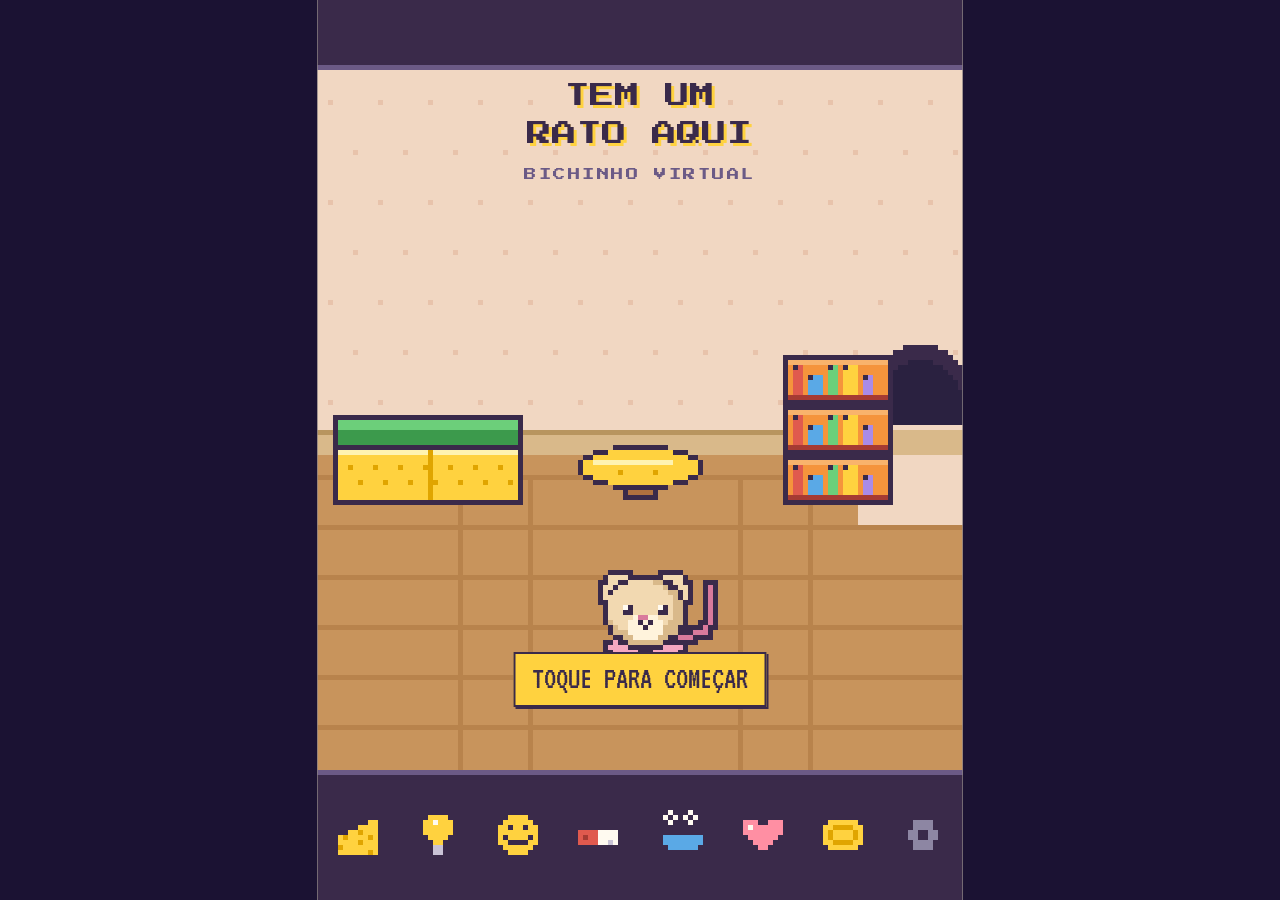
==== docs/index.html @ d6da60b6 "v8: quarto novo, 11 interativos com duas versoes (bebedouro, pote, rede, casinha, roer, TV, radio, j" ====
<!doctype html>
<html lang="pt-BR">
<head>
<meta charset="utf-8">
<meta name="viewport" content="width=device-width, initial-scale=1, viewport-fit=cover, user-scalable=no">
<meta name="apple-mobile-web-app-capable" content="yes">
<meta name="mobile-web-app-capable" content="yes">
<meta name="apple-mobile-web-app-status-bar-style" content="black-translucent">
<meta name="apple-mobile-web-app-title" content="Tem um rato">
<meta name="theme-color" content="#1b1233">
<link rel="manifest" href="manifest.webmanifest">
<link rel="apple-touch-icon" href="icons/icon-180.png">
<link rel="icon" type="image/png" href="icons/icon-192.png">
<title>Tem um rato aqui</title>
<link rel="stylesheet" href="https://fonts.googleapis.com/css2?family=Press+Start+2P&family=VT323&display=swap">
<style>
:root{
  --ground:#1b1233;
  --ink:#3a2a4a;
  --panel:#fff8e6;
  --panel-edge:#3a2a4a;
  --focus:#3fb7a0;
  --sw:375px; /* largura do palco em px, definida pelo JS */
}
*{box-sizing:border-box;-webkit-tap-highlight-color:transparent}
html,body{height:100%}
body{
  margin:0;
  background:var(--ground);
  color:#fffaf0;
  font-family:"VT323","Courier New",monospace;
  overflow:hidden;
  touch-action:none;
  -webkit-user-select:none;user-select:none;
  overscroll-behavior:none;
}
.stage{
  position:absolute;left:50%;top:50%;transform:translate(-50%,-50%);
  background:#f6ecd2;overflow:hidden;
}
.stage canvas{
  display:block;position:absolute;left:0;top:0;
  image-rendering:pixelated;image-rendering:crisp-edges;
  touch-action:none;
}
#ui{position:absolute;inset:0;pointer-events:none;font-size:calc(var(--sw) * .048);line-height:1.15}
#ui > *{pointer-events:auto}

/* ---------- barra de cima e navegacao entre comodos ---------- */
.topbar{
  position:absolute;left:0;right:0;top:0;padding:1.5% 3%;
  display:flex;justify-content:space-between;align-items:center;
  font-family:"Press Start 2P",monospace;font-size:.5em;color:#fffaf0;
  text-shadow:1px 1px 0 #1b1233;
  pointer-events:none !important;
}
.topbar .coins{display:flex;align-items:center;gap:4px}
.topbar .coins img{width:1.8em;height:1.8em;image-rendering:pixelated}
.nav{
  position:absolute;top:44%;width:2em;height:3em;
  appearance:none;border:2px solid #3a2a4a;background:rgba(255,250,240,.85);color:#3a2a4a;
  font-family:"Press Start 2P",monospace;font-size:.6em;cursor:pointer;
  box-shadow:2px 2px 0 #3a2a4a;touch-action:manipulation;padding:0;
}
.nav.l{left:2%}.nav.r{right:2%}
.nav:active{background:#ffd23f}

/* ---------- paineis ---------- */
.panel{
  position:absolute;left:4%;right:4%;top:9%;bottom:12%;
  background:var(--panel);
  border:2px solid var(--panel-edge);
  box-shadow:3px 3px 0 var(--panel-edge);
  padding:3% 4%;
  display:flex;flex-direction:column;gap:2.5%;
  color:#3a2a4a;
  overflow:hidden;
}
.panel.short{top:auto;bottom:12%;height:38%}
.panel h2{
  margin:0;font-family:"Press Start 2P",monospace;font-size:.5em;line-height:1.4;letter-spacing:.02em;
  color:#3a2a4a;text-transform:uppercase;
}
.panel .sub{font-size:.85em;color:#6b5a86;margin:0}
.panel p{margin:0}
.list{display:flex;flex-direction:column;gap:2%;overflow-y:auto;flex:1;min-height:0;padding-right:2px}
.list h3{
  margin:2% 0 0;font-family:"Press Start 2P",monospace;font-size:.38em;color:#6b5a86;letter-spacing:.1em;
}
.opt{
  appearance:none;border:2px solid #3a2a4a;background:#fffaf0;
  font:inherit;color:#3a2a4a;text-align:left;
  padding:1.5% 3%;display:flex;align-items:center;gap:6px;
  cursor:pointer;line-height:1.1;min-height:1.7em;flex:0 0 auto;
}
.opt .ico{width:1.5em;height:1.5em;flex:0 0 auto;image-rendering:pixelated;object-fit:contain}
.opt .name{flex:1;min-width:0;white-space:nowrap;overflow:hidden;text-overflow:ellipsis}
.opt .meta{font-size:.85em;color:#6b5a86;white-space:nowrap}
.opt.focus,.opt:focus-visible{outline:none;background:#ffd23f;box-shadow:2px 2px 0 #3a2a4a}
.opt.owned{background:#e4f4ee}
.opt.disabled{opacity:.45}
.opt.danger{border-color:#e05a4e;color:#a63b33}
.opt.center{justify-content:center}
.tabs{display:flex;gap:2%}
.tab{
  flex:1;appearance:none;border:2px solid #3a2a4a;background:#e9dfc9;color:#3a2a4a;
  font-family:"Press Start 2P",monospace;font-size:.36em;padding:4% 0;cursor:pointer;
}
.tab.on{background:#3fb7a0;color:#fffaf0}
.coins{font-family:"Press Start 2P",monospace;font-size:.42em;display:flex;align-items:center;gap:4px;color:#3a2a4a}
.coins img{width:1.6em;height:1.6em;image-rendering:pixelated}
.bars{display:flex;flex-direction:column;gap:3%}
.bar{display:grid;grid-template-columns:1.4em 1fr 2.4em;align-items:center;gap:6px}
.bar img{width:1.3em;height:1.3em;image-rendering:pixelated}
.bar .track{height:.7em;border:2px solid #3a2a4a;background:#fffaf0;position:relative;overflow:hidden}
.bar .fill{position:absolute;top:0;bottom:0;left:0;background:#3fb7a0}
.bar .fill.low{background:#e05a4e}
.bar .fill.mid{background:#ffd23f}
.bar .val{font-family:"Press Start 2P",monospace;font-size:.4em;text-align:right;font-variant-numeric:tabular-nums}
.kv{display:grid;grid-template-columns:1fr auto;gap:2px 8px;font-size:.92em}
.kv b{font-weight:normal;color:#6b5a86}
.toast{
  position:absolute;left:5%;right:5%;top:8%;
  background:#fffaf0;border:2px solid #3a2a4a;box-shadow:2px 2px 0 #3a2a4a;
  padding:1.5% 4%;font-size:.95em;color:#3a2a4a;text-align:center;
  animation:pop .18s ease-out;pointer-events:none !important;
}
.toast::after{
  content:"";position:absolute;left:50%;bottom:-8px;width:8px;height:8px;
  background:#fffaf0;border-right:2px solid #3a2a4a;border-bottom:2px solid #3a2a4a;
  transform:translateX(-50%) rotate(45deg);
}
@keyframes pop{from{transform:scale(.9);opacity:0}to{transform:scale(1);opacity:1}}
.quit{
  position:absolute;top:1.5%;right:2%;width:1.4em;height:1.4em;
  appearance:none;border:2px solid #3a2a4a;background:#fffaf0;color:#3a2a4a;
  font-family:"Press Start 2P",monospace;font-size:.5em;line-height:1;cursor:pointer;
  box-shadow:2px 2px 0 #3a2a4a;touch-action:manipulation;
}
.hud{
  position:absolute;left:0;right:0;top:0;padding:1.5% 12% 1.5% 3%;
  display:flex;justify-content:space-between;
  font-family:"Press Start 2P",monospace;font-size:.42em;color:#3a2a4a;
  text-shadow:1px 1px 0 #fffaf0,-1px -1px 0 #fffaf0,1px -1px 0 #fffaf0,-1px 1px 0 #fffaf0;
  pointer-events:none !important;
}
.hud.dark{color:#fffaf0;text-shadow:1px 1px 0 #3a2a4a,-1px -1px 0 #3a2a4a,1px -1px 0 #3a2a4a,-1px 1px 0 #3a2a4a}
.timer{
  position:absolute;left:50%;top:5.5%;transform:translateX(-50%);
  display:flex;flex-direction:column;align-items:center;gap:3px;
  pointer-events:none !important;
}
.timer .num{
  font-family:"Press Start 2P",monospace;font-size:1.1em;color:#3a2a4a;
  text-shadow:2px 2px 0 #fffaf0,-2px -2px 0 #fffaf0,2px -2px 0 #fffaf0,-2px 2px 0 #fffaf0,0 2px 0 #fffaf0,0 -2px 0 #fffaf0,2px 0 0 #fffaf0,-2px 0 0 #fffaf0;
  font-variant-numeric:tabular-nums;
}
.timer .track{width:4.5em;height:.35em;border:2px solid #3a2a4a;background:#fffaf0;overflow:hidden}
.timer .fill{height:100%;background:#3fb7a0}
.timer.low .num{color:#e05a4e;animation:pulse .5s steps(2,start) infinite}
.timer.low .fill{background:#e05a4e}
@keyframes pulse{to{opacity:.35}}
.hint{
  position:absolute;left:0;right:0;bottom:3%;text-align:center;
  font-family:"Press Start 2P",monospace;font-size:.38em;color:#3a2a4a;
  text-shadow:1px 1px 0 #fffaf0,-1px -1px 0 #fffaf0,1px -1px 0 #fffaf0,-1px 1px 0 #fffaf0;
  pointer-events:none !important;
}
.hint.dark{color:#fffaf0;text-shadow:1px 1px 0 #3a2a4a,-1px -1px 0 #3a2a4a,1px -1px 0 #3a2a4a,-1px 1px 0 #3a2a4a}
.dpad{
  position:absolute;left:0;right:0;bottom:0;height:22%;
  display:grid;grid-template-columns:1fr 1fr 1fr;grid-template-rows:1fr 1fr;
  gap:2px;padding:1%;
  background:rgba(58,42,74,.85);
}
.dpad button{
  appearance:none;border:2px solid #fffaf0;background:#6b5a86;color:#fffaf0;
  font-family:"Press Start 2P",monospace;font-size:.5em;cursor:pointer;border-radius:3px;
  touch-action:manipulation;
}
.dpad button:active{background:#3fb7a0}
.dpad .u{grid-column:2;grid-row:1}
.dpad .l{grid-column:1;grid-row:2}
.dpad .d{grid-column:2;grid-row:2}
.dpad .r{grid-column:3;grid-row:2}
.big{font-family:"Press Start 2P",monospace;font-size:.7em;line-height:1.5}
.title{
  position:absolute;inset:0;display:flex;flex-direction:column;align-items:center;justify-content:space-between;
  padding:12% 8% 30%;color:#3a2a4a;
}
.title .logo{
  font-family:"Press Start 2P",monospace;font-size:.8em;line-height:1.5;text-align:center;
  color:#3a2a4a;text-shadow:3px 3px 0 #ffd23f;
}
.title .logo small{display:block;font-size:.5em;color:#6b5a86;text-shadow:none;letter-spacing:.2em;margin-top:6%}
.blink{animation:blink 1.1s steps(2,start) infinite}
@keyframes blink{to{visibility:hidden}}
input.name{
  font:inherit;font-size:1.05em;border:2px solid #3a2a4a;background:#fffaf0;color:#3a2a4a;
  padding:2% 4%;width:100%;text-align:center;
}
input.name:focus{outline:2px solid #3fb7a0}
textarea.code{
  font-family:"Courier New",monospace;font-size:.6em;border:2px solid #3a2a4a;background:#fffaf0;color:#3a2a4a;
  width:100%;height:5em;resize:none;padding:3px;
}
.row{display:flex;gap:3%}
.row .opt{flex:1;justify-content:center}
@media (prefers-reduced-motion: reduce){
  .toast{animation:none}.blink{animation:none}
}

</style>
</head>
<body>
<div class="stage" id="stage">
  <canvas id="cv" width="180" height="320" aria-label="Ratinho Virtual"></canvas>
  <div id="ui"></div>
</div>

<script>
/* ===== Paleta e sprites (pixel art em texto) ===== */
const PAL = {
  k:'#3a2a4a', x:'#2a2140', w:'#fffaf0',
  c:'#f2d9b1', C:'#d9b98a',
  p:'#f4a7c0', P:'#d97a9c',
  y:'#ffd23f', Y:'#e0a500',
  r:'#e05a4e', R:'#a63b33',
  b:'#5aa9e6', B:'#2f6bb0',
  g:'#c9c3d6', G:'#8d86a3',
  n:'#b0713f', N:'#6e4222',
  e:'#6ccf7a', E:'#3c9a4c',
  o:'#f5943c', v:'#a98be8', t:'#3fb7a0',
  s:'#f6ecd2', d:'#6b5a86', h:'#ff8fa3'
};

const SPR = {
  queijo:[
  '........',
  '......k.',
  '....kkyk',
  '..kkyyyk',
  'kkyYyyyk',
  'kyyyyYyk',
  'kYyyyyyk',
  '.kkkkkk.'],
  semente:[
  '........',
  '...kk...',
  '..kNnk..',
  '..knNk..',
  '.kNnNnk.',
  '.knNnNk.',
  '..kNnk..',
  '...kk...'],
  biscoito:[
  '........',
  '..kkkk..',
  '.knnnnk.',
  'knNnnNnk',
  'knnnnnnk',
  'knNnnNnk',
  '.knnnnk.',
  '..kkkk..'],
  morango:[
  '...e.e..',
  '..keEk..',
  '.krrrrk.',
  'krRrrwrk',
  'krrrrrrk',
  'kwrrRrrk',
  '.krrrrk.',
  '..kkkk..'],
  bolo:[
  '...kr...',
  '..kpppk.',
  '.kwwwwwk',
  '.kpppppk',
  '.kwwwwwk',
  '.knnnnnk',
  '.knnnnnk',
  '..kkkkk.'],
  sopa:[
  '..g.g...',
  '.g.g....',
  'kkkkkkkk',
  'kooooook',
  'kbbbbbbk',
  '.kbbbbk.',
  '..kbbk..',
  '..kkkk..'],
  sabonete:[
  '.w..w...',
  'w.......',
  '.kkkkkk.',
  'kpppppwk',
  'kpppwppk',
  'kppppppk',
  '.kkkkkk.',
  '........'],
  remedio:[
  '..kkkk..',
  '..kggk..',
  '.kkkkkk.',
  'kwwrrwwk',
  'kwrrrrwk',
  'kwwrrwwk',
  'kwwwwwwk',
  '.kkkkkk.'],
  coco:[
  '........',
  '...kk...',
  '..kNNk..',
  '.kNnNNk.',
  'kNnNNNNk',
  'kNNNNNNk',
  'kNnNNNNk',
  '.kkkkkk.'],
  coracao:[
  '........',
  '.kk..kk.',
  'khhkkhhk',
  'khhhhhhk',
  'khwhhhhk',
  '.khhhhk.',
  '..khhk..',
  '...kk...'],
  zzz:[
  '........',
  '.bbbbb..',
  '....bb..',
  '...bb...',
  '..bb....',
  '.bbbbb..',
  '........',
  '........'],
  brilho:[
  '........',
  '...w....',
  '..www...',
  '.wwyww..',
  '..www...',
  '...w....',
  '........',
  '........'],
  gota:[
  '........',
  '...b....',
  '...b....',
  '..bwb...',
  '..bbb...',
  '.bbwbb..',
  '.bbbbb..',
  '..bbb...'],
  termometro:[
  '...kk...',
  '..kwwk..',
  '..kwrk..',
  '..kwrk..',
  '..kwrk..',
  '.kwrrrk.',
  '.kwrrrk.',
  '..kkkk..'],
  moeda:[
  '..kkkk..',
  '.kyyyyk.',
  'kyyYYyyk',
  'kyYyyYyk',
  'kyYyyYyk',
  'kyyYYyyk',
  '.kyyyyk.',
  '..kkkk..'],
  meia:[
  '..kkkk..',
  '..kggk..',
  '..kggk..',
  '..kggk..',
  '.kkggk..',
  'kgggggk.',
  'kggggk..',
  '.kkkk...'],
  estrela:[
  '..w..',
  '..w..',
  'wwwww',
  '..w..',
  '..w..'],
  mola:[
  'kkkkkkkk',
  '.kGkGkG.',
  '.GkGkGk.',
  '.kGkGkG.',
  'kkkkkkkk'],
  nuvem:[
  '.....kkkk.......',
  '...kkwwwwkk.....',
  '..kwwwwwwwwkkk..',
  '.kwwwwwwwwwwwwk.',
  'kwwwwwwwwwwwwwwk',
  'kwwwwwwwwwwwwwwk',
  '.kkkkkkkkkkkkkk.',
  '................'],
  ratoeira:[
  '...kkkkk....',
  '..kGGGGGk...',
  '.kkGkkkGkk..',
  'kNnnnnnnnnNk',
  'kNnnyynnnnNk',
  'kkkkkkkkkkkk'],
  gato:[
  '.kk..........kk.',
  'kook........kook',
  'koookkkkkkkkoook',
  'kooooooooooooook',
  'koookkoooookkook',
  'koookyoooooykook',
  'kooooooooooooook',
  'koooookpppkooook',
  'koooookokokooook',
  '.kooooooooooook.',
  '..kkkkkkkkkkkk..',
  '................'],
  pao:[
  '........',
  '..kkkk..',
  '.knnnnk.',
  'knNnnNnk',
  'knnnnnnk',
  'kNnnnnNk',
  '.kkkkkk.',
  '........'],
  cenoura:[
  '......ee',
  '.....eEe',
  '....koek',
  '...kook.',
  '..kook..',
  '.kook...',
  'kook....',
  '.kk.....'],
  uva:[
  '...ee...',
  '..kvk...',
  '.kvkvk..',
  'kvkvkvk.',
  '.kvkvk..',
  '..kvk...',
  '...k....',
  '........'],
  pizza:[
  'kkkkkkkk',
  'kyyyyyyk',
  '.kyryyk.',
  '.kyyyrk.',
  '..kryk..',
  '..kyyk..',
  '...kk...',
  '........'],
  brigadeiro:[
  '........',
  '..kkkk..',
  '.kNnNNk.',
  'kNNnNNNk',
  'kNnNNnNk',
  '.kwwwwk.',
  '.kwkwkk.',
  '..kkkk..'],
  sorvete:[
  '..kkkk..',
  '.kppppk.',
  'kppwpppk',
  'kppppppk',
  '.knnnnk.',
  '..knnk..',
  '..knnk..',
  '...kk...'],
  pipoca:[
  '.w.ww.w.',
  'wwkwwkww',
  '.kkkkkk.',
  '.krwrwrk',
  '.krwrwrk',
  '.krwrwrk',
  '.krwrwrk',
  '.kkkkkk.'],
  leite:[
  '.kkkkkk.',
  '.kwwrwk.',
  '.kwwrwk.',
  '.kwwwwk.',
  '.kwwwwk.',
  '.kwwwwk.',
  '.kwwwwk.',
  '.kkkkkk.'],
  nota:[
  '.....k..',
  '.....kk.',
  '.....k.k',
  '.....k..',
  '.....k..',
  '..kkkk..',
  '.kkkkk..',
  '..kkk...'],
  cano:[
  'kkkkk...',
  'kbbbbk..',
  'kbbbbkk.',
  'kkkbbbbk',
  '..kbbbbk',
  '..kbbbbk',
  '..kkkkkk',
  '........'],
  lixeira:[
  '.kkkkkk.',
  'kGGGGGGk',
  '.kkkkkk.',
  '.kggggk.',
  '.kgGgGk.',
  '.kggggk.',
  '.kgGgGk.',
  '.kkkkkk.'],
  papel:[
  '..kkk...',
  '.kwwwk..',
  'kwgwwwk.',
  'kwwwgwk.',
  'kwgwwwk.',
  '.kwwwk..',
  '..kkk...',
  '........'],
  /* ---- icones do menu (10x10) ---- */
  ic_comer:[
  '..........',
  '.......kk.',
  '.....kkyyk',
  '...kkyyyyk',
  '.kkyyYyyyk',
  'kyYyyyyYyk',
  'kyyyyYyyyk',
  'kYyyyyyyyk',
  'kyyyyyyYyk',
  '.kkkkkkkk.'],
  ic_luz:[
  '...kkkk...',
  '..kyyyyk..',
  '.kyywyyyk.',
  '.kyyyyyyk.',
  '.kyyyyyyk.',
  '..kyyyyk..',
  '...kyyk...',
  '...kggk...',
  '...kggk...',
  '....kk....'],
  ic_brincar:[
  '...kkkk...',
  '..kyyyyk..',
  '.kyyyyyyk.',
  'kyykyykyyk',
  'kyyyyyyyyk',
  'kykyyyykyk',
  'kyykkkkyyk',
  '.kyyyyyyk.',
  '..kyyyyk..',
  '...kkkk...'],
  ic_remedio:[
  '..........',
  '..........',
  '..........',
  '.kkkkkkkk.',
  'krrrrwwwwk',
  'krRrrwwwwk',
  'krrrrwwgwk',
  '.kkkkkkkk.',
  '..........',
  '..........'],
  ic_banho:[
  '..w...w...',
  '.w.w.w.w..',
  '..w...w...',
  '..........',
  'kkkkkkkkkk',
  'kbbbbbbbbk',
  'kbbbbbbbbk',
  '.kbbbbbbk.',
  '..kkkkkk..',
  '..k....k..'],
  ic_status:[
  '..........',
  '.kkk..kkk.',
  'khhhkkhhhk',
  'khwhhhhhhk',
  'khhhhhhhhk',
  '.khhhhhhk.',
  '..khhhhk..',
  '...khhk...',
  '....kk....',
  '..........'],
  ic_loja:[
  '..........',
  '..kkkkkk..',
  '.kyyyyyyk.',
  'kyyYYYYyyk',
  'kyYyyyyYyk',
  'kyYyyyyYyk',
  'kyyYYYYyyk',
  '.kyyyyyyk.',
  '..kkkkkk..',
  '..........'],
  ic_config:[
  '....kk....',
  '.kk.kk.kk.',
  '.kkGGGGkk.',
  '..kGGGGk..',
  'kkGGkkGGkk',
  'kkGGkkGGkk',
  '..kGGGGk..',
  '.kkGGGGkk.',
  '.kk.kk.kk.',
  '....kk....'],
  /* ---- chapeus e acessorios (14 de largura) ---- */
  bone:[
  '.....kkkk.....',
  '...kkrrrrkk...',
  '..krrrwrrrrk..',
  '..krrrrrrrrk..',
  '..kkkkkkkkkkkk',
  '..............'],
  laco:[
  '..............',
  '..kkk...kkk...',
  '.kpppkkkpppk..',
  '.kpPpkpkpPpk..',
  '.kpppkkkpppk..',
  '..kkk...kkk...'],
  oculos:[
  '..............',
  '.kkkkk..kkkkk.',
  '.kbbbbkkbbbbk.',
  '.kbwbbk.kbwbbk',
  '.kbbbbk.kbbbbk',
  '..kkkk...kkkk.'],
  cachecol:[
  '..............',
  '..............',
  '.kkkkkkkkkkkk.',
  'kbbwbbwbbwbbbk',
  'kbbbbbbbbbbbbk',
  '.kkkkkkkkkkkk.'],
  cartola:[
  '....kkkkkk....',
  '....kxxxxk....',
  '....kxxxxk....',
  '....kxxxxk....',
  '....krrrrk....',
  '..kkkkkkkkkk..',
  '..kxxxxxxxxk..',
  '...kkkkkkkk...'],
  flor:[
  '..............',
  '........k.k...',
  '.......kpkpk..',
  '........kyk...',
  '.......kpkpk..',
  '........k.k...'],
  coroa:[
  '..............',
  '...k...k...k..',
  '...kk.kkk.kk..',
  '...kyykyykyy..',
  '...kyyyyyyyk..',
  '...kkkkkkkkk..'],
  coroa_rei:[
  '..............',
  '...k...k...k..',
  '...kk.kkk.kk..',
  '...kyrkyykry..',
  '...kyyyyyyyk..',
  '...kkkkkkkkk..'],
  chef:[
  '...kkkkkkk....',
  '..kwwwwwwwk...',
  '.kwwwwwwwwwk..',
  '.kwwwwwwwwwk..',
  '..kwwwwwwwk...',
  '...kwwwwwk....',
  '...kwwwwwk....',
  '...kkkkkkk....'],
  faixa:[
  '.kkkkkkkkkkkk.',
  'krrrwrrrrrrrrk',
  '.kkkkkkkkkkkk.'],
  touca:[
  '.........kk...',
  '........kwwk..',
  '......kkbbkk..',
  '....kkbbbbk...',
  '..kkbbbbbbk...',
  '.kbbbbbbbbk...',
  '.kwwwwwwwwk...',
  '.kkkkkkkkkk...'],
  gravata:[
  '..............',
  '..kkk.k.kkk...',
  '.krrrkrkrrrk..',
  '..kkk.k.kkk...'],
  /* ---- moveis ---- */
  carretel:[
  '.kkkkkkkkkkkk.',
  'kNnnnnnnnnnnNk',
  '.kkkkkkkkkkkk.',
  '....knnnnk....',
  '....knNnnk....',
  '....knnnnk....',
  '....knNnnk....',
  '.kkkkkkkkkkkk.',
  'kNnnnnnnnnnnNk',
  '.kkkkkkkkkkkk.'],
  cama:[
  '..................',
  '.kkkkkkkkkkkkkkkk.',
  '.kwwwwkbbbbbbbbbk.',
  '.kwwwwkbbbbbbbbbk.',
  'kkkkkkkkkkkkkkkkkk',
  'kooooooooooooooook',
  'kooRRRRoRRRRoRRRok',
  'kooooooooooooooook',
  'kkkkkkkkkkkkkkkkkk'],
  lampada:[
  '..kkkkkk..',
  '.kyyyyyyk.',
  'kyyywyyyyk',
  'kyyyyyyyyk',
  'kkkkkkkkkk',
  '....kk....',
  '....kGk...',
  '....kGk...',
  '....kGk...',
  '....kGk...',
  '..kkkkkk..',
  '.krRrRrRk.',
  '.krrrrrrk.',
  '.kkkkkkkk.'],
  roda:[
  '....kkkkkk....',
  '..kkggggggkk..',
  '.kgggkggkgggk.',
  '.kggkggggkggk.',
  'kgggkggggkgggk',
  'kggggkkkkggggk',
  'kgggggkkgggggk',
  'kgggggkkgggggk',
  'kggggkkkkggggk',
  'kgggkggggkgggk',
  '.kggkggggkggk.',
  '.kgggkggkgggk.',
  '..kkggggggkk..',
  '....kkkkkk....'],
  poster:[
  'kkkkkkkkkkkk',
  'kwwwwwwwwwwk',
  'kwwwwwwwwwwk',
  'kwwwwkkkwwwk',
  'kwwwkyyykwwk',
  'kwwkyYyyykwk',
  'kwkyyyyYyykk',
  'kwkyYyyyyykk',
  'kwkkkkkkkkwk',
  'kwwwwwwwwwwk',
  'kwwkkkkkkwwk',
  'kwwwwwwwwwwk',
  'kwwwwwwwwwwk',
  'kkkkkkkkkkkk'],
  planta:[
  '....e.....',
  '...eEe.e..',
  '..eEeeeEe.',
  '...eEeEe..',
  '....eEe...',
  '.....e....',
  '..kkkkkk..',
  '.kggggggk.',
  '.kgGgGgGk.',
  '.kggggggk.',
  '..kkkkkk..',
  '..........']
};

/* ===== Helpers de desenho ===== */
const _sprCache = new Map();
function spriteCanvas(name, remap){
  const key = name + '|' + (remap ? JSON.stringify(remap) : '');
  if (_sprCache.has(key)) return _sprCache.get(key);
  const rows = SPR[name];
  if (!rows){ console.warn('sprite?', name); return null; }
  const w = Math.max(...rows.map(r => r.length)), h = rows.length;
  const c = document.createElement('canvas'); c.width = w; c.height = h;
  const g = c.getContext('2d');
  for (let y = 0; y < h; y++){
    const row = rows[y];
    if (row.length !== w) console.warn('sprite linha irregular:', name, y, row.length, w);
    for (let x = 0; x < row.length; x++){
      const ch = row[x];
      if (ch === '.' || ch === ' ') continue;
      const col = (remap && remap[ch]) || PAL[ch];
      if (!col) continue;
      g.fillStyle = col; g.fillRect(x, y, 1, 1);
    }
  }
  _sprCache.set(key, c);
  return c;
}
function drawSpr(ctx, name, x, y, o){
  const c = spriteCanvas(name, o && o.remap);
  if (!c) return;
  x = Math.round(x); y = Math.round(y);
  if (o && o.flip){
    ctx.save(); ctx.translate(x + c.width, y); ctx.scale(-1, 1); ctx.drawImage(c, 0, 0); ctx.restore();
  } else if (o && o.alpha != null){
    ctx.save(); ctx.globalAlpha = o.alpha; ctx.drawImage(c, x, y); ctx.restore();
  } else {
    ctx.drawImage(c, x, y);
  }
}
const _urlCache = new Map();
function sprURL(name, remap){
  const key = name + '|' + (remap ? JSON.stringify(remap) : '');
  if (_urlCache.has(key)) return _urlCache.get(key);
  const c = spriteCanvas(name, remap);
  const u = c ? c.toDataURL() : '';
  _urlCache.set(key, u);
  return u;
}
function sprImg(name, remap){ return '<img class="ico" alt="" src="' + sprURL(name, remap) + '">'; }

function px(ctx, x, y, color){ ctx.fillStyle = color; ctx.fillRect(Math.round(x), Math.round(y), 1, 1); }
function rect(ctx, x, y, w, h, color){ ctx.fillStyle = color; ctx.fillRect(Math.round(x), Math.round(y), Math.round(w), Math.round(h)); }
function box(ctx, x, y, w, h, fill, outline){
  rect(ctx, x, y, w, h, outline);
  rect(ctx, x + 1, y + 1, w - 2, h - 2, fill);
}
function fillEllipse(ctx, cx, cy, rx, ry, color){
  ctx.fillStyle = color;
  cx = Math.round(cx); cy = Math.round(cy);
  const RY = Math.max(0, Math.round(ry));
  for (let dy = -RY; dy <= RY; dy++){
    const t = dy / (ry + 0.5);
    const hw = rx * Math.sqrt(Math.max(0, 1 - t * t));
    const x0 = Math.round(cx - hw), x1 = Math.round(cx + hw);
    ctx.fillRect(x0, cy + dy, x1 - x0 + 1, 1);
  }
}
function oEllipse(ctx, cx, cy, rx, ry, fill, outline){
  fillEllipse(ctx, cx, cy, rx + 1, ry + 1, outline || PAL.k);
  fillEllipse(ctx, cx, cy, rx, ry, fill);
}
function curve(ctx, p0, p1, p2, color, thick){
  ctx.fillStyle = color;
  const n = 24, t0 = thick || 1, off = Math.floor(t0 / 2);
  for (let i = 0; i <= n; i++){
    const t = i / n, u = 1 - t;
    const x = u * u * p0[0] + 2 * u * t * p1[0] + t * t * p2[0];
    const y = u * u * p0[1] + 2 * u * t * p1[1] + t * t * p2[1];
    ctx.fillRect(Math.round(x) - off, Math.round(y) - off, t0, t0);
  }
}
function circleFill(ctx, cx, cy, r, color){ fillEllipse(ctx, cx, cy, r, r, color); }

/* ===== O ratinho: peles, formas, roupas e desenho procedural ===== */
const SKINS = {
  bege:    {name:'Bege',     fur:'#f2d9b1', sh:'#d9b98a', belly:'#fff3dc', price:0},
  branco:  {name:'Branco',   fur:'#fffaf0', sh:'#dcd3c4', belly:'#ffffff', price:60},
  cinza:   {name:'Cinza',    fur:'#b9b3c7', sh:'#8d86a3', belly:'#e3dff0', price:60},
  caramelo:{name:'Caramelo', fur:'#e0a25c', sh:'#b57a3a', belly:'#f6d7a8', price:80},
  malhado: {name:'Malhado',  fur:'#f2d9b1', sh:'#d9b98a', belly:'#fff3dc', spots:'#8a5a34', price:100},
  rosinha: {name:'Rosinha',  fur:'#f8c8d8', sh:'#e39ab5', belly:'#fff0f5', price:150},
  preto:   {name:'Pretinho', fur:'#5a4a6a', sh:'#3f3350', belly:'#7d6b90', price:120}
};
const FORMS = {
  comum:      {name:'Ratinho Comum',      desc:'Um ratinho normal e contente.'},
  rei:        {name:'Rato Rei',           desc:'Cuidado perfeito! Ele virou realeza.', acc:'coroa_rei', where:'head'},
  chef:       {name:'Ratinho Chef',       desc:'Sempre bem alimentado. Agora cozinha!', acc:'chef', where:'head'},
  atleta:     {name:'Ratinho Atleta',     desc:'Brincou demais. Está em forma!', acc:'faixa', where:'brow'},
  dorminhoco: {name:'Ratinho Dorminhoco', desc:'Dormiu muito. Vive sonhando.', acc:'touca', where:'head'},
  limpinho:   {name:'Ratinho Limpinho',   desc:'Sempre cheiroso, de banho tomado.', acc:'gravata', where:'neck'},
  bolota:     {name:'Ratinho Bolota',     desc:'Comeu muito doce. Redondinho!', chubby:true}
};
const HATS = {
  bone:    {name:'Boné vermelho', price:35,  where:'head'},
  laco:    {name:'Laço rosa',     price:30,  where:'head', dx:3},
  flor:    {name:'Flor',          price:25,  where:'head'},
  oculos:  {name:'Óculos',        price:40,  where:'eyes'},
  cachecol:{name:'Cachecol azul', price:45,  where:'neck'},
  cartola: {name:'Cartola',       price:60,  where:'head'},
  coroa:   {name:'Coroa',         price:120, where:'head'}
};
/* Roupas de corpo: desenhadas por cima do corpo, acompanham o tamanho de cada fase. */
const OUTFITS = {
  camiseta_vermelha:{name:'Camiseta vermelha',   price:30, c:'#e05a4e', d:'#a63b33'},
  camiseta_azul:    {name:'Camiseta azul',       price:30, c:'#5aa9e6', d:'#2f6bb0'},
  camiseta_verde:   {name:'Camiseta verde',      price:30, c:'#6ccf7a', d:'#3c9a4c'},
  marinheiro:       {name:'Camisa marinheira',   price:45, c:'#fffaf0', d:'#dcd3c4', stripes:'#2f6bb0'},
  estampa_queijo:   {name:'Camiseta do queijo',  price:50, c:'#ffd23f', d:'#e0a500', print:'queijo'},
  estampa_coracao:  {name:'Camiseta do coração', price:50, c:'#f4a7c0', d:'#d97a9c', print:'coracao'},
  estampa_estrela:  {name:'Camiseta da estrela', price:50, c:'#3a2a4a', d:'#2a2140', print:'estrela'},
  pijama:           {name:'Pijama listrado',     price:60, c:'#bfe6ff', d:'#8fc6ea', stripes:'#fffaf0'},
  vestido_rosa:     {name:'Vestido rosa',        price:70, c:'#f4a7c0', d:'#d97a9c', skirt:true},
  vestido_azul:     {name:'Vestido azul',        price:70, c:'#5aa9e6', d:'#2f6bb0', skirt:true},
  jaqueta:          {name:'Jaqueta vermelha',    price:80, c:'#e05a4e', d:'#a63b33', jacket:true},
  macacao:          {name:'Macacão jeans',       price:80, c:'#5aa9e6', d:'#2f6bb0', overalls:true}
};
const PRINTS = {
  coracao:['.h.h.', 'hhhhh', 'hhhhh', '.hhh.', '..h..'],
  estrela:['..y..', '.yyy.', 'yyyyy', '.yyy.', '..y..'],
  queijo: ['....k', '..kyk', 'kkyyk', 'kyYyk', 'kkkkk']
};
const STAGES = {
  baby:  {name:'Filhote', hours:0},
  young: {name:'Jovem',   hours:20},
  adult: {name:'Adulto',  hours:68}
};

function ratTop(stage, y){
  return stage === 'baby' ? y - 20 : stage === 'young' ? y - 27 : y - 34;
}

function drawFace(ctx, cx, ey, stage, face, t, blushCol){
  const K = PAL.k, W = PAL.w;
  const eh = stage === 'baby' ? 2 : 3;
  const lx = cx - 4, rx = cx + 3;
  const ny = ey + eh, my = ey + eh + 1;
  const eyesNormal = () => {
    rect(ctx, lx, ey, 2, eh, K); rect(ctx, rx, ey, 2, eh, K);
    px(ctx, lx, ey, W); px(ctx, rx, ey, W);
  };
  const mouthW = () => {
    if (stage === 'baby'){ px(ctx, cx - 1, my, K); px(ctx, cx, my + 1, K); px(ctx, cx + 1, my, K); }
    else { px(ctx, cx - 2, my, K); px(ctx, cx - 1, my + 1, K); px(ctx, cx, my, K); px(ctx, cx + 1, my + 1, K); px(ctx, cx + 2, my, K); }
  };
  const blush = () => { rect(ctx, cx - 7, ny, 2, 1, blushCol); rect(ctx, cx + 6, ny, 2, 1, blushCol); };
  switch (face){
    case 'blink':
      rect(ctx, lx, ey + eh - 1, 2, 1, K); rect(ctx, rx, ey + eh - 1, 2, 1, K); mouthW(); break;
    case 'happy':
    case 'pet':
      px(ctx, cx - 5, ey + 1, K); px(ctx, cx - 4, ey, K); px(ctx, cx - 3, ey, K); px(ctx, cx - 2, ey + 1, K);
      px(ctx, cx + 2, ey + 1, K); px(ctx, cx + 3, ey, K); px(ctx, cx + 4, ey, K); px(ctx, cx + 5, ey + 1, K);
      px(ctx, cx - 2, my, K); rect(ctx, cx - 1, my + 1, 3, 1, K); px(ctx, cx + 2, my, K);
      rect(ctx, cx - 1, my, 3, 1, PAL.P);
      blush(); break;
    case 'sleep':
      rect(ctx, lx, ey + eh - 1, 2, 1, K); rect(ctx, rx, ey + eh - 1, 2, 1, K);
      px(ctx, cx, my, K); break;
    case 'sad':
      eyesNormal();
      px(ctx, cx - 2, ey - 2, K); px(ctx, cx - 3, ey - 2, K); px(ctx, cx - 4, ey - 1, K);
      px(ctx, cx + 3, ey - 2, K); px(ctx, cx + 4, ey - 2, K); px(ctx, cx + 5, ey - 1, K);
      px(ctx, cx - 2, my + 1, K); rect(ctx, cx - 1, my, 3, 1, K); px(ctx, cx + 2, my + 1, K);
      rect(ctx, cx + 5, ey + eh, 1, 2, PAL.b);
      break;
    case 'sick':
      px(ctx, cx - 5, ey, K); px(ctx, cx - 3, ey, K); px(ctx, cx - 4, ey + 1, K); px(ctx, cx - 5, ey + 2, K); px(ctx, cx - 3, ey + 2, K);
      px(ctx, cx + 3, ey, K); px(ctx, cx + 5, ey, K); px(ctx, cx + 4, ey + 1, K); px(ctx, cx + 3, ey + 2, K); px(ctx, cx + 5, ey + 2, K);
      px(ctx, cx - 2, my + 1, K); px(ctx, cx - 1, my, K); px(ctx, cx, my + 1, K); px(ctx, cx + 1, my, K); px(ctx, cx + 2, my + 1, K);
      rect(ctx, cx - 7, ny, 2, 1, '#9fd6a8'); rect(ctx, cx + 6, ny, 2, 1, '#9fd6a8');
      drawSpr(ctx, 'gota', cx + 5, ey - 6);
      break;
    case 'wow':
      eyesNormal(); rect(ctx, cx - 1, my, 3, 3, K); rect(ctx, cx, my + 1, 1, 1, PAL.P); break;
    case 'eat':
      eyesNormal();
      if (Math.floor(t / 180) % 2 === 0){ rect(ctx, cx - 1, my, 3, 2, K); }
      else { rect(ctx, cx - 1, my, 3, 1, K); }
      blush(); break;
    default:
      eyesNormal(); mouthW();
  }
  rect(ctx, cx - 1, ny, 2, 1, PAL.P);
}

/* preenche as linhas de uma elipse entre y0 e y1 (inclusive) */
function ellipseRows(ctx, cx, cy, rx, ry, y0, y1, fn){
  for (let yy = y0; yy <= y1; yy++){
    const t = (yy - cy) / (ry + 0.5);
    if (t < -1 || t > 1) continue;
    const hw = rx * Math.sqrt(Math.max(0, 1 - t * t));
    fn(yy, Math.round(cx - hw), Math.round(cx + hw));
  }
}

/* roupa de corpo: g = {cx, cy, rx, ry, top, bottom, arms:[[x,y],...], feetY} */
function drawOutfit(ctx, key, g){
  const o = OUTFITS[key]; if (!o) return;
  const K = PAL.k;
  const base = o.jacket || o.overalls ? '#fffaf0' : o.c;
  const baseD = o.jacket || o.overalls ? '#dcd3c4' : o.d;
  if (g.top > g.bottom){
    for (const a of g.arms){
      fillEllipse(ctx, a[0], a[1] - 1, 2, 1, base);
      rect(ctx, a[0] - 2, a[1] + 1, 5, 1, baseD);
    }
    return;
  }
  ellipseRows(ctx, g.cx, g.cy, g.rx, g.ry, g.top, g.bottom, (yy, x0, x1) => {
    let col = base;
    if (o.stripes && ((yy - g.top) % 4 === 2 || (yy - g.top) % 4 === 3)) col = o.stripes;
    rect(ctx, x0, yy, x1 - x0 + 1, 1, col);
    px(ctx, x1, yy, baseD);
    if (yy === g.bottom) rect(ctx, x0, yy, x1 - x0 + 1, 1, baseD);
  });
  if (o.jacket){
    ellipseRows(ctx, g.cx, g.cy, g.rx, g.ry, g.top, g.bottom, (yy, x0, x1) => {
      rect(ctx, x0, yy, Math.max(0, g.cx - 2 - x0), 1, o.c);
      rect(ctx, g.cx + 3, yy, Math.max(0, x1 - g.cx - 2), 1, o.c);
      px(ctx, x1, yy, o.d); px(ctx, g.cx - 3, yy, o.d);
    });
    px(ctx, g.cx - 3, g.top, PAL.w); px(ctx, g.cx + 3, g.top, PAL.w);
  }
  if (o.overalls){
    const mid = Math.round((g.top + g.bottom) / 2);
    ellipseRows(ctx, g.cx, g.cy, g.rx, g.ry, mid, g.bottom, (yy, x0, x1) => {
      rect(ctx, x0, yy, x1 - x0 + 1, 1, o.c); px(ctx, x1, yy, o.d);
    });
    rect(ctx, g.cx - 2, g.top + 1, 5, mid - g.top, o.c);
    rect(ctx, g.cx - 3, g.top, 1, mid - g.top, o.d); rect(ctx, g.cx + 3, g.top, 1, mid - g.top, o.d);
    px(ctx, g.cx - 1, g.top + 2, PAL.y); px(ctx, g.cx + 1, g.top + 2, PAL.y);
  }
  /* gola */
  if (!o.overalls){ px(ctx, g.cx - 1, g.top, o.stripes ? o.d : PAL.w); px(ctx, g.cx + 1, g.top, o.stripes ? o.d : PAL.w); px(ctx, g.cx, g.top + 1, o.stripes ? o.d : PAL.w); }
  /* estampa */
  if (o.print && g.bottom - g.top >= 6){
    const p = PRINTS[o.print];
    const px0 = g.cx - 2, py0 = Math.round((g.top + g.bottom) / 2) - 1;
    for (let yy = 0; yy < 5; yy++) for (let xx = 0; xx < 5; xx++){
      const ch = p[yy][xx]; if (ch === '.') continue;
      const col = ch === 'k' ? K : PAL[ch]; px(ctx, px0 + xx, py0 + yy, col);
    }
  }
  /* saia */
  if (o.skirt){
    const y0 = g.bottom + 1, y1 = g.feetY - 1;
    for (let yy = y0; yy <= y1; yy++){
      const hw = g.rx + (yy - y0) + 1;
      rect(ctx, g.cx - hw, yy, hw * 2 + 1, 1, (yy - y0) % 2 ? o.d : o.c);
      px(ctx, g.cx - hw - 1, yy, K); px(ctx, g.cx + hw + 1, yy, K);
      if (yy === y1) rect(ctx, g.cx - hw - 1, yy + 1, hw * 2 + 3, 1, K);
    }
  }
  /* mangas */
  for (const a of g.arms){
    fillEllipse(ctx, a[0], a[1] - 1, 2, 1, o.jacket || o.overalls ? '#fffaf0' : o.c);
    rect(ctx, a[0] - 2, a[1] + 1, 5, 1, o.jacket || o.overalls ? '#dcd3c4' : o.d);
  }
}

/* icone de camiseta para a loja */
const _outfitIcons = new Map();
function outfitIconURL(key){
  if (_outfitIcons.has(key)) return _outfitIcons.get(key);
  const o = OUTFITS[key];
  const c = document.createElement('canvas'); c.width = 12; c.height = 12;
  const g = c.getContext('2d');
  const rows = ['.kkk..kkk...', 'kcccccccck..', 'kkcccccckk..', '..kccccck...', '..kccccck...', '..kccccck...', '..kkkkkkk...'];
  const shape = o.skirt ? ['.kkk..kkk...', 'kcccccccck..', 'kkcccccckk..', '..kccccck...', '.kccccccck..', 'kcccccccccck', 'kkkkkkkkkkkk'] : rows;
  shape.forEach((r, y) => { for (let x = 0; x < r.length; x++){ const ch = r[x]; if (ch === '.') continue; g.fillStyle = ch === 'k' ? PAL.k : (o.stripes && (y === 3 || y === 4) ? o.stripes : (o.overalls && y >= 3 ? o.c : (o.jacket || o.overalls ? '#fffaf0' : o.c))); g.fillRect(x, y + 2, 1, 1); } });
  if (o.jacket){ g.fillStyle = o.c; g.fillRect(3, 4, 2, 5); g.fillRect(7, 4, 2, 5); }
  if (o.print){ g.fillStyle = o.print === 'coracao' ? PAL.h : o.print === 'estrela' ? PAL.y : PAL.Y; g.fillRect(5, 6, 2, 2); }
  const u = c.toDataURL(); _outfitIcons.set(key, u); return u;
}

/* o = {stage, form, skin, face, t, flip, hat, outfit, sleeping, holding, lying} ; (x,y) = centro dos pes */
function drawRat(ctx, x, y, o){
  o = o || {};
  const skin = SKINS[o.skin] || SKINS.bege;
  const t = o.t || 0;
  const stage = o.stage || 'baby';
  const form = FORMS[o.form];
  const chubby = !!(form && form.chubby && stage === 'adult');
  const still = o.sleeping || o.face === 'sick';
  const bob = still ? 0 : Math.floor(t / 520) % 2;
  const K = PAL.k;
  x = Math.round(x); y = Math.round(y);
  ctx.save();
  if (o.flip){ ctx.translate(2 * x, 0); ctx.scale(-1, 1); }

  let brx, bry, hrx = 0, hry = 0;
  if (stage === 'baby'){ brx = 7; bry = 6; }
  else if (stage === 'young'){ brx = 8; bry = 9; }
  else { brx = chubby ? 12 : 9; bry = chubby ? 9 : 7; hrx = 8; hry = 7; }
  const bcx = x, bcy = y - 3 - bry + bob;
  let hcx = x, hcy, HRX, HRY;
  if (hrx){ HRX = hrx; HRY = hry; hcy = bcy - bry - hry + 3; }
  else { HRX = brx; HRY = bry; hcy = bcy; }
  const ey = stage === 'baby' ? hcy - 1 : stage === 'young' ? hcy - 3 : hcy - 2;
  const eh = stage === 'baby' ? 2 : 3;

  /* pes */
  oEllipse(ctx, x - 4, y - 2, 3, 1, PAL.p, K);
  oEllipse(ctx, x + 4, y - 2, 3, 1, PAL.p, K);
  /* rabo */
  const tx = bcx + brx - 2, ty = bcy + bry - 2;
  curve(ctx, [tx, ty], [tx + 10, ty + 3], [tx + 8, ty - 9], K, 3);
  curve(ctx, [tx, ty], [tx + 10, ty + 3], [tx + 8, ty - 9], PAL.P, 1);
  /* orelhas */
  const er = stage === 'baby' ? 3 : 4;
  const eox = HRX - 2, eoy = HRY - 2;
  for (const s of [-1, 1]){
    oEllipse(ctx, hcx + s * eox, hcy - eoy, er, er, skin.fur, K);
    fillEllipse(ctx, hcx + s * eox, hcy - eoy, er - 2, er - 2, PAL.p);
  }
  const arms = [];
  /* corpo (adulto) */
  if (hrx){
    oEllipse(ctx, bcx, bcy, brx, bry, skin.sh, K);
    fillEllipse(ctx, bcx - 1, bcy - 1, brx - 1, bry - 1, skin.fur);
    fillEllipse(ctx, bcx, bcy + 2, Math.round(brx * 0.5), Math.round(bry * 0.5), skin.belly);
    if (skin.spots){ fillEllipse(ctx, bcx + brx - 4, bcy - 2, 3, 2, skin.spots); }
    if (o.outfit) drawOutfit(ctx, o.outfit, {cx:bcx, cy:bcy, rx:brx, ry:bry, top:bcy - bry + 1, bottom:bcy + bry - 2, arms:[], feetY:y - 2});
    if (o.holding){
      oEllipse(ctx, x - 5, hcy + HRY, 2, 2, skin.fur, K); oEllipse(ctx, x + 5, hcy + HRY, 2, 2, skin.fur, K);
    } else {
      oEllipse(ctx, bcx - brx + 1, bcy, 2, 3, skin.sh, K); oEllipse(ctx, bcx + brx - 1, bcy, 2, 3, skin.sh, K);
      arms.push([bcx - brx + 1, bcy], [bcx + brx - 1, bcy]);
    }
    if (o.outfit && arms.length) drawOutfit(ctx, o.outfit, {cx:bcx, cy:bcy, rx:0, ry:0, top:1, bottom:0, arms, feetY:y - 2});
  }
  /* cabeca (ou corpo unico) */
  oEllipse(ctx, hcx, hcy, HRX, HRY, skin.sh, K);
  fillEllipse(ctx, hcx - 1, hcy - 1, HRX - 1, HRY - 1, skin.fur);
  if (!hrx){
    fillEllipse(ctx, hcx, hcy + Math.round(HRY * 0.45), Math.round(HRX * 0.45), Math.round(HRY * 0.35), skin.belly);
    if (o.outfit){
      const top = stage === 'baby' ? hcy + 3 : hcy + 3;
      drawOutfit(ctx, o.outfit, {cx:hcx, cy:hcy, rx:HRX, ry:HRY, top, bottom:hcy + HRY - 2, arms:[], feetY:y - 2});
    }
    if (stage === 'young'){
      if (o.holding){ oEllipse(ctx, x - 6, hcy + 3, 2, 2, skin.fur, K); oEllipse(ctx, x + 6, hcy + 3, 2, 2, skin.fur, K); }
      else {
        oEllipse(ctx, bcx - brx + 1, bcy + 3, 2, 2, skin.sh, K); oEllipse(ctx, bcx + brx - 1, bcy + 3, 2, 2, skin.sh, K);
        if (o.outfit) drawOutfit(ctx, o.outfit, {cx:bcx, cy:bcy, rx:0, ry:0, top:1, bottom:0, arms:[[bcx - brx + 1, bcy + 3], [bcx + brx - 1, bcy + 3]], feetY:y - 2});
      }
    }
  }
  if (skin.spots){
    fillEllipse(ctx, hcx - 4, hcy - HRY + 3, 2, 2, skin.spots);
    fillEllipse(ctx, hcx + eox, hcy - eoy - 1, 1, 1, skin.spots);
  }
  /* bigodes */
  if (stage !== 'baby'){
    rect(ctx, hcx - HRX - 1, ey + eh - 1, 2, 1, PAL.G); rect(ctx, hcx - HRX - 1, ey + eh + 1, 2, 1, PAL.G);
    rect(ctx, hcx + HRX, ey + eh - 1, 2, 1, PAL.G); rect(ctx, hcx + HRX, ey + eh + 1, 2, 1, PAL.G);
  }
  /* rosto */
  const face = o.sleeping ? 'sleep' : (o.face || 'normal');
  drawFace(ctx, hcx, ey, stage, face, t, skin === SKINS.rosinha ? PAL.P : PAL.p);
  if (chubby){ px(ctx, hcx + 3, ey + eh + 3, PAL.n); }

  /* acessorios */
  const headTop = hcy - HRY - 1;
  const neckY = hrx ? hcy + HRY - 1 : hcy + HRY - 3;
  const place = (name, where, dx) => {
    const c = spriteCanvas(name); if (!c) return;
    const sx = hcx - 7 + (dx || 0);
    if (where === 'head') drawSpr(ctx, name, sx, headTop - c.height + 3);
    else if (where === 'eyes') drawSpr(ctx, name, sx, ey - 2);
    else if (where === 'brow') drawSpr(ctx, name, sx, ey - 3);
    else if (where === 'neck') drawSpr(ctx, name, sx, neckY - 2);
  };
  const hat = o.hat && HATS[o.hat];
  if (form && form.acc && stage === 'adult' && !(hat && hat.where === form.where)) place(form.acc, form.where, 0);
  if (hat) place(o.hat, hat.where, hat.dx);

  if (o.holding) drawSpr(ctx, o.holding, hcx - 4, hcy + HRY - 5);
  if (o.sleeping){
    const ph = Math.floor(t / 600) % 3;
    drawSpr(ctx, 'zzz', hcx + HRX + 3, headTop - 6 - ph * 2, {alpha:0.9});
    if (ph > 0) drawSpr(ctx, 'zzz', hcx + HRX + 9, headTop - 14 - ph, {alpha:0.6});
  }
  ctx.restore();
}

/* ===== Comodos, moveis (desenhados por codigo), decoracoes e interativos ===== */
Object.assign(SPR, {
  relogio_spr:[
  '...kkkk...',
  '..kwwwwk..',
  '.kwwkwwwk.',
  '.kwwkwwwk.',
  '.kwwkkkwk.',
  '.kwwwwwwk.',
  '..kwwwwk..',
  '...kkkk...'],
  patinho:[
  '..kkk...',
  '.kyykk..',
  '.kyykok.',
  '.kyyyk..',
  'kkyyyyk.',
  'kyyyyyyk',
  '.kkkkkk.']
});

const K = PAL.k;
function ringRows(ctx, cx, cy, rOut, rIn, color){
  ctx.fillStyle = color;
  cx = Math.round(cx); cy = Math.round(cy);
  for (let dy = -Math.round(rOut); dy <= Math.round(rOut); dy++){
    const t = dy / (rOut + 0.5); if (t < -1 || t > 1) continue;
    const ho = rOut * Math.sqrt(Math.max(0, 1 - t * t));
    const ti = dy / (rIn + 0.5);
    const hi = Math.abs(ti) < 1 ? rIn * Math.sqrt(1 - ti * ti) : 0;
    if (hi <= 0){ ctx.fillRect(Math.round(cx - ho), cy + dy, Math.round(cx + ho) - Math.round(cx - ho) + 1, 1); }
    else {
      ctx.fillRect(Math.round(cx - ho), cy + dy, Math.max(1, Math.round(cx - hi) - Math.round(cx - ho)), 1);
      ctx.fillRect(Math.round(cx + hi) + 1, cy + dy, Math.max(1, Math.round(cx + ho) - Math.round(cx + hi)), 1);
    }
  }
}
/* livros numa prateleira */
function books(ctx, x, y, w, h){
  const cols = [PAL.r, PAL.b, PAL.e, PAL.y, PAL.v, PAL.o];
  let xx = x, i = 0;
  while (xx < x + w - 2){ const bw = 2 + (i % 2); const bh = h - (i % 3 === 1 ? 2 : 0); rect(ctx, xx, y + h - bh, bw, bh, cols[i % cols.length]); px(ctx, xx, y + h - bh, K); xx += bw + 1; i++; }
}
/* vista da janela: ceu conforme a hora de verdade */
function drawWindowView(ctx, x, y, w, h, t, cat){
  const hr = new Date().getHours() + new Date().getMinutes() / 60;
  const night = hr < 6 || hr >= 19, dusk = !night && (hr < 7 || hr >= 17);
  rect(ctx, x, y, w, h, night ? '#1b1233' : dusk ? '#f5b06c' : '#9ad4f5');
  if (night){ px(ctx, x + 3, y + 3, PAL.w); px(ctx, x + w - 5, y + 5, PAL.w); px(ctx, x + w / 2, y + 2, PAL.w); fillEllipse(ctx, x + w - 6, y + 6, 3, 3, '#fff3b0'); }
  else { fillEllipse(ctx, x + w - 6, y + 5, 3, 3, dusk ? PAL.o : PAL.y); }
  rect(ctx, x, y + h - 4, w, 4, night ? '#2f4149' : '#6ccf7a'); rect(ctx, x, y + h - 4, w, 1, night ? '#3c5361' : '#3c9a4c');
  if (t != null){
    const bx = x + ((t / 40) % (w + 10)) - 5;
    if (!cat){ px(ctx, bx, y + 6, K); px(ctx, bx + 1, y + 5, K); px(ctx, bx + 2, y + 6, K); px(ctx, bx + 6, y + 9, K); px(ctx, bx + 7, y + 8, K); px(ctx, bx + 8, y + 9, K); }
  }
  if (cat){ const c = spriteCanvas('gato'); if (c) ctx.drawImage(c, x + Math.floor((w - 16) / 2), y + h - 4 - 12); }
}
/* rodinha: parte de tras e parte da frente, para o rato caber dentro */
function drawWheelBack(ctx, cx, cy, r, colors){
  fillEllipse(ctx, cx, cy, r + 1, r + 1, K);
  fillEllipse(ctx, cx, cy, r, r, (colors && colors.inner) || '#e3dff0');
}
function drawWheelFront(ctx, cx, cy, r, ang, alpha, colors){
  const rim = (colors && colors.rim) || PAL.g, spoke = (colors && colors.spoke) || PAL.G;
  ctx.save();
  ctx.globalAlpha = alpha == null ? 1 : alpha;
  ringRows(ctx, cx, cy, r + 1, r - 3, rim);
  ringRows(ctx, cx, cy, r + 1, r, K);
  ringRows(ctx, cx, cy, r - 2, r - 3, K);
  for (let i = 0; i < 6; i++){
    const a = ang + i * Math.PI / 3;
    const ex = cx + Math.cos(a) * (r - 3), ey = cy + Math.sin(a) * (r - 3);
    const n = Math.ceil(r);
    for (let s = 2; s <= n; s++){ const q = s / n; px(ctx, cx + (ex - cx) * q, cy + (ey - cy) * q, spoke); }
  }
  fillEllipse(ctx, cx, cy, 2, 2, K); px(ctx, cx, cy, rim);
  ctx.restore();
}
const WHEEL_COLORS = [null, {rim:PAL.b, spoke:PAL.y, inner:'#dff3ff', base:PAL.r}];

/* ---- desenho dos moveis: (ctx, x, y, w, h, o) ; x,y = canto superior esquerdo; o = {night, t, active, cat, on} ---- */
const FDRAW = {
  /* SALA */
  sofa_esponja(ctx, x, y, w, h){
    box(ctx, x, y, w, 7, PAL.E, K); rect(ctx, x + 1, y + 1, w - 2, 2, PAL.e);
    box(ctx, x, y + 6, w, h - 6, PAL.y, K); rect(ctx, x + 1, y + 7, w - 2, 1, '#fff3b0');
    for (let i = x + 3; i < x + w - 3; i += 5){ px(ctx, i, y + 10, PAL.Y); px(ctx, i + 2, y + 13, PAL.Y); }
    rect(ctx, x + Math.floor(w / 2), y + 7, 1, h - 8, PAL.Y);
  },
  sofa_mini(ctx, x, y, w, h){
    box(ctx, x + 3, y, w - 6, 9, PAL.r, K); rect(ctx, x + 4, y + 1, w - 8, 1, '#f08a7e');
    box(ctx, x, y + 5, 6, h - 7, PAL.R, K); box(ctx, x + w - 6, y + 5, 6, h - 7, PAL.R, K);
    box(ctx, x + 5, y + 8, w - 10, h - 10, PAL.r, K);
    rect(ctx, x + Math.floor(w / 2), y + 9, 1, h - 12, PAL.R); rect(ctx, x + 6, y + 9, w - 12, 1, '#f08a7e');
    rect(ctx, x + 2, y + h - 2, 3, 2, K); rect(ctx, x + w - 5, y + h - 2, 3, 2, K);
  },
  mesinha_tampa(ctx, x, y, w, h){
    const cx = x + Math.floor(w / 2);
    box(ctx, cx - 3, y + 6, 7, h - 7, PAL.n, K);
    oEllipse(ctx, cx, y + 4, Math.floor(w / 2) - 1, 3, PAL.y, K); rect(ctx, cx - Math.floor(w / 2) + 3, y + 3, w - 8, 1, '#fff3b0');
    px(ctx, cx - 4, y + 5, PAL.Y); px(ctx, cx + 3, y + 5, PAL.Y);
  },
  mesinha_madeira(ctx, x, y, w, h){
    box(ctx, x, y + 3, w, 4, PAL.n, K); rect(ctx, x + 1, y + 4, w - 2, 1, '#d19a63');
    box(ctx, x + 2, y + 6, 3, h - 6, PAL.N, K); box(ctx, x + w - 5, y + 6, 3, h - 6, PAL.N, K);
    box(ctx, x + w - 10, y - 2, 5, 5, PAL.b, K); px(ctx, x + w - 9, y - 1, '#9ad4f5');
  },
  estante_fosforo(ctx, x, y, w, h){
    for (let i = 0; i < 3; i++){
      const yy = y + i * 10;
      box(ctx, x, yy, w, 10, PAL.o, K); rect(ctx, x + 1, yy + 1, w - 2, 1, '#f9b36c'); rect(ctx, x + 1, yy + 8, w - 2, 1, PAL.R);
      books(ctx, x + 2, yy + 2, w - 4, 6);
    }
  },
  estante_madeira(ctx, x, y, w, h){
    box(ctx, x, y, w, h, PAL.n, K); rect(ctx, x + 1, y + 1, 1, h - 2, '#d19a63');
    for (let i = 0; i < 3; i++){ const yy = y + 2 + i * 10; rect(ctx, x + 2, yy, w - 4, 8, PAL.N); books(ctx, x + 3, yy + 1, w - 6, 7); rect(ctx, x + 1, yy + 8, w - 2, 2, PAL.n); }
    rect(ctx, x + 1, y + h - 2, w - 2, 1, PAL.N);
  },
  /* QUARTO */
  cama_fosforo(ctx, x, y, w, h){
    box(ctx, x, y + 7, w, h - 7, PAL.o, K); rect(ctx, x + 1, y + 8, w - 2, 1, '#f9b36c');
    rect(ctx, x + 1, y + h - 4, w - 2, 2, PAL.R); for (let i = x + 2; i < x + w - 2; i += 3) px(ctx, i, y + h - 3, '#c94a3f');
    box(ctx, x + 2, y + 1, w - 4, 8, PAL.w, K);
    box(ctx, x + 15, y + 1, w - 17, 8, PAL.b, K); for (let i = y + 3; i < y + 8; i += 3) rect(ctx, x + 16, i, w - 19, 1, PAL.B);
    oEllipse(ctx, x + 8, y + 5, 5, 2, PAL.w, K); px(ctx, x + 6, y + 4, '#f6ecd2');
  },
  cama_boneca(ctx, x, y, w, h){
    box(ctx, x, y, 7, h - 4, PAL.n, K); rect(ctx, x + 2, y + 2, 3, h - 8, PAL.N);
    box(ctx, x + w - 5, y + 6, 5, h - 10, PAL.n, K);
    box(ctx, x + 6, y + 7, w - 10, 10, PAL.w, K);
    for (let yy = y + 8; yy < y + 16; yy += 4) for (let xx = x + 16; xx < x + w - 6; xx += 4){
      const on = (((xx - x - 16) / 4 + (yy - y - 8) / 4) % 2) === 0;
      rect(ctx, xx, yy, Math.min(4, x + w - 6 - xx), Math.min(4, y + 16 - yy), on ? PAL.p : PAL.y);
    }
    for (let xx = x + 16; xx < x + w - 6; xx += 4) rect(ctx, xx, y + 8, 1, 8, PAL.P);
    rect(ctx, x + 16, y + 12, w - 22, 1, PAL.P);
    oEllipse(ctx, x + 11, y + 11, 4, 3, PAL.w, K);
    rect(ctx, x + 6, y + 17, w - 10, 2, PAL.N);
    rect(ctx, x + 2, y + h - 4, 3, 4, K); rect(ctx, x + w - 5, y + h - 4, 3, 4, K);
  },
  comoda_caixa(ctx, x, y, w, h){
    box(ctx, x, y + 2, w, h - 2, '#e0c9a3', K); rect(ctx, x + 1, y + 3, w - 2, 1, '#f0dcbb'); rect(ctx, x + 1, y + 6, w - 2, 1, '#b8955f');
    box(ctx, x + 3, y + 8, w - 6, 5, '#e0c9a3', '#8a6a3f'); box(ctx, x + 3, y + 14, w - 6, 5, '#e0c9a3', '#8a6a3f');
    rect(ctx, x + Math.floor(w / 2) - 1, y + 10, 2, 1, K); rect(ctx, x + Math.floor(w / 2) - 1, y + 16, 2, 1, K);
  },
  comoda_madeira(ctx, x, y, w, h){
    box(ctx, x, y, w, h - 3, PAL.n, K); rect(ctx, x + 1, y + 1, w - 2, 1, '#d19a63');
    for (let i = 0; i < 3; i++){ const yy = y + 3 + i * 6; box(ctx, x + 2, yy, w - 4, 6, PAL.n, PAL.N); rect(ctx, x + Math.floor(w / 2) - 1, yy + 2, 2, 2, PAL.y); }
    rect(ctx, x + 2, y + h - 3, 3, 3, K); rect(ctx, x + w - 5, y + h - 3, 3, 3, K);
  },
  lum_tampinha(ctx, x, y, w, h){
    const cx = x + Math.floor(w / 2);
    for (let r = 0; r < 10; r++){ const hw = 3 + Math.round(r * 0.45); rect(ctx, cx - hw - 1, y + r, hw * 2 + 3, 1, K); rect(ctx, cx - hw, y + r, hw * 2 + 1, 1, r < 2 ? '#fff3b0' : PAL.y); }
    rect(ctx, cx - 7, y + 10, 15, 1, K);
    rect(ctx, cx - 1, y + 11, 3, h - 17, K); rect(ctx, cx, y + 11, 1, h - 17, PAL.G);
    box(ctx, x + 1, y + h - 6, w - 2, 6, PAL.r, K); rect(ctx, x + 2, y + h - 5, w - 4, 1, '#f08a7e');
    for (let i = x + 2; i < x + w - 2; i += 2) px(ctx, i, y + h - 2, PAL.R);
  },
  lum_abajur(ctx, x, y, w, h){
    const cx = x + Math.floor(w / 2);
    for (let r = 0; r < 12; r++){ const hw = 3 + Math.round(r * 0.36); rect(ctx, cx - hw - 1, y + r, hw * 2 + 3, 1, K); rect(ctx, cx - hw, y + r, hw * 2 + 1, 1, r < 2 ? '#fbd4e2' : PAL.p); }
    rect(ctx, cx - 8, y + 12, 17, 1, K); for (let i = cx - 7; i <= cx + 7; i += 2) px(ctx, i, y + 13, PAL.P);
    rect(ctx, cx - 1, y + 14, 3, h - 19, K); rect(ctx, cx, y + 14, 1, h - 19, PAL.G);
    oEllipse(ctx, cx, y + h - 3, 6, 2, PAL.n, K); rect(ctx, cx - 3, y + h - 4, 6, 1, '#d19a63');
  },
  /* COZINHA */
  gel_caixaleite(ctx, x, y, w, h){
    const cx = x + Math.floor(w / 2);
    for (let r = 0; r < 6; r++){ const hw = 3 + r; rect(ctx, cx - hw - 1, y + r, hw * 2 + 3, 1, K); rect(ctx, cx - hw, y + r, hw * 2 + 1, 1, PAL.w); }
    rect(ctx, cx - 1, y + 1, 3, 1, K);
    box(ctx, x, y + 5, w, h - 5, PAL.w, K);
    rect(ctx, x + 1, y + 9, w - 2, 6, PAL.b); rect(ctx, x + 1, y + 10, w - 2, 1, '#8fc6ea');
    oEllipse(ctx, cx, y + 12, 3, 1, PAL.w, PAL.b);
    fillEllipse(ctx, x + 5, y + 20, 2, 1, K); fillEllipse(ctx, x + w - 6, y + 24, 2, 2, K);
    rect(ctx, x + 1, y + 16, w - 2, 1, K); rect(ctx, x + w - 4, y + 18, 1, 6, K);
  },
  gel_mini(ctx, x, y, w, h){
    box(ctx, x, y + 2, w, h - 4, '#bfe6d2', K);
    rect(ctx, x + 1, y + 3, 1, h - 6, '#e6f7ee');
    rect(ctx, x + 1, y + 13, w - 2, 1, K);
    box(ctx, x + w - 6, y + 5, 3, 6, PAL.G, K); box(ctx, x + w - 6, y + 16, 3, 10, PAL.G, K);
    drawSpr(ctx, 'queijo', x + 3, y + 19);
    rect(ctx, x + 2, y + h - 2, 3, 2, K); rect(ctx, x + w - 5, y + h - 2, 3, 2, K);
  },
  fogao_lata(ctx, x, y, w, h){
    const cx = x + Math.floor(w / 2);
    box(ctx, x + 3, y + 9, w - 6, h - 9, PAL.g, K);
    for (let yy = y + 12; yy < y + h - 2; yy += 3) rect(ctx, x + 4, yy, w - 8, 1, PAL.G);
    rect(ctx, x + 4, y + 10, 1, h - 12, '#e3dff0');
    oEllipse(ctx, cx, y + 9, Math.floor((w - 6) / 2), 2, PAL.G, K);
    const fl = [[1, PAL.r], [1, PAL.o], [2, PAL.o], [2, PAL.y], [3, PAL.o], [3, PAL.y], [2, PAL.y], [1, PAL.y]];
    fl.forEach((f, i) => rect(ctx, cx - f[0], y + i, f[0] * 2 + 1, 1, f[1]));
    rect(ctx, cx - 3, y + 8, 7, 1, K);
  },
  fogao_mini(ctx, x, y, w, h){
    box(ctx, x + 2, y, w - 4, 5, PAL.w, K); rect(ctx, x + 4, y + 2, 3, 1, PAL.b); rect(ctx, x + w - 7, y + 2, 3, 1, PAL.b);
    box(ctx, x, y + 4, w, 6, PAL.x, K);
    fillEllipse(ctx, x + 7, y + 7, 3, 1, PAL.R); px(ctx, x + 7, y + 7, PAL.y); fillEllipse(ctx, x + w - 8, y + 7, 3, 1, PAL.R); px(ctx, x + w - 8, y + 7, PAL.y);
    box(ctx, x, y + 9, w, h - 9, PAL.w, K);
    for (let i = 0; i < 4; i++) rect(ctx, x + 3 + i * 4, y + 11, 2, 2, PAL.r);
    box(ctx, x + 2, y + 14, w - 4, h - 17, PAL.w, K); rect(ctx, x + 3, y + 15, w - 6, 1, PAL.G);
    box(ctx, x + 5, y + 17, w - 10, h - 22, PAL.b, K); px(ctx, x + 6, y + 18, '#9ad4f5');
    rect(ctx, x + 2, y + h - 2, 3, 2, K); rect(ctx, x + w - 5, y + h - 2, 3, 2, K);
  },
  mesa_carretel(ctx, x, y, w, h){
    const cx = x + Math.floor(w / 2), R = Math.floor(w / 2) - 1;
    oEllipse(ctx, cx, y + h - 4, R, 3, PAL.n, K);
    box(ctx, cx - 7, y + 11, 15, h - 16, PAL.n, K); for (let yy = y + 13; yy < y + h - 6; yy += 2) rect(ctx, cx - 6, yy, 13, 1, PAL.N);
    oEllipse(ctx, cx, y + 11, R, 3, PAL.n, K); rect(ctx, cx - R + 2, y + 10, R * 2 - 4, 1, '#d19a63');
    oEllipse(ctx, cx, y + 7, 6, 2, PAL.w, K); drawSpr(ctx, 'queijo', cx - 4, y);
  },
  mesa_madeira(ctx, x, y, w, h){
    box(ctx, x, y + 8, w, 6, '#e05a4e', K);
    for (let xx = x + 1; xx < x + w - 1; xx += 3) for (let yy = y + 9; yy < y + 13; yy += 3)
      if (((((xx - x - 1) / 3) + ((yy - y - 9) / 3)) % 2) === 0) rect(ctx, xx, yy, Math.min(3, x + w - 1 - xx), Math.min(3, y + 13 - yy), PAL.w);
    box(ctx, x + 3, y + 13, 4, h - 13, PAL.n, K); box(ctx, x + w - 7, y + 13, 4, h - 13, PAL.n, K);
    oEllipse(ctx, x + 13, y + 7, 7, 2, PAL.w, K); drawSpr(ctx, 'queijo', x + 9, y);
    box(ctx, x + w - 12, y + 2, 6, 6, PAL.b, K); rect(ctx, x + w - 11, y + 3, 1, 3, '#9ad4f5'); rect(ctx, x + w - 6, y + 4, 2, 2, K);
  },
  /* BANHEIRO */
  banheira_lata(ctx, x, y, w, h){
    box(ctx, x, y + 4, w, h - 4, PAL.g, K);
    rect(ctx, x + 2, y + 6, w - 4, 5, PAL.b); rect(ctx, x + 3, y + 7, 6, 1, '#9ad4f5'); px(ctx, x + w - 8, y + 8, '#9ad4f5');
    for (let xx = x + 6; xx < x + w - 4; xx += 7) rect(ctx, xx, y + 12, 1, h - 14, PAL.G);
    rect(ctx, x + 1, y + h - 3, w - 2, 1, PAL.G);
    oEllipse(ctx, x + w - 5, y + 3, 3, 3, PAL.G, K); px(ctx, x + w - 5, y + 3, PAL.g);
  },
  banheira_porcelana(ctx, x, y, w, h){
    box(ctx, x, y + 5, w, h - 9, PAL.w, K); rect(ctx, x + 1, y + 6, w - 2, 1, '#e3dff0');
    rect(ctx, x + 3, y + 8, w - 6, 5, PAL.b); rect(ctx, x + 4, y + 9, 8, 1, '#9ad4f5'); px(ctx, x + w - 9, y + 10, '#9ad4f5');
    box(ctx, x + 3, y + h - 4, 4, 4, PAL.Y, K); box(ctx, x + w - 7, y + h - 4, 4, 4, PAL.Y, K);
    box(ctx, x + w - 8, y, 4, 7, PAL.G, K); box(ctx, x + w - 12, y, 7, 3, PAL.G, K);
    rect(ctx, x + 5, y + 6, 5, 2, PAL.p);
  },
  pia_tampinha(ctx, x, y, w, h){
    const cx = x + Math.floor(w / 2);
    oEllipse(ctx, cx, y + 5, 6, 5, PAL.b, K); px(ctx, cx - 3, y + 3, PAL.w); px(ctx, cx - 2, y + 2, PAL.w);
    oEllipse(ctx, cx, y + h - 2, 7, 2, PAL.n, K);
    box(ctx, cx - 3, y + 16, 7, h - 19, PAL.n, K); for (let yy = y + 18; yy < y + h - 4; yy += 2) rect(ctx, cx - 2, yy, 5, 1, PAL.N);
    oEllipse(ctx, cx, y + 15, 8, 3, PAL.r, K); fillEllipse(ctx, cx, y + 15, 5, 1, PAL.b); px(ctx, cx - 3, y + 15, '#9ad4f5');
    rect(ctx, cx + 5, y + 12, 4, 2, PAL.p);
  },
  pia_espelho(ctx, x, y, w, h){
    const cx = x + Math.floor(w / 2);
    oEllipse(ctx, cx, y + 7, 9, 7, PAL.g, K); oEllipse(ctx, cx, y + 7, 7, 5, PAL.b, PAL.G);
    px(ctx, cx - 4, y + 4, PAL.w); px(ctx, cx - 3, y + 3, PAL.w);
    rect(ctx, cx - 1, y + 13, 2, 4, PAL.G); rect(ctx, cx - 1, y + 13, 4, 1, PAL.G);
    box(ctx, x + 1, y + 16, w - 2, 6, PAL.w, K); rect(ctx, x + 3, y + 18, w - 6, 2, PAL.b);
    box(ctx, x + 2, y + 22, w - 4, h - 22, PAL.g, K); rect(ctx, cx, y + 23, 1, h - 24, K);
    px(ctx, cx - 3, y + 26, K); px(ctx, cx + 3, y + 26, K);
  },
  penico_dedal(ctx, x, y, w, h){
    const cx = x + Math.floor(w / 2);
    for (let r = 0; r < h; r++){ const hw = 5 + Math.round(r * 2 / h); rect(ctx, cx - hw - 1, y + r, hw * 2 + 3, 1, K); rect(ctx, cx - hw, y + r, hw * 2 + 1, 1, r < 2 || r === h - 1 ? PAL.G : PAL.g); }
    for (let yy = y + 4; yy < y + h - 2; yy += 3) for (let xx = cx - 4 + (((yy - y - 4) / 3) % 2 ? 1 : 0); xx <= cx + 4; xx += 3) px(ctx, xx, yy, PAL.G);
  },
  privadinha(ctx, x, y, w, h){
    box(ctx, x, y, 9, 12, PAL.w, K); rect(ctx, x + 1, y + 2, 7, 1, PAL.g);
    rect(ctx, x + 9, y + 3, 2, 2, PAL.G);
    box(ctx, x + 8, y + 16, 9, h - 16, PAL.w, K);
    oEllipse(ctx, x + 12, y + 14, 7, 4, PAL.w, K); fillEllipse(ctx, x + 12, y + 14, 4, 2, PAL.b);
    rect(ctx, x + 6, y + h - 2, 13, 2, K);
  },
  /* ---- decoracoes de parede ---- */
  poster(ctx, x, y, w, h){
    box(ctx, x, y, w, h, PAL.w, K);
    rect(ctx, x + 2, y + 2, w - 4, h - 4, '#fff6e0'); rect(ctx, x + 2, y + 2, w - 4, 1, '#e3dff0'); rect(ctx, x + 2, y + 2, 1, h - 4, '#e3dff0');
    const c = spriteCanvas('queijo'); if (c){ ctx.drawImage(c, x + Math.floor((w - 16) / 2), y + 5, 16, 16); }
    rect(ctx, x + 3, y + h - 7, w - 6, 4, PAL.r);
    for (let i = x + 5; i < x + w - 5; i += 3) rect(ctx, i, y + h - 6, 2, 2, PAL.w);
    px(ctx, x + 1, y + 1, PAL.b); px(ctx, x + w - 2, y + 1, PAL.b); px(ctx, x + 1, y + h - 2, PAL.b); px(ctx, x + w - 2, y + h - 2, PAL.b);
  },
  quadro(ctx, x, y, w, h){
    box(ctx, x, y, w, h, PAL.N, K); rect(ctx, x + 1, y + 1, w - 2, 1, '#d19a63'); rect(ctx, x + 1, y + 1, 1, h - 2, '#d19a63');
    rect(ctx, x + 3, y + 3, w - 6, h - 6, PAL.b);
    fillEllipse(ctx, x + w - 8, y + 7, 3, 3, PAL.y);
    fillEllipse(ctx, x + 8, y + h - 5, 8, 4, PAL.e); fillEllipse(ctx, x + w - 9, y + h - 4, 9, 4, PAL.E);
    rect(ctx, x + 3, y + h - 5, w - 6, 2, PAL.E);
    px(ctx, x + 6, y + 6, PAL.w); px(ctx, x + 7, y + 6, PAL.w); px(ctx, x + 12, y + 8, PAL.w);
  },
  relogio(ctx, x, y, w, h){
    const r = Math.floor(Math.min(w, h) / 2) - 1, cx = x + r + 1, cy = y + r + 1;
    oEllipse(ctx, cx, cy, r, r, PAL.w, K); ringRows(ctx, cx, cy, r, r - 1, PAL.n);
    px(ctx, cx, cy - r + 2, K); px(ctx, cx, cy + r - 2, K); px(ctx, cx - r + 2, cy, K); px(ctx, cx + r - 2, cy, K);
    const d = new Date(), hm = (d.getHours() % 12) / 12 * Math.PI * 2 + d.getMinutes() / 60 * Math.PI / 6, mm = d.getMinutes() / 60 * Math.PI * 2;
    const hand = (a, len, col) => { for (let s = 0; s <= len; s++) px(ctx, cx + Math.sin(a) * s, cy - Math.cos(a) * s, col); };
    hand(hm, r - 4, K); hand(mm, r - 2, PAL.r); px(ctx, cx, cy, K);
  },
  prateleira(ctx, x, y, w, h){
    const jars = [[PAL.y, PAL.Y], [PAL.p, PAL.P], [PAL.e, PAL.E]];
    const jw = 7, gap = Math.floor((w - 2 - jars.length * jw) / (jars.length + 1));
    jars.forEach((c, i) => {
      const jx = x + 1 + gap + i * (jw + gap), jy = y;
      rect(ctx, jx + 1, jy, jw - 2, 2, K);
      box(ctx, jx, jy + 2, jw, h - 6, c[0], K); rect(ctx, jx + 1, jy + 4, 1, h - 9, '#fffaf0'); rect(ctx, jx + 2, jy + h - 6, jw - 4, 1, c[1]);
    });
    box(ctx, x, y + h - 4, w, 4, PAL.n, K); rect(ctx, x + 1, y + h - 2, w - 2, 1, PAL.N);
  },
  toalha(ctx, x, y, w, h){
    rect(ctx, x + Math.floor(w / 2) - 1, y, 3, 3, PAL.G); px(ctx, x + Math.floor(w / 2), y + 1, K);
    box(ctx, x, y + 3, w, h - 3, PAL.p, K);
    for (let yy = y + 6; yy < y + h - 2; yy += 4) rect(ctx, x + 1, yy, w - 2, 1, PAL.w);
    rect(ctx, x + 1, y + h - 3, w - 2, 1, PAL.P); rect(ctx, x + Math.floor(w / 2), y + 4, 1, h - 6, PAL.P);
  },
  planta(ctx, x, y, w, h){ const c = spriteCanvas('planta'); if (c) ctx.drawImage(c, x, y + h - c.height); },
  /* ---- interativos ---- */
  roda(ctx, x, y, w, h){
    const r = Math.floor(Math.min(w, h - 6) / 2) - 1, cx = x + Math.floor(w / 2), cy = y + r + 1;
    rect(ctx, cx - 1, cy, 3, h - 4 - (cy - y), PAL.N); rect(ctx, cx - 2, cy, 5, 1, K);
    drawWheelBack(ctx, cx, cy, r); drawWheelFront(ctx, cx, cy, r, 0.3);
    box(ctx, cx - 8, y + h - 5, 17, 5, PAL.N, K);
  },
  roda_petshop(ctx, x, y, w, h){
    const r = Math.floor(Math.min(w, h - 6) / 2) - 1, cx = x + Math.floor(w / 2), cy = y + r + 1, col = WHEEL_COLORS[1];
    rect(ctx, cx - 1, cy, 3, h - 4 - (cy - y), PAL.R); rect(ctx, cx - 2, cy, 5, 1, K);
    drawWheelBack(ctx, cx, cy, r, col); drawWheelFront(ctx, cx, cy, r, 0.3, null, col);
    box(ctx, cx - 8, y + h - 5, 17, 5, col.base, K);
  },
  bebedouro_pet(ctx, x, y, w, h, o){
    const cx = x + Math.floor(w / 2);
    rect(ctx, cx - 4, y, 9, 1, PAL.G); rect(ctx, cx, y, 1, 3, PAL.G);
    box(ctx, x + 1, y + 3, w - 2, h - 10, '#eaf6fa', K); rect(ctx, x + 2, y + 4, 1, h - 12, PAL.w);
    const lvl = o && o.active ? 0.55 : 0.7;
    rect(ctx, x + 2, y + 3 + Math.round((h - 10) * (1 - lvl)), w - 4, Math.round((h - 10) * lvl) - 1, PAL.b);
    if (o && o.active && o.t != null){ const bt = Math.floor(o.t / 200) % 4; px(ctx, cx - 1, y + h - 12 - bt * 3, '#dff3ff'); px(ctx, cx + 1, y + h - 8 - bt * 2, '#dff3ff'); }
    box(ctx, cx - 3, y + 2, 7, 3, PAL.b, K);
    rect(ctx, cx - 1, y + h - 7, 3, 7, K); rect(ctx, cx, y + h - 7, 1, 6, PAL.r);
  },
  bebedouro_petshop(ctx, x, y, w, h, o){
    const cx = x + Math.floor(w / 2);
    rect(ctx, cx - 5, y + 2, 11, 2, PAL.G); rect(ctx, cx - 5, y + 4, 2, 6, PAL.G);
    for (let r = 0; r < 4; r++){ const hw = 2 + r; rect(ctx, cx - hw - 1, y + 4 + r, hw * 2 + 3, 1, K); rect(ctx, cx - hw, y + 4 + r, hw * 2 + 1, 1, '#eaf6fa'); }
    box(ctx, x + 1, y + 8, w - 2, h - 15, '#eaf6fa', K); rect(ctx, x + 2, y + 9, 1, h - 17, PAL.w);
    const lvl = o && o.active ? 0.5 : 0.65;
    rect(ctx, x + 2, y + 8 + Math.round((h - 15) * (1 - lvl)), w - 4, Math.round((h - 15) * lvl) - 1, PAL.b);
    if (o && o.active && o.t != null){ const bt = Math.floor(o.t / 200) % 4; px(ctx, cx, y + h - 12 - bt * 3, '#dff3ff'); }
    box(ctx, cx - 3, y, 7, 4, PAL.r, K);
    rect(ctx, cx - 1, y + h - 7, 3, 7, K); rect(ctx, cx, y + h - 7, 1, 6, PAL.G);
  },
  pote_maionese(ctx, x, y, w, h){
    box(ctx, x, y + h - 4, w, 4, PAL.n, K);
    box(ctx, x + 2, y + 2, w - 4, h - 6, '#eaf6fa', K); rect(ctx, x + 3, y + 3, 1, h - 8, PAL.w);
    rect(ctx, x + 3, y + h - 10, w - 6, 5, PAL.y); px(ctx, x + 5, y + h - 9, PAL.Y); px(ctx, x + w - 6, y + h - 8, PAL.Y);
    box(ctx, x + 1, y, w - 2, 3, PAL.G, K);
  },
  pote_biscoito(ctx, x, y, w, h){
    box(ctx, x, y + h - 4, w, 4, PAL.n, K);
    box(ctx, x + 2, y + 3, w - 4, h - 7, PAL.p, K); rect(ctx, x + 3, y + 4, 1, h - 9, '#fbd4e2');
    rect(ctx, x + 4, y + 7, w - 8, 4, PAL.w); px(ctx, x + 6, y + 8, PAL.n); px(ctx, x + 8, y + 8, PAL.n); px(ctx, x + 7, y + 9, PAL.n);
    box(ctx, x + 1, y, w - 2, 4, PAL.P, K); px(ctx, x + Math.floor(w / 2), y - 1, K);
  },
  rede_meia(ctx, x, y, w, h, o){
    const sw = o && o.active ? Math.round(Math.sin((o.t || 0) / 400) * 2) : 0;
    rect(ctx, x, y, 2, 3, PAL.G); rect(ctx, x + w - 2, y, 2, 3, PAL.G);
    for (let i = 0; i <= 8; i++){ const q = i / 8; px(ctx, x + 1 + (w / 2 - 6 - 1) * q, y + 2 + 5 * q, K); px(ctx, x + w - 2 - (w / 2 - 6 - 1) * q, y + 2 + 5 * q, K); }
    const bx = x + Math.floor(w / 2) - 10 + sw, by = y + 6;
    box(ctx, bx, by, 20, h - 8, PAL.g, K); rect(ctx, bx + 1, by + 1, 18, 1, '#e3dff0');
    rect(ctx, bx + 2, by + h - 11, 16, 1, PAL.G); box(ctx, bx + 14, by + 2, 6, h - 10, PAL.w, K);
  },
  rede_pet(ctx, x, y, w, h, o){
    const sw = o && o.active ? Math.round(Math.sin((o.t || 0) / 400) * 2) : 0;
    rect(ctx, x, y, 2, 3, PAL.G); rect(ctx, x + w - 2, y, 2, 3, PAL.G);
    for (let i = 0; i <= 8; i++){ const q = i / 8; px(ctx, x + 1 + (w / 2 - 12) * q, y + 2 + 5 * q, PAL.N); px(ctx, x + w - 2 - (w / 2 - 12) * q, y + 2 + 5 * q, PAL.N); }
    const bx = x + Math.floor(w / 2) - 12 + sw, by = y + 6;
    for (let r = 0; r < h - 8; r++){ const hw = 12 - Math.round(r * 0.5); rect(ctx, bx + 12 - hw - 1, by + r, hw * 2 + 3, 1, K); rect(ctx, bx + 12 - hw, by + r, hw * 2 + 1, 1, (r % 3 === 1) ? PAL.w : PAL.p); }
  },
  casinha_sapato(ctx, x, y, w, h, o){
    box(ctx, x, y + 4, w, h - 4, '#e0c9a3', K); rect(ctx, x + 1, y + 5, w - 2, 1, '#f0dcbb');
    box(ctx, x - 1, y, w + 2, 5, '#c9ad80', K);
    fillEllipse(ctx, x + Math.floor(w / 2), y + h - 8, 6, 6, K); fillEllipse(ctx, x + Math.floor(w / 2), y + h - 8, 5, 5, '#2a2140');
    if (o && o.hidden){ const bl = Math.floor((o.t || 0) / 1500) % 5 === 0; if (!bl){ rect(ctx, x + Math.floor(w / 2) - 3, y + h - 9, 2, 2, PAL.w); rect(ctx, x + Math.floor(w / 2) + 2, y + h - 9, 2, 2, PAL.w); } }
  },
  casinha_madeira(ctx, x, y, w, h, o){
    const cx = x + Math.floor(w / 2);
    box(ctx, x + 2, y + 8, w - 4, h - 8, PAL.n, K); rect(ctx, x + 3, y + 9, 1, h - 10, '#d19a63');
    for (let r = 0; r < 9; r++){ const hw = Math.round((w / 2) * r / 8); rect(ctx, cx - hw - 1, y + r, hw * 2 + 3, 1, K); rect(ctx, cx - hw, y + r, hw * 2 + 1, 1, r % 2 ? PAL.R : PAL.r); }
    box(ctx, x + w - 9, y + 11, 5, 5, PAL.y, K); rect(ctx, x + w - 7, y + 11, 1, 5, K); rect(ctx, x + w - 9, y + 13, 5, 1, K);
    fillEllipse(ctx, cx - 3, y + h - 7, 6, 6, K); fillEllipse(ctx, cx - 3, y + h - 7, 5, 5, '#2a2140');
    if (o && o.hidden){ const bl = Math.floor((o.t || 0) / 1500) % 5 === 0; if (!bl){ rect(ctx, cx - 6, y + h - 8, 2, 2, PAL.w); rect(ctx, cx - 1, y + h - 8, 2, 2, PAL.w); } }
  },
  roer_rolha(ctx, x, y, w, h){
    box(ctx, x, y, w, h, PAL.n, K); rect(ctx, x + 1, y + 1, w - 2, 1, '#d19a63');
    rect(ctx, x + 1, y + 2, 1, h - 3, PAL.N); rect(ctx, x + w - 2, y + 2, 1, h - 3, PAL.N);
    px(ctx, x + 4, y + 3, PAL.N); px(ctx, x + 7, y + 5, PAL.N); px(ctx, x + 5, y + 6, PAL.N);
  },
  roer_osso(ctx, x, y, w, h){
    const cy = y + Math.floor(h / 2);
    oEllipse(ctx, x + 3, cy - 2, 2, 2, PAL.y, K); oEllipse(ctx, x + 3, cy + 2, 2, 2, PAL.y, K);
    oEllipse(ctx, x + w - 4, cy - 2, 2, 2, PAL.y, K); oEllipse(ctx, x + w - 4, cy + 2, 2, 2, PAL.y, K);
    box(ctx, x + 3, cy - 2, w - 6, 5, PAL.b, K); rect(ctx, x + 4, cy - 1, w - 8, 1, '#9ad4f5');
  },
  tv_papelao(ctx, x, y, w, h, o){
    rect(ctx, x + 3, y, 1, 4, PAL.G); rect(ctx, x + w - 4, y, 1, 4, PAL.G);
    box(ctx, x, y + 4, w, h - 4, '#e0c9a3', K); rect(ctx, x + 1, y + 5, w - 2, 1, '#f0dcbb');
    box(ctx, x + 2, y + 6, w - 7, h - 8, o && o.on ? '#1b1233' : PAL.w, K);
    if (o && o.on) tvShow(ctx, x + 3, y + 7, w - 9, h - 10, o.t || 0);
    px(ctx, x + w - 3, y + 8, K); px(ctx, x + w - 3, y + 11, K);
  },
  tv_mini(ctx, x, y, w, h, o){
    px(ctx, x + 4, y, K); px(ctx, x + 5, y + 1, K); px(ctx, x + 6, y + 2, K); px(ctx, x + w - 5, y, K); px(ctx, x + w - 6, y + 1, K); px(ctx, x + w - 7, y + 2, K);
    box(ctx, x, y + 3, w, h - 5, PAL.g, K); rect(ctx, x + 1, y + 4, w - 2, 1, '#e3dff0');
    box(ctx, x + 2, y + 5, w - 7, h - 9, o && o.on ? '#1b1233' : PAL.b, K);
    if (o && o.on) tvShow(ctx, x + 3, y + 6, w - 9, h - 11, o.t || 0); else px(ctx, x + 4, y + 7, PAL.w);
    px(ctx, x + w - 3, y + 7, PAL.r); px(ctx, x + w - 3, y + 10, PAL.G);
    rect(ctx, x + 3, y + h - 2, 2, 2, K); rect(ctx, x + w - 5, y + h - 2, 2, 2, K);
  },
  radio_fosforo(ctx, x, y, w, h, o){
    rect(ctx, x + w - 3, y, 1, 5, PAL.G); px(ctx, x + w - 3, y, K);
    box(ctx, x, y + 4, w, h - 4, PAL.o, K); rect(ctx, x + 1, y + 5, w - 2, 1, '#f9b36c'); rect(ctx, x + 1, y + h - 3, w - 2, 2, PAL.R);
    for (let yy = y + 7; yy < y + h - 4; yy += 2) for (let xx = x + 2; xx < x + w - 7; xx += 2) px(ctx, xx, yy, K);
    oEllipse(ctx, x + w - 5, y + 9, 2, 2, PAL.y, K);
    if (o && o.on) notes(ctx, x + w, y, o.t || 0);
  },
  radio_vitrola(ctx, x, y, w, h, o){
    box(ctx, x, y + 6, w, h - 6, PAL.n, K); rect(ctx, x + 1, y + 7, w - 2, 1, '#d19a63');
    const spin = o && o.on ? Math.floor((o.t || 0) / 150) % 4 : 0;
    oEllipse(ctx, x + 8, y + 6, 7, 3, PAL.x, K); px(ctx, x + 8 + (spin === 1 ? 2 : spin === 3 ? -2 : 0), y + 6 + (spin === 2 ? 1 : 0), PAL.r);
    rect(ctx, x + w - 5, y + 2, 1, 6, PAL.G); rect(ctx, x + w - 8, y + 2, 4, 1, PAL.G); px(ctx, x + w - 8, y + 3, K);
    for (let yy = y + 9; yy < y + h - 2; yy += 2) for (let xx = x + 3; xx < x + w - 3; xx += 2) px(ctx, xx, yy, PAL.N);
    if (o && o.on) notes(ctx, x + w, y, o.t || 0);
  },
  janela_buraco(ctx, x, y, w, h, o){
    fillEllipse(ctx, x + w / 2, y + h / 2, w / 2, h / 2, K);
    ctx.save(); ctx.beginPath(); ctx.ellipse(x + w / 2, y + h / 2, w / 2 - 1, h / 2 - 1, 0, 0, Math.PI * 2); ctx.clip();
    drawWindowView(ctx, x, y, w, h, o && o.active ? o.t : null, o && o.cat);
    ctx.restore();
    px(ctx, x + 3, y + 2, K); px(ctx, x + w - 4, y + h - 3, K);
  },
  janela_moldura(ctx, x, y, w, h, o){
    box(ctx, x, y, w, h, PAL.w, K);
    drawWindowView(ctx, x + 3, y + 3, w - 6, h - 6, o && o.active ? o.t : null, o && o.cat);
    rect(ctx, x + Math.floor(w / 2), y + 3, 1, h - 6, K); rect(ctx, x + 3, y + Math.floor(h / 2), w - 6, 1, K);
    rect(ctx, x + 1, y + 1, 4, h - 2, PAL.p); rect(ctx, x + w - 5, y + 1, 4, h - 2, PAL.p);
    rect(ctx, x + 1, y + 1, w - 2, 1, PAL.P);
  },
  chuveiro_regador(ctx, x, y, w, h, o){
    rect(ctx, x + 2, y, w - 4, 2, PAL.G); rect(ctx, x + Math.floor(w / 2), y + 2, 1, 4, PAL.G);
    oEllipse(ctx, x + Math.floor(w / 2), y + 12, 6, 6, PAL.e, K); rect(ctx, x + Math.floor(w / 2) - 3, y + 8, 6, 1, '#a8e6b0');
    rect(ctx, x + Math.floor(w / 2) - 1, y + 3, 3, 5, K); rect(ctx, x + Math.floor(w / 2), y + 3, 1, 5, PAL.e);
    rect(ctx, x + Math.floor(w / 2) + 5, y + 14, 5, 2, K); rect(ctx, x + Math.floor(w / 2) + 9, y + 15, 2, 4, K); rect(ctx, x + Math.floor(w / 2) + 8, y + 19, 4, 2, PAL.E);
    if (o && o.active && o.t != null){ for (let i = 0; i < 5; i++){ const dy = ((o.t / 60) + i * 7) % 30; px(ctx, x + Math.floor(w / 2) + 7 + (i % 3), y + 21 + dy, PAL.b); } }
  },
  chuveiro_brinquedo(ctx, x, y, w, h, o){
    rect(ctx, x + Math.floor(w / 2) - 1, y, 3, 10, K); rect(ctx, x + Math.floor(w / 2), y, 1, 10, PAL.G);
    for (let r = 0; r < 5; r++){ const hw = 2 + r; rect(ctx, x + Math.floor(w / 2) - hw - 1, y + 9 + r, hw * 2 + 3, 1, K); rect(ctx, x + Math.floor(w / 2) - hw, y + 9 + r, hw * 2 + 1, 1, PAL.g); }
    for (let i = -4; i <= 4; i += 2) px(ctx, x + Math.floor(w / 2) + i, y + 14, PAL.G);
    if (o && o.active && o.t != null){ for (let i = 0; i < 7; i++){ const dy = ((o.t / 60) + i * 5) % 28; px(ctx, x + Math.floor(w / 2) - 5 + i * 2 - (i % 2), y + 15 + dy, PAL.b); } }
  },
  cofre_lata(ctx, x, y, w, h, o){
    box(ctx, x, y + 2, w, h - 2, PAL.g, K); rect(ctx, x + 1, y + 3, 1, h - 4, '#e3dff0');
    rect(ctx, x + 1, y + 5, w - 2, 5, PAL.b); rect(ctx, x + 2, y + 6, w - 4, 3, PAL.w); px(ctx, x + 4, y + 7, PAL.b); px(ctx, x + w - 5, y + 7, PAL.b);
    rect(ctx, x + Math.floor(w / 2) - 2, y + 1, 5, 1, K);
    if (o && o.coins) drawSpr(ctx, 'moeda', x + w - 4, y - 6);
  },
  cofre_porco(ctx, x, y, w, h, o){
    oEllipse(ctx, x + Math.floor(w / 2), y + Math.floor(h / 2) + 1, Math.floor(w / 2) - 1, Math.floor(h / 2) - 2, PAL.p, K);
    px(ctx, x + 3, y + 2, K); px(ctx, x + 4, y + 1, PAL.p); px(ctx, x + w - 5, y + 1, PAL.p); px(ctx, x + w - 4, y + 2, K);
    rect(ctx, x + Math.floor(w / 2) - 2, y + 2, 5, 1, K);
    box(ctx, x + w - 5, y + 5, 4, 3, PAL.P, K); px(ctx, x + 2, y + 5, K);
    rect(ctx, x + 3, y + h - 2, 2, 2, K); rect(ctx, x + w - 5, y + h - 2, 2, 2, K);
    if (o && o.coins) drawSpr(ctx, 'moeda', x + w - 3, y - 7);
  }
};
function tvShow(ctx, x, y, w, h, t){
  const f = Math.floor(t / 700) % 3;
  if (f === 0){ rect(ctx, x, y, w, h, '#9ad4f5'); const c = spriteCanvas('queijo'); if (c) ctx.drawImage(c, x + Math.floor((w - 8) / 2) + Math.round(Math.sin(t / 150) * 2), y + Math.floor((h - 8) / 2)); }
  else if (f === 1){ for (let yy = y; yy < y + h; yy++) for (let xx = x; xx < x + w; xx++) if (((xx * 7 + yy * 13 + Math.floor(t / 80)) % 5) === 0) px(ctx, xx, yy, PAL.g); }
  else { rect(ctx, x, y, w, h, PAL.y); const c = spriteCanvas('ic_brincar'); if (c) ctx.drawImage(c, x + Math.floor((w - 10) / 2), y + Math.floor((h - 10) / 2)); }
}
function notes(ctx, x, y, t){
  for (let i = 0; i < 3; i++){ const ph = ((t / 700) + i * 0.33) % 1; drawSpr(ctx, 'nota', x - 2 + i * 4, y - 4 - ph * 14, {alpha:1 - ph, remap:{k:[PAL.r, PAL.b, PAL.y][i]}}); }
}
function drawFurn(ctx, name, x, y, w, h, o){ const f = FDRAW[name]; if (f) f(ctx, x, y, w, h, o || {}); }
const _furnIcons = new Map();
function furnIconURL(name, w, h){
  const key = name + w + 'x' + h;
  if (_furnIcons.has(key)) return _furnIcons.get(key);
  const c = document.createElement('canvas'); c.width = w + 2; c.height = h + 4;
  const g = c.getContext('2d'); g.imageSmoothingEnabled = false;
  drawFurn(g, name, 1, 3, w, h, {});
  const u = c.toDataURL(); _furnIcons.set(key, u); return u;
}

/* ---- comodos ---- */
const ROOMS = [
  {id:'sala',     name:'Sala',     slots:['sofa', 'mesinha', 'estante']},
  {id:'cozinha',  name:'Cozinha',  slots:['geladeira', 'fogao', 'mesa']},
  {id:'banheiro', name:'Banheiro', slots:['banheira', 'pia', 'privada']},
  {id:'quarto',   name:'Quarto',   slots:['cama', 'comoda', 'luminaria']}
];
const roomIndex = id => ROOMS.findIndex(r => r.id === id);
/* moveis padrao: nivel 0 gratis (improvisado), nivel 1 pago */
const FURN = {
  sofa:      {room:'sala',     label:'Sofá',      x:0.02, tiers:[{name:'Sofá de esponja',              draw:'sofa_esponja',       w:38, h:18},
                                                                {name:'Sofá miniatura',                draw:'sofa_mini',          w:40, h:20, price:90,  bonus:'Carinho vale mais.'}]},
  mesinha:   {room:'sala',     label:'Mesinha',   x:0.40, tiers:[{name:'Mesinha de tampa de pote',     draw:'mesinha_tampa',      w:24, h:12},
                                                                {name:'Mesinha de centro',             draw:'mesinha_madeira',    w:26, h:14, price:80,  bonus:'A TV diverte mais.'}]},
  estante:   {room:'sala',     label:'Estante',   x:0.72, tiers:[{name:'Estante de caixas de fósforo', draw:'estante_fosforo',    w:22, h:30},
                                                                {name:'Estante de madeira',            draw:'estante_madeira',    w:24, h:34, price:100, bonus:'+1 moeda em cada mini-jogo.'}]},
  geladeira: {room:'cozinha',  label:'Geladeira', x:0.02, tiers:[{name:'Geladeira de caixa de leite',  draw:'gel_caixaleite',     w:20, h:30},
                                                                {name:'Geladeira miniatura',           draw:'gel_mini',           w:22, h:34, price:110, bonus:'Comida na loja 1 moeda mais barata.'}]},
  fogao:     {room:'cozinha',  label:'Fogão',     x:0.28, tiers:[{name:'Fogãozinho de lata',           draw:'fogao_lata',         w:24, h:22},
                                                                {name:'Fogão miniatura',               draw:'fogao_mini',         w:26, h:26, price:100, bonus:'Sopa dá o dobro de energia.'}]},
  mesa:      {room:'cozinha',  label:'Mesa',      x:0.60, tiers:[{name:'Mesa de carretel',             draw:'mesa_carretel',      w:36, h:24},
                                                                {name:'Mesa de madeira',               draw:'mesa_madeira',       w:38, h:24, price:90,  bonus:'Cada refeição dá +5 de diversão.'}]},
  banheira:  {room:'banheiro', label:'Banheira',  x:0.02, tiers:[{name:'Banheira de lata de sardinha', draw:'banheira_lata',      w:40, h:18},
                                                                {name:'Banheira de porcelana',         draw:'banheira_porcelana', w:42, h:22, price:130, bonus:'Banho também dá +5 de diversão.'}]},
  pia:       {room:'banheiro', label:'Pia',       x:0.46, tiers:[{name:'Pia de tampinha',              draw:'pia_tampinha',       w:20, h:30},
                                                                {name:'Pia com espelho',               draw:'pia_espelho',        w:22, h:34, price:80,  bonus:'Higiene cai mais devagar. Espelho maior.'}]},
  privada:   {room:'banheiro', label:'Privada',   x:0.77, tiers:[{name:'Penico de dedal',              draw:'penico_dedal',       w:16, h:16},
                                                                {name:'Privadinha de louça',           draw:'privadinha',         w:20, h:26, price:80,  bonus:'Ele faz cocô com menos frequência.'}]},
  cama:      {room:'quarto',   label:'Cama',      x:0.03, tiers:[{name:'Cama de caixa de fósforo',     draw:'cama_fosforo',       w:40, h:16, sleep:{dx:22, dy:9}},
                                                                {name:'Cama de boneca',                draw:'cama_boneca',        w:42, h:22, price:130, bonus:'Dorme mais rápido.', sleep:{dx:26, dy:15}}]},
  comoda:    {room:'quarto',   label:'Cômoda',    x:0.42, tiers:[{name:'Cômoda de caixa de sapato',    draw:'comoda_caixa',       w:26, h:20},
                                                                {name:'Cômoda de madeira',             draw:'comoda_madeira',     w:28, h:24, price:110, bonus:'Roupas 5 moedas mais baratas.'}]},
  luminaria: {room:'quarto',   label:'Luminária', x:0.74, tiers:[{name:'Luminária de tampinha',        draw:'lum_tampinha',       w:14, h:26},
                                                                {name:'Abajur miniatura',              draw:'lum_abajur',         w:16, h:30, price:70,  bonus:'O quarto fica mais bonito à noite.'}]}
};
/* decoracoes: wall (x, y do topo da parede) | floor (x, no meio do chao) | onTub | onFurn.
   Com "tiers": duas versoes a venda (barata e de pet shop). Com "use": interativo. */
const DECOR = {
  /* sala */
  tapete:         {room:'sala', name:'Tapete de retalho',   price:25, kind:'rug'},
  poster:         {room:'sala', name:'Pôster de queijo',    price:35, wall:true, x:0.08, y:18, draw:'poster', w:24, h:30},
  quadro:         {room:'sala', name:'Quadro pintado',      price:45, wall:true, x:0.62, y:14, draw:'quadro', w:26, h:20},
  planta:         {room:'sala', name:'Planta no dedal',     price:30, x:0.90, floor:true, draw:'planta', w:10, h:12},
  papel_listras:  {room:'sala', name:'Papel listrado',      price:60, kind:'paper'},
  papel_bolinhas: {room:'sala', name:'Papel de bolinhas',   price:60, kind:'paper'},
  papel_coracoes: {room:'sala', name:'Papel de corações',   price:80, kind:'paper'},
  roda:    {room:'sala', label:'Rodinha de correr', x:0.76, floor:true, use:'roda',
            tiers:[{name:'Rodinha de lata de conserva', draw:'roda',         w:32, h:36, price:35},
                   {name:'Rodinha de pet shop',         draw:'roda_petshop', w:32, h:36, price:90}]},
  tv:      {room:'sala', label:'TV', x:0.08, floor:true, use:'tv',
            tiers:[{name:'TV de caixa de papelão', draw:'tv_papelao', w:20, h:16, price:30},
                   {name:'TV miniatura',           draw:'tv_mini',    w:20, h:16, price:120}]},
  roer:    {room:'sala', label:'Brinquedo de roer', x:0.50, floor:true, dy:6, use:'roer',
            tiers:[{name:'Rolha de cortiça',      draw:'roer_rolha', w:12, h:8, price:15},
                   {name:'Osso de roer colorido', draw:'roer_osso',  w:14, h:9, price:45}]},
  janela:  {room:'sala', label:'Janela', wall:true, x:0.34, y:16, use:'janela',
            tiers:[{name:'Buraco com vista',        draw:'janela_buraco',  w:22, h:18, price:20},
                   {name:'Janela com cortina',      draw:'janela_moldura', w:26, h:22, price:70}]},
  /* cozinha */
  relogio:        {room:'cozinha', name:'Relógio de parede',    price:30, wall:true, x:0.84, y:10, draw:'relogio', w:16, h:16},
  prateleira:     {room:'cozinha', name:'Prateleira de potes',  price:50, wall:true, x:0.06, y:26, draw:'prateleira', w:32, h:14},
  planta2:        {room:'cozinha', name:'Plantinha na cozinha', price:30, x:0.90, floor:true, draw:'planta', w:10, h:12},
  bebedouro: {room:'cozinha', label:'Bebedouro', wall:true, x:0.23, y:52, use:'bebedouro',
              tiers:[{name:'Bebedouro de garrafa PET', draw:'bebedouro_pet',     w:12, h:30, price:25},
                     {name:'Bebedouro de pet shop',    draw:'bebedouro_petshop', w:12, h:30, price:70}]},
  pote:      {room:'cozinha', label:'Pote de petisco', wall:true, x:0.40, y:44, use:'pote',
              tiers:[{name:'Vidro de maionese com biscoitos', draw:'pote_maionese', w:14, h:18, price:20},
                     {name:'Pote de biscoitos de cerâmica',   draw:'pote_biscoito', w:16, h:20, price:60}]},
  /* banheiro */
  patinho:        {room:'banheiro', name:'Patinho de borracha', price:20, onTub:true},
  toalha:         {room:'banheiro', name:'Toalha no gancho',    price:25, wall:true, x:0.70, y:44, draw:'toalha', w:12, h:20},
  tapete_banho:   {room:'banheiro', name:'Tapetinho do banho',  price:25, kind:'rug'},
  quadro2:        {room:'banheiro', name:'Quadro do mar',       price:45, wall:true, x:0.30, y:22, draw:'quadro', w:26, h:20},
  chuveiro:  {room:'banheiro', label:'Chuveirinho', wall:true, x:0.10, y:56, use:'chuveiro',
              tiers:[{name:'Regador pendurado',     draw:'chuveiro_regador',   w:18, h:26, price:25},
                     {name:'Chuveiro de brinquedo', draw:'chuveiro_brinquedo', w:18, h:20, price:75}]},
  /* quarto */
  rede:      {room:'quarto', label:'Rede', wall:true, x:0.22, y:36, use:'rede',
              tiers:[{name:'Rede de meia velha',  draw:'rede_meia', w:40, h:18, price:20},
                     {name:'Rede de pet de tecido', draw:'rede_pet', w:40, h:18, price:65}]},
  casinha:   {room:'quarto', label:'Casinha de esconder', x:0.14, floor:true, use:'casinha',
              tiers:[{name:'Caixa de sapato com buraco', draw:'casinha_sapato',  w:28, h:22, price:25},
                     {name:'Casinha de madeira',         draw:'casinha_madeira', w:30, h:26, price:90}]},
  radio:     {room:'quarto', label:'Rádio', x:0.84, floor:true, use:'radio',
              tiers:[{name:'Rádio de caixa de fósforo', draw:'radio_fosforo', w:16, h:14, price:25},
                     {name:'Vitrola miniatura',         draw:'radio_vitrola', w:18, h:14, price:80}]},
  cofre:     {room:'quarto', label:'Cofrinho', onFurn:'comoda', dx:2, use:'cofre',
              tiers:[{name:'Cofrinho de lata de leite', draw:'cofre_lata',  w:12, h:14, price:25},
                     {name:'Cofrinho de porquinho',     draw:'cofre_porco', w:16, h:12, price:80}]}
};
function furnTier(key){ return (S.furn && S.furn[key]) || 0; }
function furnDef(key){ return FURN[key].tiers[furnTier(key)]; }
function hasUpgrade(key){ return furnTier(key) >= 1; }
function decorTier(key){ return (S.decorTier && S.decorTier[key]) || 0; }
function decorDef(key){ const d = DECOR[key]; return d.tiers ? d.tiers[decorTier(key)] : d; }
function hasDecor(key){ return S.decor.includes(key); }

/* ===== Estado do bichinho, economia e simulacao ===== */
const FOODS = {
  queijo:  {name:'Queijo',   price:4,  hunger:30, fun:0,  w:3,  desc:'O clássico. Mata a fome.'},
  semente: {name:'Semente',  price:2,  hunger:15, fun:0,  w:1,  desc:'Lanchinho leve e barato.'},
  biscoito:{name:'Biscoito', price:5,  hunger:20, fun:8,  w:4,  desc:'Crocante. Ele adora.'},
  morango: {name:'Morango',  price:6,  hunger:20, fun:5,  w:2,  hygiene:3, desc:'Doce e fresquinho.'},
  bolo:    {name:'Bolo',     price:12, hunger:45, fun:20, w:8,  desc:'Festa! Mas engorda.'},
  sopa:    {name:'Sopa',     price:8,  hunger:25, fun:0,  w:2,  energy:15, desc:'Quentinha. Dá energia.'},
  pao:     {name:'Pãozinho', price:3,  hunger:22, fun:2,  w:3,  desc:'Casquinha crocante.'},
  cenoura: {name:'Cenoura',  price:3,  hunger:15, fun:0,  w:1,  hygiene:2, desc:'Saudável. Ele faz careta.'},
  uva:     {name:'Uvas',     price:5,  hunger:15, fun:6,  w:1,  desc:'Docinhas e pequenas.'},
  pipoca:  {name:'Pipoca',   price:4,  hunger:18, fun:8,  w:3,  desc:'Pra ver TV.'},
  leite:   {name:'Leite',    price:4,  hunger:15, fun:0,  w:2,  energy:8, desc:'Um copinho antes de dormir.'},
  pizza:   {name:'Pizza',    price:10, hunger:40, fun:15, w:7,  desc:'Fatia de queijo. Óbvio.'},
  brigadeiro:{name:'Brigadeiro', price:6, hunger:10, fun:18, w:5, desc:'Festa brasileira. Engorda.'},
  sorvete: {name:'Sorvete',  price:7,  hunger:12, fun:16, w:4,  desc:'Geladinho de morango.'}
};
const SAVE_KEY = 'ratinho-virtual.save.v1';
const HOUR = 3600000;
const clamp = (v, lo, hi) => Math.max(lo == null ? 0 : lo, Math.min(hi == null ? 100 : hi, v));

function newState(){
  return {
    v:1, name:'', started:false, born:0, last:Date.now(),
    hunger:80, energy:80, hygiene:80, fun:80,
    sick:false, sickAcc:0, sleeping:false,
    poops:0, nextPoop:6, weight:30, coins:20, age:0,
    stage:'baby', form:'', care:{hunger:0, energy:0, hygiene:0, fun:0, t:0},
    inv:{queijo:3, semente:3},
    hats:[], hat:'', outfits:[], outfit:'',
    furn:{}, decor:[], decorTier:{}, paper:'', skins:['bege'], skin:'bege', room:0,
    uses:{}, bank:0, hidden:false,
    stats:{fed:0, played:0, baths:0, meds:0, pets:0, evolutions:0},
    best:{}, sound:true, pending:[]
  };
}
let S = newState();

function save(){
  S.last = Date.now();
  try { localStorage.setItem(SAVE_KEY, JSON.stringify(S)); } catch (e) {}
}
function load(){
  try {
    const raw = localStorage.getItem(SAVE_KEY);
    if (!raw) return false;
    const d = JSON.parse(raw);
    if (!d || d.v !== 1) return false;
    S = Object.assign(newState(), d);
    S.care = Object.assign({hunger:0, energy:0, hygiene:0, fun:0, t:0}, d.care || {});
    S.stats = Object.assign(newState().stats, d.stats || {});
    S.inv = d.inv || {};
    S.furn = d.furn || {};
    S.outfits = d.outfits || []; S.outfit = d.outfit || '';
    S.decor = (d.decor || []).filter(k => DECOR[k]);
    S.decorTier = d.decorTier || {};
    if (!d.decorTier){ if (S.decor.includes('tv')) S.decorTier.tv = 1; if (S.decor.includes('roda')) S.decorTier.roda = 1; }
    S.uses = d.uses || {}; S.bank = d.bank || 0; S.hidden = !!d.hidden;
    if (S.paper && !DECOR[S.paper]) S.paper = '';
    S.room = Math.min(ROOMS.length - 1, Math.max(0, d.room || 0));
    S.pending = [];
    return true;
  } catch (e) { return false; }
}
function exportCode(){
  return btoa(unescape(encodeURIComponent(JSON.stringify(S))));
}
function importCode(code){
  try {
    const d = JSON.parse(decodeURIComponent(escape(atob(code.trim()))));
    if (!d || d.v !== 1 || typeof d.hunger !== 'number') return false;
    S = Object.assign(newState(), d);
    S.furn = d.furn || {}; S.outfits = d.outfits || []; S.decor = (d.decor || []).filter(k => DECOR[k]);
    S.decorTier = d.decorTier || {}; S.uses = d.uses || {}; S.bank = d.bank || 0; S.hidden = !!d.hidden;
    S.pending = [];
    save();
    return true;
  } catch (e) { return false; }
}

function stageFor(age){
  return age >= STAGES.adult.hours ? 'adult' : age >= STAGES.young.hours ? 'young' : 'baby';
}
function computeForm(){
  const c = S.care, t = c.t || 1;
  const avg = {hunger:c.hunger / t, energy:c.energy / t, hygiene:c.hygiene / t, fun:c.fun / t};
  if (S.weight >= 90) return 'bolota';
  const vals = Object.values(avg);
  const mean = vals.reduce((a, b) => a + b, 0) / 4;
  if (vals.every(v => v >= 75)) return 'rei';
  if (mean < 40) return 'comum';
  const best = Object.entries(avg).sort((a, b) => b[1] - a[1])[0][0];
  return {hunger:'chef', fun:'atleta', energy:'dorminhoco', hygiene:'limpinho'}[best];
}
function evolveTo(stage){
  S.stage = stage;
  if (stage === 'adult' && !S.form) S.form = computeForm();
  S.stats.evolutions++;
  S.pending.push('evolve:' + stage);
}

/* um passo de simulacao de "ms" milissegundos */
function tick(ms){
  if (!S.started) return;
  const h = ms / HOUR;
  const sm = S.sleeping ? 0.5 : 1;
  S.hunger  = clamp(S.hunger - 2.2 * h * sm);
  S.fun     = clamp(S.fun - (2.5 + (S.sick ? 1.5 : 0)) * h * sm * (S.hidden ? 0.5 : 1));
  if (S.decor.includes('cofre')) S.bank = Math.min(S.decorTier && S.decorTier.cofre ? 24 : 12, (S.bank || 0) + h);
  S.hygiene = clamp(S.hygiene - (1.6 + S.poops * 0.7) * h * (hasUpgrade('pia') ? 0.7 : 1));
  if (S.sleeping){
    S.energy = clamp(S.energy + (hasUpgrade('cama') ? 18 : 14) * h);
    if (S.energy >= 100){ S.sleeping = false; S.pending.push('woke'); }
  } else {
    S.energy = clamp(S.energy - 2.8 * h);
    if (S.energy <= 10){ S.sleeping = true; S.pending.push('autosleep'); }
  }
  S.age += h;
  if (S.stage === 'young'){
    S.care.hunger += S.hunger * h; S.care.energy += S.energy * h;
    S.care.hygiene += S.hygiene * h; S.care.fun += S.fun * h; S.care.t += h;
  }
  if (!S.sleeping && S.hunger > 5){
    S.nextPoop -= h;
    if (S.nextPoop <= 0){
      if (S.poops < 3){ S.poops++; S.pending.push('poop'); }
      S.nextPoop = (7 + Math.random() * 5) * (hasUpgrade('privada') ? 1.5 : 1);
    }
  }
  if (!S.sick){
    S.sickAcc += h;
    while (S.sickAcc >= 1){
      S.sickAcc -= 1;
      let risk = 0;
      if (S.hygiene < 15) risk += 0.05;
      if (S.hunger < 10) risk += 0.04;
      if (S.poops >= 3) risk += 0.05;
      if (S.energy < 5) risk += 0.02;
      if (risk > 0 && Math.random() < risk){ S.sick = true; S.pending.push('sick'); break; }
    }
  }
  const st = stageFor(S.age);
  if (st !== S.stage) evolveTo(st);
}
function simulate(ms){
  let left = Math.max(0, ms);
  const step = 10 * 60000;
  while (left > 0){ const d = Math.min(step, left); left -= d; tick(d); }
}

function mood(){
  if (S.sick) return 'sick';
  if (S.sleeping) return 'sleep';
  const lo = Math.min(S.hunger, S.energy, S.hygiene, S.fun);
  if (lo < 20) return 'sad';
  const avg = (S.hunger + S.energy + S.hygiene + S.fun) / 4;
  if (avg > 70) return 'happy';
  return 'ok';
}
function needs(){
  const n = [];
  if (S.hunger < 30) n.push('hunger');
  if (S.energy < 25 && !S.sleeping) n.push('energy');
  if (S.hygiene < 30 || S.poops > 0) n.push('hygiene');
  if (S.fun < 30) n.push('fun');
  if (S.sick) n.push('sick');
  return n;
}
function foodPrice(key){ return Math.max(1, FOODS[key].price - (hasUpgrade('geladeira') ? 1 : 0)); }

/* ---- acoes ---- */
function feed(key){
  const f = FOODS[key];
  if (!f) return {ok:false, msg:'Hmm?'};
  if (S.sleeping) return {ok:false, msg:'Shh... ' + S.name + ' está dormindo.'};
  if ((S.inv[key] || 0) <= 0) return {ok:false, msg:'Acabou. Compre mais na loja.'};
  if (S.hunger >= 95 && f.fun === 0) return {ok:false, msg:S.name + ' está cheio!'};
  S.inv[key]--;
  S.hunger = clamp(S.hunger + f.hunger);
  S.fun = clamp(S.fun + (f.fun || 0) + (hasUpgrade('mesa') ? 5 : 0));
  if (f.energy) S.energy = clamp(S.energy + f.energy * (hasUpgrade('fogao') ? 2 : 1));
  if (f.hygiene) S.hygiene = clamp(S.hygiene + f.hygiene);
  S.weight = clamp(S.weight + f.w, 20, 200);
  S.stats.fed++;
  save();
  return {ok:true, msg:'Nhac nhac!'};
}
function toggleLight(){
  if (S.sleeping){
    S.sleeping = false;
    if (S.energy < 100){ S.fun = clamp(S.fun - 5); save(); return {ok:true, msg:S.name + ' acordou rabugento...'}; }
    save(); return {ok:true, msg:'Bom dia, ' + S.name + '!'};
  }
  S.sleeping = true;
  save();
  return {ok:true, msg:'Boa noite, ' + S.name + '...'};
}
function bath(){
  if (S.sleeping) return {ok:false, msg:'Shh... ' + S.name + ' está dormindo.'};
  const had = S.poops > 0 || S.hygiene < 100;
  S.hygiene = 100; S.poops = 0; S.stats.baths++;
  if (hasUpgrade('banheira')) S.fun = clamp(S.fun + 5);
  save();
  return {ok:true, msg:had ? 'Splish splash! Limpinho.' : 'Já estava limpinho!'};
}
function cleanPoop(){
  if (S.poops <= 0) return {ok:false};
  S.poops--; S.hygiene = clamp(S.hygiene + 5); save();
  return {ok:true, msg:'Eca! Limpou.'};
}
function medicine(){
  if (!S.sick) return {ok:false, msg:S.name + ' está saudável!'};
  S.sick = false; S.sickAcc = 0; S.energy = clamp(S.energy - 5); S.stats.meds++;
  save();
  return {ok:true, msg:'Blergh... mas melhorou!'};
}
let _lastPet = 0;
function petRat(){
  if (S.sleeping) return {ok:false, msg:'Zzz...'};
  const now = Date.now();
  if (now - _lastPet > 8000){ S.fun = clamp(S.fun + (hasUpgrade('sofa') ? 5 : 3)); S.stats.pets++; _lastPet = now; save(); }
  return {ok:true, msg:''};
}
function finishGame(id, score, coins){
  if (hasUpgrade('estante')) coins += 1;
  S.coins += coins;
  S.fun = clamp(S.fun + 25);
  S.energy = clamp(S.energy - 4);
  S.weight = clamp(S.weight - 2, 20, 200);
  S.stats.played++;
  if (!S.best[id] || score > S.best[id]) S.best[id] = score;
  save();
}
function outfitPrice(key){ return Math.max(5, OUTFITS[key].price - (hasUpgrade('comoda') ? 5 : 0)); }
/* cat: food | hat | outfit | decor | furn | skin ; tier: para decoracoes com duas versoes (0 barata, 1 pet shop) */
function buy(cat, key, tier){
  let price, owned = false;
  if (cat === 'food'){ price = foodPrice(key); }
  else if (cat === 'hat'){ price = HATS[key].price; owned = S.hats.includes(key); }
  else if (cat === 'outfit'){ price = outfitPrice(key); owned = S.outfits.includes(key); }
  else if (cat === 'decor'){
    const d = DECOR[key];
    if (d.tiers){ tier = tier || 0; price = d.tiers[tier].price; owned = S.decor.includes(key) && decorTier(key) >= tier; }
    else { price = d.price; owned = S.decor.includes(key); }
  }
  else if (cat === 'furn'){ price = FURN[key].tiers[1].price; owned = hasUpgrade(key); }
  else if (cat === 'skin'){ price = SKINS[key].price; owned = S.skins.includes(key); }
  if (owned) return {ok:false, msg:'Você já tem esse.'};
  if (S.coins < price) return {ok:false, msg:'Faltam ' + (price - S.coins) + ' moedas.'};
  S.coins -= price;
  if (cat === 'food'){ S.inv[key] = (S.inv[key] || 0) + 1; }
  else if (cat === 'hat'){ S.hats.push(key); S.hat = key; }
  else if (cat === 'outfit'){ S.outfits.push(key); S.outfit = key; }
  else if (cat === 'decor'){
    if (!S.decor.includes(key)) S.decor.push(key);
    if (DECOR[key].tiers){ S.decorTier[key] = tier || 0; }
    if (DECOR[key].kind === 'paper') S.paper = key;
  }
  else if (cat === 'furn'){ S.furn[key] = 1; }
  else if (cat === 'skin'){ S.skins.push(key); S.skin = key; }
  save();
  return {ok:true, msg:'Comprado!'};
}
function startNew(name){
  const keep = {sound:S.sound};
  S = newState();
  S.name = name; S.started = true; S.born = Date.now(); S.last = Date.now(); S.sound = keep.sound;
  save();
}

/* ===== Sons de bip (Web Audio) ===== */
const SFX = (() => {
  let ac = null;
  let enabled = true;
  function ensure(){
    if (!ac){
      try { ac = new (window.AudioContext || window.webkitAudioContext)(); } catch (e) { ac = null; }
    }
    if (ac && ac.state === 'suspended') ac.resume();
  }
  function tone(f, dur, when, vol, type){
    if (!ac || !enabled) return;
    const o = ac.createOscillator(), g = ac.createGain();
    o.type = type || 'square';
    o.frequency.value = f;
    const v = vol || 0.06;
    const t0 = ac.currentTime + (when || 0);
    g.gain.setValueAtTime(v, t0);
    g.gain.exponentialRampToValueAtTime(0.0001, t0 + dur);
    o.connect(g); g.connect(ac.destination);
    o.start(t0); o.stop(t0 + dur + 0.02);
  }
  const seqs = {
    blip:  [[880, .05]],
    ok:    [[660, .06], [990, .08, .06]],
    back:  [[440, .06], [330, .08, .06]],
    eat:   [[300, .05], [260, .05, .09], [300, .05, .18], [260, .05, .27]],
    happy: [[523, .08], [659, .08, .08], [784, .08, .16], [1046, .18, .24]],
    sad:   [[400, .15], [300, .25, .15]],
    sick:  [[200, .2], [180, .25, .2]],
    coin:  [[988, .05], [1319, .12, .05]],
    jump:  [[500, .06], [800, .06, .05]],
    hit:   [[150, .18]],
    evolve:[[523, .1], [659, .1, .1], [784, .1, .2], [1046, .1, .3], [1318, .35, .4]],
    sleep: [[440, .15], [349, .15, .15], [262, .3, .3]],
    wake:  [[262, .08], [392, .08, .08], [523, .15, .16]],
    buy:   [[784, .06], [988, .06, .06], [1175, .12, .12]],
    no:    [[220, .08], [220, .08, .12]],
    pet:   [[1046, .04], [1318, .06, .05]],
    flip:  [[700, .04]],
    win:   [[659, .1], [784, .1, .1], [1046, .1, .2], [784, .1, .3], [1046, .3, .4]]
  };
  function play(name){
    ensure();
    const s = seqs[name]; if (!s) return;
    for (const [f, d, w] of s) tone(f, d, w || 0);
  }
  function note(f, dur, vol, type){ ensure(); tone(f, dur || 0.15, 0, vol || 0.06, type || 'square'); }
  return {
    play, ensure, note,
    set on(v){ enabled = !!v; },
    get on(){ return enabled; }
  };
})();

/* ===== A toca: comodos, cena principal, interativos e barra de icones ===== */
let W = 125, H = 270, SCALE = 3;
const LAY = {
  top:14, bar:26,
  get floorH(){ return Math.round((H - this.top - this.bar) * 0.45); },
  get floorY(){ return H - this.bar - this.floorH; },
  get walkTop(){ return this.floorY + 22; },
  get walkBottom(){ return H - this.bar - 6; },
  get ratY(){ return this.floorY + 40; }
};
const ICONS = [
  {id:'comer',   spr:'ic_comer',   label:'Comer'},
  {id:'luz',     spr:'ic_luz',     label:'Luz'},
  {id:'brincar', spr:'ic_brincar', label:'Brincar'},
  {id:'remedio', spr:'ic_remedio', label:'Remédio'},
  {id:'banho',   spr:'ic_banho',   label:'Banho'},
  {id:'status',  spr:'ic_status',  label:'Status'},
  {id:'loja',    spr:'ic_loja',    label:'Loja'},
  {id:'config',  spr:'ic_config',  label:'Ajustes'}
];
const SCENE = {
  room:0, sel:-1,
  ratX:60, ratY:200, dir:1, walkT:0, targetX:60, targetY:200,
  anim:null, fx:[],
  blinkAt:0, blinking:false,
  trans:null,
  riding:false, wheelAng:0, rideDist:0,
  active:{}          /* efeitos visuais ligados: {tv:{until}, radio:{until}, ...} */
};
const WHEEL_R = 15;

function iconRect(i){
  const sw = W / ICONS.length;
  return {x:Math.round(i * sw + (sw - 10) / 2), y:H - LAY.bar + 8, w:10, h:10};
}
function slotX(key){ return Math.round(FURN[key].x * W); }
function furnBottom(){ return LAY.floorY + 10; }
function furnRect(key){ const d = furnDef(key); return {x:slotX(key), y:furnBottom() - d.h, w:d.w, h:d.h}; }
function floorMid(){ return LAY.floorY + Math.round(LAY.floorH * 0.62); }
/* retangulo de uma decoracao (para desenhar e para o toque) */
function decorRect(key){
  const d = DECOR[key], def = decorDef(key);
  const w = def.w || 10, h = def.h || 10;
  if (d.wall) return {x:Math.round(d.x * W), y:LAY.top + d.y, w, h};
  if (d.onTub){ const t = furnRect('banheira'); return {x:t.x + 5, y:t.y - 7 + 4, w:8, h:7}; }
  if (d.onFurn){ const f = furnRect(d.onFurn); return {x:f.x + (d.dx || 0), y:f.y - h, w, h}; }
  return {x:Math.round(d.x * W) - Math.round(w / 2), y:floorMid() - h + (d.dy || 0), w, h};
}
function bedSpot(){ const d = furnDef('cama'); return {x:slotX('cama') + d.sleep.dx, y:furnBottom() - d.h + d.sleep.dy}; }
function tableSpot(){ const d = furnDef('mesa'); return {x:slotX('mesa') + Math.round(d.w / 2) - 6, y:furnBottom() + 16}; }
function tubSpot(){ const d = furnDef('banheira'); return {x:slotX('banheira') + Math.round(d.w / 2), y:furnBottom() - Math.round(d.h * 0.35)}; }
function poopSpot(i){
  const rooms = ['sala', 'banheiro', 'cozinha'], xs = [0.3, 0.55, 0.75], ys = [0.35, 0.7, 0.5];
  return {room:roomIndex(rooms[i % 3]), x:Math.round(xs[i % 3] * W), y:Math.round(LAY.walkTop + ys[i % 3] * (LAY.walkBottom - LAY.walkTop))};
}
function randomWalkTarget(){
  SCENE.targetX = 16 + Math.random() * (W - 32);
  SCENE.targetY = LAY.walkTop + Math.random() * (LAY.walkBottom - LAY.walkTop);
}
function wheelRect(){ return decorRect('roda'); }
function startRide(){
  const r = wheelRect();
  SCENE.riding = true; SCENE.anim = null; SCENE.rideDist = 0;
  SCENE.ratX = r.x + Math.round(r.w / 2); SCENE.ratY = Math.min(LAY.walkBottom, Math.max(LAY.walkTop, r.y + r.h - 4));
  SCENE.targetX = SCENE.ratX; SCENE.targetY = SCENE.ratY;
}
function stopRide(){
  if (!SCENE.riding) return;
  SCENE.riding = false;
  SCENE.ratX = Math.min(W - 16, SCENE.ratX + 20); SCENE.targetX = SCENE.ratX; SCENE.targetY = SCENE.ratY;
  SCENE.walkT = 2500;
}

/* ---------- interativos ---------- */
const USES = {
  bebedouro:{cool:[10, 7],  anim:'drink',  ms:2400, msg:'Glup glup glup!',       fx(t){ S.energy = clamp(S.energy + (t ? 6 : 4)); S.hygiene = clamp(S.hygiene + (t ? 3 : 2)); }},
  pote:     {cool:[240, 240], anim:'snack', ms:2600, msg:'Um biscoito caiu!',    fx(t){ S.hunger = clamp(S.hunger + (t ? 6 : 5)); S.fun = clamp(S.fun + (t ? 4 : 3)); }},
  rede:     {cool:[20, 15], anim:'nap',    ms:15000, msg:'Cochilo na rede...',   fx(t){ S.energy = clamp(S.energy + (t ? 7 : 5)); }},
  roer:     {cool:[5, 4],   anim:'gnaw',   ms:2600, msg:'Nhec nhec nhec!',       fx(t){ S.fun = clamp(S.fun + (t ? 4 : 3)); }},
  tv:       {cool:[10, 8],  anim:'watch',  ms:20000, msg:'Hora do programa!',    fx(t){ S.fun = clamp(S.fun + (t ? 5 : 4) + (hasUpgrade('mesinha') ? 2 : 0)); }},
  radio:    {cool:[3, 2],   anim:'dance',  ms:6500, msg:'Toca o som!',           fx(t){ S.fun = clamp(S.fun + (t ? 3 : 2)); }},
  janela:   {cool:[5, 4],   anim:'look',   ms:4000, msg:'',                      fx(t){ S.fun = clamp(S.fun + (t ? 3 : 2)); }},
  chuveiro: {cool:[30, 20], anim:'shower', ms:3500, msg:'Chuvinha rápida!',      fx(t){ S.hygiene = clamp(S.hygiene + (t ? 8 : 5)); }},
  espelho:  {cool:[3, 3],   anim:'mirror', ms:2200, msg:'Que ratinho lindo!',    fx(t){ S.fun = clamp(S.fun + (t ? 3 : 2)); }},
  casinha:  {cool:[0, 0]},
  cofre:    {cool:[0, 0]},
  roda:     {cool:[0, 0]}
};
function useCooldown(key){
  const u = USES[key]; if (!u || !u.cool[0]) return 0;
  const last = (S.uses && S.uses[key]) || 0;
  const cool = u.cool[key === 'espelho' ? (hasUpgrade('pia') ? 1 : 0) : decorTier(key)] * 60000;
  return Math.max(0, last + cool - Date.now());
}
function coinsInBank(){
  if (!hasDecor('cofre')) return 0;
  return Math.min(decorTier('cofre') ? 24 : 12, Math.floor(S.bank || 0));
}
/* usa um interativo; devolve {ok, msg} */
function useItem(key){
  const u = USES[key]; if (!u) return {ok:false};
  if (S.sleeping) return {ok:false, msg:'Shh... ' + S.name + ' está dormindo.'};
  if (key === 'casinha'){
    if (S.hidden){ S.hidden = false; const r = decorRect('casinha'); SCENE.ratX = r.x + r.w + 10; SCENE.ratY = Math.max(LAY.walkTop, r.y + r.h); randomWalkTarget(); save(); return {ok:true, msg:S.name + ' saiu da casinha.'}; }
    S.hidden = true; SCENE.anim = null; stopRide(); save(); return {ok:true, msg:S.name + ' se escondeu. Toque na casinha para ele sair.'};
  }
  if (S.hidden) return {ok:false, msg:S.name + ' está escondido na casinha.'};
  if (key === 'cofre'){
    const c = coinsInBank();
    if (c <= 0) return {ok:false, msg:'O cofrinho ainda está vazio. Ele guarda 1 moeda por hora.'};
    S.coins += c; S.bank -= c; save(); SFX.play('buy');
    const r = decorRect('cofre'); const t = performance.now();
    for (let i = 0; i < Math.min(6, c); i++) SCENE.fx.push({kind:'coin', x:r.x + Math.random() * r.w, y:r.y, until:t + 700 + i * 120, dur:700 + i * 120});
    return {ok:true, msg:'+' + c + ' moedas do cofrinho!'};
  }
  const left = useCooldown(key);
  if (left > 0){ const m = Math.ceil(left / 60000); return {ok:false, msg:'Ainda descansando: ' + (m >= 60 ? Math.ceil(m / 60) + 'h' : m + ' min') + '.'}; }
  stopRide();
  S.uses = S.uses || {}; S.uses[key] = Date.now();
  u.fx(key === 'espelho' ? (hasUpgrade('pia') ? 1 : 0) : decorTier(key));
  S.stats.pets++;
  const r = key === 'espelho' ? furnRect('pia') : decorRect(key);
  const data = {key};
  if (key === 'janela'){ data.cat = Math.random() < 0.25; }
  if (key === 'snack' || key === 'pote'){ data.food = 'biscoito'; }
  setAnim(u.anim, u.ms, data);
  SCENE.active[key] = {until:performance.now() + u.ms, cat:data.cat};
  /* posicao do rato para a animacao */
  if (key === 'bebedouro'){ SCENE.ratX = r.x + r.w / 2 + 2; SCENE.ratY = LAY.walkTop; }
  else if (key === 'pote'){ SCENE.ratX = r.x + r.w / 2; SCENE.ratY = LAY.walkTop + 4; }
  else if (key === 'roer'){ SCENE.ratX = r.x + r.w / 2 - 8; SCENE.ratY = r.y + r.h + 2; }
  else if (key === 'tv'){ SCENE.ratX = r.x + r.w + 18; SCENE.ratY = r.y + r.h + 6; SCENE.dir = -1; }
  else if (key === 'radio'){ SCENE.ratX = r.x - 14; SCENE.ratY = r.y + r.h + 2; }
  else if (key === 'janela'){ SCENE.ratX = r.x + r.w / 2; SCENE.ratY = LAY.walkTop; }
  else if (key === 'chuveiro'){ SCENE.ratX = r.x + r.w / 2 + 2; SCENE.ratY = LAY.walkTop + 2; }
  else if (key === 'espelho'){ const p = furnRect('pia'); SCENE.ratX = p.x + p.w / 2; SCENE.ratY = LAY.walkTop + 2; }
  SCENE.targetX = SCENE.ratX; SCENE.targetY = SCENE.ratY;
  SFX.play(key === 'radio' ? 'happy' : key === 'chuveiro' ? 'flip' : 'ok');
  if (key === 'radio') playJingle();
  return {ok:true, msg:data.cat ? 'Um gato na janela!' : u.msg};
}
function playJingle(){
  const seq = [523, 659, 784, 659, 523, 587, 698, 587, 523, 659, 784, 1046];
  seq.forEach((f, i) => setTimeout(() => { if (SCENE.active.radio) SFX.note(f, 0.18, 0.05); }, i * 450));
}
/* toque em algum interativo do comodo atual? devolve a chave */
function interactiveAt(x, y){
  const room = ROOMS[SCENE.room];
  for (const key of Object.keys(DECOR)){
    const d = DECOR[key];
    if (!d.use || d.room !== room.id || !hasDecor(key)) continue;
    const r = decorRect(key);
    if (x >= r.x - 3 && x <= r.x + r.w + 3 && y >= r.y - 3 && y <= r.y + r.h + 3) return key;
  }
  if (room.id === 'banheiro'){ const p = furnRect('pia'); if (x >= p.x - 2 && x <= p.x + p.w + 2 && y >= p.y - 2 && y <= p.y + p.h) return 'espelho'; }
  return null;
}

/* --- fundos dos comodos --- */
function drawRoomBg(ctx, r, night){
  const fy = LAY.floorY, top = LAY.top, bottom = H - LAY.bar;
  const id = ROOMS[r].id;
  if (id === 'sala'){
    const base = night ? '#4a3f7a' : '#f1d7c2', dot = night ? '#5a4f8c' : '#e8c3ab';
    rect(ctx, 0, top, W, fy - top, base);
    const p = S.paper;
    if (p === 'papel_listras'){
      for (let x = 0; x < W; x += 12) rect(ctx, x, top, 6, fy - top, night ? '#54488a' : '#f6e3d4');
    } else if (p === 'papel_bolinhas'){
      for (let y = top + 6; y < fy - 6; y += 12) for (let x = (Math.floor(y / 12) % 2) ? 6 : 0; x < W; x += 12){
        rect(ctx, x + 2, y, 3, 3, night ? '#6b5fa8' : '#f4a7c0'); px(ctx, x + 3, y + 1, night ? '#8a7ec9' : '#fff');
      }
    } else if (p === 'papel_coracoes'){
      for (let y = top + 6; y < fy - 8; y += 14) for (let x = (Math.floor(y / 14) % 2) ? 8 : 0; x < W; x += 16){
        const c = night ? '#7a5fa8' : '#ff8fa3';
        px(ctx, x + 1, y, c); px(ctx, x + 3, y, c); rect(ctx, x, y + 1, 5, 1, c); rect(ctx, x + 1, y + 2, 3, 1, c); px(ctx, x + 2, y + 3, c);
      }
    } else {
      for (let y = top + 6; y < fy - 4; y += 10) for (let x = (Math.floor(y / 10) % 2) ? 5 : 0; x < W; x += 10) px(ctx, x + 2, y, dot);
    }
    rect(ctx, 0, fy - 5, W, 5, night ? '#3a3060' : '#d9b98a'); rect(ctx, 0, fy - 5, W, 1, night ? '#2a2140' : '#b8955f');
    rect(ctx, 0, fy, W, bottom - fy, night ? '#5a4a3a' : '#c8945c');
    for (let y = fy + 4; y < bottom; y += 10) rect(ctx, 0, y, W, 1, night ? '#4d3f31' : '#b8834c');
    for (let x = 0; x < W + 28; x += 28) rect(ctx, x + ((Math.floor(x / 28) % 2) ? 14 : 0) - 14, fy + 4, 1, bottom - fy - 4, night ? '#4d3f31' : '#b8834c');
    const hx = W - 9, hy = fy - 7;
    fillEllipse(ctx, hx, hy, 11, 15, PAL.k);
    fillEllipse(ctx, hx, hy + 1, 9, 13, night ? '#1a1430' : '#2a2140');
    rect(ctx, hx - 12, hy + 1, 24, 20, base);
    rect(ctx, hx - 12, fy - 5, 24, 5, night ? '#3a3060' : '#d9b98a');
    if (S.decor.includes('tapete')){
      const rw = Math.round(W * 0.46), rh = Math.round(LAY.floorH * 0.3), rx = Math.round((W - rw) / 2), ry = fy + Math.round(LAY.floorH * 0.42);
      rect(ctx, rx, ry, rw, rh, PAL.k); rect(ctx, rx + 1, ry + 1, rw - 2, rh - 2, '#e05a4e');
      rect(ctx, rx + 3, ry + 3, rw - 6, rh - 6, '#f5943c'); rect(ctx, rx + 5, ry + 5, rw - 10, rh - 10, '#ffd23f');
    }
  } else if (id === 'cozinha'){
    const wall = night ? '#3f5560' : '#e8f0d6', tileA = night ? '#4a6572' : '#fffaf0', tileB = night ? '#3c5361' : '#cfe3c9';
    rect(ctx, 0, top, W, fy - top, wall);
    const ty = fy - 24;
    for (let y = ty; y < fy - 4; y += 8) for (let x = 0; x < W; x += 8){
      rect(ctx, x, y, 8, 8, ((x / 8 + (y - ty) / 8) % 2) ? tileB : tileA); rect(ctx, x, y, 8, 1, night ? '#33474f' : '#b9d0b3'); rect(ctx, x, y, 1, 8, night ? '#33474f' : '#b9d0b3');
    }
    rect(ctx, 0, fy - 4, W, 4, night ? '#2f4149' : '#a3b89d');
    for (let y = fy; y < bottom; y += 10) for (let x = 0; x < W; x += 10)
      rect(ctx, x, y, 10, Math.min(10, bottom - y), ((x / 10 + (y - fy) / 10) % 2) ? (night ? '#5d5346' : '#e9dfc9') : (night ? '#4d4439' : '#d1bf96'));
    const wx = Math.round(W * 0.56), wy = top + 10;
    box(ctx, wx, wy, 26, 20, night ? '#1b1233' : '#bfe6ff', PAL.k); rect(ctx, wx + 12, wy + 1, 2, 18, PAL.k); rect(ctx, wx + 1, wy + 9, 24, 2, PAL.k);
    if (night){ px(ctx, wx + 5, wy + 4, PAL.w); px(ctx, wx + 20, wy + 6, PAL.w); px(ctx, wx + 8, wy + 14, PAL.w); }
    else { fillEllipse(ctx, wx + 19, wy + 5, 3, 3, '#ffd23f'); }
  } else if (id === 'banheiro'){
    const wall = night ? '#33455a' : '#d6ecf3', line = night ? '#2c3d50' : '#b9d7e2';
    rect(ctx, 0, top, W, fy - top, wall);
    for (let y = top + 8; y < fy - 4; y += 12) rect(ctx, 0, y, W, 1, line);
    for (let x = 8; x < W; x += 16) rect(ctx, x, top, 1, fy - top, line);
    rect(ctx, 0, fy - 4, W, 4, night ? '#2a3a4c' : '#9ec4d4');
    for (let y = fy; y < bottom; y += 10) for (let x = 0; x < W; x += 10)
      rect(ctx, x, y, 10, Math.min(10, bottom - y), ((x / 10 + (y - fy) / 10) % 2) ? (night ? '#4a5e70' : '#eaf6fa') : (night ? '#3d4f5f' : '#bfd9e6'));
    if (S.decor.includes('tapete_banho')){
      const rw = Math.round(W * 0.36), rx = Math.round((W - rw) / 2), ry = fy + Math.round(LAY.floorH * 0.5);
      rect(ctx, rx, ry, rw, 12, PAL.k); rect(ctx, rx + 1, ry + 1, rw - 2, 10, '#5aa9e6'); rect(ctx, rx + 3, ry + 3, rw - 6, 6, '#9ad4f5');
    }
  } else {
    const wall = night ? '#3d3160' : '#e8dcf5', star = night ? '#6b5fa8' : '#fffaf0';
    rect(ctx, 0, top, W, fy - top, wall);
    for (let y = top + 8; y < fy - 6; y += 14) for (let x = (Math.floor(y / 14) % 2) ? 9 : 2; x < W; x += 18){ px(ctx, x, y, star); px(ctx, x - 1, y + 1, star); px(ctx, x + 1, y + 1, star); px(ctx, x, y + 2, star); }
    rect(ctx, 0, fy - 5, W, 5, night ? '#2f2650' : '#c9b8e0'); rect(ctx, 0, fy - 5, W, 1, night ? '#241c40' : '#a998c9');
    rect(ctx, 0, fy, W, bottom - fy, night ? '#4a3f66' : '#cdb9e6');
    for (let y = fy + 3; y < bottom; y += 8) for (let x = ((Math.floor((y - fy) / 8)) % 2) ? 4 : 0; x < W; x += 8) px(ctx, x, y, night ? '#54487a' : '#dccdf5');
  }
}
function drawRoomItems(ctx, r, night, t){
  const room = ROOMS[r], fb = furnBottom();
  const opts = key => { const a = SCENE.active[key]; return {night, t, active:!!a, on:!!a, cat:a && a.cat, hidden:key === 'casinha' && S.hidden, coins:key === 'cofre' && coinsInBank() > 0}; };
  /* parede */
  for (const k of S.decor){
    const d = DECOR[k]; if (!d || d.room !== room.id || !d.wall) continue;
    const rr = decorRect(k), def = decorDef(k);
    drawFurn(ctx, def.draw, rr.x, rr.y, rr.w, rr.h, opts(k));
  }
  /* moveis */
  for (const key of room.slots){
    const d = furnDef(key), x = slotX(key), y = fb - d.h;
    drawFurn(ctx, d.draw, x, y, d.w, d.h, {night, t});
    if (key === 'luminaria' && night && !S.sleeping){ ctx.save(); ctx.globalAlpha = 0.25; fillEllipse(ctx, x + d.w / 2, fb + 2, hasUpgrade('luminaria') ? 24 : 16, 8, '#ffd23f'); ctx.restore(); }
  }
  /* em cima de moveis, banheira e chao */
  for (const k of S.decor){
    const d = DECOR[k]; if (!d || d.room !== room.id || d.wall || d.kind) continue;
    if (k === 'roda' && SCENE.riding) continue;
    const rr = decorRect(k), def = decorDef(k);
    if (d.onTub){ drawSpr(ctx, 'patinho', rr.x, rr.y); continue; }
    drawFurn(ctx, def.draw, rr.x, rr.y, rr.w, rr.h, opts(k));
  }
}
function drawIcons(ctx){
  rect(ctx, 0, H - LAY.bar, W, LAY.bar, '#3a2a4a');
  rect(ctx, 0, H - LAY.bar, W, 1, '#6b5a86');
  ICONS.forEach((ic, i) => {
    const r = iconRect(i);
    if (SCENE.sel === i){ rect(ctx, r.x - 3, r.y - 3, 16, 16, PAL.y); rect(ctx, r.x - 2, r.y - 2, 14, 14, PAL.w); }
    drawSpr(ctx, ic.spr, r.x, r.y);
  });
}
function drawNeedsHint(ctx, t, rx, ry){
  const n = needs();
  if (!n.length) return;
  const i = Math.floor(t / 1400) % n.length;
  const k = n[i];
  const x = rx + (S.stage === 'adult' ? 14 : 12), y = ratTop(S.stage, ry) - 8;
  box(ctx, x - 1, y - 1, 10, 10, PAL.w, PAL.k);
  const spr = {hunger:'queijo', energy:'zzz', hygiene:'sabonete', fun:'coracao', sick:'termometro'}[k];
  drawSpr(ctx, spr, x, y);
  if (Math.floor(t / 350) % 2) px(ctx, x + 3, y + 9, PAL.k);
}

function goRoom(idx, dir){
  const n = ROOMS.length;
  idx = ((idx % n) + n) % n;
  if (idx === SCENE.room) return;
  const d = dir || (idx > SCENE.room ? 1 : -1);
  SCENE.trans = {from:SCENE.room, to:idx, start:performance.now(), dir:d};
  SCENE.riding = false;
  if (SCENE.anim && SCENE.anim.type !== 'evolve') SCENE.anim = null;
  SCENE.room = idx; S.room = idx;
  SCENE.ratX = d > 0 ? W + 16 : -16;
  SCENE.ratY = Math.min(Math.max(SCENE.ratY, LAY.walkTop), LAY.walkBottom);
  SCENE.targetX = Math.round(W * (0.3 + Math.random() * 0.4));
  SCENE.targetY = SCENE.ratY;
  SCENE.walkT = 3000;
}

function updateScene(dt, t){
  if (SCENE.trans && t - SCENE.trans.start > 280) SCENE.trans = null;
  for (const k of Object.keys(SCENE.active)) if (t > SCENE.active[k].until) delete SCENE.active[k];
  if (SCENE.riding){
    const dx = SCENE.targetX - SCENE.ratX, dy = SCENE.targetY - SCENE.ratY;
    const dist = Math.hypot(dx, dy);
    if (dist > 0.5){
      const v = 58 * dt / 1000, k = Math.min(1, v / dist), mv = dist * k;
      SCENE.ratX += dx * k; SCENE.ratY += dy * k;
      if (Math.abs(dx) > 1) SCENE.dir = dx < 0 ? -1 : 1;
      SCENE.wheelAng += (dx < 0 ? -1 : 1) * mv / WHEEL_R;
      SCENE.rideDist += mv;
      if (SCENE.rideDist > 40){ SCENE.rideDist = 0; S.fun = clamp(S.fun + 1); S.energy = clamp(S.energy - 0.3); if (Math.random() < 0.3) addHearts(1); }
    }
  } else if (S.started && !S.sleeping && !S.hidden && !SCENE.anim && mood() !== 'sick'){
    SCENE.walkT -= dt;
    if (SCENE.walkT <= 0){
      SCENE.walkT = 2500 + Math.random() * 5000;
      if (Math.random() < 0.65) randomWalkTarget();
    }
    const dx = SCENE.targetX - SCENE.ratX, dy = SCENE.targetY - SCENE.ratY;
    const dist = Math.hypot(dx, dy);
    if (dist > 0.5){
      const v = (dist > 40 ? 32 : 13) * dt / 1000;
      const k = Math.min(1, v / dist);
      SCENE.ratX += dx * k; SCENE.ratY += dy * k;
      if (Math.abs(dx) > 1) SCENE.dir = dx < 0 ? -1 : 1;
    }
  }
  if (t > SCENE.blinkAt){
    SCENE.blinking = !SCENE.blinking;
    SCENE.blinkAt = t + (SCENE.blinking ? 120 : 2200 + Math.random() * 2500);
  }
  if (SCENE.anim && t > SCENE.anim.until) SCENE.anim = null;
  SCENE.fx = SCENE.fx.filter(f => t < f.until);
}

function drawRoom(ctx, r, ox, night, withRat, t){
  ctx.save(); ctx.translate(ox, 0);
  drawRoomBg(ctx, r, night);
  drawRoomItems(ctx, r, night, t);
  for (let i = 0; i < S.poops; i++){ const p = poopSpot(i); if (p.room === r) drawSpr(ctx, 'coco', p.x - 4, p.y - 8); }
  if (withRat) drawRatInRoom(ctx, r, t);
  ctx.restore();
}
function ratPos(roomId){
  const a = SCENE.anim;
  if (S.sleeping){ if (roomId !== 'quarto') return null; const b = bedSpot(); return {x:b.x, y:b.y}; }
  if (S.hidden){ return null; }
  if (a && a.type === 'eat' && roomId === 'cozinha'){ const s = tableSpot(); return {x:s.x, y:s.y}; }
  if (a && a.type === 'bath' && roomId === 'banheiro'){ const s = tubSpot(); return {x:s.x, y:s.y}; }
  if (a && a.type === 'nap' && roomId === 'quarto'){ const r = decorRect('rede'); return {x:r.x + Math.round(r.w / 2), y:r.y + r.h - 2}; }
  return {x:SCENE.ratX, y:SCENE.ratY};
}
function drawRatInRoom(ctx, r, t){
  const a = SCENE.anim, m = mood();
  const roomId = ROOMS[r].id;
  const pos = ratPos(roomId); if (!pos) return;
  let face = m === 'sick' ? 'sick' : m === 'sad' ? 'sad' : (SCENE.blinking ? 'blink' : 'normal');
  let holding = null, flip = SCENE.dir < 0, sleeping = S.sleeping;
  let rx = pos.x, ry = pos.y;
  if (S.sleeping) flip = false;
  if (a){
    if (a.type === 'eat'){ face = 'eat'; holding = a.food; flip = false; }
    else if (a.type === 'snack'){ const ph = t - (a.until - 2600); if (ph > 700){ face = 'eat'; holding = 'biscoito'; } else face = 'wow'; flip = false; }
    else if (a.type === 'drink'){ face = Math.floor(t / 250) % 2 ? 'eat' : 'wow'; flip = false; ry -= 2; }
    else if (a.type === 'happy'){ face = 'happy'; ry -= (Math.floor(t / 160) % 2) * 3; }
    else if (a.type === 'pet' || a.type === 'mirror'){ face = 'pet'; }
    else if (a.type === 'bath' || a.type === 'shower'){ face = 'happy'; flip = false; }
    else if (a.type === 'med'){ face = 'wow'; }
    else if (a.type === 'no'){ face = 'sad'; flip = Math.floor(t / 150) % 2 === 0; }
    else if (a.type === 'evolve'){ face = 'wow'; }
    else if (a.type === 'nap'){ sleeping = true; }
    else if (a.type === 'gnaw'){ face = 'eat'; holding = decorTier('roer') ? null : null; }
    else if (a.type === 'watch'){ face = 'happy'; flip = true; }
    else if (a.type === 'dance'){ face = 'happy'; flip = Math.floor(t / 300) % 2 === 0; ry -= (Math.floor(t / 150) % 2) * 2; }
    else if (a.type === 'look'){ const cat = a.cat && (a.until - t) < 2500; face = cat ? 'sad' : 'wow'; if (cat){ rx += Math.min(24, (2500 - (a.until - t)) / 40); } flip = false; }
  }
  const riding = SCENE.riding && roomId === 'sala';
  if (riding){
    face = 'happy';
    const moving = Math.hypot(SCENE.targetX - SCENE.ratX, SCENE.targetY - SCENE.ratY) > 1;
    drawWheelBack(ctx, rx, ry - WHEEL_R + 2, WHEEL_R, WHEEL_COLORS[decorTier('roda')]);
    ry = ry - 4 + (moving ? (Math.floor(t / 120) % 2) : 0);
  }
  drawRat(ctx, rx, ry, {
    stage:S.stage, form:S.form, skin:S.skin, hat:S.hat, outfit:S.outfit, face, t, flip, sleeping, holding
  });
  if (riding) drawWheelFront(ctx, rx, pos.y - WHEEL_R + 2, WHEEL_R, SCENE.wheelAng, 0.55, WHEEL_COLORS[decorTier('roda')]);
  if (a && a.type === 'nap'){ const rr = decorRect('rede'); const def = decorDef('rede'); ctx.save(); ctx.globalAlpha = 0.85; rect(ctx, rr.x + Math.round(rr.w / 2) - 11, rr.y + rr.h - 6, 22, 5, decorTier('rede') ? PAL.p : PAL.g); rect(ctx, rr.x + Math.round(rr.w / 2) - 11, rr.y + rr.h - 2, 22, 1, PAL.k); ctx.restore(); }
  if (a && (a.type === 'bath' || a.type === 'shower')){
    for (let i = 0; i < 8; i++){
      const ph = (t / 400 + i * 0.7) % 1;
      const bx = rx - 16 + ((i * 37) % 32), by = ratTop(S.stage, ry) + 28 - ph * 34;
      oEllipse(ctx, bx, by, 2, 2, '#dff3ff', '#5aa9e6');
    }
  }
  if (a && a.type === 'gnaw'){ for (let i = 0; i < 3; i++){ const ph = (t / 300 + i * 0.33) % 1; px(ctx, rx - 6 + i * 6 + Math.round(ph * 4), ry - 8 + Math.round(ph * 8), PAL.n); } }
  if (a && a.type === 'evolve'){
    for (let i = 0; i < 6; i++){
      const ph = (t / 500 + i * 0.37) % 1;
      drawSpr(ctx, 'brilho', rx - 20 + ((i * 53) % 40), ratTop(S.stage, ry) - 4 + ph * 30 - 10);
    }
  }
  for (const f of SCENE.fx){
    const p = 1 - (f.until - t) / f.dur;
    if (f.kind === 'heart') drawSpr(ctx, 'coracao', f.x, f.y - p * 18, {alpha:1 - p});
    else if (f.kind === 'crumb') px(ctx, f.x + p * f.vx, f.y + p * 10, PAL.Y);
    else if (f.kind === 'brilho') drawSpr(ctx, 'brilho', f.x, f.y - p * 6, {alpha:1 - p});
    else if (f.kind === 'coin') drawSpr(ctx, 'moeda', f.x, f.y - p * 22, {alpha:1 - p});
  }
  if (!S.sleeping && !a) drawNeedsHint(ctx, t, rx, ry);
}

function drawScene(ctx, t){
  const night = S.sleeping;
  rect(ctx, 0, 0, W, H, '#f6ecd2');
  if (SCENE.trans){
    const p = Math.min(1, (t - SCENE.trans.start) / 280), d = SCENE.trans.dir;
    drawRoom(ctx, SCENE.trans.from, -p * d * W, night, false, t);
    drawRoom(ctx, SCENE.trans.to, (1 - p) * d * W, night, false, t);
  } else {
    drawRoom(ctx, SCENE.room, 0, night, true, t);
  }
  if (night){
    ctx.save(); ctx.globalAlpha = 0.42; rect(ctx, 0, LAY.top, W, H - LAY.bar - LAY.top, '#1b1233'); ctx.restore();
  }
  rect(ctx, 0, 0, W, LAY.top, '#3a2a4a'); rect(ctx, 0, LAY.top - 1, W, 1, '#6b5a86');
  drawIcons(ctx);
}
function addHearts(n){
  const t = performance.now();
  const p = ratPos(ROOMS[SCENE.room].id) || {x:SCENE.ratX, y:SCENE.ratY};
  for (let i = 0; i < n; i++) SCENE.fx.push({kind:'heart', x:p.x - 10 + Math.random() * 20, y:ratTop(S.stage, p.y) - 4, until:t + 900 + i * 200, dur:900 + i * 200});
}
function addCrumbs(){
  const t = performance.now();
  const p = ratPos(ROOMS[SCENE.room].id) || {x:SCENE.ratX, y:SCENE.ratY};
  for (let i = 0; i < 6; i++) SCENE.fx.push({kind:'crumb', x:p.x - 2 + Math.random() * 4, y:p.y - 12, vx:(Math.random() - 0.5) * 16, until:t + 500 + Math.random() * 300, dur:700});
}
function setAnim(type, ms, data){
  SCENE.anim = Object.assign({type, until:performance.now() + ms}, data || {});
}

/* ===== Interface (DOM sobre o canvas) ===== */
const UI = (() => {
  const el = document.getElementById('ui');
  let panel = null;
  let focusIdx = -1;
  let toastEl = null, toastTimer = 0;
  let acts = {};
  let onBack = null;
  let navCb = null;
  const NAMES = ['Queijinho', 'Biscoito', 'Pipoca', 'Nino', 'Mimi', 'Feijão', 'Tico', 'Amora', 'Bolinha', 'Cacau'];
  const esc = s => String(s).replace(/[&<>"]/g, c => ({'&':'&amp;', '<':'&lt;', '>':'&gt;', '"':'&quot;'}[c]));

  /* elementos fixos (barra de cima, setas) sobrevivem aos paineis */
  function fixed(cls, html){
    let e = el.querySelector('.' + cls.split(' ')[0]);
    if (!e){ e = document.createElement('div'); e.className = cls; el.appendChild(e); }
    if (html != null) e.innerHTML = html;
    return e;
  }
  function clearPanel(){
    el.querySelectorAll('.panel, .title, .toast').forEach(x => x.remove());
    panel = null; acts = {}; onBack = null; focusIdx = -1; toastEl = null;
  }
  function open(name, h, map, back){
    clearPanel();
    panel = name; acts = map || {}; onBack = back || null;
    const wrap = document.createElement('div');
    wrap.innerHTML = h;
    while (wrap.firstChild) el.appendChild(wrap.firstChild);
    setFocus(0);
  }
  function close(){ if (panel) clearPanel(); }
  function isOpen(){ return !!panel; }
  function current(){ return panel; }
  function items(){ return Array.from(el.querySelectorAll('.panel .opt:not(.disabled), .panel .tab, .title .opt')); }
  function setFocus(i){
    const it = items(); if (!it.length){ focusIdx = -1; return; }
    it.forEach(x => x.classList.remove('focus'));
    focusIdx = ((i % it.length) + it.length) % it.length;
    it[focusIdx].classList.add('focus');
    try { it[focusIdx].scrollIntoView({block:'nearest'}); } catch (e) {}
  }
  el.addEventListener('click', e => {
    const t = e.target.closest('[data-act]');
    if (!t || t.classList.contains('disabled')) return;
    SFX.ensure();
    const fn = acts[t.dataset.act];
    if (fn) fn(t.dataset.arg, t);
  });
  el.addEventListener('pointerdown', e => {
    const t = e.target.closest('.opt, .tab');
    if (!t) return;
    const it = items(); const i = it.indexOf(t); if (i >= 0) setFocus(i);
  });

  /* teclado no PC: A mover, B ok, C voltar. */
  function button(k){
    if (!panel) return false;
    if (panel === 'title'){ acts.go && acts.go(); return true; }
    if (panel === 'intro'){ if (k !== 'C'){ acts.next && acts.next(); } return true; }
    if (k === 'A'){ SFX.play('blip'); setFocus(focusIdx + 1); return true; }
    if (k === 'B'){
      const it = items();
      if (focusIdx >= 0 && it[focusIdx]){ it[focusIdx].click(); }
      else if (panel === 'name'){ acts.confirm && acts.confirm(); }
      return true;
    }
    if (k === 'C'){ if (onBack) onBack(); else close(); return true; }
    return true;
  }

  /* ---------- barra de cima e setas de comodo ---------- */
  function topbar(roomName, coins){
    const t = fixed('topbar');
    const html = '<span>' + esc(roomName) + '</span><span class="coins"><img alt="" src="' + sprURL('moeda') + '">' + coins + '</span>';
    if (t.innerHTML !== html) t.innerHTML = html;
    t.hidden = false;
  }
  function hideTop(){ const t = el.querySelector('.topbar'); if (t) t.hidden = true; }
  function nav(cb){
    navCb = cb;
    let l = el.querySelector('.nav.l'), r = el.querySelector('.nav.r');
    if (!l){
      l = document.createElement('button'); l.className = 'nav l'; l.textContent = '<'; l.setAttribute('aria-label', 'Cômodo anterior');
      r = document.createElement('button'); r.className = 'nav r'; r.textContent = '>'; r.setAttribute('aria-label', 'Próximo cômodo');
      l.addEventListener('pointerdown', e => { e.preventDefault(); e.stopPropagation(); navCb && navCb(-1); });
      r.addEventListener('pointerdown', e => { e.preventDefault(); e.stopPropagation(); navCb && navCb(1); });
      el.appendChild(l); el.appendChild(r);
    }
    l.hidden = r.hidden = false;
  }
  function hideNav(){ el.querySelectorAll('.nav').forEach(x => { x.hidden = true; }); }

  /* ---------- balao de fala ---------- */
  function toast(msg, ms){
    if (!msg) return;
    if (toastEl && toastEl.parentNode) toastEl.remove();
    toastEl = document.createElement('div');
    toastEl.className = 'toast';
    toastEl.textContent = msg;
    el.appendChild(toastEl);
    clearTimeout(toastTimer);
    toastTimer = setTimeout(() => { if (toastEl && toastEl.parentNode) toastEl.remove(); toastEl = null; }, ms || 2200);
  }

  /* ---------- telas ---------- */
  function title(go){
    open('title',
      '<div class="title">' +
        '<div class="logo">TEM UM<br>RATO AQUI<small>BICHINHO VIRTUAL</small></div>' +
        '<button class="opt center" data-act="go"><span class="blink">' +
        (S.started ? 'TOQUE PARA CONTINUAR' : 'TOQUE PARA COMEÇAR') + '</span></button>' +
      '</div>',
      {go});
  }
  function intro(onDone){
    let step = 0;
    const lines = [
      'Um barulhinho atrás da parede...',
      'Tec, tec, tec... Alguém roeu um buraquinho!',
      'Tem um rato aqui! Um filhote apareceu na sua toca.'
    ];
    const render = () => {
      open('intro',
        '<div class="panel short">' +
          '<p style="font-size:1em">' + esc(lines[step]) + '</p>' +
          '<button class="opt center" data-act="next" style="margin-top:auto">' +
          (step < lines.length - 1 ? 'Continuar' : 'Dar um nome') + '</button>' +
        '</div>',
        {next:() => { SFX.play('ok'); step++; if (step >= lines.length) nameForm(onDone); else render(); }});
    };
    render();
  }
  function nameForm(onDone){
    const sug = NAMES[Math.floor(Math.random() * NAMES.length)];
    open('name',
      '<div class="panel short" style="height:44%">' +
        '<h2>Qual o nome dele?</h2>' +
        '<input class="name" id="ratName" maxlength="12" placeholder="' + sug + '" autocomplete="off" autocapitalize="words">' +
        '<p class="sub">Até 12 letras. Pode usar a sugestão.</p>' +
        '<button class="opt center" data-act="confirm" style="margin-top:auto">É esse!</button>' +
      '</div>',
      {confirm:() => {
        const inp = document.getElementById('ratName');
        let n = (inp.value || '').trim() || sug;
        n = n.slice(0, 12);
        SFX.play('happy');
        close();
        onDone(n);
      }});
    focusIdx = -1; items().forEach(x => x.classList.remove('focus'));
    setTimeout(() => { const i = document.getElementById('ratName'); if (i) i.focus(); }, 50);
  }

  function foodMenu(onPick){
    const keys = Object.keys(FOODS).filter(k => (S.inv[k] || 0) > 0);
    let h = '<div class="panel"><h2>Comer</h2>';
    if (!keys.length){
      h += '<p class="sub">A despensa está vazia.</p>' +
           '<button class="opt center" data-act="shop">Ir à loja</button>';
    } else {
      h += '<div class="list">' + keys.map(k =>
        '<button class="opt" data-act="pick" data-arg="' + k + '">' + sprImg(k) +
        '<span class="name">' + esc(FOODS[k].name) + '</span><span class="meta">x' + S.inv[k] + '</span></button>').join('') + '</div>';
    }
    h += '<button class="opt center" data-act="back">Voltar</button></div>';
    open('food', h, {pick:k => onPick(k), back:() => { SFX.play('back'); close(); }, shop:() => shop('food')});
  }

  function playMenu(onPick){
    const G = GAMES.list;
    const h = '<div class="panel"><h2>Brincar</h2><div class="list">' +
      G.map(g => '<button class="opt" data-act="pick" data-arg="' + g.id + '">' + sprImg(g.icon) +
        '<span class="name">' + esc(g.name) + '</span><span class="meta">' + (S.best[g.id] ? 'rec ' + S.best[g.id] : '') + '</span></button>').join('') +
      '</div><button class="opt center" data-act="back">Voltar</button></div>';
    open('play', h, {pick:id => onPick(id), back:() => { SFX.play('back'); close(); }});
  }

  function bar(icon, label, v){
    const cls = v < 25 ? 'low' : v < 50 ? 'mid' : '';
    return '<div class="bar" title="' + label + '">' + '<img alt="' + label + '" src="' + sprURL(icon) + '">' +
      '<div class="track"><div class="fill ' + cls + '" style="width:' + Math.round(v) + '%"></div></div>' +
      '<div class="val">' + Math.round(v) + '</div></div>';
  }
  function status(){
    const ageH = S.age, days = Math.floor(ageH / 24), hrs = Math.floor(ageH % 24);
    const st = STAGES[S.stage].name, fm = S.stage === 'adult' && FORMS[S.form] ? FORMS[S.form].name : '';
    const h = '<div class="panel"><h2>' + esc(S.name) + '</h2>' +
      '<div class="bars">' + bar('queijo', 'Fome', S.hunger) + bar('zzz', 'Energia', S.energy) +
      bar('sabonete', 'Higiene', S.hygiene) + bar('coracao', 'Diversão', S.fun) + '</div>' +
      '<div class="kv">' +
      '<b>Fase</b><span>' + st + (fm ? ' · ' + esc(fm) : '') + '</span>' +
      '<b>Idade</b><span>' + days + 'd ' + hrs + 'h</span>' +
      '<b>Peso</b><span>' + Math.round(S.weight) + 'g</span>' +
      '<b>Saúde</b><span>' + (S.sick ? 'Doente!' : 'Boa') + '</span>' +
      '<b>Moedas</b><span>' + S.coins + '</span>' +
      '<b>Refeições</b><span>' + S.stats.fed + '</span>' +
      '<b>Brincadeiras</b><span>' + S.stats.played + '</span>' +
      '<b>Banhos</b><span>' + S.stats.baths + '</span>' +
      '</div>' +
      '<button class="opt center" data-act="back" style="margin-top:auto">Voltar</button></div>';
    open('status', h, {back:() => { SFX.play('back'); close(); }});
  }

  function shop(tab){
    tab = tab || 'food';
    const tabs = [['food', 'Comida'], ['wear', 'Roupas'], ['home', 'Toca'], ['skin', 'Cores']];
    const row = (act, key, icon, name, meta, cls) =>
      '<button class="opt ' + cls + '" data-act="' + act + '" data-arg="' + key + '">' + icon +
      '<span class="name">' + esc(name) + '</span><span class="meta">' + meta + '</span></button>';
    const swatch = col => '<span class="ico" style="background:' + col + ';border:2px solid #3a2a4a;border-radius:50%"></span>';
    let list = '';
    if (tab === 'food'){
      list = Object.keys(FOODS).map(k => row('buy', 'food:' + k, sprImg(k), FOODS[k].name, foodPrice(k) + ' · x' + (S.inv[k] || 0), '')).join('');
    } else if (tab === 'wear'){
      list += '<h3>Chapéus e acessórios</h3>';
      list += row('wearHat', '', sprImg('brilho'), 'Sem chapéu', S.hat ? 'tirar' : 'ok', S.hat ? '' : 'owned');
      list += Object.keys(HATS).map(k => {
        const owned = S.hats.includes(k), on = S.hat === k;
        return row(owned ? 'wearHat' : 'buy', owned ? k : 'hat:' + k, sprImg(k), HATS[k].name, owned ? (on ? 'usando' : 'usar') : HATS[k].price + '', owned ? 'owned' : '');
      }).join('');
      list += '<h3>Roupas</h3>';
      list += row('wearOutfit', '', sprImg('brilho'), 'Sem roupa', S.outfit ? 'tirar' : 'ok', S.outfit ? '' : 'owned');
      list += Object.keys(OUTFITS).map(k => {
        const owned = S.outfits.includes(k), on = S.outfit === k;
        const icon = '<img class="ico" alt="" src="' + outfitIconURL(k) + '">';
        return row(owned ? 'wearOutfit' : 'buy', owned ? k : 'outfit:' + k, icon, OUTFITS[k].name, owned ? (on ? 'usando' : 'usar') : outfitPrice(k) + '', owned ? 'owned' : '');
      }).join('');
    } else if (tab === 'home'){
      const fi = (draw, w, h) => '<img class="ico" alt="" src="' + furnIconURL(draw, w, h) + '">';
      for (const room of ROOMS){
        const where = 'no ' + (room.id === 'sala' || room.id === 'cozinha' ? room.name.toLowerCase().replace(/^/, '') : room.name.toLowerCase());
        const inRoomTxt = (room.id === 'sala' || room.id === 'cozinha') ? 'na ' + room.name.toLowerCase() : 'no ' + room.name.toLowerCase();
        list += '<h3>' + esc(room.name) + ' · móveis</h3>';
        list += room.slots.map(key => {
          const f = FURN[key], up = hasUpgrade(key), t1 = f.tiers[1];
          return row(up ? 'none' : 'buy', up ? key : 'furn:' + key, fi(t1.draw, t1.w, t1.h), t1.name, up ? inRoomTxt : t1.price + '', up ? 'owned' : '');
        }).join('');
        list += '<h3>' + esc(room.name) + ' · decoração e brinquedos</h3>';
        list += Object.keys(DECOR).filter(k => DECOR[k].room === room.id).map(k => {
          const d = DECOR[k], owned = S.decor.includes(k), paper = d.kind === 'paper';
          if (d.tiers){
            const tier = owned ? decorTier(k) : -1;
            let rows = '';
            if (tier < 0) rows += row('buy', 'decor:' + k + ':0', fi(d.tiers[0].draw, d.tiers[0].w, d.tiers[0].h), d.tiers[0].name, d.tiers[0].price + '', '');
            if (tier === 0) rows += row('none', k, fi(d.tiers[0].draw, d.tiers[0].w, d.tiers[0].h), d.tiers[0].name, inRoomTxt, 'owned');
            if (tier < 1) rows += row('buy', 'decor:' + k + ':1', fi(d.tiers[1].draw, d.tiers[1].w, d.tiers[1].h), d.tiers[1].name, d.tiers[1].price + '', '');
            else rows += row('none', k, fi(d.tiers[1].draw, d.tiers[1].w, d.tiers[1].h), d.tiers[1].name, inRoomTxt, 'owned');
            return rows;
          }
          const icon = paper ? sprImg('brilho') : d.kind === 'rug' ? sprImg('coracao') : d.draw ? fi(d.draw, d.w, d.h) : sprImg(d.spr || k);
          const meta = owned ? (paper ? (S.paper === k ? 'usando' : 'usar') : inRoomTxt) : d.price + '';
          return row(owned ? (paper ? 'paper' : 'none') : 'buy', owned ? k : 'decor:' + k, icon, d.name, meta, owned ? 'owned' : '');
        }).join('');
      }
    } else if (tab === 'skin'){
      list = Object.keys(SKINS).map(k => {
        const owned = S.skins.includes(k), on = S.skin === k;
        return row(owned ? 'skin' : 'buy', owned ? k : 'skin:' + k, swatch(SKINS[k].fur), SKINS[k].name, owned ? (on ? 'usando' : 'usar') : SKINS[k].price + '', owned ? 'owned' : '');
      }).join('');
    }
    const h = '<div class="panel">' +
      '<div style="display:flex;justify-content:space-between;align-items:center"><h2>Loja</h2>' +
      '<div class="coins"><img alt="moedas" src="' + sprURL('moeda') + '">' + S.coins + '</div></div>' +
      '<div class="tabs">' + tabs.map(t => '<button class="tab ' + (t[0] === tab ? 'on' : '') + '" data-act="tab" data-arg="' + t[0] + '">' + t[1] + '</button>').join('') + '</div>' +
      '<div class="list">' + list + '</div>' +
      '<button class="opt center" data-act="back">Voltar</button></div>';
    open('shop', h, {
      tab:t => { SFX.play('blip'); shop(t); },
      buy:arg => {
        const [cat, key, tier] = arg.split(':');
        const r = buy(cat, key, tier != null ? parseInt(tier, 10) : undefined);
        SFX.play(r.ok ? 'buy' : 'no');
        toast(r.msg, 1400);
        if (r.ok){ shop(tab); if (cat === 'furn' || cat === 'decor'){ const room = ROOMS.findIndex(x => x.id === (cat === 'furn' ? FURN[key].room : DECOR[key].room)); if (room >= 0 && room !== SCENE.room) goRoom(room); } }
      },
      wearHat:k => { S.hat = k || ''; save(); SFX.play('ok'); shop(tab); },
      wearOutfit:k => { S.outfit = k || ''; save(); SFX.play('ok'); shop(tab); },
      skin:k => { S.skin = k; save(); SFX.play('ok'); shop(tab); },
      paper:k => { S.paper = k; save(); SFX.play('ok'); shop(tab); },
      none:() => { SFX.play('blip'); },
      back:() => { SFX.play('back'); close(); }
    });
    const idx = items().findIndex(x => x.classList.contains('opt'));
    if (idx >= 0) setFocus(idx);
  }

  function settings(hooks){
    const h = '<div class="panel"><h2>Ajustes</h2><div class="list">' +
      '<button class="opt" data-act="sound"><span class="name">Som</span><span class="meta">' + (S.sound ? 'ligado' : 'desligado') + '</span></button>' +
      '<button class="opt" data-act="export"><span class="name">Código do save</span><span class="meta">copiar</span></button>' +
      '<button class="opt" data-act="import"><span class="name">Carregar código</span><span class="meta">colar</span></button>' +
      '<button class="opt" data-act="skip"><span class="name">Modo teste: +12h</span><span class="meta">tempo</span></button>' +
      '<button class="opt danger" data-act="reset"><span class="name">Recomeçar do zero</span></button>' +
      '<button class="opt" data-act="about"><span class="name">Sobre</span></button>' +
      '</div><button class="opt center" data-act="back">Voltar</button></div>';
    open('settings', h, {
      sound:() => { S.sound = !S.sound; SFX.on = S.sound; save(); SFX.play('ok'); settings(hooks); },
      export:() => exportPanel(hooks),
      import:() => importPanel(hooks),
      skip:() => { SFX.play('ok'); hooks.skip(); settings(hooks); toast('Passaram 12 horas.', 1600); },
      reset:() => confirm('Recomeçar do zero? O ratinho atual vai embora para sempre.', () => hooks.reset(), () => settings(hooks)),
      about:() => aboutPanel(hooks),
      back:() => { SFX.play('back'); close(); }
    });
  }
  function exportPanel(hooks){
    const code = exportCode();
    const h = '<div class="panel"><h2>Código do save</h2>' +
      '<p class="sub">Guarde este código para recuperar o ratinho em outro aparelho.</p>' +
      '<textarea class="code" id="saveCode" readonly>' + code + '</textarea>' +
      '<button class="opt center" data-act="copy">Copiar</button>' +
      '<button class="opt center" data-act="back" style="margin-top:auto">Voltar</button></div>';
    open('export', h, {
      copy:async () => {
        const ta = document.getElementById('saveCode');
        let ok = false;
        try { await navigator.clipboard.writeText(code); ok = true; } catch (e) {
          try { ta.focus(); ta.select(); ok = document.execCommand('copy'); } catch (e2) {}
        }
        SFX.play(ok ? 'ok' : 'no');
        toast(ok ? 'Copiado!' : 'Selecione o texto e copie.', 1600);
      },
      back:() => settings(hooks)
    }, () => settings(hooks));
  }
  function importPanel(hooks){
    const h = '<div class="panel"><h2>Carregar código</h2>' +
      '<p class="sub">Cole o código aqui. Isso substitui o ratinho atual.</p>' +
      '<textarea class="code" id="loadCode"></textarea>' +
      '<button class="opt center" data-act="load">Carregar</button>' +
      '<button class="opt center" data-act="back" style="margin-top:auto">Voltar</button></div>';
    open('import', h, {
      load:() => {
        const v = document.getElementById('loadCode').value;
        if (importCode(v)){ SFX.play('happy'); close(); hooks.loaded(); toast('Bem-vindo de volta, ' + S.name + '!'); }
        else { SFX.play('no'); toast('Código inválido.', 1600); }
      },
      back:() => settings(hooks)
    }, () => settings(hooks));
  }
  function aboutPanel(hooks){
    const h = '<div class="panel"><h2>Sobre</h2><div class="list" style="gap:4%">' +
      '<p>Tem um rato aqui é um bichinho virtual: cuide da fome, do sono, da higiene e da diversão do seu rato.</p>' +
      '<p>A toca tem sala, cozinha e banheiro. Deslize para o lado ou use as setas para andar entre os cômodos. Os móveis começam improvisados e podem ser trocados por miniaturas de verdade na loja.</p>' +
      '<p>Ele vira jovem com 20 horas de vida e adulto com 68. A forma adulta depende de como você cuidou dele quando jovem.</p>' +
      '<p>O tempo passa devagar com o app fechado. Se ficar muito tempo sem cuidar, ele fica doente e triste, mas nunca vai embora.</p>' +
      '</div><button class="opt center" data-act="back">Voltar</button></div>';
    open('about', h, {back:() => settings(hooks)}, () => settings(hooks));
  }
  function confirm(msg, yes, no){
    const h = '<div class="panel short"><h2>Tem certeza?</h2><p>' + esc(msg) + '</p>' +
      '<div class="row" style="margin-top:auto"><button class="opt" data-act="no">Não</button><button class="opt danger" data-act="yes">Sim</button></div></div>';
    open('confirm', h, {yes:() => { close(); yes(); }, no:() => { SFX.play('back'); no ? no() : close(); }}, () => { no ? no() : close(); });
  }
  function evolved(stage, onOk){
    const st = STAGES[stage].name;
    const fm = stage === 'adult' && FORMS[S.form] ? FORMS[S.form] : null;
    const h = '<div class="panel short"><h2>Evoluiu!</h2>' +
      '<p>' + esc(S.name) + ' agora é <b>' + esc(fm ? fm.name : st) + '</b>!' + (fm ? ' ' + esc(fm.desc) : '') + '</p>' +
      '<button class="opt center" data-act="ok" style="margin-top:auto">Uau!</button></div>';
    open('evolved', h, {ok:() => { close(); onOk && onOk(); }}, () => { close(); onOk && onOk(); });
  }
  function result(g, score, coins, isBest, onOk, onRetry){
    const h = '<div class="panel short" style="height:46%"><h2>' + esc(g.name) + '</h2>' +
      '<div class="kv" style="font-size:1em"><b>Pontos</b><span>' + score + (isBest ? ' ★ recorde' : '') + '</span>' +
      '<b>Moedas</b><span>+' + coins + '</span><b>Diversão</b><span>+25</span></div>' +
      '<div class="row" style="margin-top:auto"><button class="opt" data-act="back">Voltar</button><button class="opt" data-act="retry">Jogar de novo</button></div></div>';
    open('result', h, {retry:() => { close(); onRetry(); }, back:() => { close(); onOk(); }}, () => { close(); onOk(); });
    setFocus(1);
  }
  function gameIntro(g, onStart, onCancel){
    const h = '<div class="panel short" style="height:46%"><h2>' + esc(g.name) + '</h2><p>' + esc(g.how) + '</p>' +
      '<div class="row" style="margin-top:auto"><button class="opt" data-act="cancel">Voltar</button><button class="opt" data-act="go">Jogar</button></div></div>';
    open('gameintro', h, {go:() => { close(); onStart(); }, cancel:() => { SFX.play('back'); close(); onCancel(); }}, () => { close(); onCancel(); });
    setFocus(1);
  }
  /* HUD de mini-jogo */
  function hud(left, right, dark){
    let h = el.querySelector('.hud');
    if (!h){ h = document.createElement('div'); h.className = 'hud'; el.appendChild(h); }
    h.className = 'hud' + (dark ? ' dark' : '');
    const html = '<span>' + left + '</span><span>' + right + '</span>';
    if (h.innerHTML !== html) h.innerHTML = html;
  }
  let lastSec = -1;
  function timer(seconds, total){
    let t = el.querySelector('.timer');
    if (!t){ t = document.createElement('div'); t.className = 'timer'; t.innerHTML = '<div class="num"></div><div class="track"><div class="fill"></div></div>'; el.appendChild(t); lastSec = -1; }
    const s = Math.max(0, Math.ceil(seconds));
    if (s !== lastSec){
      t.querySelector('.num').textContent = s;
      if (s <= 3 && s > 0 && lastSec !== -1) SFX.play('blip');
      lastSec = s;
    }
    t.classList.toggle('low', seconds <= 5);
    t.querySelector('.fill').style.width = Math.max(0, Math.min(100, seconds / Math.max(1, total) * 100)) + '%';
  }
  function hint(text, dark){
    let h = el.querySelector('.hint');
    if (!text){ if (h) h.remove(); return; }
    if (!h){ h = document.createElement('div'); h.className = 'hint'; el.appendChild(h); }
    h.className = 'hint' + (dark ? ' dark' : '');
    h.textContent = text;
  }
  function dpad(cb){
    let d = el.querySelector('.dpad');
    if (!d){
      d = document.createElement('div'); d.className = 'dpad';
      d.innerHTML = '<button class="u" data-dir="n" aria-label="cima">▲</button><button class="l" data-dir="w" aria-label="esquerda">◀</button>' +
                    '<button class="d" data-dir="s" aria-label="baixo">▼</button><button class="r" data-dir="e" aria-label="direita">▶</button>';
      d.addEventListener('pointerdown', e => { const b = e.target.closest('[data-dir]'); if (b){ e.preventDefault(); e.stopPropagation(); cb(b.dataset.dir); } });
      el.appendChild(d);
    }
  }
  function quitButton(cb){
    let q = el.querySelector('.quit');
    if (!q){ q = document.createElement('button'); q.className = 'quit'; q.setAttribute('aria-label', 'Sair do jogo'); q.textContent = 'X'; el.appendChild(q); }
    q.onclick = e => { e.preventDefault(); cb(); };
  }
  function clearGameUI(){ el.querySelectorAll('.hud, .hint, .dpad, .quit, .timer').forEach(x => x.remove()); lastSec = -1; }

  return {open, close, isOpen, current, button, toast, title, intro, nameForm, foodMenu, playMenu, status, shop, settings,
          confirm, evolved, result, gameIntro, hud, hint, timer, dpad, quitButton, clearGameUI, setFocus, topbar, hideTop, nav, hideNav};
})();

/* ===== Mini-jogos (usam W e H da tela, definidos em scene.js) ===== */
const GAMES = (() => {
  const list = [
    {id:'pulo',      name:'Pulo Espacial',      icon:'nuvem',    how:'Pule de plataforma em plataforma até chegar no espaço! Toque e segure na metade esquerda ou direita da tela para se mover.'},
    {id:'corrida',   name:'Corrida na Cozinha', icon:'ratoeira', how:'Toque na tela para pular as ratoeiras e o gato. Pegue os queijos. Vai ficando mais rápido!'},
    {id:'chuva',     name:'Chuva de Comida',    icon:'biscoito', how:'Arraste o dedo para mover o rato. Pegue a comida que cai e desvie das meias e dos sabonetes. Você tem 3 vidas.'},
    {id:'memoria',   name:'Jogo da Memória',    icon:'moeda',    how:'Encontre os pares antes do tempo acabar. A cada rodada o tabuleiro cresce. Acabou o tempo, acabou o jogo.'},
    {id:'labirinto', name:'Labirinto',          icon:'queijo',   how:'Leve o rato até o queijo antes do tempo acabar. Cada fase é maior e mais difícil. Use as setas ou deslize o dedo.'}
  ];
  let cur = null, curId = null, onEnd = null;
  const inp = {down:false, x:0, y:0, sx:0, sy:0, tap:false, swipe:null, btn:null};
  const F = dt => dt / 16.667;
  const ratOpts = face => ({stage:S.stage === 'adult' ? 'young' : S.stage, skin:S.skin, hat:S.hat, outfit:S.outfit, face, t:performance.now()});
  const lerp = (a, b, t) => a + (b - a) * t;
  function hexToRgb(h){ return [parseInt(h.slice(1, 3), 16), parseInt(h.slice(3, 5), 16), parseInt(h.slice(5, 7), 16)]; }
  function mixColor(stops, v){
    let i = 0;
    while (i < stops.length - 2 && v > stops[i + 1][0]) i++;
    const [v0, c0] = stops[i], [v1, c1] = stops[i + 1];
    const t = Math.max(0, Math.min(1, (v - v0) / (v1 - v0)));
    const a = hexToRgb(c0), b = hexToRgb(c1);
    return 'rgb(' + Math.round(lerp(a[0], b[0], t)) + ',' + Math.round(lerp(a[1], b[1], t)) + ',' + Math.round(lerp(a[2], b[2], t)) + ')';
  }

  /* ---------- 1. Pulo Espacial ---------- */
  function Pulo(){
    const rat = {x:W / 2, y:H - 30, vy:-6.1, vx:0}, plats = [], cheese = [];
    let cam = 0, score = 0, bonus = 0, over = false, hold = 0, holdDir = 0, space = false, topY = H - 20;
    const stars = []; for (let i = 0; i < 70; i++) stars.push([Math.random() * W, Math.random() * 1400, Math.random() < 0.3 ? 2 : 1]);
    const clouds = []; for (let i = 0; i < 14; i++) clouds.push([Math.random() * (W - 16), Math.random() * 900]);
    const SKY = [[0, '#f1d7c2'], [250, '#bfe6ff'], [700, '#9ad4f5'], [1100, '#7a5fa8'], [1500, '#3a2a5a'], [2000, '#1b1233'], [2600, '#0b0716']];
    function gen(){
      while (topY > cam - H){
        const height = Math.max(0, -topY);
        topY -= 20 + Math.random() * 16 + Math.min(16, height / 200);
        const w = Math.max(20, 30 - Math.floor(height / 400)), r = Math.random();
        const pMove = 0.1 + Math.min(0.25, height / 5000);
        plats.push({x:4 + Math.random() * (W - 8 - w), y:topY, w, type:r < pMove ? 'move' : r < pMove + 0.06 ? 'spring' : 'norm', dx:Math.random() < 0.5 ? -1 : 1});
        if (Math.random() < 0.2) cheese.push({x:8 + Math.random() * (W - 16), y:topY - 16, got:false});
      }
    }
    plats.push({x:Math.round(W / 2 - 40), y:H - 18, w:80, type:'norm', dx:1});
    rat.y = H - 18;
    gen();
    return {
      update(dt){
        if (over) return;
        const f = F(dt);
        let mx = 0;
        if (inp.down) mx = inp.x < W / 2 ? -1 : 1;
        if (inp.btn === 'A'){ hold = 220; holdDir = -1; } else if (inp.btn === 'C'){ hold = 220; holdDir = 1; }
        inp.btn = null;
        if (hold > 0){ mx = holdDir; hold -= dt; }
        rat.vx += mx * 0.5 * f;
        rat.vx *= Math.pow(0.86, f);
        rat.vx = Math.max(-3.2, Math.min(3.2, rat.vx));
        rat.x += rat.vx * f;
        if (rat.x < -6) rat.x = W + 6; if (rat.x > W + 6) rat.x = -6;
        rat.vy += 0.26 * f;
        const py = rat.y; rat.y += rat.vy * f;
        if (rat.vy > 0){
          for (const p of plats){
            if (rat.x + 5 > p.x && rat.x - 5 < p.x + p.w && py <= p.y + 1 && rat.y >= p.y){
              rat.y = p.y; rat.vy = p.type === 'spring' ? -10 : -6.1; SFX.play('jump'); break;
            }
          }
        }
        for (const p of plats) if (p.type === 'move'){ p.x += p.dx * 0.6 * f; if (p.x < 2 || p.x + p.w > W - 2) p.dx *= -1; }
        for (const c of cheese) if (!c.got && Math.abs(c.x - rat.x) < 9 && Math.abs(c.y - (rat.y - 10)) < 10){ c.got = true; bonus += 5; SFX.play('coin'); }
        const camLine = cam + H * 0.45;
        if (rat.y < camLine) cam = rat.y - H * 0.45;
        const h = Math.max(0, Math.floor(-cam));
        score = Math.floor(h / 5) + bonus;
        if (!space && h >= 2000){ space = true; bonus += 30; SFX.play('win'); UI.hint('ESPAÇO! +30', true); setTimeout(() => UI.hint(''), 1800); }
        gen();
        for (let i = plats.length - 1; i >= 0; i--) if (plats[i].y > cam + H + 20) plats.splice(i, 1);
        for (let i = cheese.length - 1; i >= 0; i--) if (cheese[i].y > cam + H + 20) cheese.splice(i, 1);
        if (rat.y > cam + H + 12){ over = true; SFX.play('hit'); }
        UI.hud('ALT ' + h + 'm', 'PTS ' + score, h > 900);
      },
      draw(ctx){
        const h = Math.max(0, -cam);
        rect(ctx, 0, 0, W, H, mixColor(SKY, h));
        if (h < 400){
          ctx.save(); ctx.globalAlpha = Math.max(0, 1 - h / 400);
          for (let y = -((cam * 0.5) % 10); y < H; y += 10) for (let x = 0; x < W; x += 10) px(ctx, x + 2, y, '#e8c3ab');
          ctx.restore();
        }
        const cloudA = h < 200 ? 0 : h < 600 ? (h - 200) / 400 : h < 1400 ? 1 : Math.max(0, 1 - (h - 1400) / 500);
        if (cloudA > 0) for (const c of clouds){ const y = ((c[1] - cam * 0.4) % 1000 + 1000) % 1000 - 100; if (y > -10 && y < H) drawSpr(ctx, 'nuvem', c[0], y, {alpha:cloudA * 0.9}); }
        const starA = h < 1100 ? 0 : Math.min(1, (h - 1100) / 700);
        if (starA > 0){
          ctx.save(); ctx.globalAlpha = starA;
          for (const s of stars){ const y = ((s[1] - cam * 0.3) % 1400 + 1400) % 1400 - 100; if (y > 0 && y < H){ px(ctx, s[0], y, PAL.w); if (s[2] === 2 && Math.floor(performance.now() / 400 + s[0]) % 3 === 0){ px(ctx, s[0] - 1, y, PAL.w); px(ctx, s[0] + 1, y, PAL.w); } } }
          ctx.restore();
        }
        if (h > 1800){ const my = 40 - (h - 1800) * 0.02; fillEllipse(ctx, W - 30, my, 12, 12, '#fff3b0'); fillEllipse(ctx, W - 35, my - 4, 4, 4, '#e6d58e'); fillEllipse(ctx, W - 26, my + 5, 2, 2, '#e6d58e'); }
        for (const p of plats){
          const y = p.y - cam;
          box(ctx, p.x, y, p.w, 5, p.type === 'move' ? PAL.b : PAL.e, PAL.k);
          if (p.type === 'spring') drawSpr(ctx, 'mola', p.x + p.w / 2 - 4, y - 5);
        }
        for (const c of cheese) if (!c.got) drawSpr(ctx, 'queijo', c.x - 4, c.y - cam - 4);
        const ro = ratOpts(rat.vy < 0 ? 'happy' : 'wow'); ro.flip = rat.vx < -0.3;
        drawRat(ctx, rat.x, rat.y - cam, ro);
      },
      over:() => over,
      result(){ return {score, coins:Math.min(45, Math.floor(score / 6) + (space ? 10 : 0))}; }
    };
  }

  /* ---------- 2. Corrida na Cozinha ---------- */
  function Corrida(){
    const GY = H - 52, RX = Math.round(W * 0.3);
    const rat = {y:GY, vy:0, ground:true, holdT:0};
    let speed = 2.0, dist = 0, over = false, nextObs = 70, obs = [], cheese = [], score = 0, wob = 0;
    return {
      update(dt){
        if (over) return;
        const f = F(dt);
        if ((inp.tap || inp.btn) && rat.ground){ rat.vy = -5.0; rat.ground = false; rat.holdT = 0; SFX.play('jump'); }
        inp.tap = false; inp.btn = null;
        if (!rat.ground && inp.down && rat.vy < 0 && rat.holdT < 200){ rat.vy -= 0.14 * f; rat.holdT += dt; }
        rat.vy += 0.3 * f; rat.y += rat.vy * f;
        if (rat.y >= GY){ rat.y = GY; rat.vy = 0; rat.ground = true; }
        speed += 0.00025 * dt;
        dist += speed * f; wob += dt;
        nextObs -= speed * f;
        if (nextObs <= 0){
          const r = Math.random();
          obs.push({x:W + 10, type:r < 0.7 ? 'trap' : 'cat'});
          if (Math.random() < 0.6) cheese.push({x:W + 40 + Math.random() * 30, y:GY - 24 - Math.random() * 14, got:false});
          nextObs = 70 + Math.random() * 60;
        }
        for (const o of obs) o.x -= speed * f;
        for (const c of cheese) c.x -= speed * f;
        obs = obs.filter(o => o.x > -20); cheese = cheese.filter(c => c.x > -10);
        for (const o of obs){
          const ow = o.type === 'trap' ? 12 : 16, oh = o.type === 'trap' ? 6 : 11;
          if (RX + 5 > o.x + 1 && RX - 5 < o.x + ow - 1 && rat.y > GY - oh + 1){ over = true; SFX.play('hit'); }
        }
        for (const c of cheese) if (!c.got && Math.abs(c.x - RX) < 9 && Math.abs(c.y - (rat.y - 10)) < 12){ c.got = true; score += 5; SFX.play('coin'); }
        UI.hud('PTS ' + (Math.floor(dist / 10) + score), 'x' + speed.toFixed(1));
      },
      draw(ctx){
        rect(ctx, 0, 0, W, H, '#fbeed6');
        const off = Math.floor(dist) % 16;
        for (let x = -off; x < W; x += 16){ rect(ctx, x, 30, 1, GY - 40, '#f0dcc0'); }
        rect(ctx, 0, GY - 62, W, 2, '#d9b98a');
        for (let x = -((Math.floor(dist * 1.5)) % 60); x < W; x += 60){ box(ctx, x + 6, GY - 88, 26, 20, '#bfe6ff', PAL.k); rect(ctx, x + 18, GY - 87, 2, 18, PAL.k); rect(ctx, x + 7, GY - 79, 24, 2, PAL.k); }
        rect(ctx, 0, GY - 10, W, 10, '#e2c9a4');
        rect(ctx, 0, GY, W, H - GY, '#c8945c');
        for (let x = -(Math.floor(dist) % 24); x < W; x += 24){ rect(ctx, x, GY, 12, 4, '#b8834c'); rect(ctx, x + 12, GY + 4, 12, 4, '#b8834c'); }
        for (const c of cheese) if (!c.got) drawSpr(ctx, 'queijo', c.x - 4, c.y - 4);
        for (const o of obs){ if (o.type === 'trap') drawSpr(ctx, 'ratoeira', o.x, GY - 6); else drawSpr(ctx, 'gato', o.x, GY - 11); }
        drawRat(ctx, RX, rat.y + (rat.ground ? (Math.floor(wob / 90) % 2) : 0), ratOpts(over ? 'sad' : rat.ground ? 'normal' : 'happy'));
      },
      over:() => over,
      result(){ const s = Math.floor(dist / 10) + score; return {score:s, coins:Math.min(45, Math.floor(s / 8))}; }
    };
  }

  /* ---------- 3. Chuva de Comida ---------- */
  function Chuva(){
    const GOOD = [['queijo', 3], ['biscoito', 2], ['semente', 1], ['morango', 2], ['bolo', 4], ['pizza', 4], ['uva', 2], ['pao', 2], ['brigadeiro', 3]];
    const BAD = ['meia', 'sabonete'];
    const FY = H - 40;
    let x = W / 2, tx = W / 2, lives = 3, score = 0, items = [], spawn = 0, gap = 900, over = false, t = 0, flash = 0;
    return {
      update(dt){
        if (over) return;
        t += dt; flash = Math.max(0, flash - dt);
        if (inp.down) tx = inp.x;
        if (inp.btn === 'A') tx -= 24; if (inp.btn === 'C') tx += 24; inp.btn = null; inp.tap = false;
        tx = Math.max(10, Math.min(W - 10, tx));
        x += (tx - x) * Math.min(1, dt / 90);
        spawn -= dt;
        if (spawn <= 0){
          const bad = Math.random() < 0.28;
          const g = GOOD[Math.floor(Math.random() * GOOD.length)];
          items.push({x:8 + Math.random() * (W - 16), y:14, kind:bad ? BAD[Math.floor(Math.random() * 2)] : g[0], val:bad ? 0 : g[1], bad, vy:1.4 + Math.random() * 0.9 + t / 60000});
          gap = Math.max(380, 900 - t / 80); spawn = gap;
        }
        for (const it of items){
          it.y += it.vy * F(dt);
          if (!it.hit && it.y > FY - 24 && it.y < FY - 2 && Math.abs(it.x - x) < 13){
            it.hit = true;
            if (it.bad){ lives--; flash = 400; SFX.play('hit'); if (lives <= 0) over = true; }
            else { score += it.val; SFX.play('coin'); }
          }
        }
        items = items.filter(it => !it.hit && it.y < H + 8);
        UI.hud('PTS ' + score, '♥'.repeat(lives) + '♡'.repeat(3 - lives));
      },
      draw(ctx){
        rect(ctx, 0, 0, W, H, flash > 0 ? '#ffd9d3' : '#f1d7c2');
        for (let y = 16; y < FY - 8; y += 10) for (let xx = (Math.floor(y / 10) % 2) ? 5 : 0; xx < W; xx += 10) px(ctx, xx + 2, y, '#e8c3ab');
        rect(ctx, 0, 0, W, 12, '#d9b98a'); rect(ctx, 0, 12, W, 2, PAL.k);
        for (let xx = 0; xx < W; xx += 24) rect(ctx, xx + 11, 0, 2, 12, '#b8955f');
        rect(ctx, 0, FY, W, H - FY, '#c8945c'); rect(ctx, 0, FY, W, 2, '#b8834c');
        for (const it of items) drawSpr(ctx, it.kind, it.x - 4, it.y - 4);
        drawRat(ctx, x, FY, ratOpts(flash > 0 ? 'sad' : 'wow'));
      },
      over:() => over,
      result(){ return {score, coins:Math.min(45, Math.floor(score / 2))}; }
    };
  }

  /* ---------- 4. Jogo da Memoria (rodadas) ---------- */
  function Memoria(){
    const ICONS_ALL = ['queijo', 'semente', 'biscoito', 'morango', 'bolo', 'sopa', 'coracao', 'moeda', 'pizza', 'uva', 'pao', 'sorvete', 'pipoca', 'brigadeiro'];
    const GAP = 4;
    let round = 1, deck = [], COLS = 4, ROWS = 4, CS = 30, X0 = 0, Y0 = 0;
    let first = -1, second = -1, lock = 0, moves = 0, over = false, cursor = 0, done = 0, timeLeft = 0, total = 1, totalPairs = 0, flashT = 0, bonusT = 0;
    function setup(){
      ROWS = Math.min(6, 3 + round); COLS = 4;
      const pairs = COLS * ROWS / 2;
      const icons = ICONS_ALL.slice().sort(() => Math.random() - 0.5).slice(0, pairs);
      deck = icons.concat(icons).map(ic => ({ic, up:false, done:false}));
      for (let i = deck.length - 1; i > 0; i--){ const j = Math.floor(Math.random() * (i + 1)); [deck[i], deck[j]] = [deck[j], deck[i]]; }
      CS = Math.min(30, Math.floor((W - 16 - (COLS - 1) * GAP) / COLS), Math.floor((H - 50 - (ROWS - 1) * GAP) / ROWS));
      X0 = Math.floor((W - (COLS * CS + (COLS - 1) * GAP)) / 2);
      Y0 = Math.max(24, Math.floor((H - (ROWS * CS + (ROWS - 1) * GAP)) / 2));
      first = second = -1; lock = 0; done = 0; cursor = 0;
      /* tempo da rodada: 14 s na primeira, +4 s por rodada; cada par certo da +1 s */
      total = (14 + (round - 1) * 4) * 1000;
      timeLeft = total;
    }
    setup();
    function flip(i){
      const c = deck[i];
      if (lock > 0 || c.up || c.done) return;
      c.up = true; SFX.play('flip');
      if (first < 0){ first = i; return; }
      second = i; moves++;
      if (deck[first].ic === deck[second].ic){
        deck[first].done = deck[second].done = true; done += 2; totalPairs++; first = second = -1; SFX.play('coin');
        timeLeft += 1000; bonusT = 600;
        if (done >= deck.length){ round++; flashT = 900; SFX.play('win'); lock = 900; }
      } else lock = 700;
    }
    return {
      update(dt){
        if (over) return;
        timeLeft -= dt; flashT = Math.max(0, flashT - dt); bonusT = Math.max(0, bonusT - dt);
        if (lock > 0){
          lock -= dt;
          if (lock <= 0){
            if (done >= deck.length) setup();
            else { deck[first].up = deck[second].up = false; first = second = -1; }
          }
        }
        if (inp.tap){
          inp.tap = false;
          const cx = Math.floor((inp.sx - X0) / (CS + GAP)), cy = Math.floor((inp.sy - Y0) / (CS + GAP));
          if (cx >= 0 && cx < COLS && cy >= 0 && cy < ROWS){ cursor = cy * COLS + cx; flip(cursor); }
        }
        if (inp.btn === 'A'){ cursor = (cursor + 1) % deck.length; SFX.play('blip'); }
        else if (inp.btn === 'B'){ flip(cursor); }
        inp.btn = null;
        if (timeLeft <= 0){ timeLeft = 0; over = true; SFX.play('sad'); }
        UI.hud('RODADA ' + round, 'PARES ' + totalPairs, true);
        UI.timer(timeLeft / 1000, total / 1000);
        UI.hint(flashT > 0 ? 'RODADA COMPLETA!' : bonusT > 0 ? '+1s' : '', true);
      },
      draw(ctx){
        rect(ctx, 0, 0, W, H, '#6b5a86');
        for (let y = 0; y < H; y += 8) for (let x = (Math.floor(y / 8) % 2) ? 4 : 0; x < W; x += 8) px(ctx, x, y, '#7a69a0');
        const half = Math.floor(CS / 2);
        deck.forEach((c, i) => {
          const x = X0 + (i % COLS) * (CS + GAP), y = Y0 + Math.floor(i / COLS) * (CS + GAP);
          if (c.done){ box(ctx, x, y, CS, CS, '#e4f4ee', '#3fb7a0'); drawSpr(ctx, c.ic, x + half - 4, y + half - 4, {alpha:0.55}); }
          else if (c.up){ box(ctx, x, y, CS, CS, PAL.w, PAL.k); drawSpr(ctx, c.ic, x + half - 4, y + half - 4); }
          else {
            box(ctx, x, y, CS, CS, '#e05a4e', PAL.k);
            box(ctx, x + 3, y + 3, CS - 6, CS - 6, '#f5943c', '#a63b33');
            drawSpr(ctx, 'estrela', x + half - 2, y + half - 2, {remap:{w:'#ffd23f'}});
          }
          if (i === cursor){ rect(ctx, x - 2, y - 2, CS + 4, 2, PAL.y); rect(ctx, x - 2, y + CS, CS + 4, 2, PAL.y); rect(ctx, x - 2, y, 2, CS, PAL.y); rect(ctx, x + CS, y, 2, CS, PAL.y); }
        });
      },
      over:() => over,
      result(){ const score = totalPairs; return {score, coins:Math.min(45, totalPairs * 2 + (round - 1) * 3)}; }
    };
  }

  /* ---------- 5. Labirinto (fases) ---------- */
  function Labirinto(){
    const CS = 14, OY = 24, padH = Math.ceil(H * 0.22);
    const MAXC = Math.max(7, Math.floor((W - 8) / CS)), MAXR = Math.max(7, Math.floor((H - OY - padH - 8) / CS));
    let level = 1, done = 0, COLS = 5, ROWS = 6, OX = 0, cells = [], over = false, timeLeft = 0, total = 1, flashT = 0, dir = 'e';
    const rat = {c:0, r:0, x:0, y:0, tc:0, tr:0, moving:false};
    const D = {n:[0, -1, 's'], s:[0, 1, 'n'], e:[1, 0, 'w'], w:[-1, 0, 'e']};
    function build(){
      COLS = Math.min(MAXC, 5 + Math.floor(level / 2)); ROWS = Math.min(MAXR, 6 + Math.floor((level + 1) / 2));
      OX = Math.floor((W - COLS * CS) / 2);
      cells = [];
      for (let r = 0; r < ROWS; r++){ cells.push([]); for (let c = 0; c < COLS; c++) cells[r].push({n:true, e:true, s:true, w:true, v:false}); }
      const stack = [[0, 0]]; cells[0][0].v = true;
      while (stack.length){
        const [c, r] = stack[stack.length - 1];
        const opts = Object.keys(D).filter(k => { const nc = c + D[k][0], nr = r + D[k][1]; return nc >= 0 && nc < COLS && nr >= 0 && nr < ROWS && !cells[nr][nc].v; });
        if (!opts.length){ stack.pop(); continue; }
        const k = opts[Math.floor(Math.random() * opts.length)];
        const nc = c + D[k][0], nr = r + D[k][1];
        cells[r][c][k] = false; cells[nr][nc][D[k][2]] = false; cells[nr][nc].v = true;
        stack.push([nc, nr]);
      }
      rat.c = rat.r = rat.x = rat.y = rat.tc = rat.tr = 0; rat.moving = false;
      /* tempo da fase: 8 s na primeira, +2 s por fase */
      total = (8 + (level - 1) * 2) * 1000;
      timeLeft = total;
    }
    build();
    const openings = (c, r) => ['n', 'e', 's', 'w'].filter(k => !cells[r][c][k]).length;
    function go(k){
      if (rat.moving || over || flashT > 0) return;
      let c = rat.c, r = rat.r, steps = 0;
      while (!cells[r][c][k]){
        c += D[k][0]; r += D[k][1]; steps++;
        if (openings(c, r) !== 2) break;
        if (c === COLS - 1 && r === ROWS - 1) break;
      }
      if (!steps){ SFX.play('no'); return; }
      rat.tc = c; rat.tr = r; rat.moving = true; dir = k; SFX.play('blip');
    }
    UI.dpad(go);
    return {
      update(dt){
        if (over) return;
        if (flashT > 0){ flashT -= dt; if (flashT <= 0){ level++; done++; build(); } inp.swipe = null; inp.btn = null; inp.tap = false; UI.hud('FASE ' + level, ''); UI.hint('FASE ' + (level + 1) + '!'); return; }
        UI.hint('');
        timeLeft -= dt;
        if (inp.swipe){ go(inp.swipe); inp.swipe = null; }
        if (inp.btn === 'A'){ go('w'); } else if (inp.btn === 'C'){ go('e'); } else if (inp.btn === 'B'){ go(dir === 'n' ? 's' : 'n'); }
        inp.btn = null; inp.tap = false;
        if (rat.moving){
          const txp = rat.tc * CS, typ = rat.tr * CS, sp = 0.11 * dt;
          rat.x += Math.max(-sp, Math.min(sp, txp - rat.x)); rat.y += Math.max(-sp, Math.min(sp, typ - rat.y));
          if (Math.abs(rat.x - txp) < 0.01 && Math.abs(rat.y - typ) < 0.01){
            rat.c = rat.tc; rat.r = rat.tr; rat.x = txp; rat.y = typ; rat.moving = false;
            if (rat.c === COLS - 1 && rat.r === ROWS - 1){ flashT = 900; SFX.play('win'); }
          }
        }
        if (timeLeft <= 0){ timeLeft = 0; over = true; SFX.play('sad'); }
        UI.hud('FASE ' + level, '');
        UI.timer(timeLeft / 1000, total / 1000);
      },
      draw(ctx){
        rect(ctx, 0, 0, W, H, '#c8945c');
        rect(ctx, OX - 2, OY - 2, COLS * CS + 4, ROWS * CS + 4, PAL.k);
        rect(ctx, OX, OY, COLS * CS, ROWS * CS, '#f1d7c2');
        for (let r = 0; r < ROWS; r++) for (let c = 0; c < COLS; c++){
          const x = OX + c * CS, y = OY + r * CS, w = cells[r][c];
          if (w.n) rect(ctx, x, y, CS + 1, 2, PAL.k);
          if (w.w) rect(ctx, x, y, 2, CS + 1, PAL.k);
          if (w.s) rect(ctx, x, y + CS - 1, CS + 1, 2, PAL.k);
          if (w.e) rect(ctx, x + CS - 1, y, 2, CS + 1, PAL.k);
        }
        drawSpr(ctx, 'queijo', OX + (COLS - 1) * CS + 3, OY + (ROWS - 1) * CS + 3);
        const hx = OX + rat.x + 7, hy = OY + rat.y + 11;
        oEllipse(ctx, hx, hy - 4, 4, 3, SKINS[S.skin] ? SKINS[S.skin].fur : PAL.c, PAL.k);
        oEllipse(ctx, hx - 3, hy - 7, 1, 1, PAL.p, PAL.k); oEllipse(ctx, hx + 3, hy - 7, 1, 1, PAL.p, PAL.k);
        px(ctx, hx - 2, hy - 5, PAL.k); px(ctx, hx + 1, hy - 5, PAL.k); px(ctx, hx, hy - 3, PAL.P);
      },
      over:() => over,
      result(){ return {score:done, coins:Math.min(45, done * 4)}; }
    };
  }

  const makers = {pulo:Pulo, corrida:Corrida, chuva:Chuva, memoria:Memoria, labirinto:Labirinto};
  let endTimer = 0;
  function register(def, maker){ list.push(def); makers[def.id] = maker; }

  function begin(){
    inp.down = false; inp.tap = false; inp.swipe = null; inp.btn = null;
    UI.clearGameUI();
    cur = makers[curId](); endTimer = 0;
    UI.quitButton(() => { SFX.play('back'); quit(); onEnd && onEnd(false); });
  }
  function start(id, done){
    const g = list.find(x => x.id === id);
    onEnd = done; curId = id;
    UI.gameIntro(g, () => { SFX.play('ok'); begin(); }, () => { onEnd && onEnd(false); });
  }
  function active(){ return !!cur; }
  function update(dt){
    if (!cur) return;
    cur.update(dt);
    if (cur.over()){
      endTimer += dt;
      if (endTimer > 900){
        const g = list.find(x => x.id === curId);
        const r = cur.result();
        const isBest = r.score > 0 && (!S.best[curId] || r.score > S.best[curId]);
        finishGame(curId, r.score, r.coins);
        cur = null; UI.clearGameUI();
        SFX.play('happy');
        UI.result(g, r.score, r.coins, isBest, () => { onEnd && onEnd(true); }, () => { SFX.play('ok'); begin(); });
      }
    }
  }
  function draw(ctx){ if (cur) cur.draw(ctx); }
  function pointer(type, x, y){
    if (!cur) return;
    if (type === 'down'){ inp.down = true; inp.x = x; inp.y = y; inp.sx = x; inp.sy = y; inp.tap = true; }
    else if (type === 'move'){ inp.x = x; inp.y = y; }
    else {
      inp.down = false; inp.x = x; inp.y = y;
      const dx = x - inp.sx, dy = y - inp.sy;
      if (Math.abs(dx) > 14 || Math.abs(dy) > 14) inp.swipe = Math.abs(dx) > Math.abs(dy) ? (dx > 0 ? 'e' : 'w') : (dy > 0 ? 's' : 'n');
    }
  }
  function button(k){ if (!cur) return false; inp.btn = k; return true; }
  function quit(){ cur = null; UI.clearGameUI(); }
  return {list, start, active, update, draw, pointer, button, quit, register, inp, F, ratOpts, mixColor};
})();

/* ===== Mini-jogos, parte 2 ===== */
(() => {
  const inp = GAMES.inp, F = GAMES.F, ratOpts = GAMES.ratOpts;

  function bgTiles(ctx, wall, line, floorA, floorB, floorY){
    rect(ctx, 0, 0, W, H, wall);
    for (let y = 10; y < floorY - 2; y += 12) rect(ctx, 0, y, W, 1, line);
    for (let x = 8; x < W; x += 16) rect(ctx, x, 0, 1, floorY, line);
    for (let y = floorY; y < H; y += 10) for (let x = 0; x < W; x += 10)
      rect(ctx, x, y, 10, Math.min(10, H - y), ((x / 10 + (y - floorY) / 10) % 2) ? floorA : floorB);
  }

  /* ---------- Torre de queijos (ate errar) ---------- */
  function Torre(){
    const BH = 9, baseY = H - 34;
    const blocks = [{x:Math.round(W / 2 - 22), w:44}];
    let cur = {x:0, w:44, dir:1}, speed = 1.3, over = false, score = 0, cam = 0, perfect = 0, flashT = 0;
    const levelTop = i => baseY - (i + 1) * BH;
    function cheese(ctx, x, y, w, h, ghost){
      box(ctx, x, y, w, h, ghost ? '#ffe680' : PAL.y, PAL.k);
      rect(ctx, x + 1, y + 1, w - 2, 1, '#fff3b0');
      for (let i = x + 3; i < x + w - 3; i += 7){ px(ctx, i, y + 3, PAL.Y); px(ctx, i + 1, y + 3, PAL.Y); px(ctx, i + 3, y + 6, PAL.Y); }
    }
    return {
      update(dt){
        if (over) return;
        const f = F(dt);
        cur.x += cur.dir * speed * f;
        if (cur.x <= 0){ cur.x = 0; cur.dir = 1; }
        if (cur.x + cur.w >= W){ cur.x = W - cur.w; cur.dir = -1; }
        if (inp.tap || inp.btn){
          inp.tap = false; inp.btn = null;
          const last = blocks[blocks.length - 1];
          const x0 = Math.max(cur.x, last.x), x1 = Math.min(cur.x + cur.w, last.x + last.w);
          const ov = x1 - x0;
          if (ov <= 1){ over = true; SFX.play('hit'); }
          else {
            if (Math.abs(cur.x - last.x) <= 1.5){ blocks.push({x:last.x, w:last.w}); perfect++; score += 2; flashT = 500; SFX.play('coin'); }
            else { blocks.push({x:Math.round(x0), w:Math.round(ov)}); score += 1; SFX.play('ok'); }
            const nw = blocks[blocks.length - 1].w;
            cur = {x:cur.dir > 0 ? 0 : W - nw, w:nw, dir:cur.dir};
            speed = Math.min(4.6, speed + 0.13);
          }
        }
        flashT = Math.max(0, flashT - dt);
        const want = Math.min(0, levelTop(blocks.length) - H * 0.4);
        cam += (want - cam) * Math.min(1, dt / 150);
        UI.hud('ALTURA ' + (blocks.length - 1), 'PERFEITO ' + perfect);
        UI.hint(flashT > 0 ? 'PERFEITO!' : '');
      },
      draw(ctx){
        rect(ctx, 0, 0, W, H, '#e8f0d6');
        for (let y = 6 - ((cam * 0.5) % 12); y < H; y += 12) rect(ctx, 0, y, W, 1, '#d5e3c6');
        rect(ctx, 0, baseY - cam, W, H, '#c8945c'); rect(ctx, 0, baseY - cam, W, 3, '#b8834c');
        for (let i = 0; i < blocks.length; i++){ const b = blocks[i]; cheese(ctx, b.x, levelTop(i) - cam, b.w, BH); }
        if (!over) cheese(ctx, cur.x, levelTop(blocks.length) - cam, cur.w, BH, true);
        drawRat(ctx, 16, baseY - cam, ratOpts(over ? 'sad' : flashT > 0 ? 'happy' : 'wow'));
      },
      over:() => over,
      result(){ return {score, coins:Math.min(45, score * 2)}; }
    };
  }

  /* ---------- Danca do rato (sem fim, acelera) ---------- */
  function Danca(){
    const LX = i => Math.round(W * (i + 0.5) / 3), HIT = H - 64, FALL = 1500, MAXMISS = 10;
    const cols = ['#e05a4e', '#ffd23f', '#3fb7a0'], freqs = [523, 659, 784];
    let notes = [], t = 0, beat = 500, nextT = 1800, score = 0, combo = 0, misses = 0, over = false, fb = '', fbT = 0, lastLane = 1, flash = 0;
    function hitLane(l){
      let bestN = null, bd = 1e9;
      for (const n of notes){ if (n.done || n.missed || n.lane !== l) continue; const d = Math.abs(n.t - t); if (d < bd){ bd = d; bestN = n; } }
      if (bestN && bd <= 200){
        bestN.done = true; const p = bd <= 90; score += p ? 3 : 1; combo++;
        fb = p ? 'PERFEITO' : 'BOM'; fbT = 350; SFX.note(freqs[l], 0.16); lastLane = l; flash = 200;
      } else { combo = 0; fb = 'ERROU'; fbT = 350; SFX.play('no'); }
    }
    return {
      update(dt){
        if (over) return;
        t += dt; fbT = Math.max(0, fbT - dt); flash = Math.max(0, flash - dt);
        while (nextT < t + FALL + 300){
          if (Math.random() < 0.72) notes.push({lane:Math.floor(Math.random() * 3), t:nextT});
          if (Math.random() < 0.15 + Math.min(0.35, t / 240000)) notes.push({lane:Math.floor(Math.random() * 3), t:nextT + beat / 2});
          nextT += beat;
          beat = Math.max(280, 500 - t / 450);
        }
        if (inp.tap){ inp.tap = false; hitLane(Math.min(2, Math.floor(inp.sx / (W / 3)))); }
        if (inp.btn){ hitLane({A:0, B:1, C:2}[inp.btn] || 0); inp.btn = null; }
        for (const n of notes){ if (!n.done && !n.missed && t - n.t > 200){ n.missed = true; misses++; combo = 0; fb = 'PERDEU'; fbT = 300; } }
        notes = notes.filter(n => t - n.t < 600);
        if (misses >= MAXMISS){ over = true; SFX.play('sad'); }
        UI.hud('PTS ' + score, 'VIDAS ' + (MAXMISS - misses), true);
        UI.hint(fbT > 0 ? fb : '', true);
      },
      draw(ctx){
        const b = Math.floor(t / beat);
        rect(ctx, 0, 0, W, H, b % 2 ? '#2a1c4d' : '#1b1233');
        const disco = ['#e05a4e', '#ffd23f', '#3fb7a0', '#5aa9e6'];
        for (let i = 0; i < 4; i++) rect(ctx, Math.round(i * W / 4), 0, Math.ceil(W / 4), 5, disco[(i + b) % 4]);
        for (let i = 1; i < 3; i++) rect(ctx, Math.round(i * W / 3), 5, 1, HIT - 5, '#3a2a4a');
        rect(ctx, 0, HIT, W, 2, PAL.w);
        for (let i = 0; i < 3; i++) oEllipse(ctx, LX(i), HIT + 1, 8, 3, '#3a2a4a', cols[i]);
        for (const n of notes){
          if (n.done) continue;
          const y = HIT - (n.t - t) / FALL * HIT;
          if (y < -8 || y > H) continue;
          drawSpr(ctx, 'nota', LX(n.lane) - 4, y - 4, {remap:{k:n.missed ? PAL.G : cols[n.lane]}});
        }
        rect(ctx, 0, H - 26, W, 26, '#3a2a4a');
        const o = ratOpts(fb === 'ERROU' || fb === 'PERDEU' ? (fbT > 0 ? 'sad' : 'normal') : 'happy');
        o.flip = lastLane === 0;
        drawRat(ctx, W / 2 + (lastLane - 1) * 8, H - 8 - (flash > 0 ? 4 : 0), o);
      },
      over:() => over,
      result(){ return {score, coins:Math.min(45, Math.floor(score / 6))}; }
    };
  }

  /* ---------- Bolhas do banho (5 vidas) ---------- */
  function Bolhas(){
    const FY = H - 30, MAXL = 5;
    let bubbles = [], pops = [], t = 0, score = 0, spawn = 0, over = false, lives = MAXL, flash = 0;
    return {
      update(dt){
        if (over) return;
        t += dt; spawn -= dt; flash = Math.max(0, flash - dt);
        if (spawn <= 0){
          const r = Math.random(), kind = r < 0.1 ? 'gold' : r < 0.22 ? 'dark' : 'norm';
          bubbles.push({x:14 + Math.random() * (W - 28), y:FY - 8, r:4 + Math.random() * 5, vy:0.5 + Math.random() * 0.8 + t / 40000, ph:Math.random() * 6.28, kind});
          spawn = Math.max(220, 700 - t / 90);
        }
        const f = F(dt);
        for (const b of bubbles){ b.y -= b.vy * f; b.x += Math.sin(t / 400 + b.ph) * 0.3 * f; }
        if (inp.tap){
          inp.tap = false;
          let hit = null;
          for (let i = bubbles.length - 1; i >= 0; i--){ const b = bubbles[i]; if (Math.hypot(b.x - inp.sx, b.y - inp.sy) <= b.r + 4){ hit = b; break; } }
          if (hit){
            hit.dead = true;
            if (hit.kind === 'dark'){ lives--; flash = 350; SFX.play('hit'); }
            else { score += hit.kind === 'gold' ? 5 : 1; SFX.play(hit.kind === 'gold' ? 'coin' : 'flip'); }
            pops.push({x:hit.x, y:hit.y, r:hit.r, t:0, kind:hit.kind});
          }
        }
        inp.btn = null;
        for (const b of bubbles){ if (!b.dead && b.y < -b.r && b.kind !== 'dark'){ b.dead = true; lives--; flash = 350; SFX.play('no'); } }
        bubbles = bubbles.filter(b => !b.dead && b.y > -14);
        for (const p of pops) p.t += dt;
        pops = pops.filter(p => p.t < 260);
        if (lives <= 0){ lives = 0; over = true; SFX.play('sad'); }
        UI.hud('PTS ' + score, '♥'.repeat(lives) + '♡'.repeat(MAXL - lives));
      },
      draw(ctx){
        bgTiles(ctx, flash > 0 ? '#f3d9e2' : '#d6ecf3', '#b9d7e2', '#eaf6fa', '#bfd9e6', FY);
        const tx = Math.round(W / 2 - 26);
        box(ctx, tx, FY - 14, 52, 18, PAL.w, PAL.k); rect(ctx, tx + 2, FY - 11, 48, 6, '#9ad4f5');
        rect(ctx, tx + 3, FY + 4, 3, 3, PAL.Y); rect(ctx, tx + 46, FY + 4, 3, 3, PAL.Y);
        drawRat(ctx, W / 2, FY - 10, ratOpts(over ? 'sad' : flash > 0 ? 'sad' : 'wow'));
        for (const b of bubbles){
          const col = b.kind === 'gold' ? '#ffd23f' : b.kind === 'dark' ? '#6b5a86' : '#dff3ff';
          const oc = b.kind === 'gold' ? PAL.Y : b.kind === 'dark' ? PAL.k : '#5aa9e6';
          oEllipse(ctx, b.x, b.y, b.r, b.r, col, oc);
          px(ctx, b.x - Math.round(b.r / 2), b.y - Math.round(b.r / 2), PAL.w);
        }
        for (const p of pops){
          const k = p.t / 260, rr = p.r + k * 6;
          const c = p.kind === 'dark' ? PAL.k : '#5aa9e6';
          px(ctx, p.x - rr, p.y, c); px(ctx, p.x + rr, p.y, c); px(ctx, p.x, p.y - rr, c); px(ctx, p.x, p.y + rr, c);
          px(ctx, p.x - rr * 0.7, p.y - rr * 0.7, c); px(ctx, p.x + rr * 0.7, p.y - rr * 0.7, c); px(ctx, p.x - rr * 0.7, p.y + rr * 0.7, c); px(ctx, p.x + rr * 0.7, p.y + rr * 0.7, c);
        }
      },
      over:() => over,
      result(){ return {score, coins:Math.min(45, Math.floor(score / 3))}; }
    };
  }

  /* ---------- Canos da banheira (fases) ---------- */
  function Canos(){
    const N = 1, E = 2, S_ = 4, W_ = 8, OY = 40;
    let level = 1, done = 0, COLS = 4, ROWS = 5, CS = 22, OX = 0, grid = [], wet = null, won = false, over = false, timeLeft = 0, flashT = 0, total = 0;
    const rot = m => ((m << 1) & 15) | ((m & 8) ? 1 : 0);
    function flood(){
      wet = Array.from({length:ROWS}, () => Array(COLS).fill(false));
      const q = [];
      if (grid[0][0] & N){ wet[0][0] = true; q.push([0, 0]); }
      while (q.length){
        const [c, r] = q.shift(), m = grid[r][c];
        const go = (dc, dr, out, inn) => {
          if (!(m & out)) return;
          const nc = c + dc, nr = r + dr;
          if (nc < 0 || nc >= COLS || nr < 0 || nr >= ROWS || wet[nr][nc] || !(grid[nr][nc] & inn)) return;
          wet[nr][nc] = true; q.push([nc, nr]);
        };
        go(1, 0, E, W_); go(-1, 0, W_, E); go(0, 1, S_, N); go(0, -1, N, S_);
      }
      return wet[ROWS - 1][COLS - 1] && !!(grid[ROWS - 1][COLS - 1] & S_);
    }
    function build(){
      COLS = Math.min(6, 4 + Math.floor(level / 2)); ROWS = Math.min(8, 5 + Math.floor((level + 1) / 2));
      CS = Math.min(22, Math.floor((W - 10) / COLS), Math.floor((H - OY - 44) / ROWS));
      OX = Math.floor((W - COLS * CS) / 2);
      const seen = Array.from({length:ROWS}, () => Array(COLS).fill(false));
      const path = [];
      (function dfs(c, r){
        seen[r][c] = true; path.push([c, r]);
        if (c === COLS - 1 && r === ROWS - 1) return true;
        const dirs = [[1, 0], [0, 1], [-1, 0], [0, -1]].sort(() => Math.random() - 0.5);
        for (const [dc, dr] of dirs){
          const nc = c + dc, nr = r + dr;
          if (nc < 0 || nc >= COLS || nr < 0 || nr >= ROWS || seen[nr][nc]) continue;
          if (dfs(nc, nr)) return true;
        }
        path.pop(); return false;
      })(0, 0);
      grid = Array.from({length:ROWS}, () => Array(COLS).fill(0));
      const dm = (dc, dr) => dc === 1 ? E : dc === -1 ? W_ : dr === 1 ? S_ : N;
      for (let i = 0; i < path.length; i++){
        const [c, r] = path[i]; let m = 0;
        if (i === 0) m |= N; else { const [pc, pr] = path[i - 1]; m |= dm(pc - c, pr - r); }
        if (i === path.length - 1) m |= S_; else { const [nc, nr] = path[i + 1]; m |= dm(nc - c, nr - r); }
        grid[r][c] = m;
      }
      const fillers = [N | S_, E | W_, N | E, E | S_, S_ | W_, W_ | N, N | E | S_, E | S_ | W_, N | S_ | W_, N | E | W_];
      for (let r = 0; r < ROWS; r++) for (let c = 0; c < COLS; c++) if (!grid[r][c]) grid[r][c] = fillers[Math.floor(Math.random() * fillers.length)];
      for (let r = 0; r < ROWS; r++) for (let c = 0; c < COLS; c++){ const k = Math.floor(Math.random() * 4); for (let i = 0; i < k; i++) grid[r][c] = rot(grid[r][c]); }
      if (flood()){ const [c, r] = path[Math.floor(path.length / 2)]; grid[r][c] = rot(grid[r][c]); flood(); }
      /* tempo da fase: 10 s na primeira, +4 s por fase */
      total = (10 + (level - 1) * 4) * 1000;
      timeLeft = total; won = false;
    }
    build();
    return {
      update(dt){
        if (over) return;
        if (flashT > 0){ flashT -= dt; if (flashT <= 0){ level++; done++; build(); } inp.tap = false; inp.btn = null; UI.hint('FASE ' + (level + 1) + '!'); UI.hud('FASE ' + level, ''); return; }
        UI.hint('');
        timeLeft -= dt;
        if (inp.tap){
          inp.tap = false;
          const c = Math.floor((inp.sx - OX) / CS), r = Math.floor((inp.sy - OY) / CS);
          if (c >= 0 && c < COLS && r >= 0 && r < ROWS){
            grid[r][c] = rot(grid[r][c]); SFX.play('flip');
            if (flood()){ won = true; flashT = 900; SFX.play('win'); }
          }
        }
        inp.btn = null;
        if (timeLeft <= 0){ timeLeft = 0; over = true; SFX.play('sad'); }
        UI.hud('FASE ' + level, '');
        UI.timer(timeLeft / 1000, total / 1000);
      },
      draw(ctx){
        bgTiles(ctx, '#d6ecf3', '#b9d7e2', '#eaf6fa', '#bfd9e6', OY + ROWS * CS + 4);
        box(ctx, OX + 2, OY - 16, CS - 4, 14, '#5aa9e6', PAL.k); rect(ctx, OX + 4, OY - 14, CS - 8, Math.max(1, Math.round((CS - 10) * timeLeft / total)), '#9ad4f5');
        const tubX = OX + (COLS - 1) * CS - 8, tubY = OY + ROWS * CS + 6;
        box(ctx, tubX, tubY, CS + 16, 12, PAL.w, PAL.k); rect(ctx, tubX + 2, tubY + 3, CS + 12, 3, won ? '#5aa9e6' : '#eaf6fa');
        const T = 6;
        for (let pass = 0; pass < 2; pass++){
          for (let r = 0; r < ROWS; r++) for (let c = 0; c < COLS; c++){
            const x = OX + c * CS, y = OY + r * CS, m = grid[r][c];
            if (pass === 0) box(ctx, x, y, CS, CS, '#f6f9fb', '#b9d7e2');
            const w = wet && wet[r][c];
            const col = pass === 0 ? (w ? '#2f6bb0' : '#6b5a86') : (w ? '#5aa9e6' : '#c9c3d6');
            const th = pass === 0 ? T + 2 : T, o = Math.floor(th / 2);
            const cx = x + Math.floor(CS / 2), cy = y + Math.floor(CS / 2);
            rect(ctx, cx - o, cy - o, th, th, col);
            if (m & N) rect(ctx, cx - o, y, th, cy - y + o, col);
            if (m & S_) rect(ctx, cx - o, cy - o, th, y + CS - cy + o, col);
            if (m & W_) rect(ctx, x, cy - o, cx - x + o, th, col);
            if (m & E) rect(ctx, cx - o, cy - o, x + CS - cx + o, th, col);
          }
        }
        drawRat(ctx, 22, H - 8, ratOpts(over ? 'sad' : won ? 'happy' : 'normal'));
      },
      over:() => over,
      result(){ return {score:done, coins:Math.min(45, done * 5)}; }
    };
  }

  /* ---------- Diz o guincho (ate errar) ---------- */
  function Guincho(){
    const cols = ['#e05a4e', '#5aa9e6', '#ffd23f', '#6ccf7a'], dark = ['#a63b33', '#2f6bb0', '#e0a500', '#3c9a4c'], freqs = [392, 523, 659, 784];
    const size = Math.min(W - 16, 110), half = Math.floor(size / 2), bx = Math.floor((W - size) / 2), by = Math.floor((H - size) / 2) + 6;
    const seq = [];
    let idx = 0, phase = 'show', showI = 0, showT = 0, lit = -1, over = false, score = 0, wait = 0;
    function addStep(){ seq.push(Math.floor(Math.random() * 4)); phase = 'show'; showI = 0; showT = -400; lit = -1; }
    function light(i){ lit = i; SFX.note(freqs[i], 0.25); }
    addStep();
    return {
      update(dt){
        if (over) return;
        const speed = Math.max(220, 450 - seq.length * 15);
        if (phase === 'show'){
          showT += dt; inp.tap = false; inp.btn = null;
          if (lit < 0 && showT >= 0){ light(seq[showI]); showT = 0; }
          else if (lit >= 0 && showT > speed){ lit = -1; showT = -Math.round(speed * 0.5); showI++; if (showI >= seq.length){ phase = 'input'; idx = 0; showT = 0; } }
        } else if (phase === 'input'){
          let pressed = -1;
          if (inp.tap){
            inp.tap = false;
            if (inp.sx >= bx && inp.sx < bx + size && inp.sy >= by && inp.sy < by + size) pressed = (inp.sy < by + half ? 0 : 2) + (inp.sx < bx + half ? 0 : 1);
          }
          if (inp.btn){ pressed = {A:0, B:1, C:2}[inp.btn]; inp.btn = null; }
          if (pressed >= 0){
            light(pressed); showT = 0;
            if (pressed === seq[idx]){ idx++; if (idx >= seq.length){ score = seq.length; phase = 'wait'; wait = 700; SFX.play('coin'); } }
            else { over = true; SFX.play('sad'); }
          } else { showT += dt; if (showT > 220) lit = -1; }
        } else {
          wait -= dt; lit = -1; if (wait <= 0) addStep();
        }
        UI.hud('SEQUENCIA ' + score, phase === 'input' ? 'SUA VEZ' : phase === 'show' ? 'OUÇA' : '');
      },
      draw(ctx){
        rect(ctx, 0, 0, W, H, '#f1d7c2');
        for (let y = 6; y < H; y += 10) for (let x = (Math.floor(y / 10) % 2) ? 5 : 0; x < W; x += 10) px(ctx, x + 2, y, '#e8c3ab');
        for (let i = 0; i < 4; i++){
          const x = bx + (i % 2) * half, y = by + Math.floor(i / 2) * half;
          box(ctx, x + 2, y + 2, half - 4, half - 4, lit === i ? cols[i] : dark[i], PAL.k);
          if (lit === i) rect(ctx, x + 5, y + 5, half - 10, 2, '#fffaf0');
        }
        drawRat(ctx, W / 2, by - 6, ratOpts(over ? 'sad' : lit >= 0 ? 'wow' : 'normal'));
      },
      over:() => over,
      result(){ return {score, coins:Math.min(40, score * 3)}; }
    };
  }

  /* ---------- Basquete de papel (3 erros) ---------- */
  function Basquete(){
    const FY = H - 30, start = {x:24, y:FY - 24}, MAXMISS = 3, G = 0.16;
    let score = 0, misses = 0, over = false, ball = null, wind = 0, bin = {x:0, y:0, w:20, h:18}, from = null, msg = '', msgT = 0, streak = 0;
    function newRound(){
      const wmax = Math.min(0.14, 0.03 + score * 0.008);
      wind = score === 0 ? 0 : (Math.random() - 0.5) * 2 * wmax;
      bin.w = Math.max(14, 22 - Math.floor(score / 3));
      bin.x = Math.round(W * 0.40 + Math.random() * (W * 0.56 - bin.w)); bin.y = Math.round(H * 0.20 + Math.random() * H * 0.26);
    }
    function throwVel(dx, dy){
      const len = Math.hypot(dx, dy);
      if (len < 6) return null;
      const power = Math.min(1.3, 0.5 + len / 48);
      const sp = 8.6 * power;
      return {vx:dx / len * sp, vy:dy / len * sp};
    }
    function preview(v){
      const pts = []; let x = start.x, y = start.y, vx = v.vx, vy = v.vy;
      for (let i = 0; i < 44; i++){
        vy += G; vx += wind; x += vx; y += vy;
        if (x < 4 || x > W - 4) vx *= -0.6;
        if (i % 3 === 2) pts.push([x, y]);
        if (y > FY) break;
      }
      return pts;
    }
    newRound();
    return {
      update(dt){
        if (over) return;
        const f = F(dt); msgT = Math.max(0, msgT - dt);
        if (!ball){
          if (inp.down && !from) from = {x:inp.sx, y:inp.sy};
          if (from && !inp.down){
            const v = throwVel(inp.x - from.x, inp.y - from.y); from = null;
            if (v && v.vy < -1){ ball = {x:start.x, y:start.y, vx:v.vx, vy:v.vy, life:0, scored:false}; SFX.play('jump'); }
          }
          inp.tap = false; inp.btn = null;
        } else {
          const px0 = ball.x, py0 = ball.y;
          ball.vy += G * f; ball.vx += wind * f; ball.x += ball.vx * f; ball.y += ball.vy * f; ball.life += dt;
          if (ball.x < 4){ ball.x = 4; ball.vx *= -0.6; }
          if (ball.x > W - 4){ ball.x = W - 4; ball.vx *= -0.6; }
          if (ball.y < 2){ ball.y = 2; ball.vy *= -0.5; }
          if (!ball.scored){
            /* boca da lixeira */
            if (ball.vy > 0 && py0 <= bin.y + 2 && ball.y > bin.y + 2 && ball.x > bin.x + 2 && ball.x < bin.x + bin.w - 2){
              ball.scored = true; score++; streak++; SFX.play('coin'); msg = streak >= 3 ? 'CESTA! x' + streak : 'CESTA!'; msgT = 800;
            }
            /* borda */
            else if (ball.vy > 0 && py0 <= bin.y + 2 && ball.y > bin.y - 1 && (Math.abs(ball.x - bin.x) <= 3 || Math.abs(ball.x - bin.x - bin.w) <= 3)){
              ball.y = bin.y - 3; ball.vy *= -0.45; ball.vx += (ball.x < bin.x + bin.w / 2 ? -0.8 : 0.8); SFX.play('flip');
            }
            /* paredes da lixeira (por fora) */
            else if (ball.y > bin.y + 2 && ball.y < bin.y + bin.h){
              if (px0 + 3 <= bin.x && ball.x + 3 > bin.x){ ball.x = bin.x - 3; ball.vx *= -0.5; }
              else if (px0 - 3 >= bin.x + bin.w && ball.x - 3 < bin.x + bin.w){ ball.x = bin.x + bin.w + 3; ball.vx *= -0.5; }
            }
          } else {
            ball.x = Math.max(bin.x + 4, Math.min(bin.x + bin.w - 4, ball.x)); ball.vx *= 0.8;
          }
          if (ball.y > H + 10 || ball.life > 5000 || (ball.scored && ball.y > bin.y + bin.h - 5)){
            if (!ball.scored){ misses++; streak = 0; msg = 'ERROU'; msgT = 700; SFX.play('no'); }
            ball = null; newRound();
            if (misses >= MAXMISS){ over = true; SFX.play(score > 0 ? 'win' : 'sad'); }
          }
        }
        UI.hud('CESTAS ' + score, 'ERROS ' + misses + '/' + MAXMISS);
        UI.hint(msgT > 0 ? msg : (!ball && !over ? (from ? '' : 'DESLIZE PARA ARREMESSAR') : ''));
      },
      draw(ctx){
        rect(ctx, 0, 0, W, H, '#f1d7c2');
        for (let y = 6; y < FY; y += 10) for (let x = (Math.floor(y / 10) % 2) ? 5 : 0; x < W; x += 10) px(ctx, x + 2, y, '#e8c3ab');
        rect(ctx, 0, FY - 4, W, 4, '#d9b98a'); rect(ctx, 0, FY, W, H - FY, '#c8945c');
        /* ventilador e vento */
        box(ctx, 6, 8, 16, 16, PAL.g, PAL.k); oEllipse(ctx, 14, 16, 4, 4, PAL.G, PAL.k);
        const spin = Math.floor(performance.now() / (wind === 0 ? 400 : 120)) % 2;
        rect(ctx, 12 + spin, 15, 4 - spin * 2, 2, PAL.g);
        const wl = Math.round(wind * 300), ax = 30, ay = 16;
        if (wl === 0){ rect(ctx, ax, ay, 8, 2, PAL.G); }
        else {
          rect(ctx, wl < 0 ? ax + wl : ax, ay, Math.abs(wl) + 1, 2, PAL.b);
          if (wl > 0){ px(ctx, ax + wl + 1, ay - 1, PAL.b); px(ctx, ax + wl + 1, ay + 2, PAL.b); px(ctx, ax + wl + 2, ay, PAL.b); px(ctx, ax + wl + 2, ay + 1, PAL.b); }
          if (wl < 0){ px(ctx, ax + wl - 1, ay - 1, PAL.b); px(ctx, ax + wl - 1, ay + 2, PAL.b); px(ctx, ax + wl - 2, ay, PAL.b); px(ctx, ax + wl - 2, ay + 1, PAL.b); }
        }
        /* lixeira */
        box(ctx, bin.x, bin.y, bin.w, bin.h, '#c9c3d6', PAL.k);
        rect(ctx, bin.x - 1, bin.y, bin.w + 2, 3, PAL.G); rect(ctx, bin.x - 1, bin.y, bin.w + 2, 1, PAL.k);
        for (let i = bin.x + 3; i < bin.x + bin.w - 2; i += 4) rect(ctx, i, bin.y + 5, 1, bin.h - 8, PAL.G);
        /* mira com trajetoria */
        if (from && inp.down && !ball){
          const v = throwVel(inp.x - from.x, inp.y - from.y);
          if (v && v.vy < -1){
            const pts = preview(v);
            pts.forEach((p, i) => { if (p[1] < FY) fillEllipse(ctx, p[0], p[1], 1, 1, i % 2 ? PAL.k : PAL.w); });
          }
        }
        drawRat(ctx, start.x, FY - 2, ratOpts(msgT > 0 ? (msg.indexOf('CESTA') === 0 ? 'happy' : 'sad') : over ? (score > 3 ? 'happy' : 'sad') : 'normal'));
        if (ball) drawSpr(ctx, 'papel', ball.x - 3, ball.y - 3);
        else if (!over) drawSpr(ctx, 'papel', start.x - 3, start.y - 3);
      },
      over:() => over,
      result(){ return {score, coins:Math.min(45, score * 3)}; }
    };
  }

  GAMES.register({id:'torre', name:'Torre de queijos', icon:'queijo', how:'A fatia vai e volta. Toque para soltar em cima da anterior. Se alinhar perfeito, a torre não encolhe. Errou, acabou.'}, Torre);
  GAMES.register({id:'danca', name:'Dança do rato', icon:'nota', how:'As notas descem em três faixas e a música vai acelerando. Toque na faixa certa quando a nota chegar na linha. Você tem 10 vidas.'}, Danca);
  GAMES.register({id:'bolhas', name:'Bolhas do banho', icon:'sabonete', how:'Toque nas bolhas para estourar. Douradas valem 5. Bolha boa que escapa ou bolha escura estourada tira uma vida. 5 vidas.'}, Bolhas);
  GAMES.register({id:'canos', name:'Canos da banheira', icon:'cano', how:'Toque nos canos para girar e levar a água da caixa até a banheira antes que ela esvazie. Cada fase tem mais canos.'}, Canos);
  GAMES.register({id:'guincho', name:'Diz o guincho', icon:'brilho', how:'Ouça a sequência de guinchos e repita tocando nas cores. A cada rodada entra mais um e fica mais rápido.'}, Guincho);
  GAMES.register({id:'basquete', name:'Basquete de papel', icon:'lixeira', how:'Deslize o dedo para arremessar a bolinha de papel na lixeira. O vento piora e a lixeira encolhe. Três erros e acabou.'}, Basquete);
})();

/* ===== Loop principal, layout, toque e ligacao das partes ===== */
(function(){
  const cv = document.getElementById('cv');
  const stage = document.getElementById('stage');
  const ctx = cv.getContext('2d');
  let last = performance.now(), lastWall = Date.now(), saveT = 0;

  /* ---- layout: o jogo ocupa a tela toda, em pixels de 2x (ou mais em telas grandes) ---- */
  function layout(){
    const vw = Math.max(200, window.innerWidth), vh = Math.max(300, window.innerHeight);
    let bw = vw, bh = vh;
    if (bw / bh > 0.72) bw = Math.floor(bh * 0.72);
    if (bw / bh < 0.42) bh = Math.floor(bw / 0.42);
    SCALE = Math.max(2, Math.floor(bw / 125));
    W = Math.floor(bw / SCALE); H = Math.floor(bh / SCALE);
    cv.width = W; cv.height = H;
    cv.style.width = (W * SCALE) + 'px'; cv.style.height = (H * SCALE) + 'px';
    stage.style.width = (W * SCALE) + 'px'; stage.style.height = (H * SCALE) + 'px';
    stage.style.setProperty('--sw', (W * SCALE) + 'px');
    ctx.imageSmoothingEnabled = false;
    SCENE.ratX = Math.min(SCENE.ratX, W - 20); SCENE.targetX = Math.min(SCENE.targetX, W - 20);
  }
  layout();
  let resizeT = 0;
  window.addEventListener('resize', () => { clearTimeout(resizeT); resizeT = setTimeout(layout, 120); });
  window.addEventListener('orientationchange', () => { clearTimeout(resizeT); resizeT = setTimeout(layout, 300); });

  const hooks = {
    skip(){ simulate(12 * HOUR); save(); },
    reset(){
      UI.intro(name => { startNew(name); SCENE.room = 0; SCENE.ratX = W / 2; SCENE.ratY = LAY.ratY; SCENE.targetX = W / 2; SCENE.targetY = LAY.ratY; UI.toast('Oi, ' + S.name + '!'); addHearts(3); });
    },
    loaded(){ simulate(Date.now() - S.last); save(); SCENE.room = S.room; }
  };

  function inRoom(idx, then){
    if (SCENE.room === idx){ then(); return; }
    goRoom(idx);
    setTimeout(then, 320);
  }
  function activate(i){
    if (!S.started) return;
    const id = ICONS[i].id;
    if (SCENE.riding && id !== 'status' && id !== 'loja' && id !== 'config') stopRide();
    if (S.hidden && (id === 'comer' || id === 'luz' || id === 'banho' || id === 'brincar' || id === 'remedio')){ S.hidden = false; SCENE.anim = null; }
    switch (id){
      case 'comer':
        inRoom(1, () => UI.foodMenu(k => {
          const r = feed(k);
          if (r.ok){ SFX.play('eat'); UI.close(); setAnim('eat', 1700, {food:k}); setTimeout(addCrumbs, 900); UI.toast(r.msg, 1500); }
          else { SFX.play('no'); UI.toast(r.msg); if (!S.sleeping) setAnim('no', 900); }
        }));
        break;
      case 'luz':
        inRoom(roomIndex('quarto'), () => {
          const r = toggleLight();
          SFX.play(S.sleeping ? 'sleep' : 'wake');
          if (!S.sleeping){ SCENE.ratX = bedSpot().x; SCENE.ratY = LAY.walkTop; randomWalkTarget(); }
          UI.toast(r.msg);
        });
        break;
      case 'brincar':
        if (S.sleeping){ SFX.play('no'); UI.toast('Shh... ' + S.name + ' está dormindo.'); break; }
        if (S.sick){ SFX.play('no'); UI.toast(S.name + ' está doente. Dê remédio primeiro.'); setAnim('no', 900); break; }
        if (S.energy < 10){ SFX.play('no'); UI.toast(S.name + ' está cansado demais.'); setAnim('no', 900); break; }
        UI.playMenu(gid => {
          UI.close();
          GAMES.start(gid, played => { if (played){ setAnim('happy', 1600); addHearts(2); } });
        });
        break;
      case 'remedio': {
        const r = medicine();
        SFX.play(r.ok ? 'ok' : 'no'); UI.toast(r.msg);
        setAnim(r.ok ? 'med' : 'no', 1000);
        break;
      }
      case 'banho':
        inRoom(2, () => {
          const r = bath();
          SFX.play(r.ok ? 'happy' : 'no'); UI.toast(r.msg);
          if (r.ok){ setAnim('bath', 2200); SCENE.ratX = tubSpot().x; SCENE.ratY = LAY.walkTop; SCENE.targetX = tubSpot().x + 30; SCENE.targetY = LAY.walkTop + 10; }
        });
        break;
      case 'status': UI.status(); break;
      case 'loja': UI.shop('food'); break;
      case 'config': UI.settings(hooks); break;
    }
  }

  function processEvents(){
    if (UI.isOpen() || GAMES.active()) return;
    while (S.pending.length){
      const ev = S.pending.shift();
      if (ev.indexOf('evolve:') === 0){
        SFX.play('evolve'); setAnim('evolve', 2600); UI.evolved(ev.split(':')[1]); save(); return;
      } else if (ev === 'sick'){ SFX.play('sick'); UI.toast(S.name + ' ficou doente!'); }
      else if (ev === 'woke'){ SFX.play('wake'); UI.toast(S.name + ' acordou sozinho!'); SCENE.ratX = bedSpot().x; SCENE.ratY = LAY.walkTop; randomWalkTarget(); }
      else if (ev === 'autosleep'){ SFX.play('sleep'); UI.toast(S.name + ' caiu no sono de tanto cansaço.'); }
    }
  }

  function loop(now){
    const dt = Math.min(100, now - last); last = now;
    const wall = Date.now(), gap = wall - lastWall; lastWall = wall;
    if (S.started){
      if (gap > 1500) simulate(gap - dt);
      tick(dt);
    }
    if (GAMES.active()){
      GAMES.update(dt);
      GAMES.draw(ctx);
      UI.hideTop(); UI.hideNav();
    } else {
      updateScene(dt, now);
      drawScene(ctx, now);
      processEvents();
      if (S.started && UI.current() !== 'title'){
        UI.topbar(ROOMS[SCENE.room].name + (S.sleeping ? ' · zzz' : S.hidden ? ' · escondido' : ''), S.coins);
        UI.nav(d => { SFX.play('blip'); goRoom(SCENE.room + d, d); });
      } else { UI.hideTop(); UI.hideNav(); }
    }
    saveT += dt;
    if (saveT > 10000){ saveT = 0; if (S.started) save(); }
    requestAnimationFrame(loop);
  }

  /* ---- toque na tela ---- */
  function canvasXY(e){
    const r = cv.getBoundingClientRect();
    return {x:(e.clientX - r.left) / r.width * W, y:(e.clientY - r.top) / r.height * H};
  }
  function roomTap(x, y){
    if (!S.started) return;
    if (y >= H - LAY.bar){
      const i = Math.min(ICONS.length - 1, Math.floor(x / (W / ICONS.length)));
      SCENE.sel = i; SFX.play('ok'); activate(i); return;
    }
    if (y < LAY.top) return;
    if (SCENE.riding && ROOMS[SCENE.room].id === 'sala'){
      const pos = ratPos('sala');
      if (pos && Math.abs(x - pos.x) < 20 && y > pos.y - 38 && y < pos.y + 8){
        stopRide(); SFX.play('back'); UI.toast(S.name + ' saiu da rodinha.', 1200); return;
      }
      if (y >= LAY.floorY && y < H - LAY.bar){
        SCENE.targetX = Math.min(W - 16, Math.max(16, x)); SCENE.targetY = Math.min(LAY.walkBottom, Math.max(LAY.walkTop, y));
        SFX.play('blip'); return;
      }
    }
    const item = interactiveAt(x, y);
    if (item){
      if (S.sleeping){ UI.toast('Shh... ' + S.name + ' está dormindo.', 1200); return; }
      if (item === 'roda'){
        if (S.hidden){ UI.toast(S.name + ' está escondido na casinha.', 1200); return; }
        startRide(); SFX.play('ok'); UI.toast('Toque no chão para correr. Toque nele para sair.', 2400); return;
      }
      const r = useItem(item);
      if (!r.ok) SFX.play('no');
      if (r.msg) UI.toast(r.msg, r.ok ? 1600 : 1800);
      return;
    }
    for (let i = 0; i < S.poops; i++){
      const p = poopSpot(i);
      if (p.room === SCENE.room && Math.abs(x - p.x) < 9 && Math.abs(y - (p.y - 4)) < 9){
        const r = cleanPoop(); if (r.ok){ SFX.play('ok'); UI.toast(r.msg, 1200); } return;
      }
    }
    const pos = ratPos(ROOMS[SCENE.room].id);
    if (!pos) return;
    if (Math.abs(x - pos.x) < 18 && y > ratTop(S.stage, pos.y) - 6 && y < pos.y + 6){
      if (S.sleeping){ UI.toast('Zzz...', 900); return; }
      const r = petRat();
      if (r.ok){ SFX.play('pet'); setAnim('pet', 900); addHearts(2); }
      else { UI.toast(r.msg, 900); }
    }
  }
  let pd = null;
  cv.addEventListener('pointerdown', e => {
    e.preventDefault(); SFX.ensure();
    const p = canvasXY(e);
    try { cv.setPointerCapture(e.pointerId); } catch (err) {}
    pd = {x:p.x, y:p.y, t:performance.now()};
    if (GAMES.active()) GAMES.pointer('down', p.x, p.y);
    else if (UI.current() === 'title') UI.button('B');
  });
  cv.addEventListener('pointermove', e => { if (GAMES.active()){ const p = canvasXY(e); GAMES.pointer('move', p.x, p.y); } });
  function pointerEnd(e){
    const p = canvasXY(e);
    if (GAMES.active()){ GAMES.pointer('up', p.x, p.y); pd = null; return; }
    if (!pd) return;
    const dx = p.x - pd.x, dy = p.y - pd.y, dtm = performance.now() - pd.t;
    pd = null;
    if (UI.isOpen()) return;
    if (Math.abs(dx) > 28 && Math.abs(dx) > Math.abs(dy) * 1.5 && dtm < 600){
      SFX.play('blip'); goRoom(SCENE.room + (dx < 0 ? 1 : -1), dx < 0 ? 1 : -1); return;
    }
    if (Math.abs(dx) < 10 && Math.abs(dy) < 10) roomTap(p.x, p.y);
  }
  cv.addEventListener('pointerup', pointerEnd);
  cv.addEventListener('pointercancel', () => { pd = null; if (GAMES.active()) GAMES.pointer('up', 0, 0); });

  /* ---- teclado (PC) ---- */
  function press(k){
    SFX.ensure();
    if (GAMES.active()){ GAMES.button(k); return; }
    if (UI.isOpen()){ UI.button(k); return; }
    if (!S.started) return;
    if (k === 'A'){ SCENE.sel = (SCENE.sel + 1) % ICONS.length; SFX.play('blip'); }
    else if (k === 'B'){ if (SCENE.sel >= 0){ SFX.play('ok'); activate(SCENE.sel); } else { SCENE.sel = 0; SFX.play('blip'); } }
    else if (k === 'C'){ SCENE.sel = -1; SFX.play('back'); }
  }
  document.addEventListener('keydown', e => {
    if (e.target && (e.target.tagName === 'INPUT' || e.target.tagName === 'TEXTAREA')){
      if (e.key === 'Enter' && e.target.tagName === 'INPUT'){ e.preventDefault(); UI.button('B'); }
      return;
    }
    if (!GAMES.active() && !UI.isOpen() && S.started && (e.key === 'ArrowLeft' || e.key === 'ArrowRight')){
      e.preventDefault(); goRoom(SCENE.room + (e.key === 'ArrowRight' ? 1 : -1), e.key === 'ArrowRight' ? 1 : -1); return;
    }
    const map = {ArrowLeft:'A', a:'A', ArrowRight:'C', c:'C', Enter:'B', ' ':'B', ArrowUp:'B', b:'B', Escape:'C', Backspace:'C', ArrowDown:'A', Tab:'A'};
    const k = map[e.key];
    if (k){ e.preventDefault(); press(k); }
  });

  document.addEventListener('visibilitychange', () => {
    if (document.hidden){ if (S.started) save(); }
    else { if (S.started){ simulate(Date.now() - S.last); save(); } lastWall = Date.now(); last = performance.now(); }
  });
  window.addEventListener('pagehide', () => { if (S.started) save(); });

  /* ---- inicio ---- */
  const had = load();
  SFX.on = S.sound;
  if (had && S.started){ simulate(Date.now() - S.last); save(); }
  SCENE.room = S.room || 0;
  SCENE.ratX = W / 2; SCENE.targetX = W / 2; SCENE.ratY = LAY.ratY; SCENE.targetY = LAY.ratY;
  UI.title(() => {
    SFX.ensure(); SFX.play('ok');
    if (S.started){ UI.close(); }
    else { UI.intro(name => { startNew(name); UI.toast('Oi, ' + S.name + '!'); addHearts(3); }); }
  });
  requestAnimationFrame(loop);
})();

</script>
<script>if('serviceWorker' in navigator){addEventListener('load',function(){navigator.serviceWorker.register('sw.js').catch(function(){});});}</script>
</body>
</html>
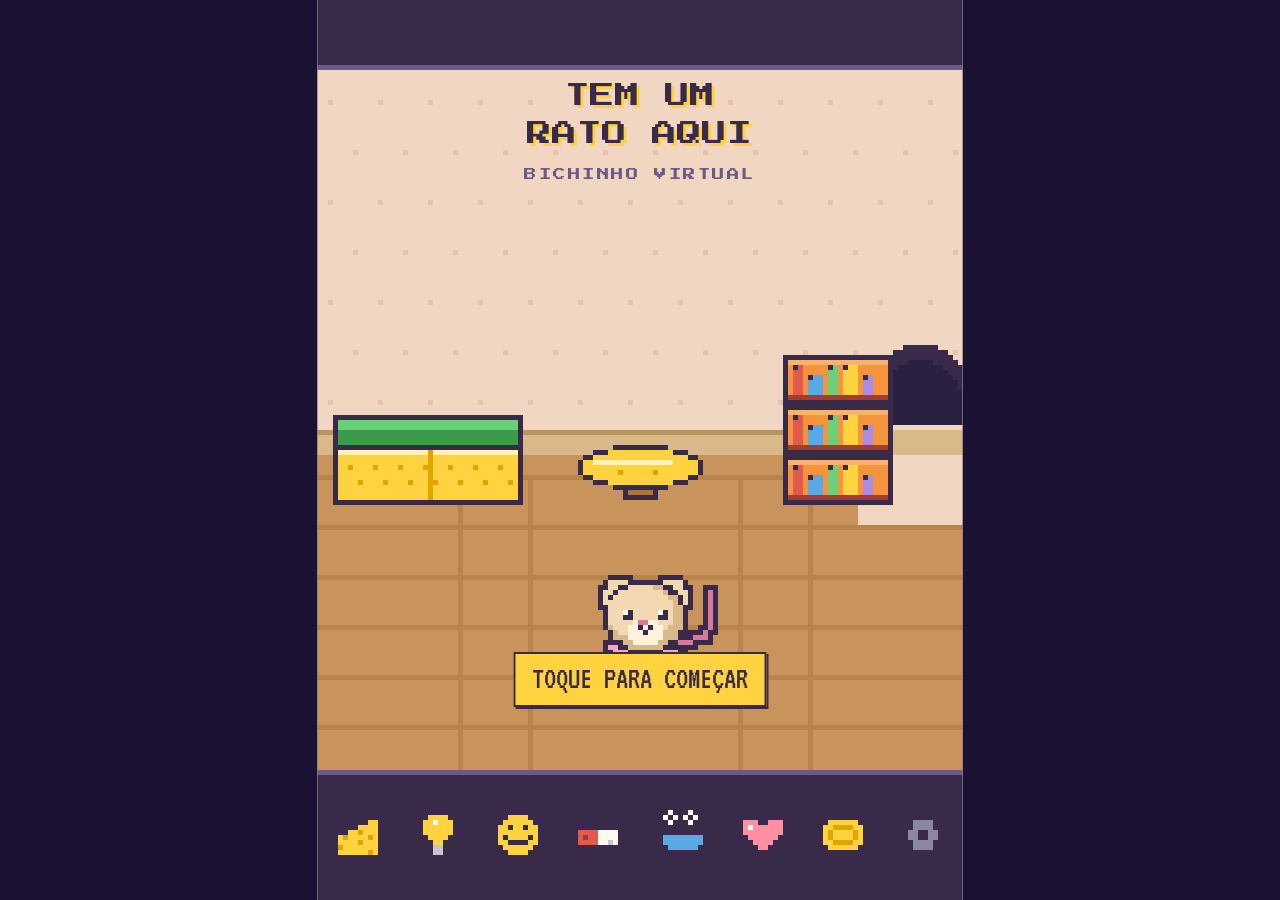
==== commit ddf18180: "v9: niveis e XP com evolucao por nivel, roupas e acessorios por fase, cores bicolores e coloridas, b" ====
--- a/docs/index.html
+++ b/docs/index.html
@@ -55,6 +55,10 @@
   pointer-events:none !important;
 }
 .topbar .coins{display:flex;align-items:center;gap:4px}
+.topbar .lvl{display:flex;flex-direction:column;align-items:center;gap:2px;font-size:.85em}
+.topbar .lvl i{display:block;width:4.5em;height:.45em;border:1px solid #fffaf0;background:#1b1233}
+.topbar .lvl b{display:block;height:100%;background:#3fb7a0}
+.opt .star{width:.7em;height:.7em;margin-left:4px;image-rendering:pixelated;vertical-align:middle}
 .topbar .coins img{width:1.8em;height:1.8em;image-rendering:pixelated}
 .nav{
   position:absolute;top:44%;width:2em;height:3em;
@@ -865,15 +869,29 @@
 }
 function circleFill(ctx, cx, cy, r, color){ fillEllipse(ctx, cx, cy, r, r, color); }
 
-/* ===== O ratinho: peles, formas, roupas e desenho procedural ===== */
+/* ===== O ratinho: peles, formas, roupas, acessorios e desenho procedural ===== */
 const SKINS = {
-  bege:    {name:'Bege',     fur:'#f2d9b1', sh:'#d9b98a', belly:'#fff3dc', price:0},
-  branco:  {name:'Branco',   fur:'#fffaf0', sh:'#dcd3c4', belly:'#ffffff', price:60},
-  cinza:   {name:'Cinza',    fur:'#b9b3c7', sh:'#8d86a3', belly:'#e3dff0', price:60},
-  caramelo:{name:'Caramelo', fur:'#e0a25c', sh:'#b57a3a', belly:'#f6d7a8', price:80},
-  malhado: {name:'Malhado',  fur:'#f2d9b1', sh:'#d9b98a', belly:'#fff3dc', spots:'#8a5a34', price:100},
-  rosinha: {name:'Rosinha',  fur:'#f8c8d8', sh:'#e39ab5', belly:'#fff0f5', price:150},
-  preto:   {name:'Pretinho', fur:'#5a4a6a', sh:'#3f3350', belly:'#7d6b90', price:120}
+  /* cores naturais */
+  bege:    {name:'Bege',     fur:'#f2d9b1', sh:'#d9b98a', belly:'#fff3dc', price:0, group:'natural'},
+  branco:  {name:'Branco',   fur:'#fffaf0', sh:'#dcd3c4', belly:'#ffffff', price:60, group:'natural'},
+  cinza:   {name:'Cinza',    fur:'#b9b3c7', sh:'#8d86a3', belly:'#e3dff0', price:60, group:'natural'},
+  caramelo:{name:'Caramelo', fur:'#e0a25c', sh:'#b57a3a', belly:'#f6d7a8', price:80, group:'natural'},
+  malhado: {name:'Malhado',  fur:'#f2d9b1', sh:'#d9b98a', belly:'#fff3dc', spots:'#8a5a34', price:100, group:'natural'},
+  preto:   {name:'Pretinho', fur:'#5a4a6a', sh:'#3f3350', belly:'#7d6b90', price:120, group:'natural'},
+  /* bicolores (capuz: cabeca de uma cor, corpo branco) */
+  branco_bege:  {name:'Branco com bege',  fur:'#fffaf0', sh:'#dcd3c4', belly:'#ffffff', hood:'#e0b98a', price:70,  group:'bicolor'},
+  branco_cinza: {name:'Branco com cinza', fur:'#fffaf0', sh:'#dcd3c4', belly:'#ffffff', hood:'#9d97ad', price:70,  group:'bicolor'},
+  branco_preto: {name:'Branco com preto', fur:'#fffaf0', sh:'#dcd3c4', belly:'#ffffff', hood:'#4a3f5a', price:90,  group:'bicolor'},
+  branco_caramelo:{name:'Branco com caramelo', fur:'#fffaf0', sh:'#dcd3c4', belly:'#ffffff', hood:'#d9944e', price:90, group:'bicolor'},
+  /* coloridos (caros) */
+  rosinha: {name:'Rosinha',  fur:'#f8c8d8', sh:'#e39ab5', belly:'#fff0f5', price:150, group:'color'},
+  azul:    {name:'Azul',     fur:'#7fbcf0', sh:'#4f8fd0', belly:'#cfe6ff', price:200, group:'color'},
+  vermelho:{name:'Vermelho', fur:'#ef7a6c', sh:'#c94a3f', belly:'#ffd0c8', price:200, group:'color'},
+  verde:   {name:'Verde',    fur:'#8fd98a', sh:'#5aa65a', belly:'#d8f5d0', price:200, group:'color'},
+  amarelo: {name:'Amarelo',  fur:'#ffe066', sh:'#e0b400', belly:'#fff6c0', price:200, group:'color'},
+  laranja: {name:'Laranja',  fur:'#ffad5c', sh:'#e07c2a', belly:'#ffe0c0', price:200, group:'color'},
+  roxo:    {name:'Roxo',     fur:'#b79cf0', sh:'#8a66d0', belly:'#e6dcff', price:220, group:'color'},
+  turquesa:{name:'Turquesa', fur:'#7fe0d0', sh:'#3fb7a0', belly:'#d6f7f0', price:220, group:'color'}
 };
 const FORMS = {
   comum:      {name:'Ratinho Comum',      desc:'Um ratinho normal e contente.'},
@@ -884,39 +902,232 @@
   limpinho:   {name:'Ratinho Limpinho',   desc:'Sempre cheiroso, de banho tomado.', acc:'gravata', where:'neck'},
   bolota:     {name:'Ratinho Bolota',     desc:'Comeu muito doce. Redondinho!', chubby:true}
 };
+const STAGES = {
+  baby:  {name:'Filhote',     level:1},
+  young: {name:'Adolescente', level:4},
+  adult: {name:'Adulto',      level:10}
+};
+const STAGE_ORDER = ['baby', 'young', 'adult'];
+const stageRank = s => STAGE_ORDER.indexOf(s);
+
+/* sprites dos acessorios novos (14 de largura) */
+Object.assign(SPR, {
+  nariz_palhaco:['.kkk.', 'krwrk', 'krrrk', '.kkk.'],
+  bigode:['kk.......kk', '.kkkk.kkkk.', '...kkkkk...'],
+  oculos_nerd:[
+  '.kkkk...kkkk..',
+  'kkkkkk.kkkkkk.',
+  'kwwwwk.kwwwwk.',
+  'kwwwwkkkwwwwk.',
+  '.kkkk.n.kkkk..',
+  '......kNk.....',
+  '.....kNNNk....',
+  '......kkk.....'],
+  chapeu_festa:[
+  '......kk......',
+  '.....kyyk.....',
+  '.....kyyk.....',
+  '....kbbbbk....',
+  '....kbbbbk....',
+  '...krrrrrrk...',
+  '...krrrrrrk...',
+  '..kbbbbbbbbk..',
+  '..kbbbbbbbbk..',
+  '.kkkkkkkkkkkk.'],
+  orelhas_coelho:[
+  '..kk......kk..',
+  '.kwwk....kwwk.',
+  '.kwpwk..kwpwk.',
+  '.kwpwk..kwpwk.',
+  '.kwpwk..kwpwk.',
+  '.kwpwk..kwpwk.',
+  '.kwpwk..kwpwk.',
+  '..kwk....kwk..',
+  '..kwk....kwk..',
+  '..kkk....kkk..'],
+  tiara_unicornio:[
+  '......kk......',
+  '.....kyyk.....',
+  '.....kyyk.....',
+  '.....kYyk.....',
+  '....kkyykk....',
+  '...kpkkkkpk...',
+  '..kpypkkpypk..',
+  '...kpkkkkpk...',
+  '....kkkkkk....'],
+  mascara_heroi:[
+  '.kkkkk..kkkkk.',
+  'kbbbbbkkbbbbbk',
+  'kbkkbbbbbbkkbk',
+  'kbbbbbkkbbbbbk',
+  '.kkkkk..kkkkk.'],
+  cone:[
+  '......kk......',
+  '.....kook.....',
+  '.....kook.....',
+  '....koooook...',
+  '....kwwwwwk...',
+  '...kooooooook.',
+  '...kwwwwwwwwk.',
+  '..kooooooooook',
+  'kkkkkkkkkkkkkk'],
+  capacete_queijo:[
+  '.............k',
+  '..........kkyk',
+  '.......kkkyyyk',
+  '....kkkyyYyyyk',
+  '.kkkyyyyyyyYyk',
+  'kyYyyyyyyyyyyk',
+  'kyyyyyYyyyyyyk',
+  'kkkkkkkkkkkkkk'],
+  olhos_bobos:[
+  '.kkkk...kkkk..',
+  'kwwwwk.kwwwwk.',
+  'kwkkwk.kwkkwk.',
+  'kwkkwk.kwkkwk.',
+  '.kkkk...kkkk..'],
+  bone_virado:[
+  '.....kkkk.....',
+  '...kkbbbbkk...',
+  '..kbbbbbbbbk..',
+  '..kbbbbbbbbk..',
+  'kkkkkkkkkkkk..'],
+  fone:[
+  '....kkkkkk....',
+  '...kkGGGGkk...',
+  '..kGkkkkkkGk..',
+  '..kGk....kGk..',
+  '.kkkk....kkkk.',
+  '.kGGk....kGGk.',
+  '.kGGk....kGGk.',
+  '.kkkk....kkkk.'],
+  oculos_redondos:[
+  '.kkkk...kkkk..',
+  'kwwwwkkkwwwwk.',
+  'kwwwwk.kwwwwk.',
+  'kwwwwk.kwwwwk.',
+  '.kkkk...kkkk..'],
+  gorro:[
+  '......kk......',
+  '.....kyyk.....',
+  '..kkkkkkkkkk..',
+  '.kbbbbbbbbbbk.',
+  '.kbbbbbbbbbbk.',
+  '.kBbBbBbBbBbk.',
+  '.kbbbbbbbbbbk.',
+  '.kkkkkkkkkkkk.'],
+  mochila:[
+  '...kkkkkk...',
+  '..krrrrrrk..',
+  '.krrrrrrrrk.',
+  '.krrkkkkrrk.',
+  '.krrrrrrrrk.',
+  '.krrrrrrrrk.',
+  '.kRRRRRRRRk.',
+  '.krrrrrrrrk.',
+  '..kkkkkkkk..'],
+  chapeu_coco:[
+  '....kkkkkk....',
+  '...kxxxxxxk...',
+  '..kxxxxxxxxk..',
+  '..kxxxxxxxxk..',
+  '..kxxxxxxxxk..',
+  '.kkkkkkkkkkkk.',
+  'kxxxxxxxxxxxxk',
+  '.kkkkkkkkkkkk.'],
+  oculos_escuros:[
+  'kkkkkk.kkkkkk.',
+  'kxxxxkkkxxxxk.',
+  'kxxxxk.kxxxxk.',
+  '.kxxk...kxxk..',
+  '..kk.....kk...'],
+  monoculo:[
+  '........kkkk..',
+  '.......kwwwwk.',
+  '.......kwwwwk.',
+  '.......kwwwwk.',
+  '........kkkk..',
+  '..........k...'],
+  gravata_vermelha:[
+  '......kk......',
+  '.....krrk.....',
+  '......kk......',
+  '.....krrk.....',
+  '.....krrk.....',
+  '......kk......']
+});
+
+/* stage = fase minima para COMPRAR; depois de comprado pode usar sempre */
 const HATS = {
-  bone:    {name:'Boné vermelho', price:35,  where:'head'},
-  laco:    {name:'Laço rosa',     price:30,  where:'head', dx:3},
-  flor:    {name:'Flor',          price:25,  where:'head'},
-  oculos:  {name:'Óculos',        price:40,  where:'eyes'},
-  cachecol:{name:'Cachecol azul', price:45,  where:'neck'},
-  cartola: {name:'Cartola',       price:60,  where:'head'},
-  coroa:   {name:'Coroa',         price:120, where:'head'}
+  /* filhote: genericos e engracados */
+  bone:            {name:'Boné vermelho',        price:35,  where:'head', stage:'baby'},
+  laco:            {name:'Laço rosa',            price:30,  where:'head', dx:3, stage:'baby'},
+  flor:            {name:'Flor',                 price:25,  where:'head', stage:'baby'},
+  oculos:          {name:'Óculos',               price:40,  where:'eyes', stage:'baby'},
+  cachecol:        {name:'Cachecol azul',        price:45,  where:'neck', stage:'baby'},
+  cartola:         {name:'Cartola',              price:60,  where:'head', stage:'baby'},
+  coroa:           {name:'Coroa',                price:120, where:'head', stage:'baby'},
+  nariz_palhaco:   {name:'Nariz de palhaço',     price:20,  where:'nose', stage:'baby'},
+  bigode:          {name:'Bigodão',              price:25,  where:'nose', dy:2, stage:'baby'},
+  oculos_nerd:     {name:'Óculos de nariz',      price:40,  where:'eyes', stage:'baby'},
+  chapeu_festa:    {name:'Chapéu de festa',      price:30,  where:'head', stage:'baby'},
+  orelhas_coelho:  {name:'Orelhas de coelho',    price:45,  where:'head', stage:'baby'},
+  tiara_unicornio: {name:'Tiara de unicórnio',   price:55,  where:'head', stage:'baby'},
+  mascara_heroi:   {name:'Máscara de herói',     price:40,  where:'eyes', stage:'baby'},
+  cone:            {name:'Cone de trânsito',     price:35,  where:'head', stage:'baby'},
+  capacete_queijo: {name:'Capacete de queijo',   price:50,  where:'head', stage:'baby'},
+  olhos_bobos:     {name:'Olhos de bobo',        price:30,  where:'eyes', stage:'baby'},
+  /* adolescente: estudante */
+  bone_virado:     {name:'Boné virado',          price:40,  where:'head', stage:'young'},
+  fone:            {name:'Fone de ouvido',       price:60,  where:'head', stage:'young'},
+  oculos_redondos: {name:'Óculos redondos',      price:45,  where:'eyes', stage:'young'},
+  gorro:           {name:'Gorro de lã',          price:45,  where:'head', stage:'young'},
+  mochila:         {name:'Mochila escolar',      price:70,  where:'back', stage:'young'},
+  /* adulto: serio */
+  chapeu_coco:     {name:'Chapéu-coco',          price:80,  where:'head', stage:'adult'},
+  oculos_escuros:  {name:'Óculos escuros',       price:70,  where:'eyes', stage:'adult'},
+  monoculo:        {name:'Monóculo',             price:90,  where:'eyes', stage:'adult'},
+  gravata_vermelha:{name:'Gravata vermelha',     price:60,  where:'neck', stage:'adult'}
 };
 /* Roupas de corpo: desenhadas por cima do corpo, acompanham o tamanho de cada fase. */
 const OUTFITS = {
-  camiseta_vermelha:{name:'Camiseta vermelha',   price:30, c:'#e05a4e', d:'#a63b33'},
-  camiseta_azul:    {name:'Camiseta azul',       price:30, c:'#5aa9e6', d:'#2f6bb0'},
-  camiseta_verde:   {name:'Camiseta verde',      price:30, c:'#6ccf7a', d:'#3c9a4c'},
-  marinheiro:       {name:'Camisa marinheira',   price:45, c:'#fffaf0', d:'#dcd3c4', stripes:'#2f6bb0'},
-  estampa_queijo:   {name:'Camiseta do queijo',  price:50, c:'#ffd23f', d:'#e0a500', print:'queijo'},
-  estampa_coracao:  {name:'Camiseta do coração', price:50, c:'#f4a7c0', d:'#d97a9c', print:'coracao'},
-  estampa_estrela:  {name:'Camiseta da estrela', price:50, c:'#3a2a4a', d:'#2a2140', print:'estrela'},
-  pijama:           {name:'Pijama listrado',     price:60, c:'#bfe6ff', d:'#8fc6ea', stripes:'#fffaf0'},
-  vestido_rosa:     {name:'Vestido rosa',        price:70, c:'#f4a7c0', d:'#d97a9c', skirt:true},
-  vestido_azul:     {name:'Vestido azul',        price:70, c:'#5aa9e6', d:'#2f6bb0', skirt:true},
-  jaqueta:          {name:'Jaqueta vermelha',    price:80, c:'#e05a4e', d:'#a63b33', jacket:true},
-  macacao:          {name:'Macacão jeans',       price:80, c:'#5aa9e6', d:'#2f6bb0', overalls:true}
+  /* filhote */
+  camiseta_vermelha:{name:'Camiseta vermelha',   price:30, c:'#e05a4e', d:'#a63b33', stage:'baby'},
+  camiseta_azul:    {name:'Camiseta azul',       price:30, c:'#5aa9e6', d:'#2f6bb0', stage:'baby'},
+  camiseta_verde:   {name:'Camiseta verde',      price:30, c:'#6ccf7a', d:'#3c9a4c', stage:'baby'},
+  marinheiro:       {name:'Camisa marinheira',   price:45, c:'#fffaf0', d:'#dcd3c4', stripes:'#2f6bb0', stage:'baby'},
+  estampa_queijo:   {name:'Camiseta do queijo',  price:50, c:'#ffd23f', d:'#e0a500', print:'queijo', stage:'baby'},
+  estampa_coracao:  {name:'Camiseta do coração', price:50, c:'#f4a7c0', d:'#d97a9c', print:'coracao', stage:'baby'},
+  estampa_estrela:  {name:'Camiseta da estrela', price:50, c:'#3a2a4a', d:'#2a2140', print:'estrela', stage:'baby'},
+  pijama:           {name:'Pijama listrado',     price:60, c:'#bfe6ff', d:'#8fc6ea', stripes:'#fffaf0', stage:'baby'},
+  vestido_rosa:     {name:'Vestido rosa',        price:70, c:'#f4a7c0', d:'#d97a9c', skirt:true, stage:'baby'},
+  vestido_azul:     {name:'Vestido azul',        price:70, c:'#5aa9e6', d:'#2f6bb0', skirt:true, stage:'baby'},
+  jaqueta:          {name:'Jaqueta vermelha',    price:80, c:'#e05a4e', d:'#a63b33', jacket:true, stage:'baby'},
+  macacao:          {name:'Macacão jeans',       price:80, c:'#5aa9e6', d:'#2f6bb0', overalls:true, stage:'baby'},
+  abelha:           {name:'Fantasia de abelha',  price:60, c:'#ffd23f', d:'#e0a500', stripes:'#2a2140', stage:'baby'},
+  regata:           {name:'Regata branca',       price:25, c:'#fffaf0', d:'#dcd3c4', tank:true, stage:'baby'},
+  moletom_roxo:     {name:'Moletom roxo',        price:55, c:'#a98be8', d:'#7e5bc4', pocket:true, stage:'baby'},
+  /* adolescente */
+  uniforme:         {name:'Uniforme escolar',    price:60, c:'#fffaf0', d:'#dcd3c4', tie:'#2f6bb0', stage:'young'},
+  camiseta_banda:   {name:'Camiseta de banda',   price:55, c:'#2a2140', d:'#1b1233', print:'nota', stage:'young'},
+  jaqueta_jeans:    {name:'Jaqueta jeans',       price:85, c:'#5aa9e6', d:'#2f6bb0', jacket:true, stage:'young'},
+  moletom_capuz:    {name:'Moletom com capuz',   price:70, c:'#e05a4e', d:'#a63b33', pocket:true, hood:true, stage:'young'},
+  camisa_time:      {name:'Camisa do time',      price:65, c:'#ffd23f', d:'#e0a500', stripes:'#6ccf7a', stage:'young'},
+  saia_xadrez:      {name:'Saia xadrez',         price:75, c:'#e05a4e', d:'#a63b33', skirt:true, plaid:true, stage:'young'},
+  /* adulto */
+  terno:            {name:'Terno',               price:150, c:'#2a2140', d:'#1b1233', jacket:true, tie:'#e05a4e', stage:'adult'},
+  camisa_social:    {name:'Camisa social',       price:80,  c:'#bfe6ff', d:'#8fc6ea', tie:'#2a2140', stage:'adult'},
+  vestido_social:   {name:'Vestido social',      price:120, c:'#2a2140', d:'#1b1233', skirt:true, stage:'adult'},
+  jaleco:           {name:'Jaleco',              price:100, c:'#fffaf0', d:'#dcd3c4', jacket:true, under:'#bfe6ff', stage:'adult'},
+  avental_chef:     {name:'Avental de chef',     price:90,  c:'#fffaf0', d:'#dcd3c4', apron:true, stage:'adult'},
+  smoking:          {name:'Smoking',             price:160, c:'#2a2140', d:'#1b1233', jacket:true, bow:'#e05a4e', stage:'adult'},
+  vestido_gala:     {name:'Vestido de gala',     price:140, c:'#e05a4e', d:'#a63b33', skirt:true, print:'estrela', stage:'adult'}
 };
 const PRINTS = {
   coracao:['.h.h.', 'hhhhh', 'hhhhh', '.hhh.', '..h..'],
   estrela:['..y..', '.yyy.', 'yyyyy', '.yyy.', '..y..'],
-  queijo: ['....k', '..kyk', 'kkyyk', 'kyYyk', 'kkkkk']
-};
-const STAGES = {
-  baby:  {name:'Filhote', hours:0},
-  young: {name:'Jovem',   hours:20},
-  adult: {name:'Adulto',  hours:68}
+  queijo: ['....k', '..kyk', 'kkyyk', 'kyYyk', 'kkkkk'],
+  nota:   ['...w.', '...w.', '...w.', '.www.', '.ww..']
 };
 
 function ratTop(stage, y){
@@ -991,19 +1202,23 @@
 function drawOutfit(ctx, key, g){
   const o = OUTFITS[key]; if (!o) return;
   const K = PAL.k;
-  const base = o.jacket || o.overalls ? '#fffaf0' : o.c;
-  const baseD = o.jacket || o.overalls ? '#dcd3c4' : o.d;
+  const layered = o.jacket || o.overalls || o.apron;
+  const base = layered ? (o.under || '#fffaf0') : o.c;
+  const baseD = layered ? (o.under ? o.d : '#dcd3c4') : o.d;
   if (g.top > g.bottom){
     for (const a of g.arms){
-      fillEllipse(ctx, a[0], a[1] - 1, 2, 1, base);
-      rect(ctx, a[0] - 2, a[1] + 1, 5, 1, baseD);
+      fillEllipse(ctx, a[0], a[1] - 1, 2, 1, o.tank ? null : base);
+      if (!o.tank) rect(ctx, a[0] - 2, a[1] + 1, 5, 1, baseD);
     }
     return;
   }
+  const mid = Math.round((g.top + g.bottom) / 2);
   ellipseRows(ctx, g.cx, g.cy, g.rx, g.ry, g.top, g.bottom, (yy, x0, x1) => {
+    if (o.tank && yy < g.top + 2){ rect(ctx, g.cx - 2, yy, 5, 1, base); return; }
     let col = base;
     if (o.stripes && ((yy - g.top) % 4 === 2 || (yy - g.top) % 4 === 3)) col = o.stripes;
     rect(ctx, x0, yy, x1 - x0 + 1, 1, col);
+    if (o.plaid){ for (let xx = x0 + ((yy - g.top) % 2); xx <= x1; xx += 2) px(ctx, xx, yy, ((yy - g.top) % 4 < 2) ? o.d : '#fffaf0'); }
     px(ctx, x1, yy, baseD);
     if (yy === g.bottom) rect(ctx, x0, yy, x1 - x0 + 1, 1, baseD);
   });
@@ -1016,7 +1231,6 @@
     px(ctx, g.cx - 3, g.top, PAL.w); px(ctx, g.cx + 3, g.top, PAL.w);
   }
   if (o.overalls){
-    const mid = Math.round((g.top + g.bottom) / 2);
     ellipseRows(ctx, g.cx, g.cy, g.rx, g.ry, mid, g.bottom, (yy, x0, x1) => {
       rect(ctx, x0, yy, x1 - x0 + 1, 1, o.c); px(ctx, x1, yy, o.d);
     });
@@ -1024,12 +1238,24 @@
     rect(ctx, g.cx - 3, g.top, 1, mid - g.top, o.d); rect(ctx, g.cx + 3, g.top, 1, mid - g.top, o.d);
     px(ctx, g.cx - 1, g.top + 2, PAL.y); px(ctx, g.cx + 1, g.top + 2, PAL.y);
   }
+  if (o.apron){
+    ellipseRows(ctx, g.cx, g.cy, g.rx, g.ry, g.top + 2, g.bottom, (yy, x0, x1) => {
+      const w = Math.max(0, Math.round((x1 - x0) * 0.6));
+      rect(ctx, g.cx - Math.floor(w / 2), yy, w + 1, 1, o.c);
+    });
+    rect(ctx, g.cx - 3, g.top, 1, 3, o.d); rect(ctx, g.cx + 3, g.top, 1, 3, o.d);
+    rect(ctx, g.cx - 2, mid + 1, 5, 2, o.d);
+  }
+  if (o.pocket){ rect(ctx, g.cx - 3, mid + 1, 7, 1, o.d); rect(ctx, g.cx - 3, mid + 1, 1, 3, o.d); rect(ctx, g.cx + 3, mid + 1, 1, 3, o.d); }
+  if (o.hood){ rect(ctx, g.cx - 4, g.top, 9, 1, o.d); px(ctx, g.cx - 5, g.top + 1, o.d); px(ctx, g.cx + 5, g.top + 1, o.d); }
   /* gola */
-  if (!o.overalls){ px(ctx, g.cx - 1, g.top, o.stripes ? o.d : PAL.w); px(ctx, g.cx + 1, g.top, o.stripes ? o.d : PAL.w); px(ctx, g.cx, g.top + 1, o.stripes ? o.d : PAL.w); }
+  if (!o.overalls && !o.tank){ const gc = o.stripes ? o.d : PAL.w; px(ctx, g.cx - 1, g.top, gc); px(ctx, g.cx + 1, g.top, gc); px(ctx, g.cx, g.top + 1, gc); }
+  if (o.tie){ rect(ctx, g.cx - 1, g.top + 1, 3, 1, o.tie); rect(ctx, g.cx, g.top + 2, 1, Math.max(2, mid - g.top), o.tie); px(ctx, g.cx, mid + 1, o.tie); }
+  if (o.bow){ rect(ctx, g.cx - 2, g.top, 2, 2, o.bow); rect(ctx, g.cx + 1, g.top, 2, 2, o.bow); px(ctx, g.cx, g.top + 1, K); }
   /* estampa */
   if (o.print && g.bottom - g.top >= 6){
     const p = PRINTS[o.print];
-    const px0 = g.cx - 2, py0 = Math.round((g.top + g.bottom) / 2) - 1;
+    const px0 = g.cx - 2, py0 = mid - 1;
     for (let yy = 0; yy < 5; yy++) for (let xx = 0; xx < 5; xx++){
       const ch = p[yy][xx]; if (ch === '.') continue;
       const col = ch === 'k' ? K : PAL[ch]; px(ctx, px0 + xx, py0 + yy, col);
@@ -1041,14 +1267,16 @@
     for (let yy = y0; yy <= y1; yy++){
       const hw = g.rx + (yy - y0) + 1;
       rect(ctx, g.cx - hw, yy, hw * 2 + 1, 1, (yy - y0) % 2 ? o.d : o.c);
+      if (o.plaid) for (let xx = g.cx - hw + ((yy - y0) % 2); xx <= g.cx + hw; xx += 3) px(ctx, xx, yy, '#fffaf0');
       px(ctx, g.cx - hw - 1, yy, K); px(ctx, g.cx + hw + 1, yy, K);
       if (yy === y1) rect(ctx, g.cx - hw - 1, yy + 1, hw * 2 + 3, 1, K);
     }
   }
   /* mangas */
   for (const a of g.arms){
-    fillEllipse(ctx, a[0], a[1] - 1, 2, 1, o.jacket || o.overalls ? '#fffaf0' : o.c);
-    rect(ctx, a[0] - 2, a[1] + 1, 5, 1, o.jacket || o.overalls ? '#dcd3c4' : o.d);
+    if (o.tank) continue;
+    fillEllipse(ctx, a[0], a[1] - 1, 2, 1, layered ? (o.jacket ? o.c : base) : o.c);
+    rect(ctx, a[0] - 2, a[1] + 1, 5, 1, layered ? (o.jacket ? o.d : baseD) : o.d);
   }
 }
 
@@ -1061,13 +1289,16 @@
   const g = c.getContext('2d');
   const rows = ['.kkk..kkk...', 'kcccccccck..', 'kkcccccckk..', '..kccccck...', '..kccccck...', '..kccccck...', '..kkkkkkk...'];
   const shape = o.skirt ? ['.kkk..kkk...', 'kcccccccck..', 'kkcccccckk..', '..kccccck...', '.kccccccck..', 'kcccccccccck', 'kkkkkkkkkkkk'] : rows;
-  shape.forEach((r, y) => { for (let x = 0; x < r.length; x++){ const ch = r[x]; if (ch === '.') continue; g.fillStyle = ch === 'k' ? PAL.k : (o.stripes && (y === 3 || y === 4) ? o.stripes : (o.overalls && y >= 3 ? o.c : (o.jacket || o.overalls ? '#fffaf0' : o.c))); g.fillRect(x, y + 2, 1, 1); } });
+  const layered = o.jacket || o.overalls || o.apron;
+  shape.forEach((r, y) => { for (let x = 0; x < r.length; x++){ const ch = r[x]; if (ch === '.') continue; g.fillStyle = ch === 'k' ? PAL.k : (o.stripes && (y === 3 || y === 4) ? o.stripes : (o.overalls && y >= 3 ? o.c : (layered ? (o.under || '#fffaf0') : o.c))); g.fillRect(x, y + 2, 1, 1); } });
   if (o.jacket){ g.fillStyle = o.c; g.fillRect(3, 4, 2, 5); g.fillRect(7, 4, 2, 5); }
-  if (o.print){ g.fillStyle = o.print === 'coracao' ? PAL.h : o.print === 'estrela' ? PAL.y : PAL.Y; g.fillRect(5, 6, 2, 2); }
+  if (o.apron){ g.fillStyle = o.d; g.fillRect(4, 5, 4, 4); }
+  if (o.tie){ g.fillStyle = o.tie; g.fillRect(5, 4, 1, 4); }
+  if (o.print){ g.fillStyle = o.print === 'coracao' ? PAL.h : o.print === 'estrela' ? PAL.y : o.print === 'nota' ? PAL.w : PAL.Y; g.fillRect(5, 6, 2, 2); }
   const u = c.toDataURL(); _outfitIcons.set(key, u); return u;
 }
 
-/* o = {stage, form, skin, face, t, flip, hat, outfit, sleeping, holding, lying} ; (x,y) = centro dos pes */
+/* o = {stage, form, skin, face, t, flip, hat, outfit, sleeping, holding} ; (x,y) = centro dos pes */
 function drawRat(ctx, x, y, o){
   o = o || {};
   const skin = SKINS[o.skin] || SKINS.bege;
@@ -1092,7 +1323,10 @@
   else { HRX = brx; HRY = bry; hcy = bcy; }
   const ey = stage === 'baby' ? hcy - 1 : stage === 'young' ? hcy - 3 : hcy - 2;
   const eh = stage === 'baby' ? 2 : 3;
-
+  const hat = o.hat && HATS[o.hat];
+
+  /* mochila (atras do corpo) */
+  if (hat && hat.where === 'back'){ const c = spriteCanvas(o.hat); if (c) drawSpr(ctx, o.hat, bcx + brx - 7, (hrx ? bcy - bry + 1 : bcy - 3)); }
   /* pes */
   oEllipse(ctx, x - 4, y - 2, 3, 1, PAL.p, K);
   oEllipse(ctx, x + 4, y - 2, 3, 1, PAL.p, K);
@@ -1104,7 +1338,7 @@
   const er = stage === 'baby' ? 3 : 4;
   const eox = HRX - 2, eoy = HRY - 2;
   for (const s of [-1, 1]){
-    oEllipse(ctx, hcx + s * eox, hcy - eoy, er, er, skin.fur, K);
+    oEllipse(ctx, hcx + s * eox, hcy - eoy, er, er, skin.hood || skin.fur, K);
     fillEllipse(ctx, hcx + s * eox, hcy - eoy, er - 2, er - 2, PAL.p);
   }
   const arms = [];
@@ -1114,6 +1348,7 @@
     fillEllipse(ctx, bcx - 1, bcy - 1, brx - 1, bry - 1, skin.fur);
     fillEllipse(ctx, bcx, bcy + 2, Math.round(brx * 0.5), Math.round(bry * 0.5), skin.belly);
     if (skin.spots){ fillEllipse(ctx, bcx + brx - 4, bcy - 2, 3, 2, skin.spots); }
+    if (skin.hood){ rect(ctx, bcx - 1, bcy - bry + 1, 3, Math.round(bry * 0.9), skin.hood); }
     if (o.outfit) drawOutfit(ctx, o.outfit, {cx:bcx, cy:bcy, rx:brx, ry:bry, top:bcy - bry + 1, bottom:bcy + bry - 2, arms:[], feetY:y - 2});
     if (o.holding){
       oEllipse(ctx, x - 5, hcy + HRY, 2, 2, skin.fur, K); oEllipse(ctx, x + 5, hcy + HRY, 2, 2, skin.fur, K);
@@ -1126,11 +1361,14 @@
   /* cabeca (ou corpo unico) */
   oEllipse(ctx, hcx, hcy, HRX, HRY, skin.sh, K);
   fillEllipse(ctx, hcx - 1, hcy - 1, HRX - 1, HRY - 1, skin.fur);
+  if (skin.hood){
+    ellipseRows(ctx, hcx, hcy, HRX, HRY, hcy - HRY, ey - 1, (yy, x0, x1) => rect(ctx, x0, yy, x1 - x0 + 1, 1, skin.hood));
+    rect(ctx, hcx - HRX, ey - 1, 2, 2, skin.hood); rect(ctx, hcx + HRX - 1, ey - 1, 2, 2, skin.hood);
+  }
   if (!hrx){
     fillEllipse(ctx, hcx, hcy + Math.round(HRY * 0.45), Math.round(HRX * 0.45), Math.round(HRY * 0.35), skin.belly);
     if (o.outfit){
-      const top = stage === 'baby' ? hcy + 3 : hcy + 3;
-      drawOutfit(ctx, o.outfit, {cx:hcx, cy:hcy, rx:HRX, ry:HRY, top, bottom:hcy + HRY - 2, arms:[], feetY:y - 2});
+      drawOutfit(ctx, o.outfit, {cx:hcx, cy:hcy, rx:HRX, ry:HRY, top:hcy + 3, bottom:hcy + HRY - 2, arms:[], feetY:y - 2});
     }
     if (stage === 'young'){
       if (o.holding){ oEllipse(ctx, x - 6, hcy + 3, 2, 2, skin.fur, K); oEllipse(ctx, x + 6, hcy + 3, 2, 2, skin.fur, K); }
@@ -1157,17 +1395,18 @@
   /* acessorios */
   const headTop = hcy - HRY - 1;
   const neckY = hrx ? hcy + HRY - 1 : hcy + HRY - 3;
-  const place = (name, where, dx) => {
+  const ny = ey + eh;
+  const place = (name, where, dx, dy) => {
     const c = spriteCanvas(name); if (!c) return;
-    const sx = hcx - 7 + (dx || 0);
-    if (where === 'head') drawSpr(ctx, name, sx, headTop - c.height + 3);
-    else if (where === 'eyes') drawSpr(ctx, name, sx, ey - 2);
-    else if (where === 'brow') drawSpr(ctx, name, sx, ey - 3);
-    else if (where === 'neck') drawSpr(ctx, name, sx, neckY - 2);
+    const sx = hcx - Math.floor(c.width / 2) + (dx || 0);
+    if (where === 'head') drawSpr(ctx, name, hcx - 7 + (dx || 0), headTop - c.height + 3 + (dy || 0));
+    else if (where === 'eyes') drawSpr(ctx, name, hcx - 7 + (dx || 0), ey - 2 + (dy || 0));
+    else if (where === 'brow') drawSpr(ctx, name, hcx - 7 + (dx || 0), ey - 3 + (dy || 0));
+    else if (where === 'neck') drawSpr(ctx, name, hcx - 7 + (dx || 0), neckY - 2 + (dy || 0));
+    else if (where === 'nose') drawSpr(ctx, name, sx, ny - 1 + (dy || 0));
   };
-  const hat = o.hat && HATS[o.hat];
-  if (form && form.acc && stage === 'adult' && !(hat && hat.where === form.where)) place(form.acc, form.where, 0);
-  if (hat) place(o.hat, hat.where, hat.dx);
+  if (form && form.acc && stage === 'adult' && !(hat && hat.where === form.where)) place(form.acc, form.where, 0, 0);
+  if (hat && hat.where !== 'back') place(o.hat, hat.where, hat.dx, hat.dy);
 
   if (o.holding) drawSpr(ctx, o.holding, hcx - 4, hcy + HRY - 5);
   if (o.sleeping){
@@ -1786,6 +2025,7 @@
     hunger:80, energy:80, hygiene:80, fun:80,
     sick:false, sickAcc:0, sleeping:false,
     poops:0, nextPoop:6, weight:30, coins:20, age:0,
+    xp:0, level:1, xpAcc:0,
     stage:'baby', form:'', care:{hunger:0, energy:0, hygiene:0, fun:0, t:0},
     inv:{queijo:3, semente:3},
     hats:[], hat:'', outfits:[], outfit:'',
@@ -1819,9 +2059,33 @@
     S.uses = d.uses || {}; S.bank = d.bank || 0; S.hidden = !!d.hidden;
     if (S.paper && !DECOR[S.paper]) S.paper = '';
     S.room = Math.min(ROOMS.length - 1, Math.max(0, d.room || 0));
+    if (d.xp == null){
+      const st = S.stats || {};
+      S.xp = Math.floor(S.age || 0) + (st.fed || 0) * 4 + (st.played || 0) * 10 + (st.baths || 0) * 5;
+      if (S.stage === 'young') S.xp = Math.max(S.xp, xpForLevel(STAGES.young.level));
+      if (S.stage === 'adult') S.xp = Math.max(S.xp, xpForLevel(STAGES.adult.level));
+      S.level = levelFromXp(S.xp); S.xpAcc = 0;
+    }
     S.pending = [];
     return true;
   } catch (e) { return false; }
+}
+/* ---- niveis ---- */
+function xpNeed(l){ return 30 + (l - 1) * 15; }
+function xpForLevel(l){ let s = 0; for (let i = 1; i < l; i++) s += xpNeed(i); return s; }
+function levelFromXp(xp){ let l = 1; while (l < 99 && xp >= xpForLevel(l + 1)) l++; return l; }
+function stageForLevel(l){ return l >= STAGES.adult.level ? 'adult' : l >= STAGES.young.level ? 'young' : 'baby'; }
+function levelProgress(){ const a = xpForLevel(S.level), b = xpForLevel(S.level + 1); return {cur:S.xp - a, need:b - a, pct:Math.max(0, Math.min(1, (S.xp - a) / (b - a)))}; }
+function addXp(n){
+  if (!S.started || n <= 0) return;
+  S.xp += n;
+  const nl = levelFromXp(S.xp);
+  while (S.level < nl){
+    S.level++; S.coins += 5;
+    S.pending.push('level:' + S.level);
+    const st = stageForLevel(S.level);
+    if (stageRank(st) > stageRank(S.stage)) evolveTo(st);
+  }
 }
 function exportCode(){
   return btoa(unescape(encodeURIComponent(JSON.stringify(S))));
@@ -1839,9 +2103,6 @@
   } catch (e) { return false; }
 }
 
-function stageFor(age){
-  return age >= STAGES.adult.hours ? 'adult' : age >= STAGES.young.hours ? 'young' : 'baby';
-}
 function computeForm(){
   const c = S.care, t = c.t || 1;
   const avg = {hunger:c.hunger / t, energy:c.energy / t, hygiene:c.hygiene / t, fun:c.fun / t};
@@ -1865,18 +2126,21 @@
   if (!S.started) return;
   const h = ms / HOUR;
   const sm = S.sleeping ? 0.5 : 1;
-  S.hunger  = clamp(S.hunger - 2.2 * h * sm);
-  S.fun     = clamp(S.fun - (2.5 + (S.sick ? 1.5 : 0)) * h * sm * (S.hidden ? 0.5 : 1));
+  /* ritmo: da para manter tudo em dia entrando 3 vezes por dia */
+  S.hunger  = clamp(S.hunger - 5 * h * sm);
+  S.fun     = clamp(S.fun - (5 + (S.sick ? 1.5 : 0)) * h * sm * (S.hidden ? 0.5 : 1));
   if (S.decor.includes('cofre')) S.bank = Math.min(S.decorTier && S.decorTier.cofre ? 24 : 12, (S.bank || 0) + h);
-  S.hygiene = clamp(S.hygiene - (1.6 + S.poops * 0.7) * h * (hasUpgrade('pia') ? 0.7 : 1));
+  S.hygiene = clamp(S.hygiene - (3.5 + S.poops * 0.7) * h * (hasUpgrade('pia') ? 0.7 : 1));
   if (S.sleeping){
-    S.energy = clamp(S.energy + (hasUpgrade('cama') ? 18 : 14) * h);
-    if (S.energy >= 100){ S.sleeping = false; S.pending.push('woke'); }
+    S.energy = clamp(S.energy + (hasUpgrade('cama') ? 32 : 25) * h);
+    if (S.energy >= 100){ S.sleeping = false; S.pending.push('woke'); addXp(8); }
   } else {
-    S.energy = clamp(S.energy - 2.8 * h);
+    S.energy = clamp(S.energy - 6 * h);
     if (S.energy <= 10){ S.sleeping = true; S.pending.push('autosleep'); }
   }
   S.age += h;
+  S.xpAcc = (S.xpAcc || 0) + h;
+  while (S.xpAcc >= 1){ S.xpAcc -= 1; addXp(1); }
   if (S.stage === 'young'){
     S.care.hunger += S.hunger * h; S.care.energy += S.energy * h;
     S.care.hygiene += S.hygiene * h; S.care.fun += S.fun * h; S.care.t += h;
@@ -1885,7 +2149,7 @@
     S.nextPoop -= h;
     if (S.nextPoop <= 0){
       if (S.poops < 3){ S.poops++; S.pending.push('poop'); }
-      S.nextPoop = (7 + Math.random() * 5) * (hasUpgrade('privada') ? 1.5 : 1);
+      S.nextPoop = (4 + Math.random() * 3) * (hasUpgrade('privada') ? 1.5 : 1);
     }
   }
   if (!S.sick){
@@ -1900,8 +2164,6 @@
       if (risk > 0 && Math.random() < risk){ S.sick = true; S.pending.push('sick'); break; }
     }
   }
-  const st = stageFor(S.age);
-  if (st !== S.stage) evolveTo(st);
 }
 function simulate(ms){
   let left = Math.max(0, ms);
@@ -1943,6 +2205,7 @@
   if (f.hygiene) S.hygiene = clamp(S.hygiene + f.hygiene);
   S.weight = clamp(S.weight + f.w, 20, 200);
   S.stats.fed++;
+  addXp(4);
   save();
   return {ok:true, msg:'Nhac nhac!'};
 }
@@ -1961,6 +2224,7 @@
   const had = S.poops > 0 || S.hygiene < 100;
   S.hygiene = 100; S.poops = 0; S.stats.baths++;
   if (hasUpgrade('banheira')) S.fun = clamp(S.fun + 5);
+  if (had) addXp(5);
   save();
   return {ok:true, msg:had ? 'Splish splash! Limpinho.' : 'Já estava limpinho!'};
 }
@@ -1972,6 +2236,7 @@
 function medicine(){
   if (!S.sick) return {ok:false, msg:S.name + ' está saudável!'};
   S.sick = false; S.sickAcc = 0; S.energy = clamp(S.energy - 5); S.stats.meds++;
+  addXp(2);
   save();
   return {ok:true, msg:'Blergh... mas melhorou!'};
 }
@@ -1979,12 +2244,13 @@
 function petRat(){
   if (S.sleeping) return {ok:false, msg:'Zzz...'};
   const now = Date.now();
-  if (now - _lastPet > 8000){ S.fun = clamp(S.fun + (hasUpgrade('sofa') ? 5 : 3)); S.stats.pets++; _lastPet = now; save(); }
+  if (now - _lastPet > 8000){ S.fun = clamp(S.fun + (hasUpgrade('sofa') ? 5 : 3)); S.stats.pets++; _lastPet = now; addXp(1); save(); }
   return {ok:true, msg:''};
 }
 function finishGame(id, score, coins){
   if (hasUpgrade('estante')) coins += 1;
   S.coins += coins;
+  addXp(8 + Math.min(12, coins));
   S.fun = clamp(S.fun + 25);
   S.energy = clamp(S.energy - 4);
   S.weight = clamp(S.weight - 2, 20, 200);
@@ -1997,8 +2263,8 @@
 function buy(cat, key, tier){
   let price, owned = false;
   if (cat === 'food'){ price = foodPrice(key); }
-  else if (cat === 'hat'){ price = HATS[key].price; owned = S.hats.includes(key); }
-  else if (cat === 'outfit'){ price = outfitPrice(key); owned = S.outfits.includes(key); }
+  else if (cat === 'hat'){ price = HATS[key].price; owned = S.hats.includes(key); if (stageRank(HATS[key].stage || 'baby') > stageRank(S.stage)) return {ok:false, msg:'Libera na fase ' + STAGES[HATS[key].stage].name + '.'}; }
+  else if (cat === 'outfit'){ price = outfitPrice(key); owned = S.outfits.includes(key); if (stageRank(OUTFITS[key].stage || 'baby') > stageRank(S.stage)) return {ok:false, msg:'Libera na fase ' + STAGES[OUTFITS[key].stage].name + '.'}; }
   else if (cat === 'decor'){
     const d = DECOR[key];
     if (d.tiers){ tier = tier || 0; price = d.tiers[tier].price; owned = S.decor.includes(key) && decorTier(key) >= tier; }
@@ -2205,6 +2471,7 @@
   S.uses = S.uses || {}; S.uses[key] = Date.now();
   u.fx(key === 'espelho' ? (hasUpgrade('pia') ? 1 : 0) : decorTier(key));
   S.stats.pets++;
+  addXp(3);
   const r = key === 'espelho' ? furnRect('pia') : decorRect(key);
   const data = {key};
   if (key === 'janela'){ data.cat = Math.random() < 0.25; }
@@ -2590,9 +2857,11 @@
   }
 
   /* ---------- barra de cima e setas de comodo ---------- */
-  function topbar(roomName, coins){
+  function topbar(roomName, coins, level, pct){
     const t = fixed('topbar');
-    const html = '<span>' + esc(roomName) + '</span><span class="coins"><img alt="" src="' + sprURL('moeda') + '">' + coins + '</span>';
+    const html = '<span>' + esc(roomName) + '</span>' +
+      '<span class="lvl">NV ' + level + '<i><b style="width:' + Math.round(pct * 100) + '%"></b></i></span>' +
+      '<span class="coins"><img alt="" src="' + sprURL('moeda') + '">' + coins + '</span>';
     if (t.innerHTML !== html) t.innerHTML = html;
     t.hidden = false;
   }
@@ -2705,11 +2974,15 @@
   function status(){
     const ageH = S.age, days = Math.floor(ageH / 24), hrs = Math.floor(ageH % 24);
     const st = STAGES[S.stage].name, fm = S.stage === 'adult' && FORMS[S.form] ? FORMS[S.form].name : '';
+    const lp = levelProgress();
+    const nextStage = S.stage === 'baby' ? 'Adolescente no nível ' + STAGES.young.level : S.stage === 'young' ? 'Adulto no nível ' + STAGES.adult.level : '';
     const h = '<div class="panel"><h2>' + esc(S.name) + '</h2>' +
       '<div class="bars">' + bar('queijo', 'Fome', S.hunger) + bar('zzz', 'Energia', S.energy) +
       bar('sabonete', 'Higiene', S.hygiene) + bar('coracao', 'Diversão', S.fun) + '</div>' +
       '<div class="kv">' +
+      '<b>Nível</b><span>' + S.level + ' · ' + lp.cur + '/' + lp.need + ' xp</span>' +
       '<b>Fase</b><span>' + st + (fm ? ' · ' + esc(fm) : '') + '</span>' +
+      (nextStage ? '<b>Próxima</b><span>' + nextStage + '</span>' : '') +
       '<b>Idade</b><span>' + days + 'd ' + hrs + 'h</span>' +
       '<b>Peso</b><span>' + Math.round(S.weight) + 'g</span>' +
       '<b>Saúde</b><span>' + (S.sick ? 'Doente!' : 'Boa') + '</span>' +
@@ -2727,25 +3000,33 @@
     const tabs = [['food', 'Comida'], ['wear', 'Roupas'], ['home', 'Toca'], ['skin', 'Cores']];
     const row = (act, key, icon, name, meta, cls) =>
       '<button class="opt ' + cls + '" data-act="' + act + '" data-arg="' + key + '">' + icon +
-      '<span class="name">' + esc(name) + '</span><span class="meta">' + meta + '</span></button>';
+      '<span class="name">' + (name.indexOf('<img') >= 0 ? esc(name.split('<img')[0]) + '<img' + name.split('<img')[1] : esc(name)) + '</span><span class="meta">' + meta + '</span></button>';
     const swatch = col => '<span class="ico" style="background:' + col + ';border:2px solid #3a2a4a;border-radius:50%"></span>';
     let list = '';
     if (tab === 'food'){
       list = Object.keys(FOODS).map(k => row('buy', 'food:' + k, sprImg(k), FOODS[k].name, foodPrice(k) + ' · x' + (S.inv[k] || 0), '')).join('');
     } else if (tab === 'wear'){
-      list += '<h3>Chapéus e acessórios</h3>';
-      list += row('wearHat', '', sprImg('brilho'), 'Sem chapéu', S.hat ? 'tirar' : 'ok', S.hat ? '' : 'owned');
-      list += Object.keys(HATS).map(k => {
-        const owned = S.hats.includes(k), on = S.hat === k;
-        return row(owned ? 'wearHat' : 'buy', owned ? k : 'hat:' + k, sprImg(k), HATS[k].name, owned ? (on ? 'usando' : 'usar') : HATS[k].price + '', owned ? 'owned' : '');
-      }).join('');
+      const groups = [['baby', 'Para todas as idades'], ['young', 'Adolescente'], ['adult', 'Adulto']];
+      const locked = st => stageRank(st) > stageRank(S.stage);
+      list += '<h3>Acessórios</h3>';
+      list += row('wearHat', '', sprImg('brilho'), 'Sem acessório', S.hat ? 'tirar' : 'ok', S.hat ? '' : 'owned');
+      for (const [stg, title] of groups){
+        list += '<h3>' + title + (locked(stg) ? ' · libera no nível ' + STAGES[stg].level : '') + '</h3>';
+        list += Object.keys(HATS).filter(k => (HATS[k].stage || 'baby') === stg).map(k => {
+          const owned = S.hats.includes(k), on = S.hat === k, lk = !owned && locked(stg);
+          return row(owned ? 'wearHat' : lk ? 'none' : 'buy', owned ? k : 'hat:' + k, sprImg(k), HATS[k].name, owned ? (on ? 'usando' : 'usar') : lk ? 'bloqueado' : HATS[k].price + '', owned ? 'owned' : lk ? 'disabled' : '');
+        }).join('');
+      }
       list += '<h3>Roupas</h3>';
       list += row('wearOutfit', '', sprImg('brilho'), 'Sem roupa', S.outfit ? 'tirar' : 'ok', S.outfit ? '' : 'owned');
-      list += Object.keys(OUTFITS).map(k => {
-        const owned = S.outfits.includes(k), on = S.outfit === k;
-        const icon = '<img class="ico" alt="" src="' + outfitIconURL(k) + '">';
-        return row(owned ? 'wearOutfit' : 'buy', owned ? k : 'outfit:' + k, icon, OUTFITS[k].name, owned ? (on ? 'usando' : 'usar') : outfitPrice(k) + '', owned ? 'owned' : '');
-      }).join('');
+      for (const [stg, title] of groups){
+        list += '<h3>' + title + (locked(stg) ? ' · libera no nível ' + STAGES[stg].level : '') + '</h3>';
+        list += Object.keys(OUTFITS).filter(k => (OUTFITS[k].stage || 'baby') === stg).map(k => {
+          const owned = S.outfits.includes(k), on = S.outfit === k, lk = !owned && locked(stg);
+          const icon = '<img class="ico" alt="" src="' + outfitIconURL(k) + '">';
+          return row(owned ? 'wearOutfit' : lk ? 'none' : 'buy', owned ? k : 'outfit:' + k, icon, OUTFITS[k].name, owned ? (on ? 'usando' : 'usar') : lk ? 'bloqueado' : outfitPrice(k) + '', owned ? 'owned' : lk ? 'disabled' : '');
+        }).join('');
+      }
     } else if (tab === 'home'){
       const fi = (draw, w, h) => '<img class="ico" alt="" src="' + furnIconURL(draw, w, h) + '">';
       for (const room of ROOMS){
@@ -2761,11 +3042,13 @@
           const d = DECOR[k], owned = S.decor.includes(k), paper = d.kind === 'paper';
           if (d.tiers){
             const tier = owned ? decorTier(k) : -1;
+            const star = d.use ? '<img class="star" alt="interativo" src="' + sprURL('estrela', {w:'#ffd23f'}) + '">' : '';
+            const nm = i => d.tiers[i].name + star;
             let rows = '';
-            if (tier < 0) rows += row('buy', 'decor:' + k + ':0', fi(d.tiers[0].draw, d.tiers[0].w, d.tiers[0].h), d.tiers[0].name, d.tiers[0].price + '', '');
-            if (tier === 0) rows += row('none', k, fi(d.tiers[0].draw, d.tiers[0].w, d.tiers[0].h), d.tiers[0].name, inRoomTxt, 'owned');
-            if (tier < 1) rows += row('buy', 'decor:' + k + ':1', fi(d.tiers[1].draw, d.tiers[1].w, d.tiers[1].h), d.tiers[1].name, d.tiers[1].price + '', '');
-            else rows += row('none', k, fi(d.tiers[1].draw, d.tiers[1].w, d.tiers[1].h), d.tiers[1].name, inRoomTxt, 'owned');
+            if (tier < 0) rows += row('buy', 'decor:' + k + ':0', fi(d.tiers[0].draw, d.tiers[0].w, d.tiers[0].h), nm(0), d.tiers[0].price + '', '');
+            if (tier === 0) rows += row('none', k, fi(d.tiers[0].draw, d.tiers[0].w, d.tiers[0].h), nm(0), inRoomTxt, 'owned');
+            if (tier < 1) rows += row('buy', 'decor:' + k + ':1', fi(d.tiers[1].draw, d.tiers[1].w, d.tiers[1].h), nm(1), d.tiers[1].price + '', '');
+            else rows += row('none', k, fi(d.tiers[1].draw, d.tiers[1].w, d.tiers[1].h), nm(1), inRoomTxt, 'owned');
             return rows;
           }
           const icon = paper ? sprImg('brilho') : d.kind === 'rug' ? sprImg('coracao') : d.draw ? fi(d.draw, d.w, d.h) : sprImg(d.spr || k);
@@ -2774,10 +3057,15 @@
         }).join('');
       }
     } else if (tab === 'skin'){
-      list = Object.keys(SKINS).map(k => {
-        const owned = S.skins.includes(k), on = S.skin === k;
-        return row(owned ? 'skin' : 'buy', owned ? k : 'skin:' + k, swatch(SKINS[k].fur), SKINS[k].name, owned ? (on ? 'usando' : 'usar') : SKINS[k].price + '', owned ? 'owned' : '');
-      }).join('');
+      const groups = [['natural', 'Cores naturais'], ['bicolor', 'Bicolores'], ['color', 'Coloridos']];
+      for (const [g, title] of groups){
+        list += '<h3>' + title + '</h3>';
+        list += Object.keys(SKINS).filter(k => (SKINS[k].group || 'natural') === g).map(k => {
+          const owned = S.skins.includes(k), on = S.skin === k, sk = SKINS[k];
+          const sw = sk.hood ? '<span class="ico" style="background:linear-gradient(135deg,' + sk.hood + ' 50%,' + sk.fur + ' 50%);border:2px solid #3a2a4a;border-radius:50%"></span>' : swatch(sk.fur);
+          return row(owned ? 'skin' : 'buy', owned ? k : 'skin:' + k, sw, sk.name, owned ? (on ? 'usando' : 'usar') : sk.price + '', owned ? 'owned' : '');
+        }).join('');
+      }
     }
     const h = '<div class="panel">' +
       '<div style="display:flex;justify-content:space-between;align-items:center"><h2>Loja</h2>' +
@@ -2811,6 +3099,7 @@
       '<button class="opt" data-act="export"><span class="name">Código do save</span><span class="meta">copiar</span></button>' +
       '<button class="opt" data-act="import"><span class="name">Carregar código</span><span class="meta">colar</span></button>' +
       '<button class="opt" data-act="skip"><span class="name">Modo teste: +12h</span><span class="meta">tempo</span></button>' +
+      '<button class="opt" data-act="xp"><span class="name">Modo teste: +1 nível</span><span class="meta">xp</span></button>' +
       '<button class="opt danger" data-act="reset"><span class="name">Recomeçar do zero</span></button>' +
       '<button class="opt" data-act="about"><span class="name">Sobre</span></button>' +
       '</div><button class="opt center" data-act="back">Voltar</button></div>';
@@ -2819,6 +3108,7 @@
       export:() => exportPanel(hooks),
       import:() => importPanel(hooks),
       skip:() => { SFX.play('ok'); hooks.skip(); settings(hooks); toast('Passaram 12 horas.', 1600); },
+      xp:() => { SFX.play('ok'); addXp(xpForLevel(S.level + 1) - S.xp); save(); close(); },
       reset:() => confirm('Recomeçar do zero? O ratinho atual vai embora para sempre.', () => hooks.reset(), () => settings(hooks)),
       about:() => aboutPanel(hooks),
       back:() => { SFX.play('back'); close(); }
@@ -2863,8 +3153,8 @@
     const h = '<div class="panel"><h2>Sobre</h2><div class="list" style="gap:4%">' +
       '<p>Tem um rato aqui é um bichinho virtual: cuide da fome, do sono, da higiene e da diversão do seu rato.</p>' +
       '<p>A toca tem sala, cozinha e banheiro. Deslize para o lado ou use as setas para andar entre os cômodos. Os móveis começam improvisados e podem ser trocados por miniaturas de verdade na loja.</p>' +
-      '<p>Ele vira jovem com 20 horas de vida e adulto com 68. A forma adulta depende de como você cuidou dele quando jovem.</p>' +
-      '<p>O tempo passa devagar com o app fechado. Se ficar muito tempo sem cuidar, ele fica doente e triste, mas nunca vai embora.</p>' +
+      '<p>Cuidar dele dá experiência: comer, banho, carinho, brinquedos e mini-jogos. Ele vira adolescente no nível ' + STAGES.young.level + ' e adulto no nível ' + STAGES.adult.level + '. A forma adulta depende de como você cuidou dele quando adolescente.</p>' +
+      '<p>As barras caem mesmo com o app fechado. Entrando umas 3 vezes por dia dá para manter tudo em dia. Se ficar muito tempo sem cuidar, ele fica doente e triste, mas nunca vai embora.</p>' +
       '</div><button class="opt center" data-act="back">Voltar</button></div>';
     open('about', h, {back:() => settings(hooks)}, () => settings(hooks));
   }
@@ -3899,7 +4189,8 @@
       const ev = S.pending.shift();
       if (ev.indexOf('evolve:') === 0){
         SFX.play('evolve'); setAnim('evolve', 2600); UI.evolved(ev.split(':')[1]); save(); return;
-      } else if (ev === 'sick'){ SFX.play('sick'); UI.toast(S.name + ' ficou doente!'); }
+      } else if (ev.indexOf('level:') === 0){ SFX.play('win'); UI.toast('Nível ' + ev.split(':')[1] + '! +5 moedas', 1800); addHearts(3); }
+      else if (ev === 'sick'){ SFX.play('sick'); UI.toast(S.name + ' ficou doente!'); }
       else if (ev === 'woke'){ SFX.play('wake'); UI.toast(S.name + ' acordou sozinho!'); SCENE.ratX = bedSpot().x; SCENE.ratY = LAY.walkTop; randomWalkTarget(); }
       else if (ev === 'autosleep'){ SFX.play('sleep'); UI.toast(S.name + ' caiu no sono de tanto cansaço.'); }
     }
@@ -3921,7 +4212,7 @@
       drawScene(ctx, now);
       processEvents();
       if (S.started && UI.current() !== 'title'){
-        UI.topbar(ROOMS[SCENE.room].name + (S.sleeping ? ' · zzz' : S.hidden ? ' · escondido' : ''), S.coins);
+        UI.topbar(ROOMS[SCENE.room].name + (S.sleeping ? ' · zzz' : S.hidden ? ' · escondido' : ''), S.coins, S.level, levelProgress().pct);
         UI.nav(d => { SFX.play('blip'); goRoom(SCENE.room + d, d); });
       } else { UI.hideTop(); UI.hideNav(); }
     }
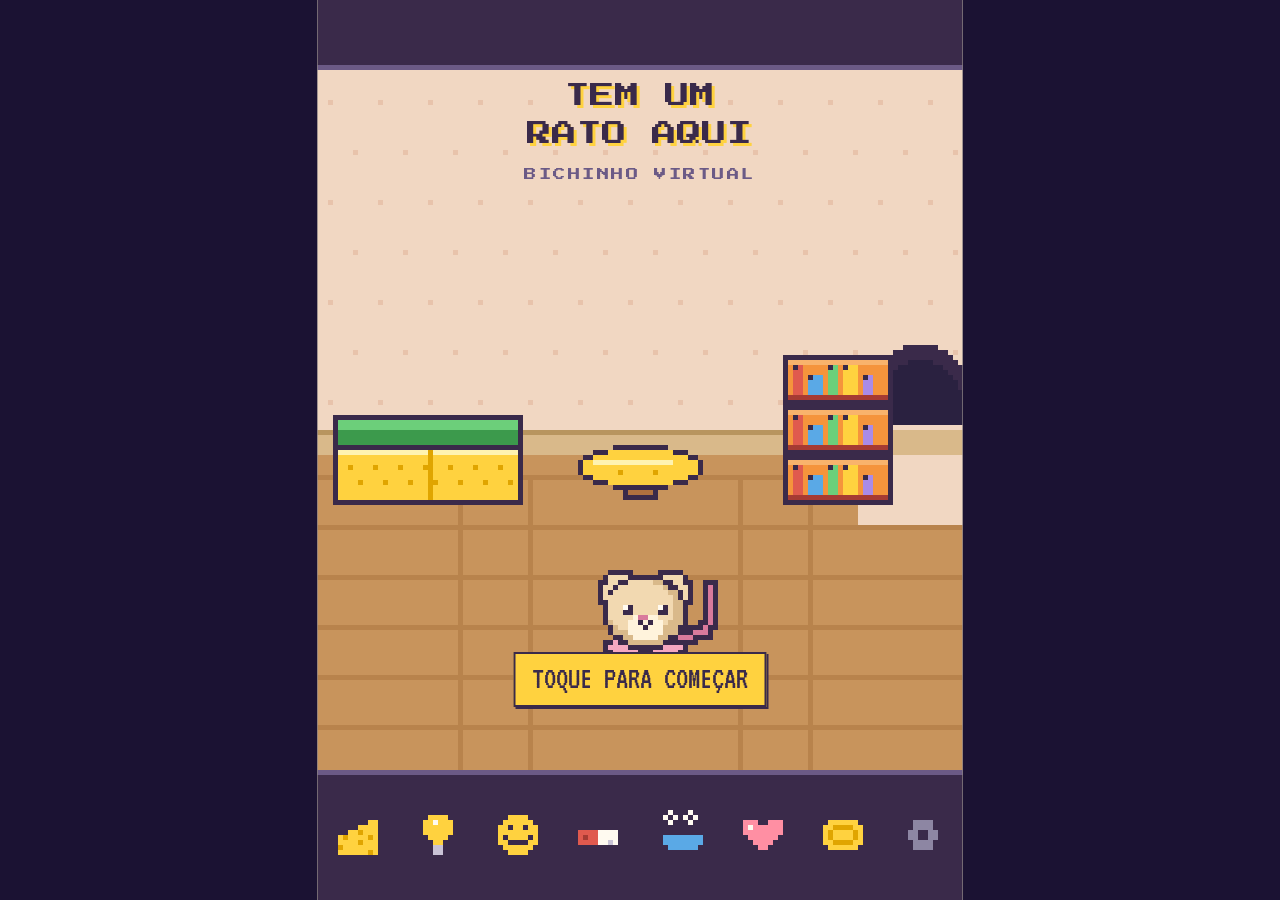
==== commit 4b037b97: "v10: duas versoes para todas as decoracoes, janela no quarto Co-Authored-By: Claude Fable 5.1 <norep" ====
--- a/docs/index.html
+++ b/docs/index.html
@@ -1723,6 +1723,65 @@
     rect(ctx, x + 1, y + h - 3, w - 2, 1, PAL.P); rect(ctx, x + Math.floor(w / 2), y + 4, 1, h - 6, PAL.P);
   },
   planta(ctx, x, y, w, h){ const c = spriteCanvas('planta'); if (c) ctx.drawImage(c, x, y + h - c.height); },
+  planta_vaso(ctx, x, y, w, h){
+    const cx = x + Math.floor(w / 2);
+    box(ctx, x + 2, y + h - 8, w - 4, 8, PAL.o, K); rect(ctx, x + 1, y + h - 9, w - 2, 2, PAL.R); rect(ctx, x + 3, y + h - 6, 1, 4, '#f9b36c');
+    rect(ctx, cx, y + 4, 1, h - 12, PAL.E);
+    fillEllipse(ctx, cx - 3, y + 8, 3, 2, PAL.e); fillEllipse(ctx, cx + 3, y + 10, 3, 2, PAL.e);
+    fillEllipse(ctx, cx, y + 3, 3, 3, PAL.p); px(ctx, cx, y + 3, PAL.y);
+  },
+  poster_papel(ctx, x, y, w, h){
+    box(ctx, x, y + 1, w, h - 1, '#fff6e0', K);
+    const c = spriteCanvas('queijo'); if (c){ ctx.drawImage(c, x + Math.floor((w - 12) / 2), y + 6, 12, 12); }
+    for (let i = x + 4; i < x + w - 4; i += 4) rect(ctx, i, y + h - 7, 2, 1, PAL.k);
+    for (let i = x + 3; i < x + w - 3; i += 5) rect(ctx, i, y + h - 4, 3, 1, PAL.k);
+    rect(ctx, x - 1, y, 5, 3, '#c9c3d6'); rect(ctx, x + w - 4, y, 5, 3, '#c9c3d6');
+  },
+  quadro_papelao(ctx, x, y, w, h){
+    box(ctx, x, y, w, h, '#e0c9a3', K); rect(ctx, x + 1, y + 1, w - 2, 1, '#f0dcbb');
+    rect(ctx, x + 3, y + 3, w - 6, h - 6, PAL.b);
+    fillEllipse(ctx, x + w - 8, y + 7, 3, 3, PAL.y);
+    fillEllipse(ctx, x + 8, y + h - 5, 8, 4, PAL.e); rect(ctx, x + 3, y + h - 5, w - 6, 2, PAL.E);
+  },
+  relogio_tampa(ctx, x, y, w, h){
+    const r = Math.floor(Math.min(w, h) / 2) - 1, cx = x + r + 1, cy = y + r + 1;
+    oEllipse(ctx, cx, cy, r, r, PAL.y, K); ringRows(ctx, cx, cy, r, r - 1, PAL.Y);
+    px(ctx, cx, cy - r + 2, K); px(ctx, cx, cy + r - 2, K); px(ctx, cx - r + 2, cy, K); px(ctx, cx + r - 2, cy, K);
+    const d = new Date(), hm = (d.getHours() % 12) / 12 * Math.PI * 2 + d.getMinutes() / 60 * Math.PI / 6, mm = d.getMinutes() / 60 * Math.PI * 2;
+    const hand = (a, len, col) => { for (let s = 0; s <= len; s++) px(ctx, cx + Math.sin(a) * s, cy - Math.cos(a) * s, col); };
+    hand(hm, r - 4, K); hand(mm, r - 2, K); px(ctx, cx, cy, K);
+  },
+  prateleira_palito(ctx, x, y, w, h){
+    const jars = [[PAL.y, PAL.Y], [PAL.p, PAL.P]];
+    const jw = 6, gap = Math.floor((w - 2 - jars.length * jw) / (jars.length + 1));
+    jars.forEach((c, i) => { const jx = x + 1 + gap + i * (jw + gap); rect(ctx, jx + 1, y + 2, jw - 2, 1, K); box(ctx, jx, y + 3, jw, h - 8, c[0], K); rect(ctx, jx + 1, y + 4, 1, h - 11, '#fffaf0'); });
+    for (let i = 0; i < 3; i++) rect(ctx, x, y + h - 5 + i, w, 1, i === 1 ? '#d19a63' : PAL.n);
+    rect(ctx, x, y + h - 5, w, 1, K); rect(ctx, x, y + h - 2, w, 1, K); rect(ctx, x + 2, y + h - 2, 1, 2, K); rect(ctx, x + w - 3, y + h - 2, 1, 2, K);
+  },
+  toalha_pano(ctx, x, y, w, h){
+    px(ctx, x + Math.floor(w / 2), y, K); px(ctx, x + Math.floor(w / 2), y + 1, PAL.G);
+    box(ctx, x, y + 2, w, h - 4, PAL.w, K);
+    for (let yy = y + 5; yy < y + h - 4; yy += 3) rect(ctx, x + 1, yy, w - 2, 1, PAL.b);
+    rect(ctx, x + 1, y + h - 3, w - 2, 1, '#e3dff0');
+  },
+  rolha(ctx, x, y, w, h){ box(ctx, x, y + 1, w, h - 1, PAL.n, K); rect(ctx, x + 1, y + 2, w - 2, 1, '#d19a63'); px(ctx, x + 2, y + 4, PAL.N); px(ctx, x + w - 3, y + 3, PAL.N); },
+  patinho(ctx, x, y, w, h){ const c = spriteCanvas('patinho'); if (c) ctx.drawImage(c, x, y + h - c.height); },
+  tapete_retalho(ctx, x, y, w, h){
+    rect(ctx, x, y, w, h, K); rect(ctx, x + 1, y + 1, w - 2, h - 2, '#e05a4e');
+    rect(ctx, x + 3, y + 3, w - 6, h - 6, '#f5943c'); rect(ctx, x + 5, y + 5, w - 10, h - 10, '#ffd23f');
+  },
+  tapete_felpudo(ctx, x, y, w, h){
+    const cx = x + Math.floor(w / 2), cy = y + Math.floor(h / 2);
+    oEllipse(ctx, cx, cy, Math.floor(w / 2) - 1, Math.floor(h / 2) - 1, PAL.p, K);
+    for (let i = 0; i < 12; i++){ const a = i / 12 * Math.PI * 2; px(ctx, cx + Math.cos(a) * (w / 2 - 2), cy + Math.sin(a) * (h / 2 - 2), PAL.P); }
+    fillEllipse(ctx, cx, cy, Math.floor(w / 4), Math.floor(h / 4), '#fbd4e2');
+  },
+  tapete_banho_simples(ctx, x, y, w, h){ rect(ctx, x, y, w, h, K); rect(ctx, x + 1, y + 1, w - 2, h - 2, '#5aa9e6'); rect(ctx, x + 3, y + 3, w - 6, h - 6, '#9ad4f5'); },
+  tapete_banho_felpudo(ctx, x, y, w, h){
+    rect(ctx, x, y, w, h, K); rect(ctx, x + 1, y + 1, w - 2, h - 2, '#bfe6ff');
+    for (let yy = y + 2; yy < y + h - 1; yy += 2) for (let xx = x + 2 + ((yy - y) % 4 ? 1 : 0); xx < x + w - 1; xx += 2) px(ctx, xx, yy, '#9ad4f5');
+    for (let xx = x + 1; xx < x + w - 1; xx += 2){ px(ctx, xx, y - 1, PAL.w); px(ctx, xx, y + h, PAL.w); }
+  },
   /* ---- interativos ---- */
   roda(ctx, x, y, w, h){
     const r = Math.floor(Math.min(w, h - 6) / 2) - 1, cx = x + Math.floor(w / 2), cy = y + r + 1;
@@ -1940,10 +1999,18 @@
    Com "tiers": duas versoes a venda (barata e de pet shop). Com "use": interativo. */
 const DECOR = {
   /* sala */
-  tapete:         {room:'sala', name:'Tapete de retalho',   price:25, kind:'rug'},
-  poster:         {room:'sala', name:'Pôster de queijo',    price:35, wall:true, x:0.08, y:18, draw:'poster', w:24, h:30},
-  quadro:         {room:'sala', name:'Quadro pintado',      price:45, wall:true, x:0.62, y:14, draw:'quadro', w:26, h:20},
-  planta:         {room:'sala', name:'Planta no dedal',     price:30, x:0.90, floor:true, draw:'planta', w:10, h:12},
+  tapete:  {room:'sala', label:'Tapete', kind:'rug', ry:0.42,
+            tiers:[{name:'Tapete de retalho', draw:'tapete_retalho', w:58, h:32, price:15},
+                   {name:'Tapete felpudo',    draw:'tapete_felpudo', w:60, h:32, price:50}]},
+  poster:  {room:'sala', label:'Pôster', wall:true, x:0.08, y:18,
+            tiers:[{name:'Pôster desenhado à mão', draw:'poster_papel', w:22, h:28, price:15},
+                   {name:'Pôster de queijo emoldurado', draw:'poster', w:24, h:30, price:45}]},
+  quadro:  {room:'sala', label:'Quadro', wall:true, x:0.62, y:14,
+            tiers:[{name:'Quadro com moldura de papelão', draw:'quadro_papelao', w:26, h:20, price:20},
+                   {name:'Quadro pintado',               draw:'quadro',         w:26, h:20, price:60}]},
+  planta:  {room:'sala', label:'Planta', x:0.90, floor:true,
+            tiers:[{name:'Broto no dedal',   draw:'planta',      w:10, h:12, price:15},
+                   {name:'Vasinho com flor', draw:'planta_vaso', w:12, h:20, price:45}]},
   papel_listras:  {room:'sala', name:'Papel listrado',      price:60, kind:'paper'},
   papel_bolinhas: {room:'sala', name:'Papel de bolinhas',   price:60, kind:'paper'},
   papel_coracoes: {room:'sala', name:'Papel de corações',   price:80, kind:'paper'},
@@ -1956,13 +2023,19 @@
   roer:    {room:'sala', label:'Brinquedo de roer', x:0.50, floor:true, dy:6, use:'roer',
             tiers:[{name:'Rolha de cortiça',      draw:'roer_rolha', w:12, h:8, price:15},
                    {name:'Osso de roer colorido', draw:'roer_osso',  w:14, h:9, price:45}]},
-  janela:  {room:'sala', label:'Janela', wall:true, x:0.34, y:16, use:'janela',
+  janela:  {room:'quarto', label:'Janela', wall:true, x:0.60, y:12, use:'janela',
             tiers:[{name:'Buraco com vista',        draw:'janela_buraco',  w:22, h:18, price:20},
                    {name:'Janela com cortina',      draw:'janela_moldura', w:26, h:22, price:70}]},
   /* cozinha */
-  relogio:        {room:'cozinha', name:'Relógio de parede',    price:30, wall:true, x:0.84, y:10, draw:'relogio', w:16, h:16},
-  prateleira:     {room:'cozinha', name:'Prateleira de potes',  price:50, wall:true, x:0.06, y:26, draw:'prateleira', w:32, h:14},
-  planta2:        {room:'cozinha', name:'Plantinha na cozinha', price:30, x:0.90, floor:true, draw:'planta', w:10, h:12},
+  relogio:   {room:'cozinha', label:'Relógio', wall:true, x:0.84, y:10,
+              tiers:[{name:'Relógio de tampa de pote', draw:'relogio_tampa', w:16, h:16, price:15},
+                     {name:'Relógio de parede',        draw:'relogio',       w:16, h:16, price:45}]},
+  prateleira:{room:'cozinha', label:'Prateleira', wall:true, x:0.06, y:26,
+              tiers:[{name:'Prateleira de palitos de picolé', draw:'prateleira_palito', w:28, h:14, price:20},
+                     {name:'Prateleira de potes',             draw:'prateleira',        w:32, h:14, price:60}]},
+  planta2:   {room:'cozinha', label:'Plantinha', x:0.90, floor:true,
+              tiers:[{name:'Broto no dedal',   draw:'planta',      w:10, h:12, price:15},
+                     {name:'Vasinho com flor', draw:'planta_vaso', w:12, h:20, price:45}]},
   bebedouro: {room:'cozinha', label:'Bebedouro', wall:true, x:0.23, y:52, use:'bebedouro',
               tiers:[{name:'Bebedouro de garrafa PET', draw:'bebedouro_pet',     w:12, h:30, price:25},
                      {name:'Bebedouro de pet shop',    draw:'bebedouro_petshop', w:12, h:30, price:70}]},
@@ -1970,10 +2043,18 @@
               tiers:[{name:'Vidro de maionese com biscoitos', draw:'pote_maionese', w:14, h:18, price:20},
                      {name:'Pote de biscoitos de cerâmica',   draw:'pote_biscoito', w:16, h:20, price:60}]},
   /* banheiro */
-  patinho:        {room:'banheiro', name:'Patinho de borracha', price:20, onTub:true},
-  toalha:         {room:'banheiro', name:'Toalha no gancho',    price:25, wall:true, x:0.70, y:44, draw:'toalha', w:12, h:20},
-  tapete_banho:   {room:'banheiro', name:'Tapetinho do banho',  price:25, kind:'rug'},
-  quadro2:        {room:'banheiro', name:'Quadro do mar',       price:45, wall:true, x:0.30, y:22, draw:'quadro', w:26, h:20},
+  patinho:     {room:'banheiro', label:'Brinquedo da banheira', onTub:true,
+                tiers:[{name:'Rolha boiando',        draw:'rolha',   w:8, h:6, price:10},
+                       {name:'Patinho de borracha',  draw:'patinho', w:8, h:7, price:30}]},
+  toalha:      {room:'banheiro', label:'Toalha', wall:true, x:0.70, y:44,
+                tiers:[{name:'Pano de prato no prego', draw:'toalha_pano', w:12, h:20, price:10},
+                       {name:'Toalha felpuda',         draw:'toalha',      w:12, h:20, price:35}]},
+  tapete_banho:{room:'banheiro', label:'Tapetinho', kind:'rug', ry:0.5,
+                tiers:[{name:'Tapetinho de pano',    draw:'tapete_banho_simples', w:44, h:12, price:10},
+                       {name:'Tapetinho felpudo',    draw:'tapete_banho_felpudo', w:44, h:12, price:35}]},
+  quadro2:     {room:'banheiro', label:'Quadro do mar', wall:true, x:0.30, y:22,
+                tiers:[{name:'Quadro do mar de papelão', draw:'quadro_papelao', w:26, h:20, price:20},
+                       {name:'Quadro do mar pintado',    draw:'quadro',         w:26, h:20, price:60}]},
   chuveiro:  {room:'banheiro', label:'Chuveirinho', wall:true, x:0.10, y:56, use:'chuveiro',
               tiers:[{name:'Regador pendurado',     draw:'chuveiro_regador',   w:18, h:26, price:25},
                      {name:'Chuveiro de brinquedo', draw:'chuveiro_brinquedo', w:18, h:20, price:75}]},
@@ -2055,7 +2136,8 @@
     S.outfits = d.outfits || []; S.outfit = d.outfit || '';
     S.decor = (d.decor || []).filter(k => DECOR[k]);
     S.decorTier = d.decorTier || {};
-    if (!d.decorTier){ if (S.decor.includes('tv')) S.decorTier.tv = 1; if (S.decor.includes('roda')) S.decorTier.roda = 1; }
+    /* quem comprou antes de existir a versao barata fica com a melhor */
+    for (const k of S.decor){ if (DECOR[k] && DECOR[k].tiers && S.decorTier[k] == null) S.decorTier[k] = 1; }
     S.uses = d.uses || {}; S.bank = d.bank || 0; S.hidden = !!d.hidden;
     if (S.paper && !DECOR[S.paper]) S.paper = '';
     S.room = Math.min(ROOMS.length - 1, Math.max(0, d.room || 0));
@@ -2394,7 +2476,8 @@
   const d = DECOR[key], def = decorDef(key);
   const w = def.w || 10, h = def.h || 10;
   if (d.wall) return {x:Math.round(d.x * W), y:LAY.top + d.y, w, h};
-  if (d.onTub){ const t = furnRect('banheira'); return {x:t.x + 5, y:t.y - 7 + 4, w:8, h:7}; }
+  if (d.kind === 'rug') return {x:Math.round((W - w) / 2), y:LAY.floorY + Math.round(LAY.floorH * (d.ry || 0.42)), w, h};
+  if (d.onTub){ const t = furnRect('banheira'); return {x:t.x + 5, y:t.y - h + 4, w, h}; }
   if (d.onFurn){ const f = furnRect(d.onFurn); return {x:f.x + (d.dx || 0), y:f.y - h, w, h}; }
   return {x:Math.round(d.x * W) - Math.round(w / 2), y:floorMid() - h + (d.dy || 0), w, h};
 }
@@ -2540,11 +2623,6 @@
     fillEllipse(ctx, hx, hy + 1, 9, 13, night ? '#1a1430' : '#2a2140');
     rect(ctx, hx - 12, hy + 1, 24, 20, base);
     rect(ctx, hx - 12, fy - 5, 24, 5, night ? '#3a3060' : '#d9b98a');
-    if (S.decor.includes('tapete')){
-      const rw = Math.round(W * 0.46), rh = Math.round(LAY.floorH * 0.3), rx = Math.round((W - rw) / 2), ry = fy + Math.round(LAY.floorH * 0.42);
-      rect(ctx, rx, ry, rw, rh, PAL.k); rect(ctx, rx + 1, ry + 1, rw - 2, rh - 2, '#e05a4e');
-      rect(ctx, rx + 3, ry + 3, rw - 6, rh - 6, '#f5943c'); rect(ctx, rx + 5, ry + 5, rw - 10, rh - 10, '#ffd23f');
-    }
   } else if (id === 'cozinha'){
     const wall = night ? '#3f5560' : '#e8f0d6', tileA = night ? '#4a6572' : '#fffaf0', tileB = night ? '#3c5361' : '#cfe3c9';
     rect(ctx, 0, top, W, fy - top, wall);
@@ -2567,10 +2645,6 @@
     rect(ctx, 0, fy - 4, W, 4, night ? '#2a3a4c' : '#9ec4d4');
     for (let y = fy; y < bottom; y += 10) for (let x = 0; x < W; x += 10)
       rect(ctx, x, y, 10, Math.min(10, bottom - y), ((x / 10 + (y - fy) / 10) % 2) ? (night ? '#4a5e70' : '#eaf6fa') : (night ? '#3d4f5f' : '#bfd9e6'));
-    if (S.decor.includes('tapete_banho')){
-      const rw = Math.round(W * 0.36), rx = Math.round((W - rw) / 2), ry = fy + Math.round(LAY.floorH * 0.5);
-      rect(ctx, rx, ry, rw, 12, PAL.k); rect(ctx, rx + 1, ry + 1, rw - 2, 10, '#5aa9e6'); rect(ctx, rx + 3, ry + 3, rw - 6, 6, '#9ad4f5');
-    }
   } else {
     const wall = night ? '#3d3160' : '#e8dcf5', star = night ? '#6b5fa8' : '#fffaf0';
     rect(ctx, 0, top, W, fy - top, wall);
@@ -2583,7 +2657,12 @@
 function drawRoomItems(ctx, r, night, t){
   const room = ROOMS[r], fb = furnBottom();
   const opts = key => { const a = SCENE.active[key]; return {night, t, active:!!a, on:!!a, cat:a && a.cat, hidden:key === 'casinha' && S.hidden, coins:key === 'cofre' && coinsInBank() > 0}; };
-  /* parede */
+  /* tapetes (embaixo de tudo) e parede */
+  for (const k of S.decor){
+    const d = DECOR[k]; if (!d || d.room !== room.id || d.kind !== 'rug') continue;
+    const rr = decorRect(k), def = decorDef(k);
+    drawFurn(ctx, def.draw, rr.x, rr.y, rr.w, rr.h, opts(k));
+  }
   for (const k of S.decor){
     const d = DECOR[k]; if (!d || d.room !== room.id || !d.wall) continue;
     const rr = decorRect(k), def = decorDef(k);
@@ -2600,7 +2679,6 @@
     const d = DECOR[k]; if (!d || d.room !== room.id || d.wall || d.kind) continue;
     if (k === 'roda' && SCENE.riding) continue;
     const rr = decorRect(k), def = decorDef(k);
-    if (d.onTub){ drawSpr(ctx, 'patinho', rr.x, rr.y); continue; }
     drawFurn(ctx, def.draw, rr.x, rr.y, rr.w, rr.h, opts(k));
   }
 }
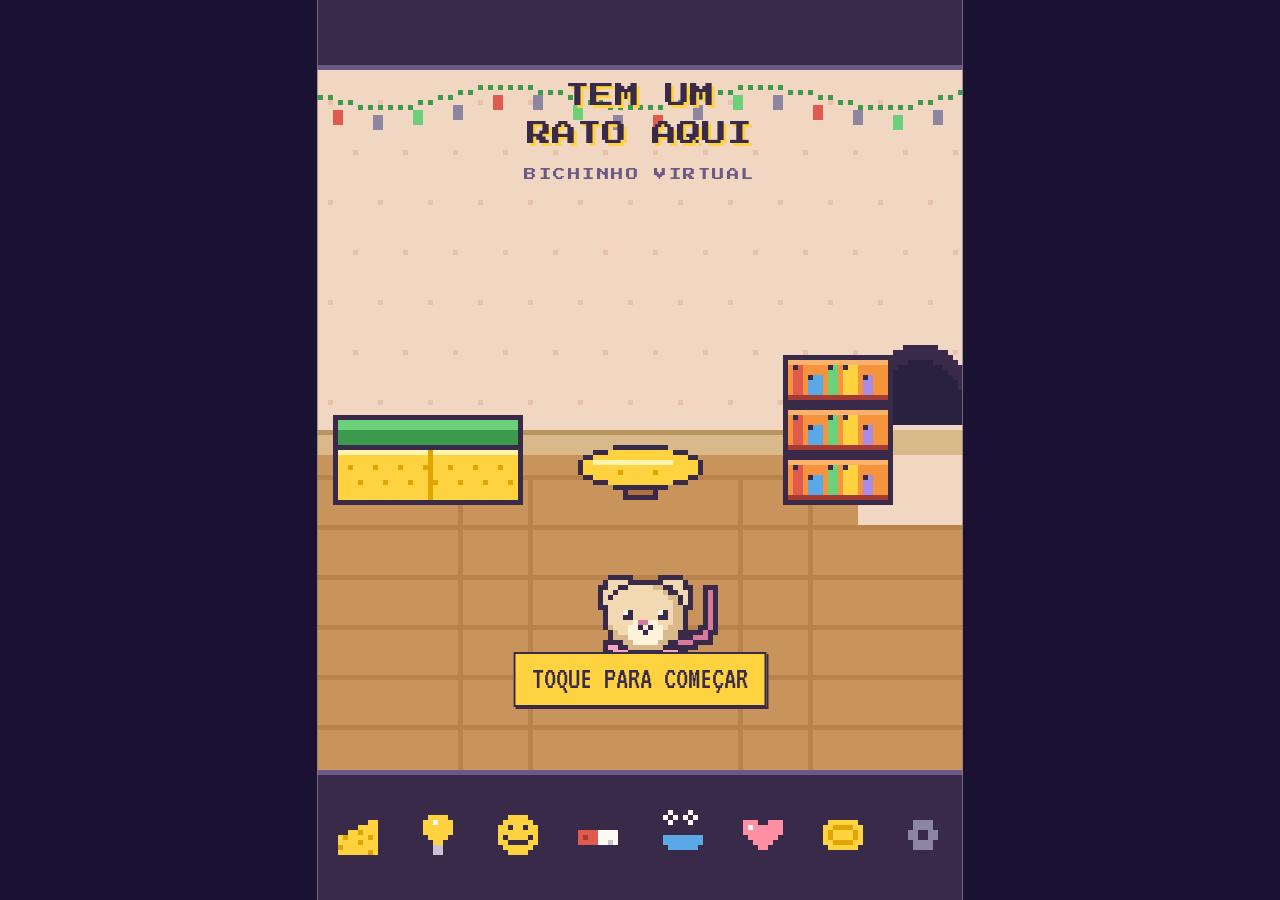
==== commit 011a7575: "v11: comportamentos ociosos, falas, comida favorita, cocegas e cafune, truques, dias seguidos, event" ====
--- a/docs/index.html
+++ b/docs/index.html
@@ -59,6 +59,12 @@
 .topbar .lvl i{display:block;width:4.5em;height:.45em;border:1px solid #fffaf0;background:#1b1233}
 .topbar .lvl b{display:block;height:100%;background:#3fb7a0}
 .opt .star{width:.7em;height:.7em;margin-left:4px;image-rendering:pixelated;vertical-align:middle}
+.medals{display:flex;flex-wrap:wrap;gap:4px}
+.medal{font-size:.72em;border:2px solid #3a2a4a;padding:1px 5px;background:#e9dfc9;color:#6b5a86;opacity:.6}
+.medal.on{background:#ffd23f;color:#3a2a4a;opacity:1}
+.sellmode{appearance:none;border:2px solid #3a2a4a;background:#e9dfc9;color:#3a2a4a;font-family:"Press Start 2P",monospace;font-size:.34em;padding:3px 6px;cursor:pointer}
+.sellmode.on{background:#e05a4e;color:#fffaf0}
+label.opt{cursor:pointer}
 .topbar .coins img{width:1.8em;height:1.8em;image-rendering:pixelated}
 .nav{
   position:absolute;top:44%;width:2em;height:3em;
@@ -1177,6 +1183,15 @@
       break;
     case 'wow':
       eyesNormal(); rect(ctx, cx - 1, my, 3, 3, K); rect(ctx, cx, my + 1, 1, 1, PAL.P); break;
+    case 'dead':
+      px(ctx, cx - 5, ey, K); px(ctx, cx - 3, ey, K); px(ctx, cx - 4, ey + 1, K); px(ctx, cx - 5, ey + 2, K); px(ctx, cx - 3, ey + 2, K);
+      px(ctx, cx + 3, ey, K); px(ctx, cx + 5, ey, K); px(ctx, cx + 4, ey + 1, K); px(ctx, cx + 3, ey + 2, K); px(ctx, cx + 5, ey + 2, K);
+      rect(ctx, cx - 1, my, 3, 1, K); rect(ctx, cx, my + 1, 2, 2, PAL.P); break;
+    case 'laugh':
+      px(ctx, cx - 5, ey + 1, K); px(ctx, cx - 4, ey, K); px(ctx, cx - 3, ey, K); px(ctx, cx - 2, ey + 1, K);
+      px(ctx, cx + 2, ey + 1, K); px(ctx, cx + 3, ey, K); px(ctx, cx + 4, ey, K); px(ctx, cx + 5, ey + 1, K);
+      rect(ctx, cx - 2, my, 5, 3, K); rect(ctx, cx - 1, my + 1, 3, 1, PAL.P); rect(ctx, cx - 1, my, 3, 1, PAL.w);
+      blush(); break;
     case 'eat':
       eyesNormal();
       if (Math.floor(t / 180) % 2 === 0){ rect(ctx, cx - 1, my, 3, 2, K); }
@@ -1350,7 +1365,7 @@
     if (skin.spots){ fillEllipse(ctx, bcx + brx - 4, bcy - 2, 3, 2, skin.spots); }
     if (skin.hood){ rect(ctx, bcx - 1, bcy - bry + 1, 3, Math.round(bry * 0.9), skin.hood); }
     if (o.outfit) drawOutfit(ctx, o.outfit, {cx:bcx, cy:bcy, rx:brx, ry:bry, top:bcy - bry + 1, bottom:bcy + bry - 2, arms:[], feetY:y - 2});
-    if (o.holding){
+    if (o.holding || o.armsUp){
       oEllipse(ctx, x - 5, hcy + HRY, 2, 2, skin.fur, K); oEllipse(ctx, x + 5, hcy + HRY, 2, 2, skin.fur, K);
     } else {
       oEllipse(ctx, bcx - brx + 1, bcy, 2, 3, skin.sh, K); oEllipse(ctx, bcx + brx - 1, bcy, 2, 3, skin.sh, K);
@@ -1371,7 +1386,7 @@
       drawOutfit(ctx, o.outfit, {cx:hcx, cy:hcy, rx:HRX, ry:HRY, top:hcy + 3, bottom:hcy + HRY - 2, arms:[], feetY:y - 2});
     }
     if (stage === 'young'){
-      if (o.holding){ oEllipse(ctx, x - 6, hcy + 3, 2, 2, skin.fur, K); oEllipse(ctx, x + 6, hcy + 3, 2, 2, skin.fur, K); }
+      if (o.holding || o.armsUp){ oEllipse(ctx, x - 6, hcy + 3, 2, 2, skin.fur, K); oEllipse(ctx, x + 6, hcy + 3, 2, 2, skin.fur, K); }
       else {
         oEllipse(ctx, bcx - brx + 1, bcy + 3, 2, 2, skin.sh, K); oEllipse(ctx, bcx + brx - 1, bcy + 3, 2, 2, skin.sh, K);
         if (o.outfit) drawOutfit(ctx, o.outfit, {cx:bcx, cy:bcy, rx:0, ry:0, top:1, bottom:0, arms:[[bcx - brx + 1, bcy + 3], [bcx + brx - 1, bcy + 3]], feetY:y - 2});
@@ -1460,20 +1475,523 @@
   let xx = x, i = 0;
   while (xx < x + w - 2){ const bw = 2 + (i % 2); const bh = h - (i % 3 === 1 ? 2 : 0); rect(ctx, xx, y + h - bh, bw, bh, cols[i % cols.length]); px(ctx, xx, y + h - bh, K); xx += bw + 1; i++; }
 }
-/* vista da janela: ceu conforme a hora de verdade */
+/* vista da janela: ceu conforme a hora de verdade e o clima do dia */
 function drawWindowView(ctx, x, y, w, h, t, cat){
   const hr = new Date().getHours() + new Date().getMinutes() / 60;
   const night = hr < 6 || hr >= 19, dusk = !night && (hr < 7 || hr >= 17);
-  rect(ctx, x, y, w, h, night ? '#1b1233' : dusk ? '#f5b06c' : '#9ad4f5');
-  if (night){ px(ctx, x + 3, y + 3, PAL.w); px(ctx, x + w - 5, y + 5, PAL.w); px(ctx, x + w / 2, y + 2, PAL.w); fillEllipse(ctx, x + w - 6, y + 6, 3, 3, '#fff3b0'); }
-  else { fillEllipse(ctx, x + w - 6, y + 5, 3, 3, dusk ? PAL.o : PAL.y); }
-  rect(ctx, x, y + h - 4, w, 4, night ? '#2f4149' : '#6ccf7a'); rect(ctx, x, y + h - 4, w, 1, night ? '#3c5361' : '#3c9a4c');
+  const wt = typeof todayWeather === 'function' ? todayWeather() : 'sol';
+  const gray = wt === 'chuva' || wt === 'neve';
+  rect(ctx, x, y, w, h, night ? (gray ? '#141020' : '#1b1233') : gray ? '#9aa4b8' : dusk ? '#f5b06c' : '#9ad4f5');
+  if (night && !gray){ px(ctx, x + 3, y + 3, PAL.w); px(ctx, x + w - 5, y + 5, PAL.w); px(ctx, x + w / 2, y + 2, PAL.w); fillEllipse(ctx, x + w - 6, y + 6, 3, 3, '#fff3b0'); }
+  else if (!night && !gray){ fillEllipse(ctx, x + w - 6, y + 5, 3, 3, dusk ? PAL.o : PAL.y); }
+  if (wt === 'nuvens' || gray){ const cc = gray ? '#c9c3d6' : PAL.w; fillEllipse(ctx, x + 6, y + 5, 5, 2, cc); fillEllipse(ctx, x + w - 8, y + 8, 6, 2, cc); }
+  const now = performance.now();
+  if (wt === 'chuva') for (let i = 0; i < 6; i++){ const dy = ((now / 50) + i * 9) % (h - 4); px(ctx, x + 2 + ((i * 7) % (w - 4)), y + dy, '#5aa9e6'); }
+  if (wt === 'neve') for (let i = 0; i < 6; i++){ const dy = ((now / 120) + i * 9) % (h - 4); px(ctx, x + 2 + ((i * 7 + Math.floor(dy / 6)) % (w - 4)), y + dy, PAL.w); }
+  rect(ctx, x, y + h - 4, w, 4, wt === 'neve' ? '#eaf6fa' : night ? '#2f4149' : '#6ccf7a'); rect(ctx, x, y + h - 4, w, 1, wt === 'neve' ? '#c9d9e6' : night ? '#3c5361' : '#3c9a4c');
   if (t != null){
     const bx = x + ((t / 40) % (w + 10)) - 5;
-    if (!cat){ px(ctx, bx, y + 6, K); px(ctx, bx + 1, y + 5, K); px(ctx, bx + 2, y + 6, K); px(ctx, bx + 6, y + 9, K); px(ctx, bx + 7, y + 8, K); px(ctx, bx + 8, y + 9, K); }
+    if (!cat && wt !== 'chuva'){ px(ctx, bx, y + 6, K); px(ctx, bx + 1, y + 5, K); px(ctx, bx + 2, y + 6, K); px(ctx, bx + 6, y + 9, K); px(ctx, bx + 7, y + 8, K); px(ctx, bx + 8, y + 9, K); }
   }
   if (cat){ const c = spriteCanvas('gato'); if (c) ctx.drawImage(c, x + Math.floor((w - 16) / 2), y + h - 4 - 12); }
 }
+/* ---- desenho dos moveis: (ctx, x, y, w, h, o) ; x,y = canto superior esquerdo; o = {night, t, active, cat, on} ---- */
+const FDRAW = {
+  /* SALA */
+  sofa_esponja(ctx, x, y, w, h){
+    box(ctx, x, y, w, 7, PAL.E, K); rect(ctx, x + 1, y + 1, w - 2, 2, PAL.e);
+    box(ctx, x, y + 6, w, h - 6, PAL.y, K); rect(ctx, x + 1, y + 7, w - 2, 1, '#fff3b0');
+    for (let i = x + 3; i < x + w - 3; i += 5){ px(ctx, i, y + 10, PAL.Y); px(ctx, i + 2, y + 13, PAL.Y); }
+    rect(ctx, x + Math.floor(w / 2), y + 7, 1, h - 8, PAL.Y);
+  },
+  sofa_mini(ctx, x, y, w, h){
+    box(ctx, x + 3, y, w - 6, 9, PAL.r, K); rect(ctx, x + 4, y + 1, w - 8, 1, '#f08a7e');
+    box(ctx, x, y + 5, 6, h - 7, PAL.R, K); box(ctx, x + w - 6, y + 5, 6, h - 7, PAL.R, K);
+    box(ctx, x + 5, y + 8, w - 10, h - 10, PAL.r, K);
+    rect(ctx, x + Math.floor(w / 2), y + 9, 1, h - 12, PAL.R); rect(ctx, x + 6, y + 9, w - 12, 1, '#f08a7e');
+    rect(ctx, x + 2, y + h - 2, 3, 2, K); rect(ctx, x + w - 5, y + h - 2, 3, 2, K);
+  },
+  mesinha_tampa(ctx, x, y, w, h){
+    const cx = x + Math.floor(w / 2);
+    box(ctx, cx - 3, y + 6, 7, h - 7, PAL.n, K);
+    oEllipse(ctx, cx, y + 4, Math.floor(w / 2) - 1, 3, PAL.y, K); rect(ctx, cx - Math.floor(w / 2) + 3, y + 3, w - 8, 1, '#fff3b0');
+    px(ctx, cx - 4, y + 5, PAL.Y); px(ctx, cx + 3, y + 5, PAL.Y);
+  },
+  mesinha_madeira(ctx, x, y, w, h){
+    box(ctx, x, y + 3, w, 4, PAL.n, K); rect(ctx, x + 1, y + 4, w - 2, 1, '#d19a63');
+    box(ctx, x + 2, y + 6, 3, h - 6, PAL.N, K); box(ctx, x + w - 5, y + 6, 3, h - 6, PAL.N, K);
+    box(ctx, x + w - 10, y - 2, 5, 5, PAL.b, K); px(ctx, x + w - 9, y - 1, '#9ad4f5');
+  },
+  estante_fosforo(ctx, x, y, w, h){
+    for (let i = 0; i < 3; i++){
+      const yy = y + i * 10;
+      box(ctx, x, yy, w, 10, PAL.o, K); rect(ctx, x + 1, yy + 1, w - 2, 1, '#f9b36c'); rect(ctx, x + 1, yy + 8, w - 2, 1, PAL.R);
+      books(ctx, x + 2, yy + 2, w - 4, 6);
+    }
+  },
+  estante_madeira(ctx, x, y, w, h){
+    box(ctx, x, y, w, h, PAL.n, K); rect(ctx, x + 1, y + 1, 1, h - 2, '#d19a63');
+    for (let i = 0; i < 3; i++){ const yy = y + 2 + i * 10; rect(ctx, x + 2, yy, w - 4, 8, PAL.N); books(ctx, x + 3, yy + 1, w - 6, 7); rect(ctx, x + 1, yy + 8, w - 2, 2, PAL.n); }
+    rect(ctx, x + 1, y + h - 2, w - 2, 1, PAL.N);
+  },
+  /* QUARTO */
+  cama_fosforo(ctx, x, y, w, h){
+    box(ctx, x, y + 7, w, h - 7, PAL.o, K); rect(ctx, x + 1, y + 8, w - 2, 1, '#f9b36c');
+    rect(ctx, x + 1, y + h - 4, w - 2, 2, PAL.R); for (let i = x + 2; i < x + w - 2; i += 3) px(ctx, i, y + h - 3, '#c94a3f');
+    box(ctx, x + 2, y + 1, w - 4, 8, PAL.w, K);
+    box(ctx, x + 15, y + 1, w - 17, 8, PAL.b, K); for (let i = y + 3; i < y + 8; i += 3) rect(ctx, x + 16, i, w - 19, 1, PAL.B);
+    oEllipse(ctx, x + 8, y + 5, 5, 2, PAL.w, K); px(ctx, x + 6, y + 4, '#f6ecd2');
+  },
+  cama_boneca(ctx, x, y, w, h){
+    box(ctx, x, y, 7, h - 4, PAL.n, K); rect(ctx, x + 2, y + 2, 3, h - 8, PAL.N);
+    box(ctx, x + w - 5, y + 6, 5, h - 10, PAL.n, K);
+    box(ctx, x + 6, y + 7, w - 10, 10, PAL.w, K);
+    for (let yy = y + 8; yy < y + 16; yy += 4) for (let xx = x + 16; xx < x + w - 6; xx += 4){
+      const on = (((xx - x - 16) / 4 + (yy - y - 8) / 4) % 2) === 0;
+      rect(ctx, xx, yy, Math.min(4, x + w - 6 - xx), Math.min(4, y + 16 - yy), on ? PAL.p : PAL.y);
+    }
+    for (let xx = x + 16; xx < x + w - 6; xx += 4) rect(ctx, xx, y + 8, 1, 8, PAL.P);
+    rect(ctx, x + 16, y + 12, w - 22, 1, PAL.P);
+    oEllipse(ctx, x + 11, y + 11, 4, 3, PAL.w, K);
+    rect(ctx, x + 6, y + 17, w - 10, 2, PAL.N);
+    rect(ctx, x + 2, y + h - 4, 3, 4, K); rect(ctx, x + w - 5, y + h - 4, 3, 4, K);
+  },
+  comoda_caixa(ctx, x, y, w, h){
+    box(ctx, x, y + 2, w, h - 2, '#e0c9a3', K); rect(ctx, x + 1, y + 3, w - 2, 1, '#f0dcbb'); rect(ctx, x + 1, y + 6, w - 2, 1, '#b8955f');
+    box(ctx, x + 3, y + 8, w - 6, 5, '#e0c9a3', '#8a6a3f'); box(ctx, x + 3, y + 14, w - 6, 5, '#e0c9a3', '#8a6a3f');
+    rect(ctx, x + Math.floor(w / 2) - 1, y + 10, 2, 1, K); rect(ctx, x + Math.floor(w / 2) - 1, y + 16, 2, 1, K);
+  },
+  comoda_madeira(ctx, x, y, w, h){
+    box(ctx, x, y, w, h - 3, PAL.n, K); rect(ctx, x + 1, y + 1, w - 2, 1, '#d19a63');
+    for (let i = 0; i < 3; i++){ const yy = y + 3 + i * 6; box(ctx, x + 2, yy, w - 4, 6, PAL.n, PAL.N); rect(ctx, x + Math.floor(w / 2) - 1, yy + 2, 2, 2, PAL.y); }
+    rect(ctx, x + 2, y + h - 3, 3, 3, K); rect(ctx, x + w - 5, y + h - 3, 3, 3, K);
+  },
+  lum_tampinha(ctx, x, y, w, h){
+    const cx = x + Math.floor(w / 2);
+    for (let r = 0; r < 10; r++){ const hw = 3 + Math.round(r * 0.45); rect(ctx, cx - hw - 1, y + r, hw * 2 + 3, 1, K); rect(ctx, cx - hw, y + r, hw * 2 + 1, 1, r < 2 ? '#fff3b0' : PAL.y); }
+    rect(ctx, cx - 7, y + 10, 15, 1, K);
+    rect(ctx, cx - 1, y + 11, 3, h - 17, K); rect(ctx, cx, y + 11, 1, h - 17, PAL.G);
+    box(ctx, x + 1, y + h - 6, w - 2, 6, PAL.r, K); rect(ctx, x + 2, y + h - 5, w - 4, 1, '#f08a7e');
+    for (let i = x + 2; i < x + w - 2; i += 2) px(ctx, i, y + h - 2, PAL.R);
+  },
+  lum_abajur(ctx, x, y, w, h){
+    const cx = x + Math.floor(w / 2);
+    for (let r = 0; r < 12; r++){ const hw = 3 + Math.round(r * 0.36); rect(ctx, cx - hw - 1, y + r, hw * 2 + 3, 1, K); rect(ctx, cx - hw, y + r, hw * 2 + 1, 1, r < 2 ? '#fbd4e2' : PAL.p); }
+    rect(ctx, cx - 8, y + 12, 17, 1, K); for (let i = cx - 7; i <= cx + 7; i += 2) px(ctx, i, y + 13, PAL.P);
+    rect(ctx, cx - 1, y + 14, 3, h - 19, K); rect(ctx, cx, y + 14, 1, h - 19, PAL.G);
+    oEllipse(ctx, cx, y + h - 3, 6, 2, PAL.n, K); rect(ctx, cx - 3, y + h - 4, 6, 1, '#d19a63');
+  },
+  /* COZINHA */
+  gel_caixaleite(ctx, x, y, w, h){
+    const cx = x + Math.floor(w / 2);
+    for (let r = 0; r < 6; r++){ const hw = 3 + r; rect(ctx, cx - hw - 1, y + r, hw * 2 + 3, 1, K); rect(ctx, cx - hw, y + r, hw * 2 + 1, 1, PAL.w); }
+    rect(ctx, cx - 1, y + 1, 3, 1, K);
+    box(ctx, x, y + 5, w, h - 5, PAL.w, K);
+    rect(ctx, x + 1, y + 9, w - 2, 6, PAL.b); rect(ctx, x + 1, y + 10, w - 2, 1, '#8fc6ea');
+    oEllipse(ctx, cx, y + 12, 3, 1, PAL.w, PAL.b);
+    fillEllipse(ctx, x + 5, y + 20, 2, 1, K); fillEllipse(ctx, x + w - 6, y + 24, 2, 2, K);
+    rect(ctx, x + 1, y + 16, w - 2, 1, K); rect(ctx, x + w - 4, y + 18, 1, 6, K);
+  },
+  gel_mini(ctx, x, y, w, h){
+    box(ctx, x, y + 2, w, h - 4, '#bfe6d2', K);
+    rect(ctx, x + 1, y + 3, 1, h - 6, '#e6f7ee');
+    rect(ctx, x + 1, y + 13, w - 2, 1, K);
+    box(ctx, x + w - 6, y + 5, 3, 6, PAL.G, K); box(ctx, x + w - 6, y + 16, 3, 10, PAL.G, K);
+    drawSpr(ctx, 'queijo', x + 3, y + 19);
+    rect(ctx, x + 2, y + h - 2, 3, 2, K); rect(ctx, x + w - 5, y + h - 2, 3, 2, K);
+  },
+  fogao_lata(ctx, x, y, w, h){
+    const cx = x + Math.floor(w / 2);
+    box(ctx, x + 3, y + 9, w - 6, h - 9, PAL.g, K);
+    for (let yy = y + 12; yy < y + h - 2; yy += 3) rect(ctx, x + 4, yy, w - 8, 1, PAL.G);
+    rect(ctx, x + 4, y + 10, 1, h - 12, '#e3dff0');
+    oEllipse(ctx, cx, y + 9, Math.floor((w - 6) / 2), 2, PAL.G, K);
+    const fl = [[1, PAL.r], [1, PAL.o], [2, PAL.o], [2, PAL.y], [3, PAL.o], [3, PAL.y], [2, PAL.y], [1, PAL.y]];
+    fl.forEach((f, i) => rect(ctx, cx - f[0], y + i, f[0] * 2 + 1, 1, f[1]));
+    rect(ctx, cx - 3, y + 8, 7, 1, K);
+  },
+  fogao_mini(ctx, x, y, w, h){
+    box(ctx, x + 2, y, w - 4, 5, PAL.w, K); rect(ctx, x + 4, y + 2, 3, 1, PAL.b); rect(ctx, x + w - 7, y + 2, 3, 1, PAL.b);
+    box(ctx, x, y + 4, w, 6, PAL.x, K);
+    fillEllipse(ctx, x + 7, y + 7, 3, 1, PAL.R); px(ctx, x + 7, y + 7, PAL.y); fillEllipse(ctx, x + w - 8, y + 7, 3, 1, PAL.R); px(ctx, x + w - 8, y + 7, PAL.y);
+    box(ctx, x, y + 9, w, h - 9, PAL.w, K);
+    for (let i = 0; i < 4; i++) rect(ctx, x + 3 + i * 4, y + 11, 2, 2, PAL.r);
+    box(ctx, x + 2, y + 14, w - 4, h - 17, PAL.w, K); rect(ctx, x + 3, y + 15, w - 6, 1, PAL.G);
+    box(ctx, x + 5, y + 17, w - 10, h - 22, PAL.b, K); px(ctx, x + 6, y + 18, '#9ad4f5');
+    rect(ctx, x + 2, y + h - 2, 3, 2, K); rect(ctx, x + w - 5, y + h - 2, 3, 2, K);
+  },
+  mesa_carretel(ctx, x, y, w, h){
+    const cx = x + Math.floor(w / 2), R = Math.floor(w / 2) - 1;
+    oEllipse(ctx, cx, y + h - 4, R, 3, PAL.n, K);
+    box(ctx, cx - 7, y + 11, 15, h - 16, PAL.n, K); for (let yy = y + 13; yy < y + h - 6; yy += 2) rect(ctx, cx - 6, yy, 13, 1, PAL.N);
+    oEllipse(ctx, cx, y + 11, R, 3, PAL.n, K); rect(ctx, cx - R + 2, y + 10, R * 2 - 4, 1, '#d19a63');
+    oEllipse(ctx, cx, y + 7, 6, 2, PAL.w, K); drawSpr(ctx, 'queijo', cx - 4, y);
+  },
+  mesa_madeira(ctx, x, y, w, h){
+    box(ctx, x, y + 8, w, 6, '#e05a4e', K);
+    for (let xx = x + 1; xx < x + w - 1; xx += 3) for (let yy = y + 9; yy < y + 13; yy += 3)
+      if (((((xx - x - 1) / 3) + ((yy - y - 9) / 3)) % 2) === 0) rect(ctx, xx, yy, Math.min(3, x + w - 1 - xx), Math.min(3, y + 13 - yy), PAL.w);
+    box(ctx, x + 3, y + 13, 4, h - 13, PAL.n, K); box(ctx, x + w - 7, y + 13, 4, h - 13, PAL.n, K);
+    oEllipse(ctx, x + 13, y + 7, 7, 2, PAL.w, K); drawSpr(ctx, 'queijo', x + 9, y);
+    box(ctx, x + w - 12, y + 2, 6, 6, PAL.b, K); rect(ctx, x + w - 11, y + 3, 1, 3, '#9ad4f5'); rect(ctx, x + w - 6, y + 4, 2, 2, K);
+  },
+  /* BANHEIRO */
+  banheira_lata(ctx, x, y, w, h){
+    box(ctx, x, y + 4, w, h - 4, PAL.g, K);
+    rect(ctx, x + 2, y + 6, w - 4, 5, PAL.b); rect(ctx, x + 3, y + 7, 6, 1, '#9ad4f5'); px(ctx, x + w - 8, y + 8, '#9ad4f5');
+    for (let xx = x + 6; xx < x + w - 4; xx += 7) rect(ctx, xx, y + 12, 1, h - 14, PAL.G);
+    rect(ctx, x + 1, y + h - 3, w - 2, 1, PAL.G);
+    oEllipse(ctx, x + w - 5, y + 3, 3, 3, PAL.G, K); px(ctx, x + w - 5, y + 3, PAL.g);
+  },
+  banheira_porcelana(ctx, x, y, w, h){
+    box(ctx, x, y + 5, w, h - 9, PAL.w, K); rect(ctx, x + 1, y + 6, w - 2, 1, '#e3dff0');
+    rect(ctx, x + 3, y + 8, w - 6, 5, PAL.b); rect(ctx, x + 4, y + 9, 8, 1, '#9ad4f5'); px(ctx, x + w - 9, y + 10, '#9ad4f5');
+    box(ctx, x + 3, y + h - 4, 4, 4, PAL.Y, K); box(ctx, x + w - 7, y + h - 4, 4, 4, PAL.Y, K);
+    box(ctx, x + w - 8, y, 4, 7, PAL.G, K); box(ctx, x + w - 12, y, 7, 3, PAL.G, K);
+    rect(ctx, x + 5, y + 6, 5, 2, PAL.p);
+  },
+  pia_tampinha(ctx, x, y, w, h){
+    const cx = x + Math.floor(w / 2);
+    oEllipse(ctx, cx, y + 5, 6, 5, PAL.b, K); px(ctx, cx - 3, y + 3, PAL.w); px(ctx, cx - 2, y + 2, PAL.w);
+    oEllipse(ctx, cx, y + h - 2, 7, 2, PAL.n, K);
+    box(ctx, cx - 3, y + 16, 7, h - 19, PAL.n, K); for (let yy = y + 18; yy < y + h - 4; yy += 2) rect(ctx, cx - 2, yy, 5, 1, PAL.N);
+    oEllipse(ctx, cx, y + 15, 8, 3, PAL.r, K); fillEllipse(ctx, cx, y + 15, 5, 1, PAL.b); px(ctx, cx - 3, y + 15, '#9ad4f5');
+    rect(ctx, cx + 5, y + 12, 4, 2, PAL.p);
+  },
+  pia_espelho(ctx, x, y, w, h){
+    const cx = x + Math.floor(w / 2);
+    oEllipse(ctx, cx, y + 7, 9, 7, PAL.g, K); oEllipse(ctx, cx, y + 7, 7, 5, PAL.b, PAL.G);
+    px(ctx, cx - 4, y + 4, PAL.w); px(ctx, cx - 3, y + 3, PAL.w);
+    rect(ctx, cx - 1, y + 13, 2, 4, PAL.G); rect(ctx, cx - 1, y + 13, 4, 1, PAL.G);
+    box(ctx, x + 1, y + 16, w - 2, 6, PAL.w, K); rect(ctx, x + 3, y + 18, w - 6, 2, PAL.b);
+    box(ctx, x + 2, y + 22, w - 4, h - 22, PAL.g, K); rect(ctx, cx, y + 23, 1, h - 24, K);
+    px(ctx, cx - 3, y + 26, K); px(ctx, cx + 3, y + 26, K);
+  },
+  penico_dedal(ctx, x, y, w, h){
+    const cx = x + Math.floor(w / 2);
+    for (let r = 0; r < h; r++){ const hw = 5 + Math.round(r * 2 / h); rect(ctx, cx - hw - 1, y + r, hw * 2 + 3, 1, K); rect(ctx, cx - hw, y + r, hw * 2 + 1, 1, r < 2 || r === h - 1 ? PAL.G : PAL.g); }
+    for (let yy = y + 4; yy < y + h - 2; yy += 3) for (let xx = cx - 4 + (((yy - y - 4) / 3) % 2 ? 1 : 0); xx <= cx + 4; xx += 3) px(ctx, xx, yy, PAL.G);
+  },
+  privadinha(ctx, x, y, w, h){
+    box(ctx, x, y, 9, 12, PAL.w, K); rect(ctx, x + 1, y + 2, 7, 1, PAL.g);
+    rect(ctx, x + 9, y + 3, 2, 2, PAL.G);
+    box(ctx, x + 8, y + 16, 9, h - 16, PAL.w, K);
+    oEllipse(ctx, x + 12, y + 14, 7, 4, PAL.w, K); fillEllipse(ctx, x + 12, y + 14, 4, 2, PAL.b);
+    rect(ctx, x + 6, y + h - 2, 13, 2, K);
+  },
+  /* ---- decoracoes de parede ---- */
+  poster(ctx, x, y, w, h){
+    box(ctx, x, y, w, h, PAL.w, K);
+    rect(ctx, x + 2, y + 2, w - 4, h - 4, '#fff6e0'); rect(ctx, x + 2, y + 2, w - 4, 1, '#e3dff0'); rect(ctx, x + 2, y + 2, 1, h - 4, '#e3dff0');
+    const c = spriteCanvas('queijo'); if (c){ ctx.drawImage(c, x + Math.floor((w - 16) / 2), y + 5, 16, 16); }
+    rect(ctx, x + 3, y + h - 7, w - 6, 4, PAL.r);
+    for (let i = x + 5; i < x + w - 5; i += 3) rect(ctx, i, y + h - 6, 2, 2, PAL.w);
+    px(ctx, x + 1, y + 1, PAL.b); px(ctx, x + w - 2, y + 1, PAL.b); px(ctx, x + 1, y + h - 2, PAL.b); px(ctx, x + w - 2, y + h - 2, PAL.b);
+  },
+  quadro(ctx, x, y, w, h){
+    box(ctx, x, y, w, h, PAL.N, K); rect(ctx, x + 1, y + 1, w - 2, 1, '#d19a63'); rect(ctx, x + 1, y + 1, 1, h - 2, '#d19a63');
+    rect(ctx, x + 3, y + 3, w - 6, h - 6, PAL.b);
+    fillEllipse(ctx, x + w - 8, y + 7, 3, 3, PAL.y);
+    fillEllipse(ctx, x + 8, y + h - 5, 8, 4, PAL.e); fillEllipse(ctx, x + w - 9, y + h - 4, 9, 4, PAL.E);
+    rect(ctx, x + 3, y + h - 5, w - 6, 2, PAL.E);
+    px(ctx, x + 6, y + 6, PAL.w); px(ctx, x + 7, y + 6, PAL.w); px(ctx, x + 12, y + 8, PAL.w);
+  },
+  relogio(ctx, x, y, w, h){
+    const r = Math.floor(Math.min(w, h) / 2) - 1, cx = x + r + 1, cy = y + r + 1;
+    oEllipse(ctx, cx, cy, r, r, PAL.w, K); ringRows(ctx, cx, cy, r, r - 1, PAL.n);
+    px(ctx, cx, cy - r + 2, K); px(ctx, cx, cy + r - 2, K); px(ctx, cx - r + 2, cy, K); px(ctx, cx + r - 2, cy, K);
+    const d = new Date(), hm = (d.getHours() % 12) / 12 * Math.PI * 2 + d.getMinutes() / 60 * Math.PI / 6, mm = d.getMinutes() / 60 * Math.PI * 2;
+    const hand = (a, len, col) => { for (let s = 0; s <= len; s++) px(ctx, cx + Math.sin(a) * s, cy - Math.cos(a) * s, col); };
+    hand(hm, r - 4, K); hand(mm, r - 2, PAL.r); px(ctx, cx, cy, K);
+  },
+  prateleira(ctx, x, y, w, h){
+    const jars = [[PAL.y, PAL.Y], [PAL.p, PAL.P], [PAL.e, PAL.E]];
+    const jw = 7, gap = Math.floor((w - 2 - jars.length * jw) / (jars.length + 1));
+    jars.forEach((c, i) => {
+      const jx = x + 1 + gap + i * (jw + gap), jy = y;
+      rect(ctx, jx + 1, jy, jw - 2, 2, K);
+      box(ctx, jx, jy + 2, jw, h - 6, c[0], K); rect(ctx, jx + 1, jy + 4, 1, h - 9, '#fffaf0'); rect(ctx, jx + 2, jy + h - 6, jw - 4, 1, c[1]);
+    });
+    box(ctx, x, y + h - 4, w, 4, PAL.n, K); rect(ctx, x + 1, y + h - 2, w - 2, 1, PAL.N);
+  },
+  toalha(ctx, x, y, w, h){
+    rect(ctx, x + Math.floor(w / 2) - 1, y, 3, 3, PAL.G); px(ctx, x + Math.floor(w / 2), y + 1, K);
+    box(ctx, x, y + 3, w, h - 3, PAL.p, K);
+    for (let yy = y + 6; yy < y + h - 2; yy += 4) rect(ctx, x + 1, yy, w - 2, 1, PAL.w);
+    rect(ctx, x + 1, y + h - 3, w - 2, 1, PAL.P); rect(ctx, x + Math.floor(w / 2), y + 4, 1, h - 6, PAL.P);
+  },
+  planta(ctx, x, y, w, h){ const c = spriteCanvas('planta'); if (c) ctx.drawImage(c, x, y + h - c.height); },
+  planta_vaso(ctx, x, y, w, h){
+    const cx = x + Math.floor(w / 2);
+    box(ctx, x + 2, y + h - 8, w - 4, 8, PAL.o, K); rect(ctx, x + 1, y + h - 9, w - 2, 2, PAL.R); rect(ctx, x + 3, y + h - 6, 1, 4, '#f9b36c');
+    rect(ctx, cx, y + 4, 1, h - 12, PAL.E);
+    fillEllipse(ctx, cx - 3, y + 8, 3, 2, PAL.e); fillEllipse(ctx, cx + 3, y + 10, 3, 2, PAL.e);
+    fillEllipse(ctx, cx, y + 3, 3, 3, PAL.p); px(ctx, cx, y + 3, PAL.y);
+  },
+  poster_papel(ctx, x, y, w, h){
+    box(ctx, x, y + 1, w, h - 1, '#fff6e0', K);
+    const c = spriteCanvas('queijo'); if (c){ ctx.drawImage(c, x + Math.floor((w - 12) / 2), y + 6, 12, 12); }
+    for (let i = x + 4; i < x + w - 4; i += 4) rect(ctx, i, y + h - 7, 2, 1, PAL.k);
+    for (let i = x + 3; i < x + w - 3; i += 5) rect(ctx, i, y + h - 4, 3, 1, PAL.k);
+    rect(ctx, x - 1, y, 5, 3, '#c9c3d6'); rect(ctx, x + w - 4, y, 5, 3, '#c9c3d6');
+  },
+  quadro_papelao(ctx, x, y, w, h){
+    box(ctx, x, y, w, h, '#e0c9a3', K); rect(ctx, x + 1, y + 1, w - 2, 1, '#f0dcbb');
+    rect(ctx, x + 3, y + 3, w - 6, h - 6, PAL.b);
+    fillEllipse(ctx, x + w - 8, y + 7, 3, 3, PAL.y);
+    fillEllipse(ctx, x + 8, y + h - 5, 8, 4, PAL.e); rect(ctx, x + 3, y + h - 5, w - 6, 2, PAL.E);
+  },
+  relogio_tampa(ctx, x, y, w, h){
+    const r = Math.floor(Math.min(w, h) / 2) - 1, cx = x + r + 1, cy = y + r + 1;
+    oEllipse(ctx, cx, cy, r, r, PAL.y, K); ringRows(ctx, cx, cy, r, r - 1, PAL.Y);
+    px(ctx, cx, cy - r + 2, K); px(ctx, cx, cy + r - 2, K); px(ctx, cx - r + 2, cy, K); px(ctx, cx + r - 2, cy, K);
+    const d = new Date(), hm = (d.getHours() % 12) / 12 * Math.PI * 2 + d.getMinutes() / 60 * Math.PI / 6, mm = d.getMinutes() / 60 * Math.PI * 2;
+    const hand = (a, len, col) => { for (let s = 0; s <= len; s++) px(ctx, cx + Math.sin(a) * s, cy - Math.cos(a) * s, col); };
+    hand(hm, r - 4, K); hand(mm, r - 2, K); px(ctx, cx, cy, K);
+  },
+  prateleira_palito(ctx, x, y, w, h){
+    const jars = [[PAL.y, PAL.Y], [PAL.p, PAL.P]];
+    const jw = 6, gap = Math.floor((w - 2 - jars.length * jw) / (jars.length + 1));
+    jars.forEach((c, i) => { const jx = x + 1 + gap + i * (jw + gap); rect(ctx, jx + 1, y + 2, jw - 2, 1, K); box(ctx, jx, y + 3, jw, h - 8, c[0], K); rect(ctx, jx + 1, y + 4, 1, h - 11, '#fffaf0'); });
+    for (let i = 0; i < 3; i++) rect(ctx, x, y + h - 5 + i, w, 1, i === 1 ? '#d19a63' : PAL.n);
+    rect(ctx, x, y + h - 5, w, 1, K); rect(ctx, x, y + h - 2, w, 1, K); rect(ctx, x + 2, y + h - 2, 1, 2, K); rect(ctx, x + w - 3, y + h - 2, 1, 2, K);
+  },
+  toalha_pano(ctx, x, y, w, h){
+    px(ctx, x + Math.floor(w / 2), y, K); px(ctx, x + Math.floor(w / 2), y + 1, PAL.G);
+    box(ctx, x, y + 2, w, h - 4, PAL.w, K);
+    for (let yy = y + 5; yy < y + h - 4; yy += 3) rect(ctx, x + 1, yy, w - 2, 1, PAL.b);
+    rect(ctx, x + 1, y + h - 3, w - 2, 1, '#e3dff0');
+  },
+  rolha(ctx, x, y, w, h){ box(ctx, x, y + 1, w, h - 1, PAL.n, K); rect(ctx, x + 1, y + 2, w - 2, 1, '#d19a63'); px(ctx, x + 2, y + 4, PAL.N); px(ctx, x + w - 3, y + 3, PAL.N); },
+  patinho(ctx, x, y, w, h){ const c = spriteCanvas('patinho'); if (c) ctx.drawImage(c, x, y + h - c.height); },
+  tapete_retalho(ctx, x, y, w, h){
+    rect(ctx, x, y, w, h, K); rect(ctx, x + 1, y + 1, w - 2, h - 2, '#e05a4e');
+    rect(ctx, x + 3, y + 3, w - 6, h - 6, '#f5943c'); rect(ctx, x + 5, y + 5, w - 10, h - 10, '#ffd23f');
+  },
+  tapete_felpudo(ctx, x, y, w, h){
+    const cx = x + Math.floor(w / 2), cy = y + Math.floor(h / 2);
+    oEllipse(ctx, cx, cy, Math.floor(w / 2) - 1, Math.floor(h / 2) - 1, PAL.p, K);
+    for (let i = 0; i < 12; i++){ const a = i / 12 * Math.PI * 2; px(ctx, cx + Math.cos(a) * (w / 2 - 2), cy + Math.sin(a) * (h / 2 - 2), PAL.P); }
+    fillEllipse(ctx, cx, cy, Math.floor(w / 4), Math.floor(h / 4), '#fbd4e2');
+  },
+  tapete_banho_simples(ctx, x, y, w, h){ rect(ctx, x, y, w, h, K); rect(ctx, x + 1, y + 1, w - 2, h - 2, '#5aa9e6'); rect(ctx, x + 3, y + 3, w - 6, h - 6, '#9ad4f5'); },
+  tapete_banho_felpudo(ctx, x, y, w, h){
+    rect(ctx, x, y, w, h, K); rect(ctx, x + 1, y + 1, w - 2, h - 2, '#bfe6ff');
+    for (let yy = y + 2; yy < y + h - 1; yy += 2) for (let xx = x + 2 + ((yy - y) % 4 ? 1 : 0); xx < x + w - 1; xx += 2) px(ctx, xx, yy, '#9ad4f5');
+    for (let xx = x + 1; xx < x + w - 1; xx += 2){ px(ctx, xx, y - 1, PAL.w); px(ctx, xx, y + h, PAL.w); }
+  },
+  /* ---- interativos ---- */
+  roda(ctx, x, y, w, h){
+    const r = Math.floor(Math.min(w, h - 6) / 2) - 1, cx = x + Math.floor(w / 2), cy = y + r + 1;
+    rect(ctx, cx - 1, cy, 3, h - 4 - (cy - y), PAL.N); rect(ctx, cx - 2, cy, 5, 1, K);
+    drawWheelBack(ctx, cx, cy, r); drawWheelFront(ctx, cx, cy, r, 0.3);
+    box(ctx, cx - 8, y + h - 5, 17, 5, PAL.N, K);
+  },
+  roda_petshop(ctx, x, y, w, h){
+    const r = Math.floor(Math.min(w, h - 6) / 2) - 1, cx = x + Math.floor(w / 2), cy = y + r + 1, col = WHEEL_COLORS[1];
+    rect(ctx, cx - 1, cy, 3, h - 4 - (cy - y), PAL.R); rect(ctx, cx - 2, cy, 5, 1, K);
+    drawWheelBack(ctx, cx, cy, r, col); drawWheelFront(ctx, cx, cy, r, 0.3, null, col);
+    box(ctx, cx - 8, y + h - 5, 17, 5, col.base, K);
+  },
+  bebedouro_pet(ctx, x, y, w, h, o){
+    const cx = x + Math.floor(w / 2);
+    rect(ctx, cx - 4, y, 9, 1, PAL.G); rect(ctx, cx, y, 1, 3, PAL.G);
+    box(ctx, x + 1, y + 3, w - 2, h - 10, '#eaf6fa', K); rect(ctx, x + 2, y + 4, 1, h - 12, PAL.w);
+    const lvl = o && o.active ? 0.55 : 0.7;
+    rect(ctx, x + 2, y + 3 + Math.round((h - 10) * (1 - lvl)), w - 4, Math.round((h - 10) * lvl) - 1, PAL.b);
+    if (o && o.active && o.t != null){ const bt = Math.floor(o.t / 200) % 4; px(ctx, cx - 1, y + h - 12 - bt * 3, '#dff3ff'); px(ctx, cx + 1, y + h - 8 - bt * 2, '#dff3ff'); }
+    box(ctx, cx - 3, y + 2, 7, 3, PAL.b, K);
+    rect(ctx, cx - 1, y + h - 7, 3, 7, K); rect(ctx, cx, y + h - 7, 1, 6, PAL.r);
+  },
+  bebedouro_petshop(ctx, x, y, w, h, o){
+    const cx = x + Math.floor(w / 2);
+    rect(ctx, cx - 5, y + 2, 11, 2, PAL.G); rect(ctx, cx - 5, y + 4, 2, 6, PAL.G);
+    for (let r = 0; r < 4; r++){ const hw = 2 + r; rect(ctx, cx - hw - 1, y + 4 + r, hw * 2 + 3, 1, K); rect(ctx, cx - hw, y + 4 + r, hw * 2 + 1, 1, '#eaf6fa'); }
+    box(ctx, x + 1, y + 8, w - 2, h - 15, '#eaf6fa', K); rect(ctx, x + 2, y + 9, 1, h - 17, PAL.w);
+    const lvl = o && o.active ? 0.5 : 0.65;
+    rect(ctx, x + 2, y + 8 + Math.round((h - 15) * (1 - lvl)), w - 4, Math.round((h - 15) * lvl) - 1, PAL.b);
+    if (o && o.active && o.t != null){ const bt = Math.floor(o.t / 200) % 4; px(ctx, cx, y + h - 12 - bt * 3, '#dff3ff'); }
+    box(ctx, cx - 3, y, 7, 4, PAL.r, K);
+    rect(ctx, cx - 1, y + h - 7, 3, 7, K); rect(ctx, cx, y + h - 7, 1, 6, PAL.G);
+  },
+  pote_maionese(ctx, x, y, w, h){
+    box(ctx, x, y + h - 4, w, 4, PAL.n, K);
+    box(ctx, x + 2, y + 2, w - 4, h - 6, '#eaf6fa', K); rect(ctx, x + 3, y + 3, 1, h - 8, PAL.w);
+    rect(ctx, x + 3, y + h - 10, w - 6, 5, PAL.y); px(ctx, x + 5, y + h - 9, PAL.Y); px(ctx, x + w - 6, y + h - 8, PAL.Y);
+    box(ctx, x + 1, y, w - 2, 3, PAL.G, K);
+  },
+  pote_biscoito(ctx, x, y, w, h){
+    box(ctx, x, y + h - 4, w, 4, PAL.n, K);
+    box(ctx, x + 2, y + 3, w - 4, h - 7, PAL.p, K); rect(ctx, x + 3, y + 4, 1, h - 9, '#fbd4e2');
+    rect(ctx, x + 4, y + 7, w - 8, 4, PAL.w); px(ctx, x + 6, y + 8, PAL.n); px(ctx, x + 8, y + 8, PAL.n); px(ctx, x + 7, y + 9, PAL.n);
+    box(ctx, x + 1, y, w - 2, 4, PAL.P, K); px(ctx, x + Math.floor(w / 2), y - 1, K);
+  },
+  rede_meia(ctx, x, y, w, h, o){
+    const sw = o && o.active ? Math.round(Math.sin((o.t || 0) / 400) * 2) : 0;
+    rect(ctx, x, y, 2, 3, PAL.G); rect(ctx, x + w - 2, y, 2, 3, PAL.G);
+    for (let i = 0; i <= 8; i++){ const q = i / 8; px(ctx, x + 1 + (w / 2 - 6 - 1) * q, y + 2 + 5 * q, K); px(ctx, x + w - 2 - (w / 2 - 6 - 1) * q, y + 2 + 5 * q, K); }
+    const bx = x + Math.floor(w / 2) - 10 + sw, by = y + 6;
+    box(ctx, bx, by, 20, h - 8, PAL.g, K); rect(ctx, bx + 1, by + 1, 18, 1, '#e3dff0');
+    rect(ctx, bx + 2, by + h - 11, 16, 1, PAL.G); box(ctx, bx + 14, by + 2, 6, h - 10, PAL.w, K);
+  },
+  rede_pet(ctx, x, y, w, h, o){
+    const sw = o && o.active ? Math.round(Math.sin((o.t || 0) / 400) * 2) : 0;
+    rect(ctx, x, y, 2, 3, PAL.G); rect(ctx, x + w - 2, y, 2, 3, PAL.G);
+    for (let i = 0; i <= 8; i++){ const q = i / 8; px(ctx, x + 1 + (w / 2 - 12) * q, y + 2 + 5 * q, PAL.N); px(ctx, x + w - 2 - (w / 2 - 12) * q, y + 2 + 5 * q, PAL.N); }
+    const bx = x + Math.floor(w / 2) - 12 + sw, by = y + 6;
+    for (let r = 0; r < h - 8; r++){ const hw = 12 - Math.round(r * 0.5); rect(ctx, bx + 12 - hw - 1, by + r, hw * 2 + 3, 1, K); rect(ctx, bx + 12 - hw, by + r, hw * 2 + 1, 1, (r % 3 === 1) ? PAL.w : PAL.p); }
+  },
+  casinha_sapato(ctx, x, y, w, h, o){
+    box(ctx, x, y + 4, w, h - 4, '#e0c9a3', K); rect(ctx, x + 1, y + 5, w - 2, 1, '#f0dcbb');
+    box(ctx, x - 1, y, w + 2, 5, '#c9ad80', K);
+    fillEllipse(ctx, x + Math.floor(w / 2), y + h - 8, 6, 6, K); fillEllipse(ctx, x + Math.floor(w / 2), y + h - 8, 5, 5, '#2a2140');
+    if (o && o.hidden){ const bl = Math.floor((o.t || 0) / 1500) % 5 === 0; if (!bl){ rect(ctx, x + Math.floor(w / 2) - 3, y + h - 9, 2, 2, PAL.w); rect(ctx, x + Math.floor(w / 2) + 2, y + h - 9, 2, 2, PAL.w); } }
+  },
+  casinha_madeira(ctx, x, y, w, h, o){
+    const cx = x + Math.floor(w / 2);
+    box(ctx, x + 2, y + 8, w - 4, h - 8, PAL.n, K); rect(ctx, x + 3, y + 9, 1, h - 10, '#d19a63');
+    for (let r = 0; r < 9; r++){ const hw = Math.round((w / 2) * r / 8); rect(ctx, cx - hw - 1, y + r, hw * 2 + 3, 1, K); rect(ctx, cx - hw, y + r, hw * 2 + 1, 1, r % 2 ? PAL.R : PAL.r); }
+    box(ctx, x + w - 9, y + 11, 5, 5, PAL.y, K); rect(ctx, x + w - 7, y + 11, 1, 5, K); rect(ctx, x + w - 9, y + 13, 5, 1, K);
+    fillEllipse(ctx, cx - 3, y + h - 7, 6, 6, K); fillEllipse(ctx, cx - 3, y + h - 7, 5, 5, '#2a2140');
+    if (o && o.hidden){ const bl = Math.floor((o.t || 0) / 1500) % 5 === 0; if (!bl){ rect(ctx, cx - 6, y + h - 8, 2, 2, PAL.w); rect(ctx, cx - 1, y + h - 8, 2, 2, PAL.w); } }
+  },
+  roer_rolha(ctx, x, y, w, h){
+    box(ctx, x, y, w, h, PAL.n, K); rect(ctx, x + 1, y + 1, w - 2, 1, '#d19a63');
+    rect(ctx, x + 1, y + 2, 1, h - 3, PAL.N); rect(ctx, x + w - 2, y + 2, 1, h - 3, PAL.N);
+    px(ctx, x + 4, y + 3, PAL.N); px(ctx, x + 7, y + 5, PAL.N); px(ctx, x + 5, y + 6, PAL.N);
+  },
+  roer_osso(ctx, x, y, w, h){
+    const cy = y + Math.floor(h / 2);
+    oEllipse(ctx, x + 3, cy - 2, 2, 2, PAL.y, K); oEllipse(ctx, x + 3, cy + 2, 2, 2, PAL.y, K);
+    oEllipse(ctx, x + w - 4, cy - 2, 2, 2, PAL.y, K); oEllipse(ctx, x + w - 4, cy + 2, 2, 2, PAL.y, K);
+    box(ctx, x + 3, cy - 2, w - 6, 5, PAL.b, K); rect(ctx, x + 4, cy - 1, w - 8, 1, '#9ad4f5');
+  },
+  tv_papelao(ctx, x, y, w, h, o){
+    rect(ctx, x + 3, y, 1, 4, PAL.G); rect(ctx, x + w - 4, y, 1, 4, PAL.G);
+    box(ctx, x, y + 4, w, h - 4, '#e0c9a3', K); rect(ctx, x + 1, y + 5, w - 2, 1, '#f0dcbb');
+    box(ctx, x + 2, y + 6, w - 7, h - 8, o && o.on ? '#1b1233' : PAL.w, K);
+    if (o && o.on) tvShow(ctx, x + 3, y + 7, w - 9, h - 10, o.t || 0);
+    px(ctx, x + w - 3, y + 8, K); px(ctx, x + w - 3, y + 11, K);
+  },
+  tv_mini(ctx, x, y, w, h, o){
+    px(ctx, x + 4, y, K); px(ctx, x + 5, y + 1, K); px(ctx, x + 6, y + 2, K); px(ctx, x + w - 5, y, K); px(ctx, x + w - 6, y + 1, K); px(ctx, x + w - 7, y + 2, K);
+    box(ctx, x, y + 3, w, h - 5, PAL.g, K); rect(ctx, x + 1, y + 4, w - 2, 1, '#e3dff0');
+    box(ctx, x + 2, y + 5, w - 7, h - 9, o && o.on ? '#1b1233' : PAL.b, K);
+    if (o && o.on) tvShow(ctx, x + 3, y + 6, w - 9, h - 11, o.t || 0); else px(ctx, x + 4, y + 7, PAL.w);
+    px(ctx, x + w - 3, y + 7, PAL.r); px(ctx, x + w - 3, y + 10, PAL.G);
+    rect(ctx, x + 3, y + h - 2, 2, 2, K); rect(ctx, x + w - 5, y + h - 2, 2, 2, K);
+  },
+  radio_fosforo(ctx, x, y, w, h, o){
+    rect(ctx, x + w - 3, y, 1, 5, PAL.G); px(ctx, x + w - 3, y, K);
+    box(ctx, x, y + 4, w, h - 4, PAL.o, K); rect(ctx, x + 1, y + 5, w - 2, 1, '#f9b36c'); rect(ctx, x + 1, y + h - 3, w - 2, 2, PAL.R);
+    for (let yy = y + 7; yy < y + h - 4; yy += 2) for (let xx = x + 2; xx < x + w - 7; xx += 2) px(ctx, xx, yy, K);
+    oEllipse(ctx, x + w - 5, y + 9, 2, 2, PAL.y, K);
+    if (o && o.on) notes(ctx, x + w, y, o.t || 0);
+  },
+  radio_vitrola(ctx, x, y, w, h, o){
+    box(ctx, x, y + 6, w, h - 6, PAL.n, K); rect(ctx, x + 1, y + 7, w - 2, 1, '#d19a63');
+    const spin = o && o.on ? Math.floor((o.t || 0) / 150) % 4 : 0;
+    oEllipse(ctx, x + 8, y + 6, 7, 3, PAL.x, K); px(ctx, x + 8 + (spin === 1 ? 2 : spin === 3 ? -2 : 0), y + 6 + (spin === 2 ? 1 : 0), PAL.r);
+    rect(ctx, x + w - 5, y + 2, 1, 6, PAL.G); rect(ctx, x + w - 8, y + 2, 4, 1, PAL.G); px(ctx, x + w - 8, y + 3, K);
+    for (let yy = y + 9; yy < y + h - 2; yy += 2) for (let xx = x + 3; xx < x + w - 3; xx += 2) px(ctx, xx, yy, PAL.N);
+    if (o && o.on) notes(ctx, x + w, y, o.t || 0);
+  },
+  janela_buraco(ctx, x, y, w, h, o){
+    fillEllipse(ctx, x + w / 2, y + h / 2, w / 2, h / 2, K);
+    ctx.save(); ctx.beginPath(); ctx.ellipse(x + w / 2, y + h / 2, w / 2 - 1, h / 2 - 1, 0, 0, Math.PI * 2); ctx.clip();
+    drawWindowView(ctx, x, y, w, h, o && o.active ? o.t : null, o && o.cat);
+    ctx.restore();
+    px(ctx, x + 3, y + 2, K); px(ctx, x + w - 4, y + h - 3, K);
+  },
+  janela_moldura(ctx, x, y, w, h, o){
+    box(ctx, x, y, w, h, PAL.w, K);
+    drawWindowView(ctx, x + 3, y + 3, w - 6, h - 6, o && o.active ? o.t : null, o && o.cat);
+    rect(ctx, x + Math.floor(w / 2), y + 3, 1, h - 6, K); rect(ctx, x + 3, y + Math.floor(h / 2), w - 6, 1, K);
+    rect(ctx, x + 1, y + 1, 4, h - 2, PAL.p); rect(ctx, x + w - 5, y + 1, 4, h - 2, PAL.p);
+    rect(ctx, x + 1, y + 1, w - 2, 1, PAL.P);
+  },
+  chuveiro_regador(ctx, x, y, w, h, o){
+    rect(ctx, x + 2, y, w - 4, 2, PAL.G); rect(ctx, x + Math.floor(w / 2), y + 2, 1, 4, PAL.G);
+    oEllipse(ctx, x + Math.floor(w / 2), y + 12, 6, 6, PAL.e, K); rect(ctx, x + Math.floor(w / 2) - 3, y + 8, 6, 1, '#a8e6b0');
+    rect(ctx, x + Math.floor(w / 2) - 1, y + 3, 3, 5, K); rect(ctx, x + Math.floor(w / 2), y + 3, 1, 5, PAL.e);
+    rect(ctx, x + Math.floor(w / 2) + 5, y + 14, 5, 2, K); rect(ctx, x + Math.floor(w / 2) + 9, y + 15, 2, 4, K); rect(ctx, x + Math.floor(w / 2) + 8, y + 19, 4, 2, PAL.E);
+    if (o && o.active && o.t != null){ for (let i = 0; i < 5; i++){ const dy = ((o.t / 60) + i * 7) % 30; px(ctx, x + Math.floor(w / 2) + 7 + (i % 3), y + 21 + dy, PAL.b); } }
+  },
+  chuveiro_brinquedo(ctx, x, y, w, h, o){
+    rect(ctx, x + Math.floor(w / 2) - 1, y, 3, 10, K); rect(ctx, x + Math.floor(w / 2), y, 1, 10, PAL.G);
+    for (let r = 0; r < 5; r++){ const hw = 2 + r; rect(ctx, x + Math.floor(w / 2) - hw - 1, y + 9 + r, hw * 2 + 3, 1, K); rect(ctx, x + Math.floor(w / 2) - hw, y + 9 + r, hw * 2 + 1, 1, PAL.g); }
+    for (let i = -4; i <= 4; i += 2) px(ctx, x + Math.floor(w / 2) + i, y + 14, PAL.G);
+    if (o && o.active && o.t != null){ for (let i = 0; i < 7; i++){ const dy = ((o.t / 60) + i * 5) % 28; px(ctx, x + Math.floor(w / 2) - 5 + i * 2 - (i % 2), y + 15 + dy, PAL.b); } }
+  },
+  cofre_lata(ctx, x, y, w, h, o){
+    box(ctx, x, y + 2, w, h - 2, PAL.g, K); rect(ctx, x + 1, y + 3, 1, h - 4, '#e3dff0');
+    rect(ctx, x + 1, y + 5, w - 2, 5, PAL.b); rect(ctx, x + 2, y + 6, w - 4, 3, PAL.w); px(ctx, x + 4, y + 7, PAL.b); px(ctx, x + w - 5, y + 7, PAL.b);
+    rect(ctx, x + Math.floor(w / 2) - 2, y + 1, 5, 1, K);
+    if (o && o.coins) drawSpr(ctx, 'moeda', x + w - 4, y - 6);
+  },
+  cofre_porco(ctx, x, y, w, h, o){
+    oEllipse(ctx, x + Math.floor(w / 2), y + Math.floor(h / 2) + 1, Math.floor(w / 2) - 1, Math.floor(h / 2) - 2, PAL.p, K);
+    px(ctx, x + 3, y + 2, K); px(ctx, x + 4, y + 1, PAL.p); px(ctx, x + w - 5, y + 1, PAL.p); px(ctx, x + w - 4, y + 2, K);
+    rect(ctx, x + Math.floor(w / 2) - 2, y + 2, 5, 1, K);
+    box(ctx, x + w - 5, y + 5, 4, 3, PAL.P, K); px(ctx, x + 2, y + 5, K);
+    rect(ctx, x + 3, y + h - 2, 2, 2, K); rect(ctx, x + w - 5, y + h - 2, 2, 2, K);
+    if (o && o.coins) drawSpr(ctx, 'moeda', x + w - 3, y - 7);
+  }
+};
+function tvShow(ctx, x, y, w, h, t){
+  const f = Math.floor(t / 700) % 3;
+  if (f === 0){ rect(ctx, x, y, w, h, '#9ad4f5'); const c = spriteCanvas('queijo'); if (c) ctx.drawImage(c, x + Math.floor((w - 8) / 2) + Math.round(Math.sin(t / 150) * 2), y + Math.floor((h - 8) / 2)); }
+  else if (f === 1){ for (let yy = y; yy < y + h; yy++) for (let xx = x; xx < x + w; xx++) if (((xx * 7 + yy * 13 + Math.floor(t / 80)) % 5) === 0) px(ctx, xx, yy, PAL.g); }
+  else { rect(ctx, x, y, w, h, PAL.y); const c = spriteCanvas('ic_brincar'); if (c) ctx.drawImage(c, x + Math.floor((w - 10) / 2), y + Math.floor((h - 10) / 2)); }
+}
+function notes(ctx, x, y, t){
+  for (let i = 0; i < 3; i++){ const ph = ((t / 700) + i * 0.33) % 1; drawSpr(ctx, 'nota', x - 2 + i * 4, y - 4 - ph * 14, {alpha:1 - ph, remap:{k:[PAL.r, PAL.b, PAL.y][i]}}); }
+}
+function drawFurn(ctx, name, x, y, w, h, o){ const f = FDRAW[name]; if (f) f(ctx, x, y, w, h, o || {}); }
+/* itens de evento (aparecem na loja so durante a data) */
+FDRAW.fogueira_fosforo = function(ctx, x, y, w, h, o){
+  for (let i = 0; i < 4; i++){ rect(ctx, x + 2 + i * 4, y + h - 3, 3, 3, PAL.n); px(ctx, x + 3 + i * 4, y + h - 4, PAL.r); }
+  rect(ctx, x + 1, y + h - 2, w - 2, 2, PAL.N);
+  const f = Math.floor((o && o.t || 0) / 150) % 2;
+  const fl = [[1, PAL.r], [1, PAL.o], [2, PAL.o], [2, PAL.y], [3, PAL.o], [3, PAL.y], [2, PAL.y]];
+  fl.forEach((s, i) => rect(ctx, x + Math.floor(w / 2) - s[0] + (i === 0 ? f : 0), y + h - 4 - (fl.length - i), s[0] * 2 + 1, 1, s[1]));
+};
+FDRAW.fogueira_mini = function(ctx, x, y, w, h, o){
+  oEllipse(ctx, x + Math.floor(w / 2), y + h - 3, Math.floor(w / 2) - 1, 3, PAL.G, K);
+  for (let i = 0; i < 3; i++) box(ctx, x + 2 + i * 6, y + h - 8, 7, 3, PAL.n, K);
+  const f = Math.floor((o && o.t || 0) / 150) % 2;
+  const fl = [[1, PAL.r], [2, PAL.o], [2, PAL.o], [3, PAL.y], [4, PAL.o], [4, PAL.y], [3, PAL.y], [2, PAL.y]];
+  fl.forEach((s, i) => rect(ctx, x + Math.floor(w / 2) - s[0] + (i < 2 ? f : 0), y + h - 8 - (fl.length - i), s[0] * 2 + 1, 1, s[1]));
+};
+FDRAW.abobora_papel = function(ctx, x, y, w, h){
+  oEllipse(ctx, x + Math.floor(w / 2), y + Math.floor(h / 2) + 1, Math.floor(w / 2) - 1, Math.floor(h / 2) - 2, PAL.o, K);
+  rect(ctx, x + Math.floor(w / 2), y, 1, 3, PAL.E);
+  px(ctx, x + 4, y + 5, K); px(ctx, x + w - 5, y + 5, K); rect(ctx, x + 4, y + h - 5, w - 8, 1, K);
+};
+FDRAW.abobora_louca = function(ctx, x, y, w, h, o){
+  const cx = x + Math.floor(w / 2);
+  oEllipse(ctx, cx, y + Math.floor(h / 2) + 1, Math.floor(w / 2) - 1, Math.floor(h / 2) - 2, PAL.o, K);
+  rect(ctx, cx - 3, y + 3, 1, h - 6, '#e07c2a'); rect(ctx, cx + 3, y + 3, 1, h - 6, '#e07c2a');
+  rect(ctx, cx, y, 2, 3, PAL.E);
+  const glow = Math.floor((o && o.t || 0) / 400) % 2 ? PAL.y : '#fff3b0';
+  px(ctx, cx - 3, y + 5, glow); px(ctx, cx - 4, y + 6, glow); px(ctx, cx + 3, y + 5, glow); px(ctx, cx + 4, y + 6, glow);
+  for (let i = -3; i <= 3; i += 2) px(ctx, cx + i, y + h - 5, glow);
+};
+FDRAW.arvore_pet = function(ctx, x, y, w, h){
+  const cx = x + Math.floor(w / 2);
+  box(ctx, cx - 2, y + h - 4, 5, 4, PAL.N, K);
+  for (let r = 0; r < h - 5; r++){ const hw = Math.round((r / (h - 5)) * (w / 2 - 1)); rect(ctx, cx - hw - 1, y + r + 1, hw * 2 + 3, 1, K); rect(ctx, cx - hw, y + r + 1, hw * 2 + 1, 1, r % 4 === 3 ? '#4fa06a' : PAL.e); }
+  px(ctx, cx, y, PAL.y); px(ctx, cx - 3, y + 8, PAL.r); px(ctx, cx + 2, y + 12, PAL.b);
+};
+FDRAW.arvore_mini = function(ctx, x, y, w, h, o){
+  const cx = x + Math.floor(w / 2);
+  box(ctx, cx - 3, y + h - 5, 7, 5, PAL.N, K);
+  for (let r = 0; r < h - 6; r++){ const hw = Math.round((r / (h - 6)) * (w / 2 - 1)); rect(ctx, cx - hw - 1, y + r + 2, hw * 2 + 3, 1, K); rect(ctx, cx - hw, y + r + 2, hw * 2 + 1, 1, PAL.E); }
+  const bl = Math.floor((o && o.t || 0) / 350) % 2;
+  const balls = [[0, 5, PAL.r], [-3, 9, PAL.y], [3, 11, PAL.b], [-5, 15, PAL.p], [5, 16, PAL.r], [0, 13, PAL.y], [-2, 19, PAL.b], [4, 20, PAL.p]];
+  balls.forEach((b, i) => px(ctx, cx + b[0], y + b[1], (i % 2 === bl) ? b[2] : PAL.w));
+  px(ctx, cx, y, PAL.y); px(ctx, cx - 1, y + 1, PAL.y); px(ctx, cx + 1, y + 1, PAL.y);
+};
 /* rodinha: parte de tras e parte da frente, para o rato caber dentro */
 function drawWheelBack(ctx, cx, cy, r, colors){
   fillEllipse(ctx, cx, cy, r + 1, r + 1, K);
@@ -1497,459 +2015,6 @@
 }
 const WHEEL_COLORS = [null, {rim:PAL.b, spoke:PAL.y, inner:'#dff3ff', base:PAL.r}];
 
-/* ---- desenho dos moveis: (ctx, x, y, w, h, o) ; x,y = canto superior esquerdo; o = {night, t, active, cat, on} ---- */
-const FDRAW = {
-  /* SALA */
-  sofa_esponja(ctx, x, y, w, h){
-    box(ctx, x, y, w, 7, PAL.E, K); rect(ctx, x + 1, y + 1, w - 2, 2, PAL.e);
-    box(ctx, x, y + 6, w, h - 6, PAL.y, K); rect(ctx, x + 1, y + 7, w - 2, 1, '#fff3b0');
-    for (let i = x + 3; i < x + w - 3; i += 5){ px(ctx, i, y + 10, PAL.Y); px(ctx, i + 2, y + 13, PAL.Y); }
-    rect(ctx, x + Math.floor(w / 2), y + 7, 1, h - 8, PAL.Y);
-  },
-  sofa_mini(ctx, x, y, w, h){
-    box(ctx, x + 3, y, w - 6, 9, PAL.r, K); rect(ctx, x + 4, y + 1, w - 8, 1, '#f08a7e');
-    box(ctx, x, y + 5, 6, h - 7, PAL.R, K); box(ctx, x + w - 6, y + 5, 6, h - 7, PAL.R, K);
-    box(ctx, x + 5, y + 8, w - 10, h - 10, PAL.r, K);
-    rect(ctx, x + Math.floor(w / 2), y + 9, 1, h - 12, PAL.R); rect(ctx, x + 6, y + 9, w - 12, 1, '#f08a7e');
-    rect(ctx, x + 2, y + h - 2, 3, 2, K); rect(ctx, x + w - 5, y + h - 2, 3, 2, K);
-  },
-  mesinha_tampa(ctx, x, y, w, h){
-    const cx = x + Math.floor(w / 2);
-    box(ctx, cx - 3, y + 6, 7, h - 7, PAL.n, K);
-    oEllipse(ctx, cx, y + 4, Math.floor(w / 2) - 1, 3, PAL.y, K); rect(ctx, cx - Math.floor(w / 2) + 3, y + 3, w - 8, 1, '#fff3b0');
-    px(ctx, cx - 4, y + 5, PAL.Y); px(ctx, cx + 3, y + 5, PAL.Y);
-  },
-  mesinha_madeira(ctx, x, y, w, h){
-    box(ctx, x, y + 3, w, 4, PAL.n, K); rect(ctx, x + 1, y + 4, w - 2, 1, '#d19a63');
-    box(ctx, x + 2, y + 6, 3, h - 6, PAL.N, K); box(ctx, x + w - 5, y + 6, 3, h - 6, PAL.N, K);
-    box(ctx, x + w - 10, y - 2, 5, 5, PAL.b, K); px(ctx, x + w - 9, y - 1, '#9ad4f5');
-  },
-  estante_fosforo(ctx, x, y, w, h){
-    for (let i = 0; i < 3; i++){
-      const yy = y + i * 10;
-      box(ctx, x, yy, w, 10, PAL.o, K); rect(ctx, x + 1, yy + 1, w - 2, 1, '#f9b36c'); rect(ctx, x + 1, yy + 8, w - 2, 1, PAL.R);
-      books(ctx, x + 2, yy + 2, w - 4, 6);
-    }
-  },
-  estante_madeira(ctx, x, y, w, h){
-    box(ctx, x, y, w, h, PAL.n, K); rect(ctx, x + 1, y + 1, 1, h - 2, '#d19a63');
-    for (let i = 0; i < 3; i++){ const yy = y + 2 + i * 10; rect(ctx, x + 2, yy, w - 4, 8, PAL.N); books(ctx, x + 3, yy + 1, w - 6, 7); rect(ctx, x + 1, yy + 8, w - 2, 2, PAL.n); }
-    rect(ctx, x + 1, y + h - 2, w - 2, 1, PAL.N);
-  },
-  /* QUARTO */
-  cama_fosforo(ctx, x, y, w, h){
-    box(ctx, x, y + 7, w, h - 7, PAL.o, K); rect(ctx, x + 1, y + 8, w - 2, 1, '#f9b36c');
-    rect(ctx, x + 1, y + h - 4, w - 2, 2, PAL.R); for (let i = x + 2; i < x + w - 2; i += 3) px(ctx, i, y + h - 3, '#c94a3f');
-    box(ctx, x + 2, y + 1, w - 4, 8, PAL.w, K);
-    box(ctx, x + 15, y + 1, w - 17, 8, PAL.b, K); for (let i = y + 3; i < y + 8; i += 3) rect(ctx, x + 16, i, w - 19, 1, PAL.B);
-    oEllipse(ctx, x + 8, y + 5, 5, 2, PAL.w, K); px(ctx, x + 6, y + 4, '#f6ecd2');
-  },
-  cama_boneca(ctx, x, y, w, h){
-    box(ctx, x, y, 7, h - 4, PAL.n, K); rect(ctx, x + 2, y + 2, 3, h - 8, PAL.N);
-    box(ctx, x + w - 5, y + 6, 5, h - 10, PAL.n, K);
-    box(ctx, x + 6, y + 7, w - 10, 10, PAL.w, K);
-    for (let yy = y + 8; yy < y + 16; yy += 4) for (let xx = x + 16; xx < x + w - 6; xx += 4){
-      const on = (((xx - x - 16) / 4 + (yy - y - 8) / 4) % 2) === 0;
-      rect(ctx, xx, yy, Math.min(4, x + w - 6 - xx), Math.min(4, y + 16 - yy), on ? PAL.p : PAL.y);
-    }
-    for (let xx = x + 16; xx < x + w - 6; xx += 4) rect(ctx, xx, y + 8, 1, 8, PAL.P);
-    rect(ctx, x + 16, y + 12, w - 22, 1, PAL.P);
-    oEllipse(ctx, x + 11, y + 11, 4, 3, PAL.w, K);
-    rect(ctx, x + 6, y + 17, w - 10, 2, PAL.N);
-    rect(ctx, x + 2, y + h - 4, 3, 4, K); rect(ctx, x + w - 5, y + h - 4, 3, 4, K);
-  },
-  comoda_caixa(ctx, x, y, w, h){
-    box(ctx, x, y + 2, w, h - 2, '#e0c9a3', K); rect(ctx, x + 1, y + 3, w - 2, 1, '#f0dcbb'); rect(ctx, x + 1, y + 6, w - 2, 1, '#b8955f');
-    box(ctx, x + 3, y + 8, w - 6, 5, '#e0c9a3', '#8a6a3f'); box(ctx, x + 3, y + 14, w - 6, 5, '#e0c9a3', '#8a6a3f');
-    rect(ctx, x + Math.floor(w / 2) - 1, y + 10, 2, 1, K); rect(ctx, x + Math.floor(w / 2) - 1, y + 16, 2, 1, K);
-  },
-  comoda_madeira(ctx, x, y, w, h){
-    box(ctx, x, y, w, h - 3, PAL.n, K); rect(ctx, x + 1, y + 1, w - 2, 1, '#d19a63');
-    for (let i = 0; i < 3; i++){ const yy = y + 3 + i * 6; box(ctx, x + 2, yy, w - 4, 6, PAL.n, PAL.N); rect(ctx, x + Math.floor(w / 2) - 1, yy + 2, 2, 2, PAL.y); }
-    rect(ctx, x + 2, y + h - 3, 3, 3, K); rect(ctx, x + w - 5, y + h - 3, 3, 3, K);
-  },
-  lum_tampinha(ctx, x, y, w, h){
-    const cx = x + Math.floor(w / 2);
-    for (let r = 0; r < 10; r++){ const hw = 3 + Math.round(r * 0.45); rect(ctx, cx - hw - 1, y + r, hw * 2 + 3, 1, K); rect(ctx, cx - hw, y + r, hw * 2 + 1, 1, r < 2 ? '#fff3b0' : PAL.y); }
-    rect(ctx, cx - 7, y + 10, 15, 1, K);
-    rect(ctx, cx - 1, y + 11, 3, h - 17, K); rect(ctx, cx, y + 11, 1, h - 17, PAL.G);
-    box(ctx, x + 1, y + h - 6, w - 2, 6, PAL.r, K); rect(ctx, x + 2, y + h - 5, w - 4, 1, '#f08a7e');
-    for (let i = x + 2; i < x + w - 2; i += 2) px(ctx, i, y + h - 2, PAL.R);
-  },
-  lum_abajur(ctx, x, y, w, h){
-    const cx = x + Math.floor(w / 2);
-    for (let r = 0; r < 12; r++){ const hw = 3 + Math.round(r * 0.36); rect(ctx, cx - hw - 1, y + r, hw * 2 + 3, 1, K); rect(ctx, cx - hw, y + r, hw * 2 + 1, 1, r < 2 ? '#fbd4e2' : PAL.p); }
-    rect(ctx, cx - 8, y + 12, 17, 1, K); for (let i = cx - 7; i <= cx + 7; i += 2) px(ctx, i, y + 13, PAL.P);
-    rect(ctx, cx - 1, y + 14, 3, h - 19, K); rect(ctx, cx, y + 14, 1, h - 19, PAL.G);
-    oEllipse(ctx, cx, y + h - 3, 6, 2, PAL.n, K); rect(ctx, cx - 3, y + h - 4, 6, 1, '#d19a63');
-  },
-  /* COZINHA */
-  gel_caixaleite(ctx, x, y, w, h){
-    const cx = x + Math.floor(w / 2);
-    for (let r = 0; r < 6; r++){ const hw = 3 + r; rect(ctx, cx - hw - 1, y + r, hw * 2 + 3, 1, K); rect(ctx, cx - hw, y + r, hw * 2 + 1, 1, PAL.w); }
-    rect(ctx, cx - 1, y + 1, 3, 1, K);
-    box(ctx, x, y + 5, w, h - 5, PAL.w, K);
-    rect(ctx, x + 1, y + 9, w - 2, 6, PAL.b); rect(ctx, x + 1, y + 10, w - 2, 1, '#8fc6ea');
-    oEllipse(ctx, cx, y + 12, 3, 1, PAL.w, PAL.b);
-    fillEllipse(ctx, x + 5, y + 20, 2, 1, K); fillEllipse(ctx, x + w - 6, y + 24, 2, 2, K);
-    rect(ctx, x + 1, y + 16, w - 2, 1, K); rect(ctx, x + w - 4, y + 18, 1, 6, K);
-  },
-  gel_mini(ctx, x, y, w, h){
-    box(ctx, x, y + 2, w, h - 4, '#bfe6d2', K);
-    rect(ctx, x + 1, y + 3, 1, h - 6, '#e6f7ee');
-    rect(ctx, x + 1, y + 13, w - 2, 1, K);
-    box(ctx, x + w - 6, y + 5, 3, 6, PAL.G, K); box(ctx, x + w - 6, y + 16, 3, 10, PAL.G, K);
-    drawSpr(ctx, 'queijo', x + 3, y + 19);
-    rect(ctx, x + 2, y + h - 2, 3, 2, K); rect(ctx, x + w - 5, y + h - 2, 3, 2, K);
-  },
-  fogao_lata(ctx, x, y, w, h){
-    const cx = x + Math.floor(w / 2);
-    box(ctx, x + 3, y + 9, w - 6, h - 9, PAL.g, K);
-    for (let yy = y + 12; yy < y + h - 2; yy += 3) rect(ctx, x + 4, yy, w - 8, 1, PAL.G);
-    rect(ctx, x + 4, y + 10, 1, h - 12, '#e3dff0');
-    oEllipse(ctx, cx, y + 9, Math.floor((w - 6) / 2), 2, PAL.G, K);
-    const fl = [[1, PAL.r], [1, PAL.o], [2, PAL.o], [2, PAL.y], [3, PAL.o], [3, PAL.y], [2, PAL.y], [1, PAL.y]];
-    fl.forEach((f, i) => rect(ctx, cx - f[0], y + i, f[0] * 2 + 1, 1, f[1]));
-    rect(ctx, cx - 3, y + 8, 7, 1, K);
-  },
-  fogao_mini(ctx, x, y, w, h){
-    box(ctx, x + 2, y, w - 4, 5, PAL.w, K); rect(ctx, x + 4, y + 2, 3, 1, PAL.b); rect(ctx, x + w - 7, y + 2, 3, 1, PAL.b);
-    box(ctx, x, y + 4, w, 6, PAL.x, K);
-    fillEllipse(ctx, x + 7, y + 7, 3, 1, PAL.R); px(ctx, x + 7, y + 7, PAL.y); fillEllipse(ctx, x + w - 8, y + 7, 3, 1, PAL.R); px(ctx, x + w - 8, y + 7, PAL.y);
-    box(ctx, x, y + 9, w, h - 9, PAL.w, K);
-    for (let i = 0; i < 4; i++) rect(ctx, x + 3 + i * 4, y + 11, 2, 2, PAL.r);
-    box(ctx, x + 2, y + 14, w - 4, h - 17, PAL.w, K); rect(ctx, x + 3, y + 15, w - 6, 1, PAL.G);
-    box(ctx, x + 5, y + 17, w - 10, h - 22, PAL.b, K); px(ctx, x + 6, y + 18, '#9ad4f5');
-    rect(ctx, x + 2, y + h - 2, 3, 2, K); rect(ctx, x + w - 5, y + h - 2, 3, 2, K);
-  },
-  mesa_carretel(ctx, x, y, w, h){
-    const cx = x + Math.floor(w / 2), R = Math.floor(w / 2) - 1;
-    oEllipse(ctx, cx, y + h - 4, R, 3, PAL.n, K);
-    box(ctx, cx - 7, y + 11, 15, h - 16, PAL.n, K); for (let yy = y + 13; yy < y + h - 6; yy += 2) rect(ctx, cx - 6, yy, 13, 1, PAL.N);
-    oEllipse(ctx, cx, y + 11, R, 3, PAL.n, K); rect(ctx, cx - R + 2, y + 10, R * 2 - 4, 1, '#d19a63');
-    oEllipse(ctx, cx, y + 7, 6, 2, PAL.w, K); drawSpr(ctx, 'queijo', cx - 4, y);
-  },
-  mesa_madeira(ctx, x, y, w, h){
-    box(ctx, x, y + 8, w, 6, '#e05a4e', K);
-    for (let xx = x + 1; xx < x + w - 1; xx += 3) for (let yy = y + 9; yy < y + 13; yy += 3)
-      if (((((xx - x - 1) / 3) + ((yy - y - 9) / 3)) % 2) === 0) rect(ctx, xx, yy, Math.min(3, x + w - 1 - xx), Math.min(3, y + 13 - yy), PAL.w);
-    box(ctx, x + 3, y + 13, 4, h - 13, PAL.n, K); box(ctx, x + w - 7, y + 13, 4, h - 13, PAL.n, K);
-    oEllipse(ctx, x + 13, y + 7, 7, 2, PAL.w, K); drawSpr(ctx, 'queijo', x + 9, y);
-    box(ctx, x + w - 12, y + 2, 6, 6, PAL.b, K); rect(ctx, x + w - 11, y + 3, 1, 3, '#9ad4f5'); rect(ctx, x + w - 6, y + 4, 2, 2, K);
-  },
-  /* BANHEIRO */
-  banheira_lata(ctx, x, y, w, h){
-    box(ctx, x, y + 4, w, h - 4, PAL.g, K);
-    rect(ctx, x + 2, y + 6, w - 4, 5, PAL.b); rect(ctx, x + 3, y + 7, 6, 1, '#9ad4f5'); px(ctx, x + w - 8, y + 8, '#9ad4f5');
-    for (let xx = x + 6; xx < x + w - 4; xx += 7) rect(ctx, xx, y + 12, 1, h - 14, PAL.G);
-    rect(ctx, x + 1, y + h - 3, w - 2, 1, PAL.G);
-    oEllipse(ctx, x + w - 5, y + 3, 3, 3, PAL.G, K); px(ctx, x + w - 5, y + 3, PAL.g);
-  },
-  banheira_porcelana(ctx, x, y, w, h){
-    box(ctx, x, y + 5, w, h - 9, PAL.w, K); rect(ctx, x + 1, y + 6, w - 2, 1, '#e3dff0');
-    rect(ctx, x + 3, y + 8, w - 6, 5, PAL.b); rect(ctx, x + 4, y + 9, 8, 1, '#9ad4f5'); px(ctx, x + w - 9, y + 10, '#9ad4f5');
-    box(ctx, x + 3, y + h - 4, 4, 4, PAL.Y, K); box(ctx, x + w - 7, y + h - 4, 4, 4, PAL.Y, K);
-    box(ctx, x + w - 8, y, 4, 7, PAL.G, K); box(ctx, x + w - 12, y, 7, 3, PAL.G, K);
-    rect(ctx, x + 5, y + 6, 5, 2, PAL.p);
-  },
-  pia_tampinha(ctx, x, y, w, h){
-    const cx = x + Math.floor(w / 2);
-    oEllipse(ctx, cx, y + 5, 6, 5, PAL.b, K); px(ctx, cx - 3, y + 3, PAL.w); px(ctx, cx - 2, y + 2, PAL.w);
-    oEllipse(ctx, cx, y + h - 2, 7, 2, PAL.n, K);
-    box(ctx, cx - 3, y + 16, 7, h - 19, PAL.n, K); for (let yy = y + 18; yy < y + h - 4; yy += 2) rect(ctx, cx - 2, yy, 5, 1, PAL.N);
-    oEllipse(ctx, cx, y + 15, 8, 3, PAL.r, K); fillEllipse(ctx, cx, y + 15, 5, 1, PAL.b); px(ctx, cx - 3, y + 15, '#9ad4f5');
-    rect(ctx, cx + 5, y + 12, 4, 2, PAL.p);
-  },
-  pia_espelho(ctx, x, y, w, h){
-    const cx = x + Math.floor(w / 2);
-    oEllipse(ctx, cx, y + 7, 9, 7, PAL.g, K); oEllipse(ctx, cx, y + 7, 7, 5, PAL.b, PAL.G);
-    px(ctx, cx - 4, y + 4, PAL.w); px(ctx, cx - 3, y + 3, PAL.w);
-    rect(ctx, cx - 1, y + 13, 2, 4, PAL.G); rect(ctx, cx - 1, y + 13, 4, 1, PAL.G);
-    box(ctx, x + 1, y + 16, w - 2, 6, PAL.w, K); rect(ctx, x + 3, y + 18, w - 6, 2, PAL.b);
-    box(ctx, x + 2, y + 22, w - 4, h - 22, PAL.g, K); rect(ctx, cx, y + 23, 1, h - 24, K);
-    px(ctx, cx - 3, y + 26, K); px(ctx, cx + 3, y + 26, K);
-  },
-  penico_dedal(ctx, x, y, w, h){
-    const cx = x + Math.floor(w / 2);
-    for (let r = 0; r < h; r++){ const hw = 5 + Math.round(r * 2 / h); rect(ctx, cx - hw - 1, y + r, hw * 2 + 3, 1, K); rect(ctx, cx - hw, y + r, hw * 2 + 1, 1, r < 2 || r === h - 1 ? PAL.G : PAL.g); }
-    for (let yy = y + 4; yy < y + h - 2; yy += 3) for (let xx = cx - 4 + (((yy - y - 4) / 3) % 2 ? 1 : 0); xx <= cx + 4; xx += 3) px(ctx, xx, yy, PAL.G);
-  },
-  privadinha(ctx, x, y, w, h){
-    box(ctx, x, y, 9, 12, PAL.w, K); rect(ctx, x + 1, y + 2, 7, 1, PAL.g);
-    rect(ctx, x + 9, y + 3, 2, 2, PAL.G);
-    box(ctx, x + 8, y + 16, 9, h - 16, PAL.w, K);
-    oEllipse(ctx, x + 12, y + 14, 7, 4, PAL.w, K); fillEllipse(ctx, x + 12, y + 14, 4, 2, PAL.b);
-    rect(ctx, x + 6, y + h - 2, 13, 2, K);
-  },
-  /* ---- decoracoes de parede ---- */
-  poster(ctx, x, y, w, h){
-    box(ctx, x, y, w, h, PAL.w, K);
-    rect(ctx, x + 2, y + 2, w - 4, h - 4, '#fff6e0'); rect(ctx, x + 2, y + 2, w - 4, 1, '#e3dff0'); rect(ctx, x + 2, y + 2, 1, h - 4, '#e3dff0');
-    const c = spriteCanvas('queijo'); if (c){ ctx.drawImage(c, x + Math.floor((w - 16) / 2), y + 5, 16, 16); }
-    rect(ctx, x + 3, y + h - 7, w - 6, 4, PAL.r);
-    for (let i = x + 5; i < x + w - 5; i += 3) rect(ctx, i, y + h - 6, 2, 2, PAL.w);
-    px(ctx, x + 1, y + 1, PAL.b); px(ctx, x + w - 2, y + 1, PAL.b); px(ctx, x + 1, y + h - 2, PAL.b); px(ctx, x + w - 2, y + h - 2, PAL.b);
-  },
-  quadro(ctx, x, y, w, h){
-    box(ctx, x, y, w, h, PAL.N, K); rect(ctx, x + 1, y + 1, w - 2, 1, '#d19a63'); rect(ctx, x + 1, y + 1, 1, h - 2, '#d19a63');
-    rect(ctx, x + 3, y + 3, w - 6, h - 6, PAL.b);
-    fillEllipse(ctx, x + w - 8, y + 7, 3, 3, PAL.y);
-    fillEllipse(ctx, x + 8, y + h - 5, 8, 4, PAL.e); fillEllipse(ctx, x + w - 9, y + h - 4, 9, 4, PAL.E);
-    rect(ctx, x + 3, y + h - 5, w - 6, 2, PAL.E);
-    px(ctx, x + 6, y + 6, PAL.w); px(ctx, x + 7, y + 6, PAL.w); px(ctx, x + 12, y + 8, PAL.w);
-  },
-  relogio(ctx, x, y, w, h){
-    const r = Math.floor(Math.min(w, h) / 2) - 1, cx = x + r + 1, cy = y + r + 1;
-    oEllipse(ctx, cx, cy, r, r, PAL.w, K); ringRows(ctx, cx, cy, r, r - 1, PAL.n);
-    px(ctx, cx, cy - r + 2, K); px(ctx, cx, cy + r - 2, K); px(ctx, cx - r + 2, cy, K); px(ctx, cx + r - 2, cy, K);
-    const d = new Date(), hm = (d.getHours() % 12) / 12 * Math.PI * 2 + d.getMinutes() / 60 * Math.PI / 6, mm = d.getMinutes() / 60 * Math.PI * 2;
-    const hand = (a, len, col) => { for (let s = 0; s <= len; s++) px(ctx, cx + Math.sin(a) * s, cy - Math.cos(a) * s, col); };
-    hand(hm, r - 4, K); hand(mm, r - 2, PAL.r); px(ctx, cx, cy, K);
-  },
-  prateleira(ctx, x, y, w, h){
-    const jars = [[PAL.y, PAL.Y], [PAL.p, PAL.P], [PAL.e, PAL.E]];
-    const jw = 7, gap = Math.floor((w - 2 - jars.length * jw) / (jars.length + 1));
-    jars.forEach((c, i) => {
-      const jx = x + 1 + gap + i * (jw + gap), jy = y;
-      rect(ctx, jx + 1, jy, jw - 2, 2, K);
-      box(ctx, jx, jy + 2, jw, h - 6, c[0], K); rect(ctx, jx + 1, jy + 4, 1, h - 9, '#fffaf0'); rect(ctx, jx + 2, jy + h - 6, jw - 4, 1, c[1]);
-    });
-    box(ctx, x, y + h - 4, w, 4, PAL.n, K); rect(ctx, x + 1, y + h - 2, w - 2, 1, PAL.N);
-  },
-  toalha(ctx, x, y, w, h){
-    rect(ctx, x + Math.floor(w / 2) - 1, y, 3, 3, PAL.G); px(ctx, x + Math.floor(w / 2), y + 1, K);
-    box(ctx, x, y + 3, w, h - 3, PAL.p, K);
-    for (let yy = y + 6; yy < y + h - 2; yy += 4) rect(ctx, x + 1, yy, w - 2, 1, PAL.w);
-    rect(ctx, x + 1, y + h - 3, w - 2, 1, PAL.P); rect(ctx, x + Math.floor(w / 2), y + 4, 1, h - 6, PAL.P);
-  },
-  planta(ctx, x, y, w, h){ const c = spriteCanvas('planta'); if (c) ctx.drawImage(c, x, y + h - c.height); },
-  planta_vaso(ctx, x, y, w, h){
-    const cx = x + Math.floor(w / 2);
-    box(ctx, x + 2, y + h - 8, w - 4, 8, PAL.o, K); rect(ctx, x + 1, y + h - 9, w - 2, 2, PAL.R); rect(ctx, x + 3, y + h - 6, 1, 4, '#f9b36c');
-    rect(ctx, cx, y + 4, 1, h - 12, PAL.E);
-    fillEllipse(ctx, cx - 3, y + 8, 3, 2, PAL.e); fillEllipse(ctx, cx + 3, y + 10, 3, 2, PAL.e);
-    fillEllipse(ctx, cx, y + 3, 3, 3, PAL.p); px(ctx, cx, y + 3, PAL.y);
-  },
-  poster_papel(ctx, x, y, w, h){
-    box(ctx, x, y + 1, w, h - 1, '#fff6e0', K);
-    const c = spriteCanvas('queijo'); if (c){ ctx.drawImage(c, x + Math.floor((w - 12) / 2), y + 6, 12, 12); }
-    for (let i = x + 4; i < x + w - 4; i += 4) rect(ctx, i, y + h - 7, 2, 1, PAL.k);
-    for (let i = x + 3; i < x + w - 3; i += 5) rect(ctx, i, y + h - 4, 3, 1, PAL.k);
-    rect(ctx, x - 1, y, 5, 3, '#c9c3d6'); rect(ctx, x + w - 4, y, 5, 3, '#c9c3d6');
-  },
-  quadro_papelao(ctx, x, y, w, h){
-    box(ctx, x, y, w, h, '#e0c9a3', K); rect(ctx, x + 1, y + 1, w - 2, 1, '#f0dcbb');
-    rect(ctx, x + 3, y + 3, w - 6, h - 6, PAL.b);
-    fillEllipse(ctx, x + w - 8, y + 7, 3, 3, PAL.y);
-    fillEllipse(ctx, x + 8, y + h - 5, 8, 4, PAL.e); rect(ctx, x + 3, y + h - 5, w - 6, 2, PAL.E);
-  },
-  relogio_tampa(ctx, x, y, w, h){
-    const r = Math.floor(Math.min(w, h) / 2) - 1, cx = x + r + 1, cy = y + r + 1;
-    oEllipse(ctx, cx, cy, r, r, PAL.y, K); ringRows(ctx, cx, cy, r, r - 1, PAL.Y);
-    px(ctx, cx, cy - r + 2, K); px(ctx, cx, cy + r - 2, K); px(ctx, cx - r + 2, cy, K); px(ctx, cx + r - 2, cy, K);
-    const d = new Date(), hm = (d.getHours() % 12) / 12 * Math.PI * 2 + d.getMinutes() / 60 * Math.PI / 6, mm = d.getMinutes() / 60 * Math.PI * 2;
-    const hand = (a, len, col) => { for (let s = 0; s <= len; s++) px(ctx, cx + Math.sin(a) * s, cy - Math.cos(a) * s, col); };
-    hand(hm, r - 4, K); hand(mm, r - 2, K); px(ctx, cx, cy, K);
-  },
-  prateleira_palito(ctx, x, y, w, h){
-    const jars = [[PAL.y, PAL.Y], [PAL.p, PAL.P]];
-    const jw = 6, gap = Math.floor((w - 2 - jars.length * jw) / (jars.length + 1));
-    jars.forEach((c, i) => { const jx = x + 1 + gap + i * (jw + gap); rect(ctx, jx + 1, y + 2, jw - 2, 1, K); box(ctx, jx, y + 3, jw, h - 8, c[0], K); rect(ctx, jx + 1, y + 4, 1, h - 11, '#fffaf0'); });
-    for (let i = 0; i < 3; i++) rect(ctx, x, y + h - 5 + i, w, 1, i === 1 ? '#d19a63' : PAL.n);
-    rect(ctx, x, y + h - 5, w, 1, K); rect(ctx, x, y + h - 2, w, 1, K); rect(ctx, x + 2, y + h - 2, 1, 2, K); rect(ctx, x + w - 3, y + h - 2, 1, 2, K);
-  },
-  toalha_pano(ctx, x, y, w, h){
-    px(ctx, x + Math.floor(w / 2), y, K); px(ctx, x + Math.floor(w / 2), y + 1, PAL.G);
-    box(ctx, x, y + 2, w, h - 4, PAL.w, K);
-    for (let yy = y + 5; yy < y + h - 4; yy += 3) rect(ctx, x + 1, yy, w - 2, 1, PAL.b);
-    rect(ctx, x + 1, y + h - 3, w - 2, 1, '#e3dff0');
-  },
-  rolha(ctx, x, y, w, h){ box(ctx, x, y + 1, w, h - 1, PAL.n, K); rect(ctx, x + 1, y + 2, w - 2, 1, '#d19a63'); px(ctx, x + 2, y + 4, PAL.N); px(ctx, x + w - 3, y + 3, PAL.N); },
-  patinho(ctx, x, y, w, h){ const c = spriteCanvas('patinho'); if (c) ctx.drawImage(c, x, y + h - c.height); },
-  tapete_retalho(ctx, x, y, w, h){
-    rect(ctx, x, y, w, h, K); rect(ctx, x + 1, y + 1, w - 2, h - 2, '#e05a4e');
-    rect(ctx, x + 3, y + 3, w - 6, h - 6, '#f5943c'); rect(ctx, x + 5, y + 5, w - 10, h - 10, '#ffd23f');
-  },
-  tapete_felpudo(ctx, x, y, w, h){
-    const cx = x + Math.floor(w / 2), cy = y + Math.floor(h / 2);
-    oEllipse(ctx, cx, cy, Math.floor(w / 2) - 1, Math.floor(h / 2) - 1, PAL.p, K);
-    for (let i = 0; i < 12; i++){ const a = i / 12 * Math.PI * 2; px(ctx, cx + Math.cos(a) * (w / 2 - 2), cy + Math.sin(a) * (h / 2 - 2), PAL.P); }
-    fillEllipse(ctx, cx, cy, Math.floor(w / 4), Math.floor(h / 4), '#fbd4e2');
-  },
-  tapete_banho_simples(ctx, x, y, w, h){ rect(ctx, x, y, w, h, K); rect(ctx, x + 1, y + 1, w - 2, h - 2, '#5aa9e6'); rect(ctx, x + 3, y + 3, w - 6, h - 6, '#9ad4f5'); },
-  tapete_banho_felpudo(ctx, x, y, w, h){
-    rect(ctx, x, y, w, h, K); rect(ctx, x + 1, y + 1, w - 2, h - 2, '#bfe6ff');
-    for (let yy = y + 2; yy < y + h - 1; yy += 2) for (let xx = x + 2 + ((yy - y) % 4 ? 1 : 0); xx < x + w - 1; xx += 2) px(ctx, xx, yy, '#9ad4f5');
-    for (let xx = x + 1; xx < x + w - 1; xx += 2){ px(ctx, xx, y - 1, PAL.w); px(ctx, xx, y + h, PAL.w); }
-  },
-  /* ---- interativos ---- */
-  roda(ctx, x, y, w, h){
-    const r = Math.floor(Math.min(w, h - 6) / 2) - 1, cx = x + Math.floor(w / 2), cy = y + r + 1;
-    rect(ctx, cx - 1, cy, 3, h - 4 - (cy - y), PAL.N); rect(ctx, cx - 2, cy, 5, 1, K);
-    drawWheelBack(ctx, cx, cy, r); drawWheelFront(ctx, cx, cy, r, 0.3);
-    box(ctx, cx - 8, y + h - 5, 17, 5, PAL.N, K);
-  },
-  roda_petshop(ctx, x, y, w, h){
-    const r = Math.floor(Math.min(w, h - 6) / 2) - 1, cx = x + Math.floor(w / 2), cy = y + r + 1, col = WHEEL_COLORS[1];
-    rect(ctx, cx - 1, cy, 3, h - 4 - (cy - y), PAL.R); rect(ctx, cx - 2, cy, 5, 1, K);
-    drawWheelBack(ctx, cx, cy, r, col); drawWheelFront(ctx, cx, cy, r, 0.3, null, col);
-    box(ctx, cx - 8, y + h - 5, 17, 5, col.base, K);
-  },
-  bebedouro_pet(ctx, x, y, w, h, o){
-    const cx = x + Math.floor(w / 2);
-    rect(ctx, cx - 4, y, 9, 1, PAL.G); rect(ctx, cx, y, 1, 3, PAL.G);
-    box(ctx, x + 1, y + 3, w - 2, h - 10, '#eaf6fa', K); rect(ctx, x + 2, y + 4, 1, h - 12, PAL.w);
-    const lvl = o && o.active ? 0.55 : 0.7;
-    rect(ctx, x + 2, y + 3 + Math.round((h - 10) * (1 - lvl)), w - 4, Math.round((h - 10) * lvl) - 1, PAL.b);
-    if (o && o.active && o.t != null){ const bt = Math.floor(o.t / 200) % 4; px(ctx, cx - 1, y + h - 12 - bt * 3, '#dff3ff'); px(ctx, cx + 1, y + h - 8 - bt * 2, '#dff3ff'); }
-    box(ctx, cx - 3, y + 2, 7, 3, PAL.b, K);
-    rect(ctx, cx - 1, y + h - 7, 3, 7, K); rect(ctx, cx, y + h - 7, 1, 6, PAL.r);
-  },
-  bebedouro_petshop(ctx, x, y, w, h, o){
-    const cx = x + Math.floor(w / 2);
-    rect(ctx, cx - 5, y + 2, 11, 2, PAL.G); rect(ctx, cx - 5, y + 4, 2, 6, PAL.G);
-    for (let r = 0; r < 4; r++){ const hw = 2 + r; rect(ctx, cx - hw - 1, y + 4 + r, hw * 2 + 3, 1, K); rect(ctx, cx - hw, y + 4 + r, hw * 2 + 1, 1, '#eaf6fa'); }
-    box(ctx, x + 1, y + 8, w - 2, h - 15, '#eaf6fa', K); rect(ctx, x + 2, y + 9, 1, h - 17, PAL.w);
-    const lvl = o && o.active ? 0.5 : 0.65;
-    rect(ctx, x + 2, y + 8 + Math.round((h - 15) * (1 - lvl)), w - 4, Math.round((h - 15) * lvl) - 1, PAL.b);
-    if (o && o.active && o.t != null){ const bt = Math.floor(o.t / 200) % 4; px(ctx, cx, y + h - 12 - bt * 3, '#dff3ff'); }
-    box(ctx, cx - 3, y, 7, 4, PAL.r, K);
-    rect(ctx, cx - 1, y + h - 7, 3, 7, K); rect(ctx, cx, y + h - 7, 1, 6, PAL.G);
-  },
-  pote_maionese(ctx, x, y, w, h){
-    box(ctx, x, y + h - 4, w, 4, PAL.n, K);
-    box(ctx, x + 2, y + 2, w - 4, h - 6, '#eaf6fa', K); rect(ctx, x + 3, y + 3, 1, h - 8, PAL.w);
-    rect(ctx, x + 3, y + h - 10, w - 6, 5, PAL.y); px(ctx, x + 5, y + h - 9, PAL.Y); px(ctx, x + w - 6, y + h - 8, PAL.Y);
-    box(ctx, x + 1, y, w - 2, 3, PAL.G, K);
-  },
-  pote_biscoito(ctx, x, y, w, h){
-    box(ctx, x, y + h - 4, w, 4, PAL.n, K);
-    box(ctx, x + 2, y + 3, w - 4, h - 7, PAL.p, K); rect(ctx, x + 3, y + 4, 1, h - 9, '#fbd4e2');
-    rect(ctx, x + 4, y + 7, w - 8, 4, PAL.w); px(ctx, x + 6, y + 8, PAL.n); px(ctx, x + 8, y + 8, PAL.n); px(ctx, x + 7, y + 9, PAL.n);
-    box(ctx, x + 1, y, w - 2, 4, PAL.P, K); px(ctx, x + Math.floor(w / 2), y - 1, K);
-  },
-  rede_meia(ctx, x, y, w, h, o){
-    const sw = o && o.active ? Math.round(Math.sin((o.t || 0) / 400) * 2) : 0;
-    rect(ctx, x, y, 2, 3, PAL.G); rect(ctx, x + w - 2, y, 2, 3, PAL.G);
-    for (let i = 0; i <= 8; i++){ const q = i / 8; px(ctx, x + 1 + (w / 2 - 6 - 1) * q, y + 2 + 5 * q, K); px(ctx, x + w - 2 - (w / 2 - 6 - 1) * q, y + 2 + 5 * q, K); }
-    const bx = x + Math.floor(w / 2) - 10 + sw, by = y + 6;
-    box(ctx, bx, by, 20, h - 8, PAL.g, K); rect(ctx, bx + 1, by + 1, 18, 1, '#e3dff0');
-    rect(ctx, bx + 2, by + h - 11, 16, 1, PAL.G); box(ctx, bx + 14, by + 2, 6, h - 10, PAL.w, K);
-  },
-  rede_pet(ctx, x, y, w, h, o){
-    const sw = o && o.active ? Math.round(Math.sin((o.t || 0) / 400) * 2) : 0;
-    rect(ctx, x, y, 2, 3, PAL.G); rect(ctx, x + w - 2, y, 2, 3, PAL.G);
-    for (let i = 0; i <= 8; i++){ const q = i / 8; px(ctx, x + 1 + (w / 2 - 12) * q, y + 2 + 5 * q, PAL.N); px(ctx, x + w - 2 - (w / 2 - 12) * q, y + 2 + 5 * q, PAL.N); }
-    const bx = x + Math.floor(w / 2) - 12 + sw, by = y + 6;
-    for (let r = 0; r < h - 8; r++){ const hw = 12 - Math.round(r * 0.5); rect(ctx, bx + 12 - hw - 1, by + r, hw * 2 + 3, 1, K); rect(ctx, bx + 12 - hw, by + r, hw * 2 + 1, 1, (r % 3 === 1) ? PAL.w : PAL.p); }
-  },
-  casinha_sapato(ctx, x, y, w, h, o){
-    box(ctx, x, y + 4, w, h - 4, '#e0c9a3', K); rect(ctx, x + 1, y + 5, w - 2, 1, '#f0dcbb');
-    box(ctx, x - 1, y, w + 2, 5, '#c9ad80', K);
-    fillEllipse(ctx, x + Math.floor(w / 2), y + h - 8, 6, 6, K); fillEllipse(ctx, x + Math.floor(w / 2), y + h - 8, 5, 5, '#2a2140');
-    if (o && o.hidden){ const bl = Math.floor((o.t || 0) / 1500) % 5 === 0; if (!bl){ rect(ctx, x + Math.floor(w / 2) - 3, y + h - 9, 2, 2, PAL.w); rect(ctx, x + Math.floor(w / 2) + 2, y + h - 9, 2, 2, PAL.w); } }
-  },
-  casinha_madeira(ctx, x, y, w, h, o){
-    const cx = x + Math.floor(w / 2);
-    box(ctx, x + 2, y + 8, w - 4, h - 8, PAL.n, K); rect(ctx, x + 3, y + 9, 1, h - 10, '#d19a63');
-    for (let r = 0; r < 9; r++){ const hw = Math.round((w / 2) * r / 8); rect(ctx, cx - hw - 1, y + r, hw * 2 + 3, 1, K); rect(ctx, cx - hw, y + r, hw * 2 + 1, 1, r % 2 ? PAL.R : PAL.r); }
-    box(ctx, x + w - 9, y + 11, 5, 5, PAL.y, K); rect(ctx, x + w - 7, y + 11, 1, 5, K); rect(ctx, x + w - 9, y + 13, 5, 1, K);
-    fillEllipse(ctx, cx - 3, y + h - 7, 6, 6, K); fillEllipse(ctx, cx - 3, y + h - 7, 5, 5, '#2a2140');
-    if (o && o.hidden){ const bl = Math.floor((o.t || 0) / 1500) % 5 === 0; if (!bl){ rect(ctx, cx - 6, y + h - 8, 2, 2, PAL.w); rect(ctx, cx - 1, y + h - 8, 2, 2, PAL.w); } }
-  },
-  roer_rolha(ctx, x, y, w, h){
-    box(ctx, x, y, w, h, PAL.n, K); rect(ctx, x + 1, y + 1, w - 2, 1, '#d19a63');
-    rect(ctx, x + 1, y + 2, 1, h - 3, PAL.N); rect(ctx, x + w - 2, y + 2, 1, h - 3, PAL.N);
-    px(ctx, x + 4, y + 3, PAL.N); px(ctx, x + 7, y + 5, PAL.N); px(ctx, x + 5, y + 6, PAL.N);
-  },
-  roer_osso(ctx, x, y, w, h){
-    const cy = y + Math.floor(h / 2);
-    oEllipse(ctx, x + 3, cy - 2, 2, 2, PAL.y, K); oEllipse(ctx, x + 3, cy + 2, 2, 2, PAL.y, K);
-    oEllipse(ctx, x + w - 4, cy - 2, 2, 2, PAL.y, K); oEllipse(ctx, x + w - 4, cy + 2, 2, 2, PAL.y, K);
-    box(ctx, x + 3, cy - 2, w - 6, 5, PAL.b, K); rect(ctx, x + 4, cy - 1, w - 8, 1, '#9ad4f5');
-  },
-  tv_papelao(ctx, x, y, w, h, o){
-    rect(ctx, x + 3, y, 1, 4, PAL.G); rect(ctx, x + w - 4, y, 1, 4, PAL.G);
-    box(ctx, x, y + 4, w, h - 4, '#e0c9a3', K); rect(ctx, x + 1, y + 5, w - 2, 1, '#f0dcbb');
-    box(ctx, x + 2, y + 6, w - 7, h - 8, o && o.on ? '#1b1233' : PAL.w, K);
-    if (o && o.on) tvShow(ctx, x + 3, y + 7, w - 9, h - 10, o.t || 0);
-    px(ctx, x + w - 3, y + 8, K); px(ctx, x + w - 3, y + 11, K);
-  },
-  tv_mini(ctx, x, y, w, h, o){
-    px(ctx, x + 4, y, K); px(ctx, x + 5, y + 1, K); px(ctx, x + 6, y + 2, K); px(ctx, x + w - 5, y, K); px(ctx, x + w - 6, y + 1, K); px(ctx, x + w - 7, y + 2, K);
-    box(ctx, x, y + 3, w, h - 5, PAL.g, K); rect(ctx, x + 1, y + 4, w - 2, 1, '#e3dff0');
-    box(ctx, x + 2, y + 5, w - 7, h - 9, o && o.on ? '#1b1233' : PAL.b, K);
-    if (o && o.on) tvShow(ctx, x + 3, y + 6, w - 9, h - 11, o.t || 0); else px(ctx, x + 4, y + 7, PAL.w);
-    px(ctx, x + w - 3, y + 7, PAL.r); px(ctx, x + w - 3, y + 10, PAL.G);
-    rect(ctx, x + 3, y + h - 2, 2, 2, K); rect(ctx, x + w - 5, y + h - 2, 2, 2, K);
-  },
-  radio_fosforo(ctx, x, y, w, h, o){
-    rect(ctx, x + w - 3, y, 1, 5, PAL.G); px(ctx, x + w - 3, y, K);
-    box(ctx, x, y + 4, w, h - 4, PAL.o, K); rect(ctx, x + 1, y + 5, w - 2, 1, '#f9b36c'); rect(ctx, x + 1, y + h - 3, w - 2, 2, PAL.R);
-    for (let yy = y + 7; yy < y + h - 4; yy += 2) for (let xx = x + 2; xx < x + w - 7; xx += 2) px(ctx, xx, yy, K);
-    oEllipse(ctx, x + w - 5, y + 9, 2, 2, PAL.y, K);
-    if (o && o.on) notes(ctx, x + w, y, o.t || 0);
-  },
-  radio_vitrola(ctx, x, y, w, h, o){
-    box(ctx, x, y + 6, w, h - 6, PAL.n, K); rect(ctx, x + 1, y + 7, w - 2, 1, '#d19a63');
-    const spin = o && o.on ? Math.floor((o.t || 0) / 150) % 4 : 0;
-    oEllipse(ctx, x + 8, y + 6, 7, 3, PAL.x, K); px(ctx, x + 8 + (spin === 1 ? 2 : spin === 3 ? -2 : 0), y + 6 + (spin === 2 ? 1 : 0), PAL.r);
-    rect(ctx, x + w - 5, y + 2, 1, 6, PAL.G); rect(ctx, x + w - 8, y + 2, 4, 1, PAL.G); px(ctx, x + w - 8, y + 3, K);
-    for (let yy = y + 9; yy < y + h - 2; yy += 2) for (let xx = x + 3; xx < x + w - 3; xx += 2) px(ctx, xx, yy, PAL.N);
-    if (o && o.on) notes(ctx, x + w, y, o.t || 0);
-  },
-  janela_buraco(ctx, x, y, w, h, o){
-    fillEllipse(ctx, x + w / 2, y + h / 2, w / 2, h / 2, K);
-    ctx.save(); ctx.beginPath(); ctx.ellipse(x + w / 2, y + h / 2, w / 2 - 1, h / 2 - 1, 0, 0, Math.PI * 2); ctx.clip();
-    drawWindowView(ctx, x, y, w, h, o && o.active ? o.t : null, o && o.cat);
-    ctx.restore();
-    px(ctx, x + 3, y + 2, K); px(ctx, x + w - 4, y + h - 3, K);
-  },
-  janela_moldura(ctx, x, y, w, h, o){
-    box(ctx, x, y, w, h, PAL.w, K);
-    drawWindowView(ctx, x + 3, y + 3, w - 6, h - 6, o && o.active ? o.t : null, o && o.cat);
-    rect(ctx, x + Math.floor(w / 2), y + 3, 1, h - 6, K); rect(ctx, x + 3, y + Math.floor(h / 2), w - 6, 1, K);
-    rect(ctx, x + 1, y + 1, 4, h - 2, PAL.p); rect(ctx, x + w - 5, y + 1, 4, h - 2, PAL.p);
-    rect(ctx, x + 1, y + 1, w - 2, 1, PAL.P);
-  },
-  chuveiro_regador(ctx, x, y, w, h, o){
-    rect(ctx, x + 2, y, w - 4, 2, PAL.G); rect(ctx, x + Math.floor(w / 2), y + 2, 1, 4, PAL.G);
-    oEllipse(ctx, x + Math.floor(w / 2), y + 12, 6, 6, PAL.e, K); rect(ctx, x + Math.floor(w / 2) - 3, y + 8, 6, 1, '#a8e6b0');
-    rect(ctx, x + Math.floor(w / 2) - 1, y + 3, 3, 5, K); rect(ctx, x + Math.floor(w / 2), y + 3, 1, 5, PAL.e);
-    rect(ctx, x + Math.floor(w / 2) + 5, y + 14, 5, 2, K); rect(ctx, x + Math.floor(w / 2) + 9, y + 15, 2, 4, K); rect(ctx, x + Math.floor(w / 2) + 8, y + 19, 4, 2, PAL.E);
-    if (o && o.active && o.t != null){ for (let i = 0; i < 5; i++){ const dy = ((o.t / 60) + i * 7) % 30; px(ctx, x + Math.floor(w / 2) + 7 + (i % 3), y + 21 + dy, PAL.b); } }
-  },
-  chuveiro_brinquedo(ctx, x, y, w, h, o){
-    rect(ctx, x + Math.floor(w / 2) - 1, y, 3, 10, K); rect(ctx, x + Math.floor(w / 2), y, 1, 10, PAL.G);
-    for (let r = 0; r < 5; r++){ const hw = 2 + r; rect(ctx, x + Math.floor(w / 2) - hw - 1, y + 9 + r, hw * 2 + 3, 1, K); rect(ctx, x + Math.floor(w / 2) - hw, y + 9 + r, hw * 2 + 1, 1, PAL.g); }
-    for (let i = -4; i <= 4; i += 2) px(ctx, x + Math.floor(w / 2) + i, y + 14, PAL.G);
-    if (o && o.active && o.t != null){ for (let i = 0; i < 7; i++){ const dy = ((o.t / 60) + i * 5) % 28; px(ctx, x + Math.floor(w / 2) - 5 + i * 2 - (i % 2), y + 15 + dy, PAL.b); } }
-  },
-  cofre_lata(ctx, x, y, w, h, o){
-    box(ctx, x, y + 2, w, h - 2, PAL.g, K); rect(ctx, x + 1, y + 3, 1, h - 4, '#e3dff0');
-    rect(ctx, x + 1, y + 5, w - 2, 5, PAL.b); rect(ctx, x + 2, y + 6, w - 4, 3, PAL.w); px(ctx, x + 4, y + 7, PAL.b); px(ctx, x + w - 5, y + 7, PAL.b);
-    rect(ctx, x + Math.floor(w / 2) - 2, y + 1, 5, 1, K);
-    if (o && o.coins) drawSpr(ctx, 'moeda', x + w - 4, y - 6);
-  },
-  cofre_porco(ctx, x, y, w, h, o){
-    oEllipse(ctx, x + Math.floor(w / 2), y + Math.floor(h / 2) + 1, Math.floor(w / 2) - 1, Math.floor(h / 2) - 2, PAL.p, K);
-    px(ctx, x + 3, y + 2, K); px(ctx, x + 4, y + 1, PAL.p); px(ctx, x + w - 5, y + 1, PAL.p); px(ctx, x + w - 4, y + 2, K);
-    rect(ctx, x + Math.floor(w / 2) - 2, y + 2, 5, 1, K);
-    box(ctx, x + w - 5, y + 5, 4, 3, PAL.P, K); px(ctx, x + 2, y + 5, K);
-    rect(ctx, x + 3, y + h - 2, 2, 2, K); rect(ctx, x + w - 5, y + h - 2, 2, 2, K);
-    if (o && o.coins) drawSpr(ctx, 'moeda', x + w - 3, y - 7);
-  }
-};
-function tvShow(ctx, x, y, w, h, t){
-  const f = Math.floor(t / 700) % 3;
-  if (f === 0){ rect(ctx, x, y, w, h, '#9ad4f5'); const c = spriteCanvas('queijo'); if (c) ctx.drawImage(c, x + Math.floor((w - 8) / 2) + Math.round(Math.sin(t / 150) * 2), y + Math.floor((h - 8) / 2)); }
-  else if (f === 1){ for (let yy = y; yy < y + h; yy++) for (let xx = x; xx < x + w; xx++) if (((xx * 7 + yy * 13 + Math.floor(t / 80)) % 5) === 0) px(ctx, xx, yy, PAL.g); }
-  else { rect(ctx, x, y, w, h, PAL.y); const c = spriteCanvas('ic_brincar'); if (c) ctx.drawImage(c, x + Math.floor((w - 10) / 2), y + Math.floor((h - 10) / 2)); }
-}
-function notes(ctx, x, y, t){
-  for (let i = 0; i < 3; i++){ const ph = ((t / 700) + i * 0.33) % 1; drawSpr(ctx, 'nota', x - 2 + i * 4, y - 4 - ph * 14, {alpha:1 - ph, remap:{k:[PAL.r, PAL.b, PAL.y][i]}}); }
-}
-function drawFurn(ctx, name, x, y, w, h, o){ const f = FDRAW[name]; if (f) f(ctx, x, y, w, h, o || {}); }
 const _furnIcons = new Map();
 function furnIconURL(name, w, h){
   const key = name + w + 'x' + h;
@@ -2026,6 +2091,15 @@
   janela:  {room:'quarto', label:'Janela', wall:true, x:0.60, y:12, use:'janela',
             tiers:[{name:'Buraco com vista',        draw:'janela_buraco',  w:22, h:18, price:20},
                    {name:'Janela com cortina',      draw:'janela_moldura', w:26, h:22, price:70}]},
+  fogueira:{room:'sala', label:'Fogueira junina', x:0.50, floor:true, dy:8, event:'junina',
+            tiers:[{name:'Fogueira de palitos de fósforo', draw:'fogueira_fosforo', w:18, h:16, price:25},
+                   {name:'Fogueira miniatura com luz',     draw:'fogueira_mini',    w:22, h:20, price:70}]},
+  abobora: {room:'sala', label:'Abóbora', x:0.50, floor:true, dy:8, event:'halloween',
+            tiers:[{name:'Abóbora de papel',  draw:'abobora_papel', w:14, h:12, price:20},
+                   {name:'Abóbora de louça com luz', draw:'abobora_louca', w:16, h:14, price:60}]},
+  arvore:  {room:'sala', label:'Árvore de Natal', x:0.50, floor:true, dy:8, event:'natal',
+            tiers:[{name:'Árvore de garrafa PET',      draw:'arvore_pet',  w:16, h:26, price:30},
+                   {name:'Árvore de Natal miniatura',  draw:'arvore_mini', w:20, h:32, price:90}]},
   /* cozinha */
   relogio:   {room:'cozinha', label:'Relógio', wall:true, x:0.84, y:10,
               tiers:[{name:'Relógio de tampa de pote', draw:'relogio_tampa', w:16, h:16, price:15},
@@ -2112,9 +2186,117 @@
     hats:[], hat:'', outfits:[], outfit:'',
     furn:{}, decor:[], decorTier:{}, paper:'', skins:['bege'], skin:'bege', room:0,
     uses:{}, bank:0, hidden:false,
-    stats:{fed:0, played:0, baths:0, meds:0, pets:0, evolutions:0},
-    best:{}, sound:true, pending:[]
+    stats:{fed:0, played:0, baths:0, meds:0, pets:0, evolutions:0, uses:0, ride:0},
+    best:{}, sound:true, pending:[],
+    fav:'', hate:'', favKnown:false, hateKnown:false,
+    tricks:{}, ach:{}, streak:0, lastDay:'', tutorialDone:false
   };
+}
+const FOOD_KEYS = () => Object.keys(FOODS);
+function pickFoods(){
+  const keys = FOOD_KEYS();
+  S.fav = keys[Math.floor(Math.random() * keys.length)];
+  do { S.hate = keys[Math.floor(Math.random() * keys.length)]; } while (S.hate === S.fav);
+}
+/* ---- truques: aprendidos por repeticao ---- */
+const TRICKS = {
+  girar:   {name:'Girar',            how:'15 carinhos',   stat:'pets',   need:15},
+  tchau:   {name:'Dar tchau',        how:'10 brinquedos', stat:'uses',   need:10},
+  morto:   {name:'Fingir de morto',  how:'10 banhos',     stat:'baths',  need:10},
+  pulinho: {name:'Pulinho',          how:'10 mini-jogos', stat:'played', need:10}
+};
+function checkTricks(){
+  S.tricks = S.tricks || {};
+  for (const k of Object.keys(TRICKS)){
+    const t = TRICKS[k];
+    if (!S.tricks[k] && (S.stats[t.stat] || 0) >= t.need){ S.tricks[k] = Date.now(); addXp(10); S.pending.push('trick:' + k); }
+  }
+}
+function knownTricks(){ return Object.keys(TRICKS).filter(k => S.tricks && S.tricks[k]); }
+/* ---- conquistas ---- */
+const ACHIEVEMENTS = [
+  {id:'chef',         name:'Chef de queijo', desc:'50 refeições',                test:() => S.stats.fed >= 50},
+  {id:'limpinho',     name:'Limpinho',       desc:'25 banhos',                   test:() => S.stats.baths >= 25},
+  {id:'maratonista',  name:'Maratonista',    desc:'Correu 1 km na rodinha',      test:() => (S.stats.ride || 0) >= 1000},
+  {id:'jogador',      name:'Jogador',        desc:'30 mini-jogos',               test:() => S.stats.played >= 30},
+  {id:'colecionador', name:'Colecionador',   desc:'Todos os móveis melhorados',  test:() => Object.keys(FURN).every(k => hasUpgrade(k))},
+  {id:'fashion',      name:'Fashionista',    desc:'10 roupas ou acessórios',     test:() => S.hats.length + S.outfits.length >= 10},
+  {id:'brincalhao',   name:'Brincalhão',     desc:'50 usos de brinquedos',       test:() => (S.stats.uses || 0) >= 50},
+  {id:'crescido',     name:'Crescido',       desc:'Virou adulto',                test:() => S.stage === 'adult'},
+  {id:'rico',         name:'Rico',           desc:'500 moedas de uma vez',       test:() => S.coins >= 500},
+  {id:'veterano',     name:'Veterano',       desc:'Chegou ao nível 10',          test:() => S.level >= 10},
+  {id:'artista',      name:'Artista',        desc:'Aprendeu os 4 truques',       test:() => Object.keys(TRICKS).every(k => S.tricks && S.tricks[k])},
+  {id:'fiel',         name:'Fiel',           desc:'7 dias seguidos',             test:() => (S.streak || 0) >= 7}
+];
+function checkAchievements(){
+  if (!S.started) return;
+  S.ach = S.ach || {};
+  for (const a of ACHIEVEMENTS){
+    if (!S.ach[a.id] && a.test()){ S.ach[a.id] = Date.now(); S.coins += 20; addXp(15); S.pending.push('ach:' + a.id); }
+  }
+}
+/* ---- dias seguidos ---- */
+const STREAK_REWARDS = [
+  {coins:10, text:'10 moedas'},
+  {coins:15, text:'15 moedas'},
+  {food:'queijo', n:2, text:'2 queijos'},
+  {coins:25, text:'25 moedas'},
+  {food:'bolo', n:1, text:'1 bolo'},
+  {coins:40, text:'40 moedas'},
+  {rare:true, text:'um presente raro'}
+];
+function dayKey(d){ d = d || new Date(); return d.getFullYear() + '-' + (d.getMonth() + 1) + '-' + d.getDate(); }
+/* devolve {day, text} se hoje ainda nao foi contado */
+function checkStreak(){
+  if (!S.started) return null;
+  const today = dayKey();
+  if (S.lastDay === today) return null;
+  const y = new Date(); y.setDate(y.getDate() - 1);
+  S.streak = (S.lastDay === dayKey(y)) ? (S.streak || 0) + 1 : 1;
+  S.lastDay = today;
+  const r = STREAK_REWARDS[Math.min(S.streak, 7) - 1];
+  let text = r.text;
+  if (r.coins) S.coins += r.coins;
+  if (r.food) S.inv[r.food] = (S.inv[r.food] || 0) + r.n;
+  if (r.rare){
+    const pool = Object.keys(HATS).filter(k => !S.hats.includes(k) && (HATS[k].stage || 'baby') === 'baby').concat(Object.keys(OUTFITS).filter(k => !S.outfits.includes(k) && (OUTFITS[k].stage || 'baby') === 'baby'));
+    if (pool.length){ const k = pool[Math.floor(Math.random() * pool.length)]; if (HATS[k]){ S.hats.push(k); text = HATS[k].name; } else { S.outfits.push(k); text = OUTFITS[k].name; } }
+    else { S.coins += 100; text = '100 moedas'; }
+  }
+  addXp(5);
+  save();
+  return {day:S.streak, text};
+}
+/* ---- eventos por data e clima do dia ---- */
+function currentEvent(){
+  const d = new Date(), m = d.getMonth() + 1, day = d.getDate();
+  if (m === 6) return {id:'junina', name:'Festa Junina'};
+  if ((m === 10 && day >= 15) || (m === 11 && day <= 2)) return {id:'halloween', name:'Halloween'};
+  if (m === 12 || (m === 1 && day <= 6)) return {id:'natal', name:'Natal'};
+  return null;
+}
+function todayWeather(){
+  const d = new Date(), m = d.getMonth() + 1;
+  let h = 0; const s = dayKey(d); for (let i = 0; i < s.length; i++) h = (h * 31 + s.charCodeAt(i)) >>> 0;
+  const r = h % 10;
+  if ((m === 7 || m === 8) && r < 3) return 'neve';
+  return r < 5 ? 'sol' : r < 8 ? 'nuvens' : 'chuva';
+}
+/* ---- vender ---- */
+function sell(cat, key){
+  let refund = 0;
+  if (cat === 'hat'){ if (!S.hats.includes(key)) return {ok:false}; refund = Math.floor(HATS[key].price / 2); S.hats = S.hats.filter(k => k !== key); if (S.hat === key) S.hat = ''; }
+  else if (cat === 'outfit'){ if (!S.outfits.includes(key)) return {ok:false}; refund = Math.floor(OUTFITS[key].price / 2); S.outfits = S.outfits.filter(k => k !== key); if (S.outfit === key) S.outfit = ''; }
+  else if (cat === 'decor'){
+    if (!S.decor.includes(key)) return {ok:false};
+    const d = DECOR[key]; refund = Math.floor((d.tiers ? d.tiers[decorTier(key)].price : d.price) / 2);
+    S.decor = S.decor.filter(k => k !== key); delete S.decorTier[key]; if (S.paper === key) S.paper = '';
+    if (key === 'casinha') S.hidden = false;
+  }
+  else if (cat === 'furn'){ if (!hasUpgrade(key)) return {ok:false}; refund = Math.floor(FURN[key].tiers[1].price / 2); S.furn[key] = 0; }
+  else if (cat === 'skin'){ if (!S.skins.includes(key) || key === 'bege') return {ok:false}; refund = Math.floor(SKINS[key].price / 2); S.skins = S.skins.filter(k => k !== key); if (S.skin === key) S.skin = 'bege'; }
+  S.coins += refund; save();
+  return {ok:true, msg:'Vendido por ' + refund + ' moedas.'};
 }
 let S = newState();
 
@@ -2141,6 +2323,10 @@
     S.uses = d.uses || {}; S.bank = d.bank || 0; S.hidden = !!d.hidden;
     if (S.paper && !DECOR[S.paper]) S.paper = '';
     S.room = Math.min(ROOMS.length - 1, Math.max(0, d.room || 0));
+    if (!S.fav || !FOODS[S.fav]) pickFoods();
+    S.tricks = d.tricks || {}; S.ach = d.ach || {};
+    if (d.tutorialDone == null) S.tutorialDone = true;
+    if (!S.lastDay){ S.lastDay = dayKey(); S.streak = 1; }
     if (d.xp == null){
       const st = S.stats || {};
       S.xp = Math.floor(S.age || 0) + (st.fed || 0) * 4 + (st.played || 0) * 10 + (st.baths || 0) * 5;
@@ -2214,7 +2400,8 @@
   if (S.decor.includes('cofre')) S.bank = Math.min(S.decorTier && S.decorTier.cofre ? 24 : 12, (S.bank || 0) + h);
   S.hygiene = clamp(S.hygiene - (3.5 + S.poops * 0.7) * h * (hasUpgrade('pia') ? 0.7 : 1));
   if (S.sleeping){
-    S.energy = clamp(S.energy + (hasUpgrade('cama') ? 32 : 25) * h);
+    /* enche do zero em 3 h na caixa de fosforo e em 1 h 30 na cama de boneca */
+    S.energy = clamp(S.energy + (hasUpgrade('cama') ? 100 / 1.5 : 100 / 3) * h);
     if (S.energy >= 100){ S.sleeping = false; S.pending.push('woke'); addXp(8); }
   } else {
     S.energy = clamp(S.energy - 6 * h);
@@ -2282,14 +2469,17 @@
   if (S.hunger >= 95 && f.fun === 0) return {ok:false, msg:S.name + ' está cheio!'};
   S.inv[key]--;
   S.hunger = clamp(S.hunger + f.hunger);
-  S.fun = clamp(S.fun + (f.fun || 0) + (hasUpgrade('mesa') ? 5 : 0));
+  let fun = (f.fun || 0) + (hasUpgrade('mesa') ? 5 : 0), msg = 'Nhac nhac!', mood = 'ok';
+  if (key === S.fav){ fun = fun * 2 + 10; msg = 'Minha comida favorita!'; mood = 'fav'; S.favKnown = true; }
+  else if (key === S.hate){ fun = -3; msg = 'Eca... isso não!'; mood = 'hate'; S.hateKnown = true; }
+  S.fun = clamp(S.fun + fun);
   if (f.energy) S.energy = clamp(S.energy + f.energy * (hasUpgrade('fogao') ? 2 : 1));
   if (f.hygiene) S.hygiene = clamp(S.hygiene + f.hygiene);
   S.weight = clamp(S.weight + f.w, 20, 200);
   S.stats.fed++;
   addXp(4);
   save();
-  return {ok:true, msg:'Nhac nhac!'};
+  return {ok:true, msg, mood};
 }
 function toggleLight(){
   if (S.sleeping){
@@ -2323,10 +2513,14 @@
   return {ok:true, msg:'Blergh... mas melhorou!'};
 }
 let _lastPet = 0;
-function petRat(){
+/* kind: 'head' (carinho), 'belly' (cocegas), 'ear' (orelha), 'cuddle' (cafune longo) */
+function petRat(kind){
   if (S.sleeping) return {ok:false, msg:'Zzz...'};
   const now = Date.now();
-  if (now - _lastPet > 8000){ S.fun = clamp(S.fun + (hasUpgrade('sofa') ? 5 : 3)); S.stats.pets++; _lastPet = now; addXp(1); save(); }
+  if (now - _lastPet > 8000){
+    S.fun = clamp(S.fun + (kind === 'cuddle' ? 5 : 3) + (hasUpgrade('sofa') ? 2 : 0));
+    S.stats.pets++; _lastPet = now; addXp(1); save();
+  }
   return {ok:true, msg:''};
 }
 function finishGame(id, score, coins){
@@ -2374,6 +2568,8 @@
   const keep = {sound:S.sound};
   S = newState();
   S.name = name; S.started = true; S.born = Date.now(); S.last = Date.now(); S.sound = keep.sound;
+  pickFoods();
+  S.lastDay = dayKey(); S.streak = 1;
   save();
 }
 
@@ -2553,7 +2749,7 @@
   stopRide();
   S.uses = S.uses || {}; S.uses[key] = Date.now();
   u.fx(key === 'espelho' ? (hasUpgrade('pia') ? 1 : 0) : decorTier(key));
-  S.stats.pets++;
+  S.stats.uses = (S.stats.uses || 0) + 1;
   addXp(3);
   const r = key === 'espelho' ? furnRect('pia') : decorRect(key);
   const data = {key};
@@ -2730,7 +2926,7 @@
       SCENE.ratX += dx * k; SCENE.ratY += dy * k;
       if (Math.abs(dx) > 1) SCENE.dir = dx < 0 ? -1 : 1;
       SCENE.wheelAng += (dx < 0 ? -1 : 1) * mv / WHEEL_R;
-      SCENE.rideDist += mv;
+      SCENE.rideDist += mv; S.stats.ride = (S.stats.ride || 0) + mv;
       if (SCENE.rideDist > 40){ SCENE.rideDist = 0; S.fun = clamp(S.fun + 1); S.energy = clamp(S.energy - 0.3); if (Math.random() < 0.3) addHearts(1); }
     }
   } else if (S.started && !S.sleeping && !S.hidden && !SCENE.anim && mood() !== 'sick'){
@@ -2739,6 +2935,8 @@
       SCENE.walkT = 2500 + Math.random() * 5000;
       if (Math.random() < 0.65) randomWalkTarget();
     }
+    SCENE.idleT = (SCENE.idleT == null ? 6000 : SCENE.idleT) - dt;
+    if (SCENE.idleT <= 0){ SCENE.idleT = 9000 + Math.random() * 14000; startIdle(); }
     const dx = SCENE.targetX - SCENE.ratX, dy = SCENE.targetY - SCENE.ratY;
     const dist = Math.hypot(dx, dy);
     if (dist > 0.5){
@@ -2756,9 +2954,75 @@
   SCENE.fx = SCENE.fx.filter(f => t < f.until);
 }
 
+/* ---------- comportamentos ociosos, falas e truques ---------- */
+const IDLES = {yawn:1600, stretch:1400, scratch:1200, sniff:1800, groom:2200, sofa:9000, lookwin:5000};
+function startIdle(){
+  const room = ROOMS[SCENE.room].id;
+  const opts = ['yawn', 'stretch', 'scratch', 'sniff', 'groom'];
+  if (room === 'sala') opts.push('sofa', 'sofa');
+  if (room === 'quarto' && hasDecor('janela')) opts.push('lookwin');
+  const sub = opts[Math.floor(Math.random() * opts.length)];
+  if (sub === 'sofa'){ const f = furnRect('sofa'); SCENE.ratX = f.x + Math.round(f.w / 2); SCENE.ratY = f.y + f.h - 3; SCENE.dir = 1; }
+  if (sub === 'lookwin'){ const r = decorRect('janela'); SCENE.ratX = r.x + Math.round(r.w / 2); SCENE.ratY = LAY.walkTop; }
+  SCENE.targetX = SCENE.ratX; SCENE.targetY = SCENE.ratY;
+  setAnim('idle', IDLES[sub], {sub});
+}
+const LINES = {
+  baby:  ['Uii!', 'De novo, de novo!', 'Cadê o queijo?', 'Brinca comigo?', 'Squeak!', 'Colo?'],
+  young: ['Tá, tá...', 'Tô ocupado.', 'Cadê meu fone?', 'Só mais 5 minutos.', 'Tô lindo, né?', 'Que tédio.'],
+  adult: ['Bom dia. Café?', 'Isso é sério.', 'Um queijo cairia bem.', 'Obrigado pela visita.', 'Tudo em ordem.', 'Elegante, eu sei.'],
+  sick:  ['Cof cof...', 'Não tô bem...', 'Remédio, por favor.'],
+  sad:   ['Tô triste...', 'Ninguém liga pra mim.', 'Suspiro.'],
+  hungry:['Fome!', 'Queijo. Agora.', 'Minha barriga roncou.'],
+  sleepy:['Tô com sono...', 'Bocejo.', 'Cama?'],
+  happy: ['Melhor dia!', 'Te amo!', 'Feliz demais!'],
+  tickle:['Hahaha!', 'Para, para!', 'Cócegas não!', 'Hihihi!'],
+  ear:   ['Ei, a orelha!', 'Isso faz cócegas.', 'Hmm...'],
+  cuddle:['Aaah...', 'Cafuné bom.', 'Não para.', 'Zzz... ops.']
+};
+function ratLine(kind){
+  let pool;
+  if (kind) pool = LINES[kind];
+  else if (S.sick) pool = LINES.sick;
+  else if (S.hunger < 25) pool = LINES.hungry;
+  else if (S.energy < 25) pool = LINES.sleepy;
+  else if (mood() === 'sad') pool = LINES.sad;
+  else if (mood() === 'happy' && Math.random() < 0.4) pool = LINES.happy;
+  else pool = LINES[S.stage] || LINES.baby;
+  return pool[Math.floor(Math.random() * pool.length)];
+}
+function doTrick(){
+  const known = knownTricks();
+  if (!known.length) return false;
+  const k = known[Math.floor(Math.random() * known.length)];
+  setAnim('trick', k === 'morto' ? 2000 : 1400, {sub:k});
+  S.fun = clamp(S.fun + 2);
+  SFX.play(k === 'morto' ? 'sad' : 'happy');
+  return true;
+}
+function drawEventAmbient(ctx, night, t){
+  const ev = currentEvent(); if (!ev) return;
+  const top = LAY.top;
+  if (ev.id === 'junina'){
+    const cols = [PAL.r, PAL.y, PAL.b, PAL.e, PAL.p, PAL.o];
+    rect(ctx, 0, top + 6, W, 1, PAL.k);
+    for (let x = 2, i = 0; x < W; x += 9, i++){ for (let r = 0; r < 5; r++) rect(ctx, x + r, top + 7 + r, 7 - r * 2, 1, cols[i % cols.length]); }
+  } else if (ev.id === 'halloween'){
+    for (let i = 0; i < 7; i++){ px(ctx, i * 3, top + 2 + i * 2, PAL.g); px(ctx, 2 + i * 2, top + i * 3, PAL.g); }
+    for (let i = 1; i < 5; i++){ rect(ctx, 0, top + i * 4, i * 5, 1, PAL.g); rect(ctx, i * 4, top, 1, i * 5, PAL.g); }
+    const bx = W - 30 + Math.round(Math.sin(t / 500) * 6), by = top + 12 + Math.round(Math.cos(t / 700) * 3);
+    px(ctx, bx - 3, by - 1, PAL.k); px(ctx, bx - 2, by, PAL.k); px(ctx, bx - 1, by, PAL.k); px(ctx, bx, by + 1, PAL.k); px(ctx, bx + 1, by, PAL.k); px(ctx, bx + 2, by, PAL.k); px(ctx, bx + 3, by - 1, PAL.k);
+  } else if (ev.id === 'natal'){
+    const cols = [PAL.r, PAL.y, PAL.e, PAL.b];
+    for (let x = 0; x < W; x += 2) px(ctx, x, top + 5 + Math.round(Math.sin(x / 8) * 2), PAL.E);
+    for (let x = 3, i = 0; x < W; x += 8, i++){ const on = (i + Math.floor(t / 400)) % 2 === 0; rect(ctx, x, top + 7 + Math.round(Math.sin(x / 8) * 2), 2, 3, on ? cols[i % 4] : PAL.G); }
+  }
+}
+
 function drawRoom(ctx, r, ox, night, withRat, t){
   ctx.save(); ctx.translate(ox, 0);
   drawRoomBg(ctx, r, night);
+  if (ROOMS[r].id === 'sala') drawEventAmbient(ctx, night, t);
   drawRoomItems(ctx, r, night, t);
   for (let i = 0; i < S.poops; i++){ const p = poopSpot(i); if (p.room === r) drawSpr(ctx, 'coco', p.x - 4, p.y - 8); }
   if (withRat) drawRatInRoom(ctx, r, t);
@@ -2778,10 +3042,28 @@
   const roomId = ROOMS[r].id;
   const pos = ratPos(roomId); if (!pos) return;
   let face = m === 'sick' ? 'sick' : m === 'sad' ? 'sad' : (SCENE.blinking ? 'blink' : 'normal');
-  let holding = null, flip = SCENE.dir < 0, sleeping = S.sleeping;
+  let holding = null, flip = SCENE.dir < 0, sleeping = S.sleeping, armsUp = false;
   let rx = pos.x, ry = pos.y;
   if (S.sleeping) flip = false;
-  if (a){
+  if (a && a.type === 'idle'){
+    const ph = t - (a.until - IDLES[a.sub]);
+    if (a.sub === 'yawn'){ face = 'wow'; }
+    else if (a.sub === 'stretch'){ armsUp = true; face = 'blink'; ry -= 1; }
+    else if (a.sub === 'scratch'){ flip = Math.floor(t / 120) % 2 === 0; face = 'blink'; }
+    else if (a.sub === 'sniff'){ face = 'normal'; const k = Math.floor(ph / 300) % 3; px(ctx, rx + (flip ? -1 : 1) * (9 + k * 2), ratTop(S.stage, ry) + 12 - k, PAL.G); }
+    else if (a.sub === 'groom'){ face = 'blink'; armsUp = Math.floor(t / 300) % 2 === 0; }
+    else if (a.sub === 'sofa'){ face = 'happy'; }
+    else if (a.sub === 'lookwin'){ face = 'wow'; }
+  } else if (a && a.type === 'trick'){
+    const ph = t - (a.until - (a.sub === 'morto' ? 2000 : 1400));
+    if (a.sub === 'girar'){ flip = Math.floor(t / 90) % 2 === 0; face = 'happy'; }
+    else if (a.sub === 'tchau'){ armsUp = Math.floor(t / 250) % 2 === 0; face = 'happy'; }
+    else if (a.sub === 'morto'){ face = 'dead'; ry += 2; }
+    else if (a.sub === 'pulinho'){ face = 'happy'; ry -= Math.round(Math.abs(Math.sin(ph / 220)) * 10); }
+  } else if (a && a.type === 'tickle'){ face = 'laugh'; ry -= (Math.floor(t / 110) % 2) * 2; flip = Math.floor(t / 400) % 2 === 0; }
+  else if (a && a.type === 'ear'){ face = 'blink'; flip = Math.floor(t / 150) % 2 === 0; }
+  else if (a && a.type === 'cuddle'){ face = 'pet'; ry += (Math.floor(t / 500) % 2); }
+  else if (a){
     if (a.type === 'eat'){ face = 'eat'; holding = a.food; flip = false; }
     else if (a.type === 'snack'){ const ph = t - (a.until - 2600); if (ph > 700){ face = 'eat'; holding = 'biscoito'; } else face = 'wow'; flip = false; }
     else if (a.type === 'drink'){ face = Math.floor(t / 250) % 2 ? 'eat' : 'wow'; flip = false; ry -= 2; }
@@ -2805,7 +3087,7 @@
     ry = ry - 4 + (moving ? (Math.floor(t / 120) % 2) : 0);
   }
   drawRat(ctx, rx, ry, {
-    stage:S.stage, form:S.form, skin:S.skin, hat:S.hat, outfit:S.outfit, face, t, flip, sleeping, holding
+    stage:S.stage, form:S.form, skin:S.skin, hat:S.hat, outfit:S.outfit, face, t, flip, sleeping, holding, armsUp
   });
   if (riding) drawWheelFront(ctx, rx, pos.y - WHEEL_R + 2, WHEEL_R, SCENE.wheelAng, 0.55, WHEEL_COLORS[decorTier('roda')]);
   if (a && a.type === 'nap'){ const rr = decorRect('rede'); const def = decorDef('rede'); ctx.save(); ctx.globalAlpha = 0.85; rect(ctx, rr.x + Math.round(rr.w / 2) - 11, rr.y + rr.h - 6, 22, 5, decorTier('rede') ? PAL.p : PAL.g); rect(ctx, rr.x + Math.round(rr.w / 2) - 11, rr.y + rr.h - 2, 22, 1, PAL.k); ctx.restore(); }
@@ -2830,7 +3112,16 @@
     else if (f.kind === 'brilho') drawSpr(ctx, 'brilho', f.x, f.y - p * 6, {alpha:1 - p});
     else if (f.kind === 'coin') drawSpr(ctx, 'moeda', f.x, f.y - p * 22, {alpha:1 - p});
   }
-  if (!S.sleeping && !a) drawNeedsHint(ctx, t, rx, ry);
+  if (!S.sleeping && (!a || a.type === 'idle')) drawNeedsHint(ctx, t, rx, ry);
+}
+/* zona tocada no rato: 'ear' | 'belly' | 'head' */
+function ratZone(x, y){
+  const pos = ratPos(ROOMS[SCENE.room].id); if (!pos) return null;
+  const top = ratTop(S.stage, pos.y);
+  if (Math.abs(x - pos.x) > 18 || y < top - 6 || y > pos.y + 6) return null;
+  if (y < top + 7 && Math.abs(x - pos.x) > 3) return 'ear';
+  if (y > pos.y - (S.stage === 'adult' ? 14 : 10)) return 'belly';
+  return 'head';
 }
 
 function drawScene(ctx, t){
@@ -2872,6 +3163,7 @@
   let acts = {};
   let onBack = null;
   let navCb = null;
+  let sellMode = false;
   const NAMES = ['Queijinho', 'Biscoito', 'Pipoca', 'Nino', 'Mimi', 'Feijão', 'Tico', 'Amora', 'Bolinha', 'Cacau'];
   const esc = s => String(s).replace(/[&<>"]/g, c => ({'&':'&amp;', '<':'&lt;', '>':'&gt;', '"':'&quot;'}[c]));
 
@@ -3065,12 +3357,43 @@
       '<b>Peso</b><span>' + Math.round(S.weight) + 'g</span>' +
       '<b>Saúde</b><span>' + (S.sick ? 'Doente!' : 'Boa') + '</span>' +
       '<b>Moedas</b><span>' + S.coins + '</span>' +
+      '<b>Dias seguidos</b><span>' + (S.streak || 1) + '</span>' +
+      '<b>Favorita</b><span>' + (S.favKnown ? esc(FOODS[S.fav].name) : '? (descubra)') + '</span>' +
+      '<b>Não gosta</b><span>' + (S.hateKnown ? esc(FOODS[S.hate].name) : '?') + '</span>' +
+      '<b>Truques</b><span>' + (knownTricks().length ? knownTricks().map(k => TRICKS[k].name).join(', ') : 'nenhum ainda') + '</span>' +
       '<b>Refeições</b><span>' + S.stats.fed + '</span>' +
       '<b>Brincadeiras</b><span>' + S.stats.played + '</span>' +
       '<b>Banhos</b><span>' + S.stats.baths + '</span>' +
       '</div>' +
+      '<div class="list" style="flex:0 1 auto">' +
+      '<h3>Medalhas ' + Object.keys(S.ach || {}).length + '/' + ACHIEVEMENTS.length + '</h3><div class="medals">' +
+      ACHIEVEMENTS.map(a => '<span class="medal' + (S.ach && S.ach[a.id] ? ' on' : '') + '" title="' + esc(a.desc) + '">' + esc(a.name) + '</span>').join('') + '</div>' +
+      '<h3>Truques para aprender</h3><div class="medals">' +
+      Object.keys(TRICKS).map(k => '<span class="medal' + (S.tricks && S.tricks[k] ? ' on' : '') + '">' + esc(TRICKS[k].name) + ' · ' + esc(TRICKS[k].how) + '</span>').join('') + '</div></div>' +
       '<button class="opt center" data-act="back" style="margin-top:auto">Voltar</button></div>';
     open('status', h, {back:() => { SFX.play('back'); close(); }});
+  }
+  function tutorial(onDone){
+    const steps = [
+      ['Bem-vindo à toca!', 'Os ícones de baixo são: comer, luz (dormir), brincar, remédio, banho, status, loja e ajustes.'],
+      ['Quatro cômodos', 'Deslize o dedo para o lado, ou toque nas setas, para ir da sala para a cozinha, o banheiro e o quarto.'],
+      ['Carinho e brinquedos', 'Toque na cabeça dele para carinho, na barriga para cócegas, e arraste o dedo nele para um cafuné. Os itens com estrelinha na loja são brinquedos: toque neles na toca.'],
+      ['Ele cresce', 'Cuidar dele dá experiência. No nível ' + STAGES.young.level + ' vira adolescente e no nível ' + STAGES.adult.level + ' vira adulto. As barras caem mesmo com o app fechado, então volte umas 3 vezes por dia.']
+    ];
+    let i = 0;
+    const render = () => {
+      const s = steps[i];
+      open('tutorial', '<div class="panel short" style="height:44%"><h2>' + esc(s[0]) + '</h2><p>' + esc(s[1]) + '</p>' +
+        '<button class="opt center" data-act="next" style="margin-top:auto">' + (i < steps.length - 1 ? 'Próximo (' + (i + 1) + '/' + steps.length + ')' : 'Entendi!') + '</button></div>',
+        {next:() => { SFX.play('ok'); i++; if (i >= steps.length){ close(); onDone(); } else render(); }});
+    };
+    render();
+  }
+  function streakPanel(day, text){
+    const h = '<div class="panel short" style="height:40%"><h2>Dia ' + day + ' seguido!</h2>' +
+      '<p>Você voltou hoje. Ganhou: <b>' + esc(text) + '</b>.</p><p class="sub">' + (day < 7 ? 'Volte amanhã para o dia ' + (day + 1) + '. No 7º dia tem um presente raro.' : 'Sequência completa! Continua ganhando todo dia.') + '</p>' +
+      '<button class="opt center" data-act="ok" style="margin-top:auto">Valeu!</button></div>';
+    open('streak', h, {ok:() => { SFX.play('coin'); close(); }}, () => close());
   }
 
   function shop(tab){
@@ -3092,6 +3415,7 @@
         list += '<h3>' + title + (locked(stg) ? ' · libera no nível ' + STAGES[stg].level : '') + '</h3>';
         list += Object.keys(HATS).filter(k => (HATS[k].stage || 'baby') === stg).map(k => {
           const owned = S.hats.includes(k), on = S.hat === k, lk = !owned && locked(stg);
+          if (sellMode) return owned ? row('sellAsk', 'hat:' + k, sprImg(k), HATS[k].name, 'vender +' + Math.floor(HATS[k].price / 2), 'danger') : '';
           return row(owned ? 'wearHat' : lk ? 'none' : 'buy', owned ? k : 'hat:' + k, sprImg(k), HATS[k].name, owned ? (on ? 'usando' : 'usar') : lk ? 'bloqueado' : HATS[k].price + '', owned ? 'owned' : lk ? 'disabled' : '');
         }).join('');
       }
@@ -3102,6 +3426,7 @@
         list += Object.keys(OUTFITS).filter(k => (OUTFITS[k].stage || 'baby') === stg).map(k => {
           const owned = S.outfits.includes(k), on = S.outfit === k, lk = !owned && locked(stg);
           const icon = '<img class="ico" alt="" src="' + outfitIconURL(k) + '">';
+          if (sellMode) return owned ? row('sellAsk', 'outfit:' + k, icon, OUTFITS[k].name, 'vender +' + Math.floor(OUTFITS[k].price / 2), 'danger') : '';
           return row(owned ? 'wearOutfit' : lk ? 'none' : 'buy', owned ? k : 'outfit:' + k, icon, OUTFITS[k].name, owned ? (on ? 'usando' : 'usar') : lk ? 'bloqueado' : outfitPrice(k) + '', owned ? 'owned' : lk ? 'disabled' : '');
         }).join('');
       }
@@ -3113,15 +3438,24 @@
         list += '<h3>' + esc(room.name) + ' · móveis</h3>';
         list += room.slots.map(key => {
           const f = FURN[key], up = hasUpgrade(key), t1 = f.tiers[1];
+          if (sellMode) return up ? row('sellAsk', 'furn:' + key, fi(t1.draw, t1.w, t1.h), t1.name, 'vender +' + Math.floor(t1.price / 2), 'danger') : '';
           return row(up ? 'none' : 'buy', up ? key : 'furn:' + key, fi(t1.draw, t1.w, t1.h), t1.name, up ? inRoomTxt : t1.price + '', up ? 'owned' : '');
         }).join('');
         list += '<h3>' + esc(room.name) + ' · decoração e brinquedos</h3>';
+        const ev = currentEvent();
         list += Object.keys(DECOR).filter(k => DECOR[k].room === room.id).map(k => {
           const d = DECOR[k], owned = S.decor.includes(k), paper = d.kind === 'paper';
+          if (d.event && !owned && !(ev && ev.id === d.event)) return '';
+          if (sellMode){
+            if (!owned) return '';
+            const def = decorDef(k);
+            return row('sellAsk', 'decor:' + k, d.tiers ? fi(def.draw, def.w, def.h) : (paper ? sprImg('brilho') : sprImg('coracao')), def.name || d.name, 'vender +' + Math.floor((d.tiers ? def.price : d.price) / 2), 'danger');
+          }
           if (d.tiers){
             const tier = owned ? decorTier(k) : -1;
             const star = d.use ? '<img class="star" alt="interativo" src="' + sprURL('estrela', {w:'#ffd23f'}) + '">' : '';
-            const nm = i => d.tiers[i].name + star;
+            const evTxt = d.event ? ' · ' + (ev && ev.id === d.event ? ev.name : 'evento') : '';
+            const nm = i => d.tiers[i].name + evTxt + star;
             let rows = '';
             if (tier < 0) rows += row('buy', 'decor:' + k + ':0', fi(d.tiers[0].draw, d.tiers[0].w, d.tiers[0].h), nm(0), d.tiers[0].price + '', '');
             if (tier === 0) rows += row('none', k, fi(d.tiers[0].draw, d.tiers[0].w, d.tiers[0].h), nm(0), inRoomTxt, 'owned');
@@ -3141,13 +3475,16 @@
         list += Object.keys(SKINS).filter(k => (SKINS[k].group || 'natural') === g).map(k => {
           const owned = S.skins.includes(k), on = S.skin === k, sk = SKINS[k];
           const sw = sk.hood ? '<span class="ico" style="background:linear-gradient(135deg,' + sk.hood + ' 50%,' + sk.fur + ' 50%);border:2px solid #3a2a4a;border-radius:50%"></span>' : swatch(sk.fur);
+          if (sellMode) return owned && k !== 'bege' ? row('sellAsk', 'skin:' + k, sw, sk.name, 'vender +' + Math.floor(sk.price / 2), 'danger') : '';
           return row(owned ? 'skin' : 'buy', owned ? k : 'skin:' + k, sw, sk.name, owned ? (on ? 'usando' : 'usar') : sk.price + '', owned ? 'owned' : '');
         }).join('');
       }
     }
     const h = '<div class="panel">' +
       '<div style="display:flex;justify-content:space-between;align-items:center"><h2>Loja</h2>' +
-      '<div class="coins"><img alt="moedas" src="' + sprURL('moeda') + '">' + S.coins + '</div></div>' +
+      '<div class="coins"><img alt="moedas" src="' + sprURL('moeda') + '">' + S.coins + '</div>' +
+      (tab !== 'food' ? '<button class="sellmode ' + (sellMode ? 'on' : '') + '" data-act="sellToggle">' + (sellMode ? 'VENDENDO' : 'VENDER') + '</button>' : '') + '</div>' +
+      (sellMode && tab !== 'food' ? '<p class="sub">Toque num item seu para vender pela metade do preço.</p>' : '') +
       '<div class="tabs">' + tabs.map(t => '<button class="tab ' + (t[0] === tab ? 'on' : '') + '" data-act="tab" data-arg="' + t[0] + '">' + t[1] + '</button>').join('') + '</div>' +
       '<div class="list">' + list + '</div>' +
       '<button class="opt center" data-act="back">Voltar</button></div>';
@@ -3160,6 +3497,12 @@
         toast(r.msg, 1400);
         if (r.ok){ shop(tab); if (cat === 'furn' || cat === 'decor'){ const room = ROOMS.findIndex(x => x.id === (cat === 'furn' ? FURN[key].room : DECOR[key].room)); if (room >= 0 && room !== SCENE.room) goRoom(room); } }
       },
+      sellToggle:() => { sellMode = !sellMode; SFX.play('blip'); shop(tab); },
+      sellAsk:arg => {
+        const [cat, key] = arg.split(':');
+        const nm = cat === 'hat' ? HATS[key].name : cat === 'outfit' ? OUTFITS[key].name : cat === 'skin' ? SKINS[key].name : cat === 'furn' ? FURN[key].tiers[1].name : (decorDef(key).name || DECOR[key].name);
+        confirm('Vender ' + nm + '?', () => { const r = sell(cat, key); SFX.play(r.ok ? 'coin' : 'no'); toast(r.msg || 'Não deu.', 1500); shop(tab); }, () => shop(tab));
+      },
       wearHat:k => { S.hat = k || ''; save(); SFX.play('ok'); shop(tab); },
       wearOutfit:k => { S.outfit = k || ''; save(); SFX.play('ok'); shop(tab); },
       skin:k => { S.skin = k; save(); SFX.play('ok'); shop(tab); },
@@ -3178,6 +3521,7 @@
       '<button class="opt" data-act="import"><span class="name">Carregar código</span><span class="meta">colar</span></button>' +
       '<button class="opt" data-act="skip"><span class="name">Modo teste: +12h</span><span class="meta">tempo</span></button>' +
       '<button class="opt" data-act="xp"><span class="name">Modo teste: +1 nível</span><span class="meta">xp</span></button>' +
+      '<button class="opt" data-act="tutorial"><span class="name">Ver tutorial</span></button>' +
       '<button class="opt danger" data-act="reset"><span class="name">Recomeçar do zero</span></button>' +
       '<button class="opt" data-act="about"><span class="name">Sobre</span></button>' +
       '</div><button class="opt center" data-act="back">Voltar</button></div>';
@@ -3187,6 +3531,7 @@
       import:() => importPanel(hooks),
       skip:() => { SFX.play('ok'); hooks.skip(); settings(hooks); toast('Passaram 12 horas.', 1600); },
       xp:() => { SFX.play('ok'); addXp(xpForLevel(S.level + 1) - S.xp); save(); close(); },
+      tutorial:() => { SFX.play('ok'); hooks.tutorial(); },
       reset:() => confirm('Recomeçar do zero? O ratinho atual vai embora para sempre.', () => hooks.reset(), () => settings(hooks)),
       about:() => aboutPanel(hooks),
       back:() => { SFX.play('back'); close(); }
@@ -3197,7 +3542,8 @@
     const h = '<div class="panel"><h2>Código do save</h2>' +
       '<p class="sub">Guarde este código para recuperar o ratinho em outro aparelho.</p>' +
       '<textarea class="code" id="saveCode" readonly>' + code + '</textarea>' +
-      '<button class="opt center" data-act="copy">Copiar</button>' +
+      '<button class="opt center" data-act="copy">Copiar código</button>' +
+      '<button class="opt center" data-act="file">Salvar arquivo (iCloud, Arquivos...)</button>' +
       '<button class="opt center" data-act="back" style="margin-top:auto">Voltar</button></div>';
     open('export', h, {
       copy:async () => {
@@ -3209,14 +3555,24 @@
         SFX.play(ok ? 'ok' : 'no');
         toast(ok ? 'Copiado!' : 'Selecione o texto e copie.', 1600);
       },
+      file:async () => {
+        const name = 'tem-um-rato-aqui-' + (S.name || 'save').toLowerCase().replace(/[^a-z0-9]/g, '') + '.txt';
+        try {
+          const file = new File([code], name, {type:'text/plain'});
+          if (navigator.share && navigator.canShare && navigator.canShare({files:[file]})){ await navigator.share({files:[file], title:'Backup do ratinho'}); SFX.play('ok'); return; }
+          const a = document.createElement('a'); a.href = URL.createObjectURL(new Blob([code], {type:'text/plain'})); a.download = name; document.body.appendChild(a); a.click(); a.remove();
+          SFX.play('ok'); toast('Arquivo salvo.', 1600);
+        } catch (e) { SFX.play('no'); toast('Não deu para salvar o arquivo. Use o código.', 1800); }
+      },
       back:() => settings(hooks)
     }, () => settings(hooks));
   }
   function importPanel(hooks){
     const h = '<div class="panel"><h2>Carregar código</h2>' +
-      '<p class="sub">Cole o código aqui. Isso substitui o ratinho atual.</p>' +
+      '<p class="sub">Cole o código aqui, ou escolha o arquivo de backup. Isso substitui o ratinho atual.</p>' +
       '<textarea class="code" id="loadCode"></textarea>' +
-      '<button class="opt center" data-act="load">Carregar</button>' +
+      '<button class="opt center" data-act="load">Carregar código</button>' +
+      '<label class="opt center" for="loadFile">Escolher arquivo de backup<input type="file" id="loadFile" accept=".txt,text/plain" style="display:none"></label>' +
       '<button class="opt center" data-act="back" style="margin-top:auto">Voltar</button></div>';
     open('import', h, {
       load:() => {
@@ -3226,6 +3582,13 @@
       },
       back:() => settings(hooks)
     }, () => settings(hooks));
+    const inp = document.getElementById('loadFile');
+    if (inp) inp.addEventListener('change', () => {
+      const f = inp.files && inp.files[0]; if (!f) return;
+      const rd = new FileReader();
+      rd.onload = () => { if (importCode(String(rd.result))){ SFX.play('happy'); close(); hooks.loaded(); toast('Bem-vindo de volta, ' + S.name + '!'); } else { SFX.play('no'); toast('Arquivo inválido.', 1600); } };
+      rd.readAsText(f);
+    });
   }
   function aboutPanel(hooks){
     const h = '<div class="panel"><h2>Sobre</h2><div class="list" style="gap:4%">' +
@@ -3309,7 +3672,8 @@
   function clearGameUI(){ el.querySelectorAll('.hud, .hint, .dpad, .quit, .timer').forEach(x => x.remove()); lastSec = -1; }
 
   return {open, close, isOpen, current, button, toast, title, intro, nameForm, foodMenu, playMenu, status, shop, settings,
-          confirm, evolved, result, gameIntro, hud, hint, timer, dpad, quitButton, clearGameUI, setFocus, topbar, hideTop, nav, hideNav};
+          confirm, evolved, result, gameIntro, hud, hint, timer, dpad, quitButton, clearGameUI, setFocus, topbar, hideTop, nav, hideNav,
+          tutorial, streakPanel};
 })();
 
 /* ===== Mini-jogos (usam W e H da tela, definidos em scene.js) ===== */
@@ -4221,7 +4585,11 @@
       case 'comer':
         inRoom(1, () => UI.foodMenu(k => {
           const r = feed(k);
-          if (r.ok){ SFX.play('eat'); UI.close(); setAnim('eat', 1700, {food:k}); setTimeout(addCrumbs, 900); UI.toast(r.msg, 1500); }
+          if (r.ok){
+            SFX.play('eat'); UI.close(); setAnim('eat', 1700, {food:k}); setTimeout(addCrumbs, 900); UI.toast(r.msg, 1600);
+            if (r.mood === 'fav') setTimeout(() => { SFX.play('happy'); setAnim('happy', 1400); addHearts(4); }, 1700);
+            if (r.mood === 'hate') setTimeout(() => { SFX.play('no'); setAnim('no', 1200); }, 1000);
+          }
           else { SFX.play('no'); UI.toast(r.msg); if (!S.sleeping) setAnim('no', 900); }
         }));
         break;
@@ -4268,6 +4636,9 @@
       if (ev.indexOf('evolve:') === 0){
         SFX.play('evolve'); setAnim('evolve', 2600); UI.evolved(ev.split(':')[1]); save(); return;
       } else if (ev.indexOf('level:') === 0){ SFX.play('win'); UI.toast('Nível ' + ev.split(':')[1] + '! +5 moedas', 1800); addHearts(3); }
+      else if (ev.indexOf('trick:') === 0){ const k = ev.split(':')[1]; SFX.play('win'); UI.toast('Aprendeu um truque: ' + TRICKS[k].name + '! Toque duas vezes nele.', 2600); setAnim('trick', 1400, {sub:k}); }
+      else if (ev.indexOf('ach:') === 0){ const a = ACHIEVEMENTS.find(x => x.id === ev.split(':')[1]); if (a){ SFX.play('win'); UI.toast('Conquista: ' + a.name + '! +20 moedas', 2400); addHearts(3); } }
+      else if (ev.indexOf('streak:') === 0){ const p = ev.split(':'); UI.streakPanel(parseInt(p[1], 10), p.slice(2).join(':')); return; }
       else if (ev === 'sick'){ SFX.play('sick'); UI.toast(S.name + ' ficou doente!'); }
       else if (ev === 'woke'){ SFX.play('wake'); UI.toast(S.name + ' acordou sozinho!'); SCENE.ratX = bedSpot().x; SCENE.ratY = LAY.walkTop; randomWalkTarget(); }
       else if (ev === 'autosleep'){ SFX.play('sleep'); UI.toast(S.name + ' caiu no sono de tanto cansaço.'); }
@@ -4294,10 +4665,12 @@
         UI.nav(d => { SFX.play('blip'); goRoom(SCENE.room + d, d); });
       } else { UI.hideTop(); UI.hideNav(); }
     }
-    saveT += dt;
+    saveT += dt; checkT += dt;
+    if (checkT > 5000){ checkT = 0; if (S.started){ checkTricks(); checkAchievements(); } }
     if (saveT > 10000){ saveT = 0; if (S.started) save(); }
     requestAnimationFrame(loop);
   }
+  let checkT = 0;
 
   /* ---- toque na tela ---- */
   function canvasXY(e){
@@ -4339,33 +4712,44 @@
         const r = cleanPoop(); if (r.ok){ SFX.play('ok'); UI.toast(r.msg, 1200); } return;
       }
     }
-    const pos = ratPos(ROOMS[SCENE.room].id);
-    if (!pos) return;
-    if (Math.abs(x - pos.x) < 18 && y > ratTop(S.stage, pos.y) - 6 && y < pos.y + 6){
+    const zone = ratZone(x, y);
+    if (zone){
       if (S.sleeping){ UI.toast('Zzz...', 900); return; }
-      const r = petRat();
-      if (r.ok){ SFX.play('pet'); setAnim('pet', 900); addHearts(2); }
-      else { UI.toast(r.msg, 900); }
-    }
-  }
+      const now = performance.now();
+      if (now - lastRatTap < 350 && knownTricks().length){ lastRatTap = 0; if (doTrick()) return; }
+      lastRatTap = now;
+      if (zone === 'belly'){ petRat('belly'); SFX.play('pet'); setAnim('tickle', 1400); UI.toast(ratLine('tickle'), 1200); addHearts(1); }
+      else if (zone === 'ear'){ petRat('ear'); SFX.play('blip'); setAnim('ear', 900); UI.toast(ratLine('ear'), 1200); }
+      else { petRat('head'); SFX.play('pet'); setAnim('pet', 900); addHearts(2); if (Math.random() < 0.6) UI.toast(ratLine(), 1400); }
+    }
+  }
+  let lastRatTap = 0;
   let pd = null;
   cv.addEventListener('pointerdown', e => {
     e.preventDefault(); SFX.ensure();
     const p = canvasXY(e);
     try { cv.setPointerCapture(e.pointerId); } catch (err) {}
-    pd = {x:p.x, y:p.y, t:performance.now()};
+    pd = {x:p.x, y:p.y, t:performance.now(), zone:(!GAMES.active() && !UI.isOpen() && S.started && !S.sleeping) ? ratZone(p.x, p.y) : null, moved:0, lx:p.x, ly:p.y};
     if (GAMES.active()) GAMES.pointer('down', p.x, p.y);
     else if (UI.current() === 'title') UI.button('B');
   });
-  cv.addEventListener('pointermove', e => { if (GAMES.active()){ const p = canvasXY(e); GAMES.pointer('move', p.x, p.y); } });
+  cv.addEventListener('pointermove', e => {
+    const p = canvasXY(e);
+    if (GAMES.active()){ GAMES.pointer('move', p.x, p.y); return; }
+    if (pd){ pd.moved += Math.hypot(p.x - pd.lx, p.y - pd.ly); pd.lx = p.x; pd.ly = p.y; }
+  });
   function pointerEnd(e){
     const p = canvasXY(e);
     if (GAMES.active()){ GAMES.pointer('up', p.x, p.y); pd = null; return; }
     if (!pd) return;
     const dx = p.x - pd.x, dy = p.y - pd.y, dtm = performance.now() - pd.t;
+    const zone = pd.zone, moved = pd.moved;
     pd = null;
     if (UI.isOpen()) return;
-    if (Math.abs(dx) > 28 && Math.abs(dx) > Math.abs(dy) * 1.5 && dtm < 600){
+    if (zone && moved > 14){
+      petRat('cuddle'); SFX.play('pet'); setAnim('cuddle', 2200); addHearts(3); UI.toast(ratLine('cuddle'), 1400); return;
+    }
+    if (!zone && Math.abs(dx) > 28 && Math.abs(dx) > Math.abs(dy) * 1.5 && dtm < 600){
       SFX.play('blip'); goRoom(SCENE.room + (dx < 0 ? 1 : -1), dx < 0 ? 1 : -1); return;
     }
     if (Math.abs(dx) < 10 && Math.abs(dy) < 10) roomTap(p.x, p.y);
@@ -4396,9 +4780,15 @@
     if (k){ e.preventDefault(); press(k); }
   });
 
+  function dailyCheck(){
+    const r = checkStreak();
+    if (r) S.pending.push('streak:' + r.day + ':' + r.text);
+    const ev = currentEvent();
+    if (ev && S.eventSeen !== ev.id){ S.eventSeen = ev.id; save(); setTimeout(() => UI.toast('É ' + ev.name + '! Tem item especial na loja.', 2600), 1500); }
+  }
   document.addEventListener('visibilitychange', () => {
     if (document.hidden){ if (S.started) save(); }
-    else { if (S.started){ simulate(Date.now() - S.last); save(); } lastWall = Date.now(); last = performance.now(); }
+    else { if (S.started){ simulate(Date.now() - S.last); save(); dailyCheck(); } lastWall = Date.now(); last = performance.now(); }
   });
   window.addEventListener('pagehide', () => { if (S.started) save(); });
 
@@ -4408,10 +4798,13 @@
   if (had && S.started){ simulate(Date.now() - S.last); save(); }
   SCENE.room = S.room || 0;
   SCENE.ratX = W / 2; SCENE.targetX = W / 2; SCENE.ratY = LAY.ratY; SCENE.targetY = LAY.ratY;
+  const firstSteps = () => { UI.tutorial(() => { S.tutorialDone = true; save(); UI.toast('Oi, ' + S.name + '!'); addHearts(3); }); };
+  hooks.reset = () => { UI.intro(name => { startNew(name); SCENE.room = 0; SCENE.ratX = W / 2; SCENE.ratY = LAY.ratY; SCENE.targetX = W / 2; SCENE.targetY = LAY.ratY; firstSteps(); }); };
+  hooks.tutorial = () => UI.tutorial(() => {});
   UI.title(() => {
     SFX.ensure(); SFX.play('ok');
-    if (S.started){ UI.close(); }
-    else { UI.intro(name => { startNew(name); UI.toast('Oi, ' + S.name + '!'); addHearts(3); }); }
+    if (S.started){ UI.close(); dailyCheck(); }
+    else { UI.intro(name => { startNew(name); firstSteps(); }); }
   });
   requestAnimationFrame(loop);
 })();
